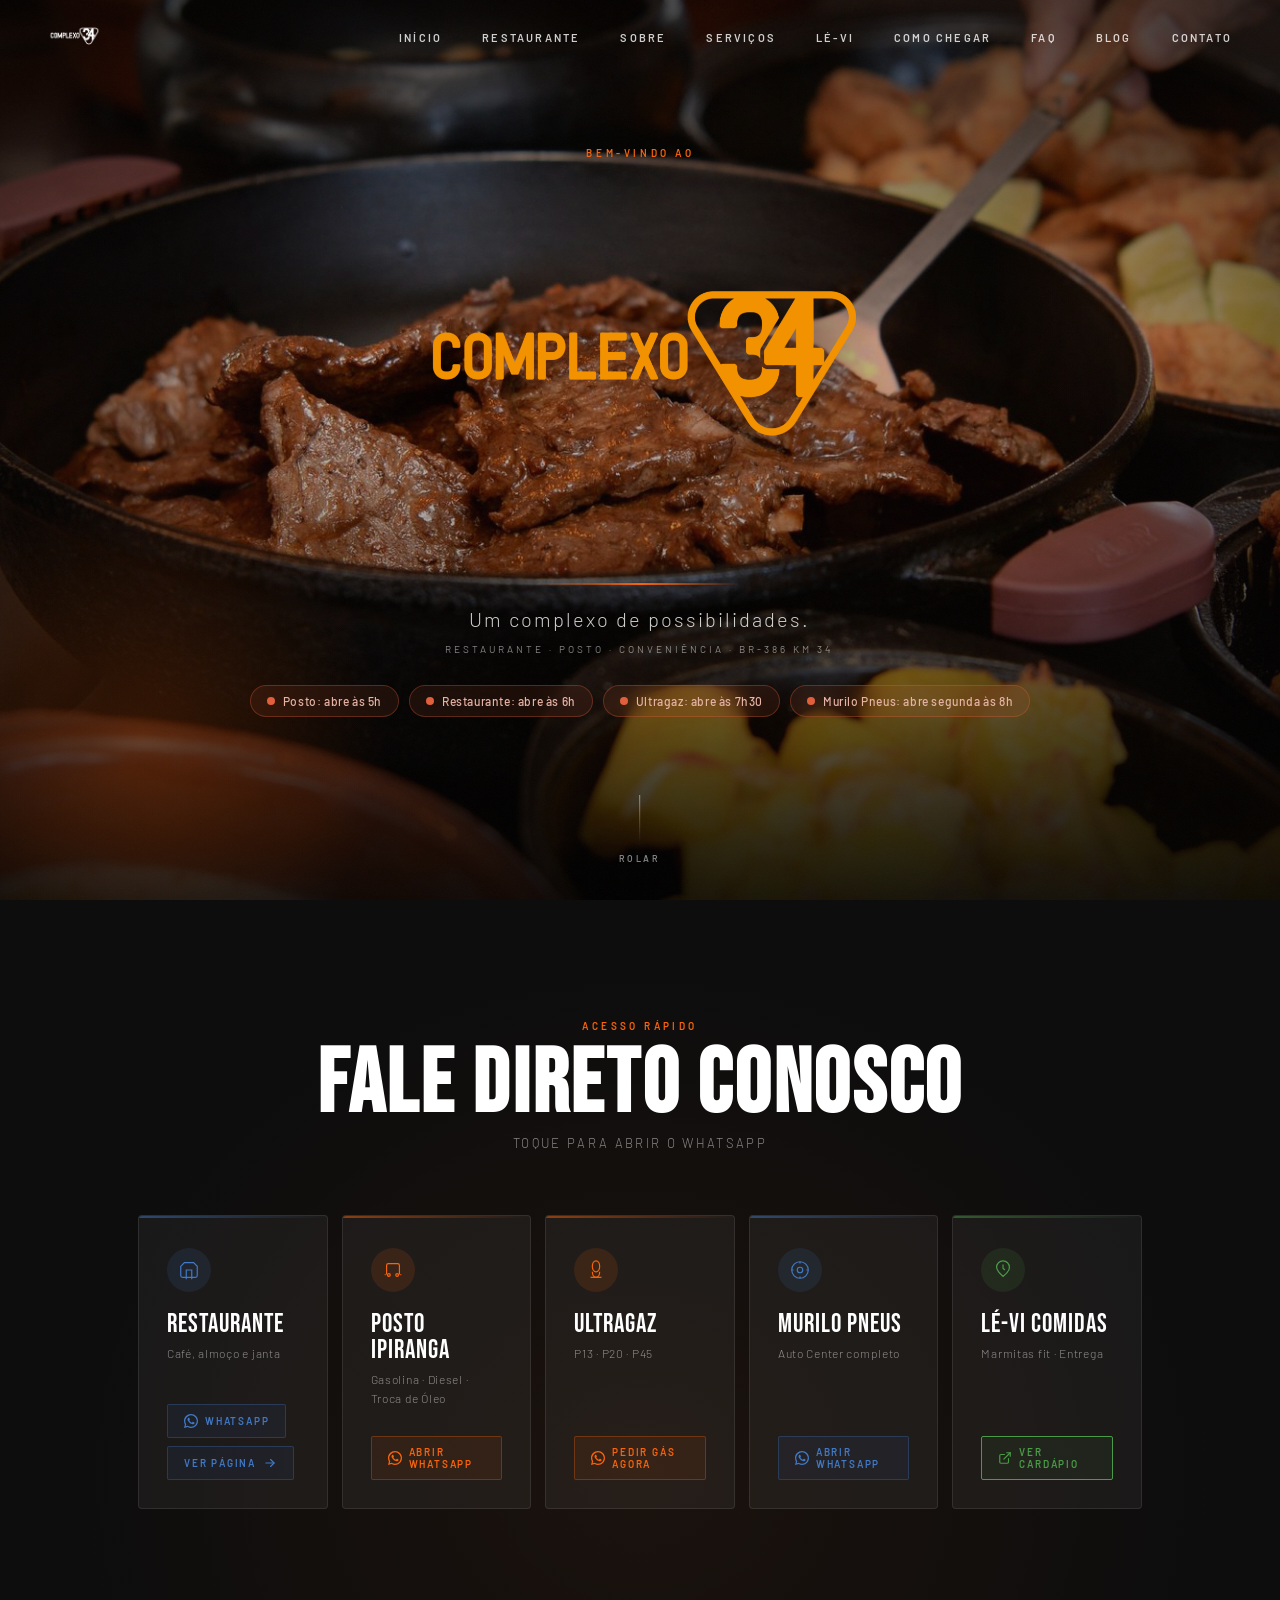
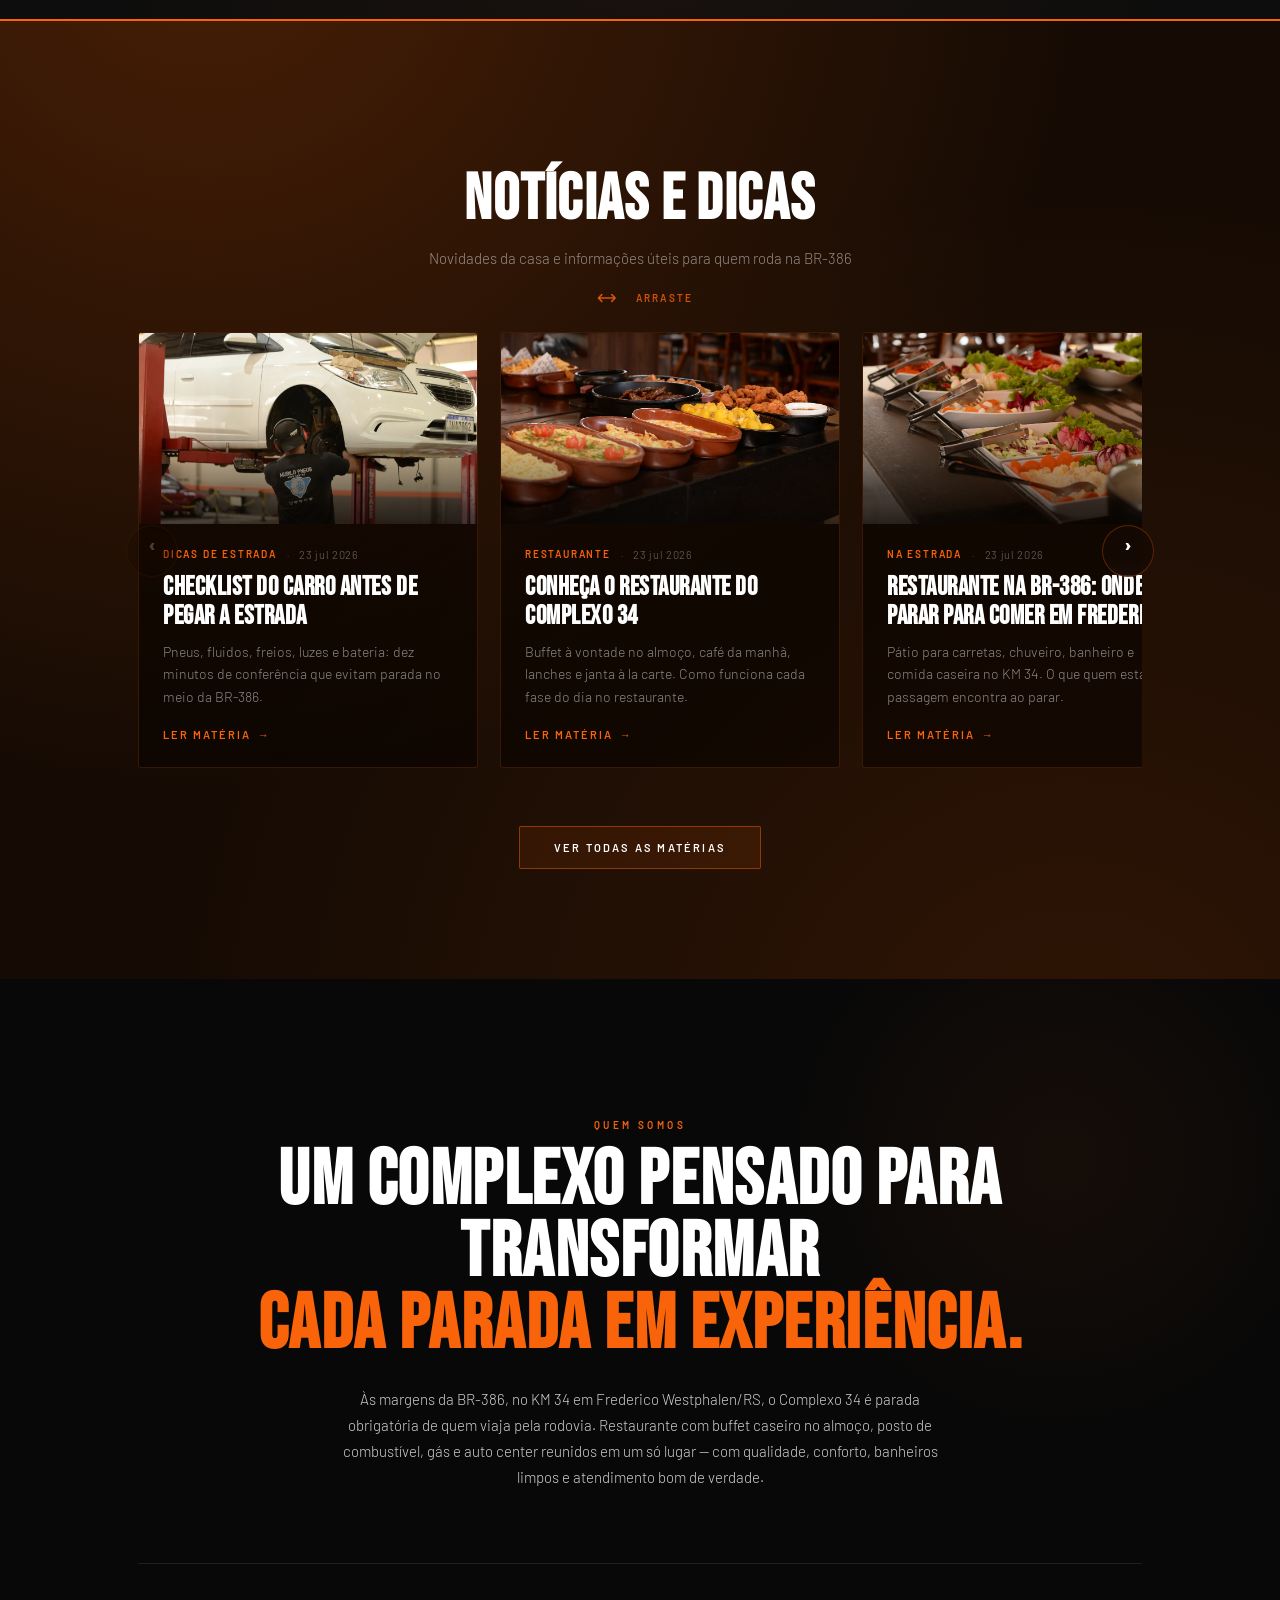
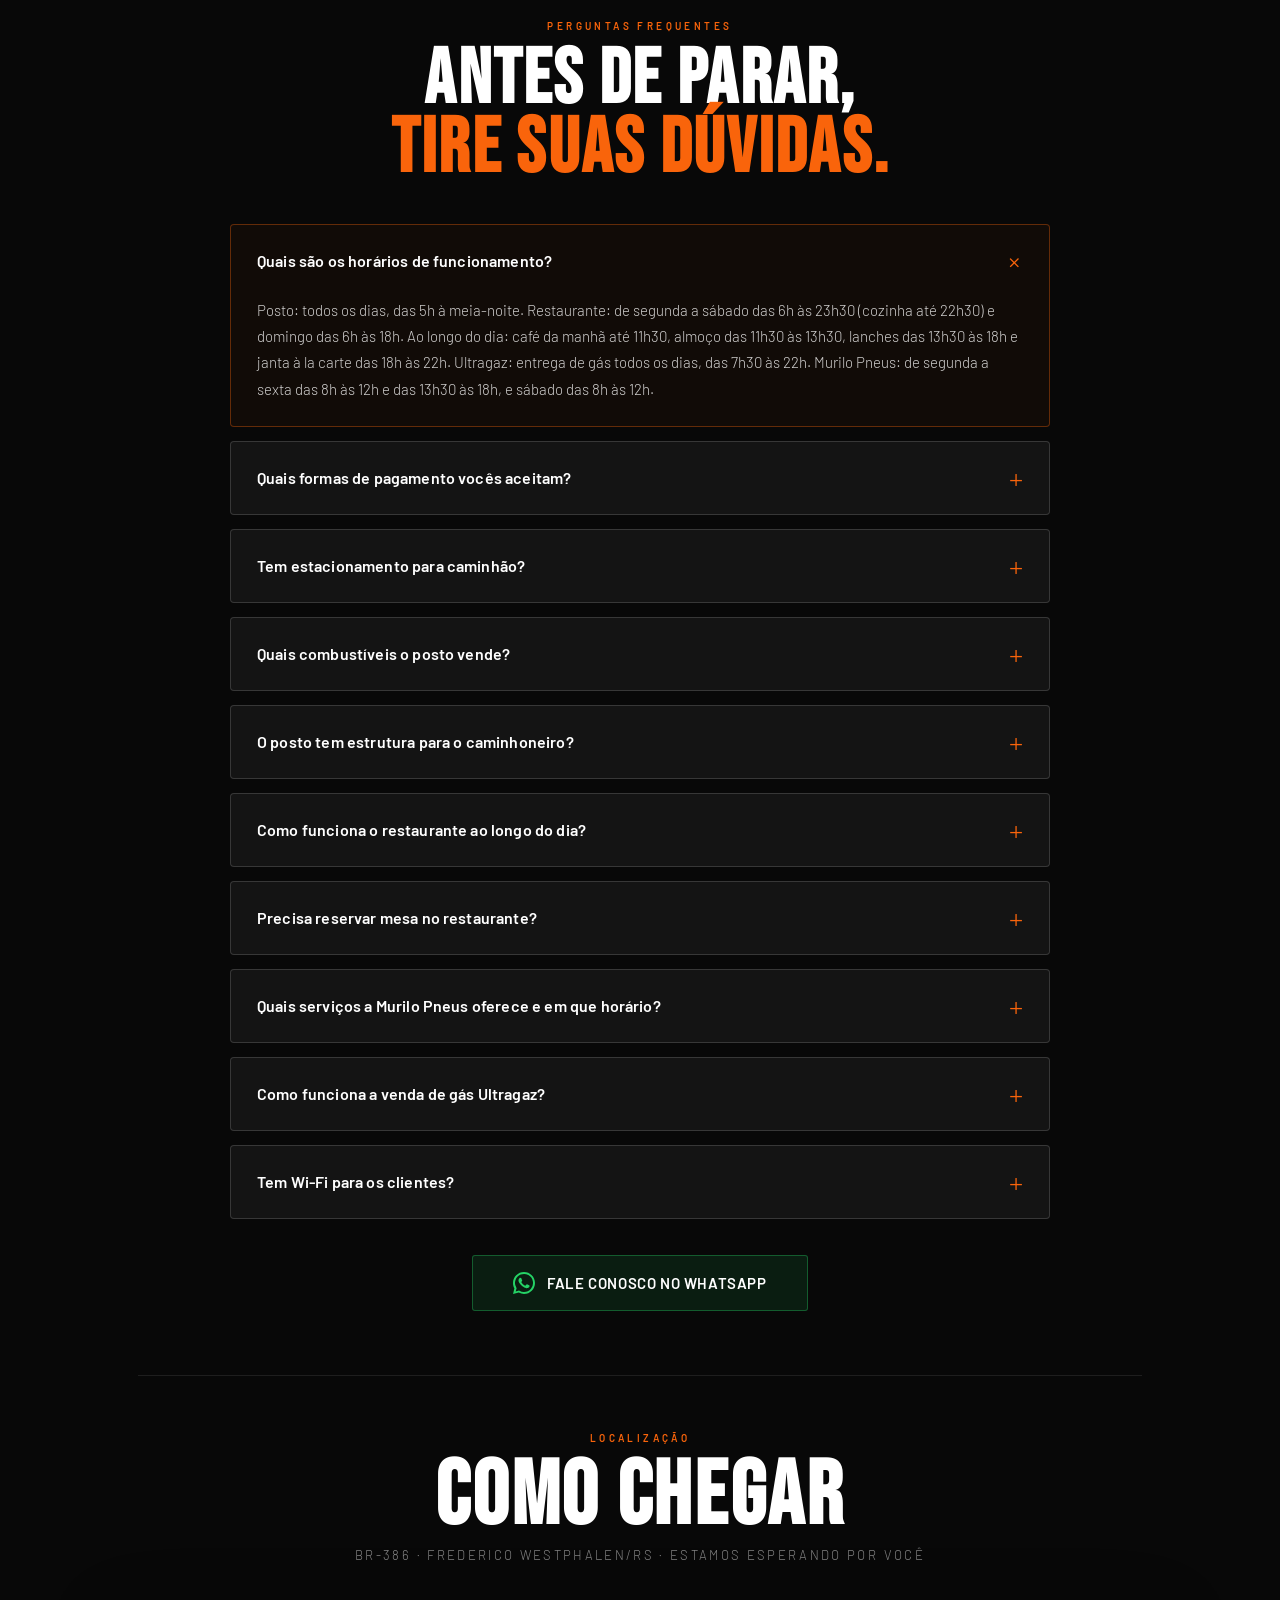
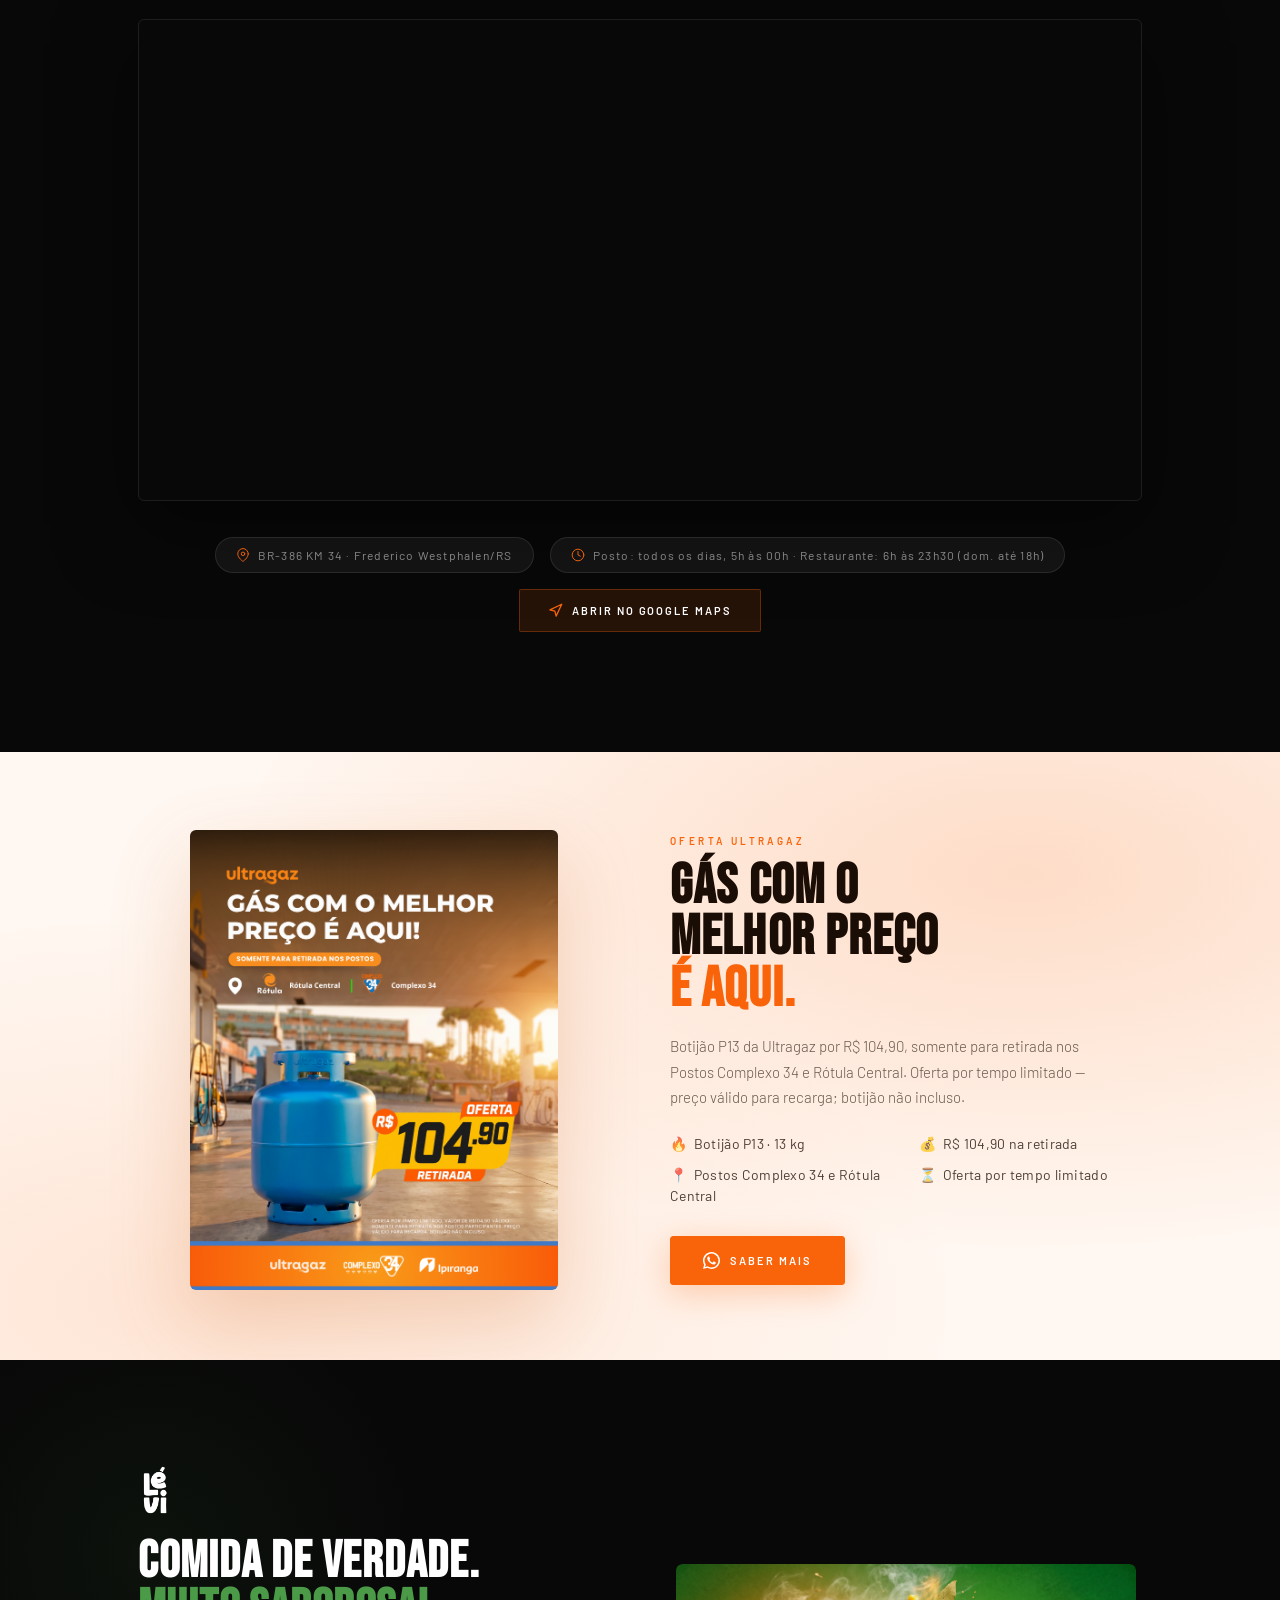
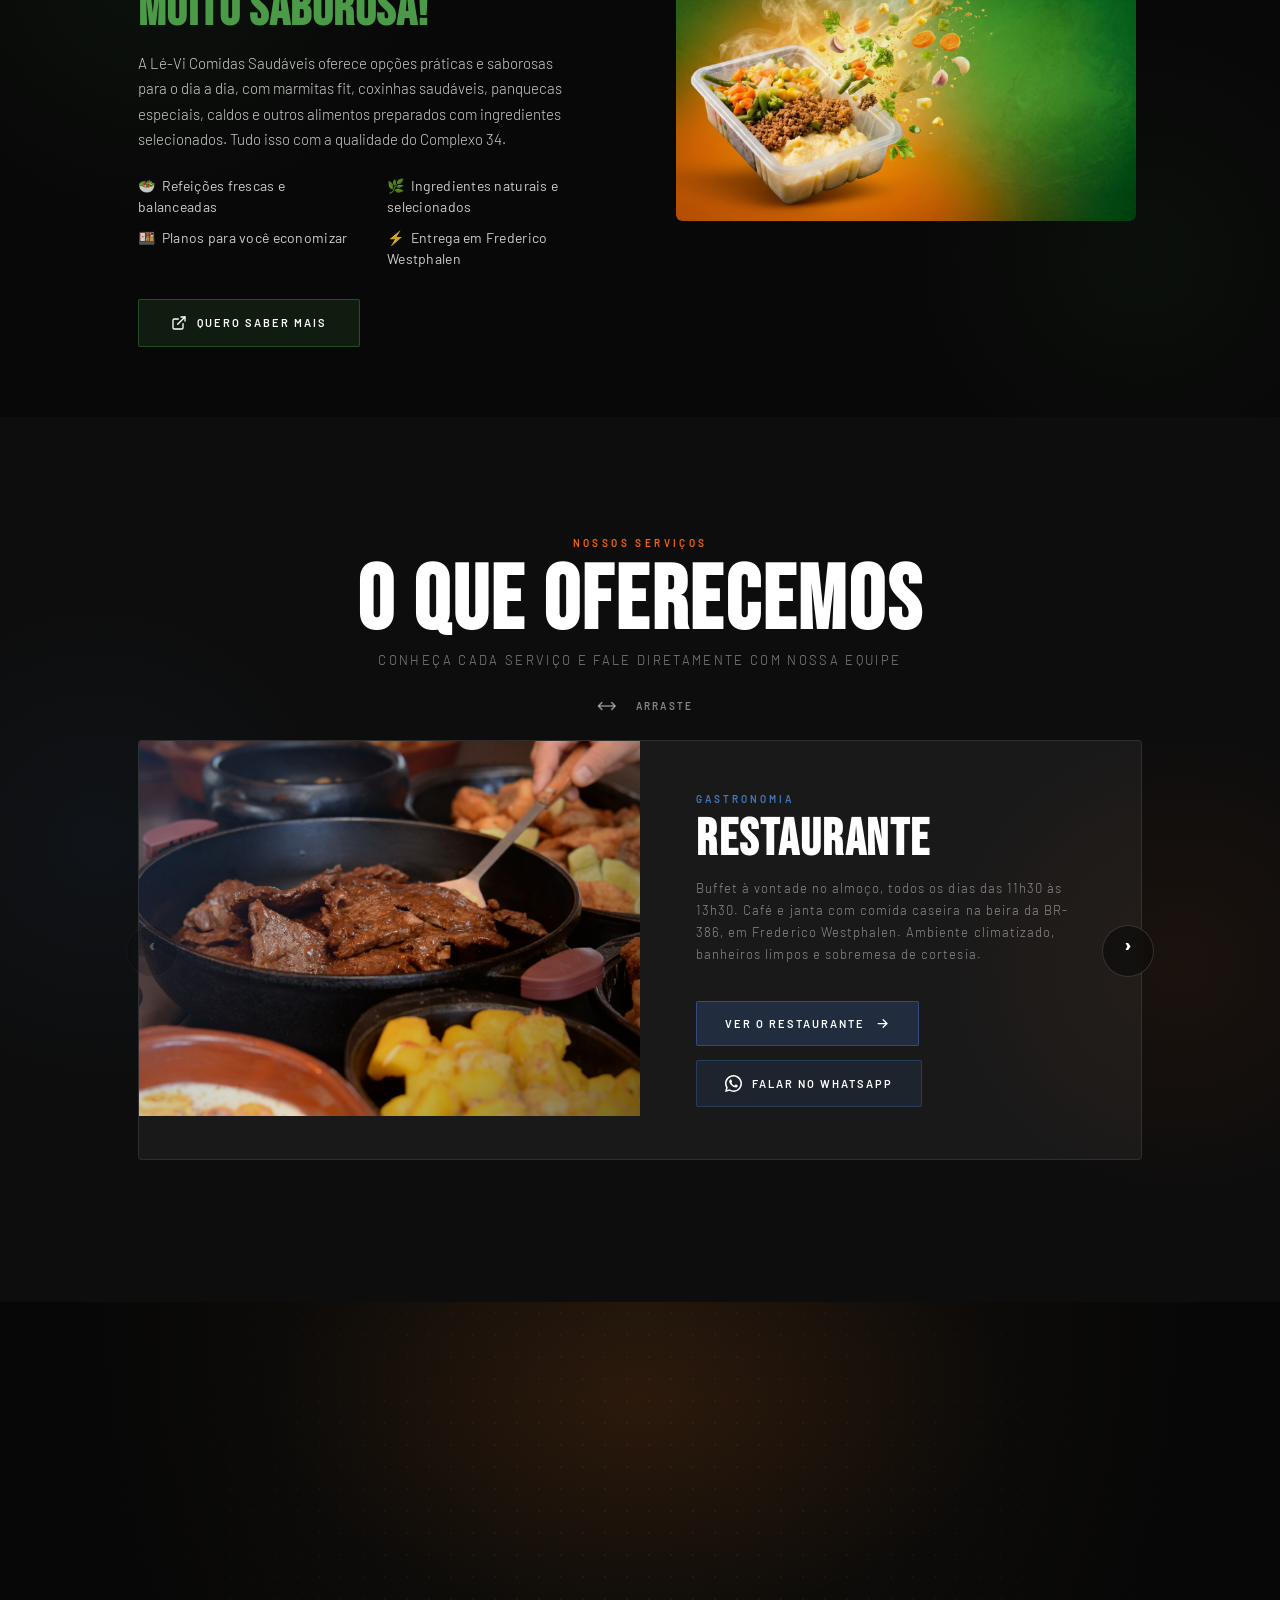
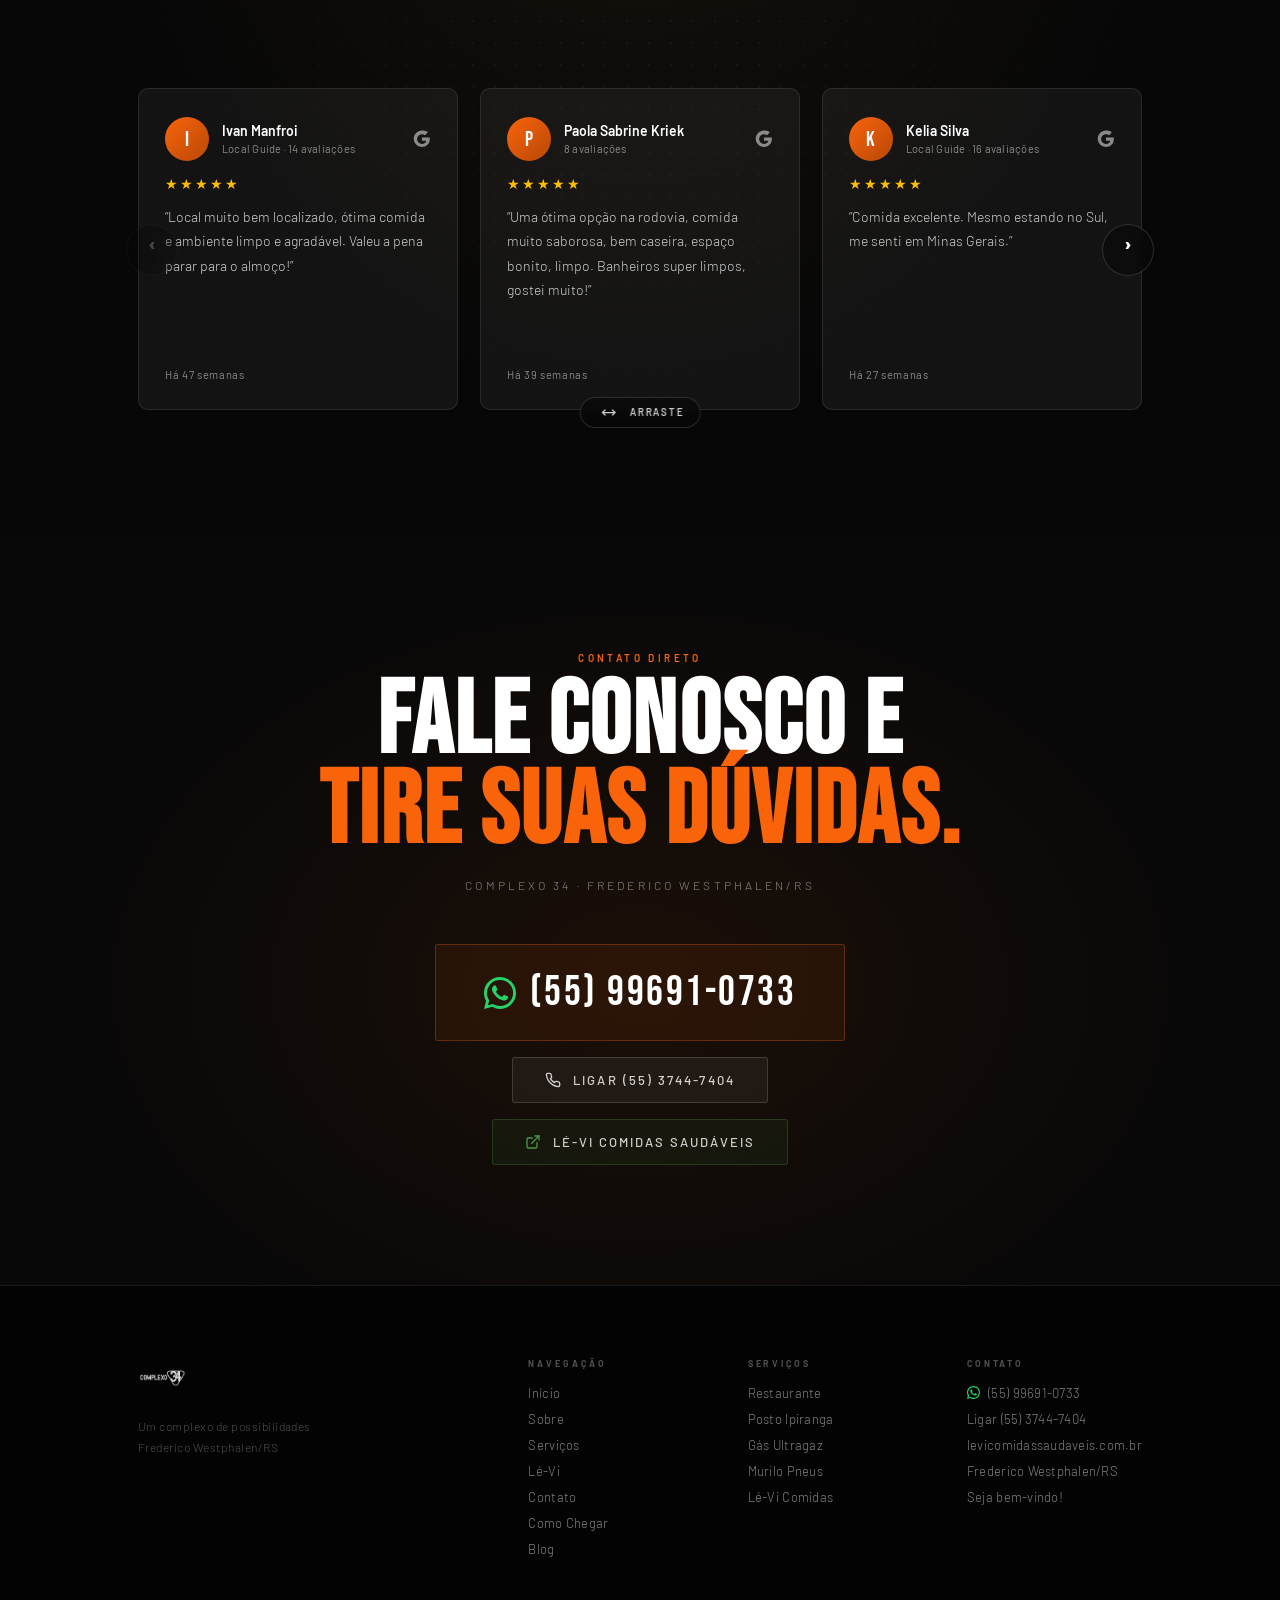
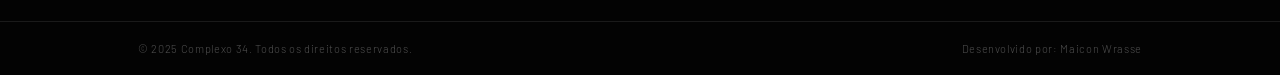
==== index.html @ e2141bb1 "alteração do menu mobile" ====
<!DOCTYPE html>
<html lang="pt-BR">
<head>
  <meta charset="UTF-8" />
  <meta name="viewport" content="width=device-width, initial-scale=1.0" />
  <title>Complexo 34 - Restaurante, Posto Ipiranga e muito mais na BR-386 | Frederico Westphalen/RS</title>
  <meta name="description" content="Complexo 34, na BR-386 KM 34 em Frederico Westphalen/RS: restaurante com buffet caseiro, Posto Ipiranga, revenda Ultragaz, Murilo Pneus Auto Center e Lé-Vi Comidas Saudáveis. Pare, abasteça e coma bem." />
  <meta name="robots" content="index, follow" />
  <meta name="author" content="Complexo 34" />
  <link rel="canonical" href="https://complexo34.com.br/" />
  <meta name="theme-color" content="#050505" />

  <!-- Open Graph / redes sociais -->
  <meta property="og:type" content="website" />
  <meta property="og:site_name" content="Complexo 34" />
  <meta property="og:title" content="Complexo 34 - Um complexo de possibilidades na BR-386" />
  <meta property="og:description" content="Restaurante, Posto Ipiranga, Ultragaz, Murilo Pneus e Lé-Vi Comidas Saudáveis em Frederico Westphalen/RS." />
  <meta property="og:url" content="https://complexo34.com.br/" />
  <meta property="og:image" content="https://complexo34.com.br/assets/img/restaurante_34.JPG" />
  <meta property="og:locale" content="pt_BR" />

  <!-- Twitter -->
  <meta name="twitter:card" content="summary_large_image" />
  <meta name="twitter:title" content="Complexo 34 - Um complexo de possibilidades na BR-386" />
  <meta name="twitter:description" content="Restaurante, Posto Ipiranga, Ultragaz, Murilo Pneus e Lé-Vi em Frederico Westphalen/RS." />
  <meta name="twitter:image" content="https://complexo34.com.br/assets/img/restaurante_34.JPG" />
  <link rel="icon" href="favicon.ico" sizes="any" />
  <link rel="icon" href="assets/logo/logo_34.svg" type="image/svg+xml" />
  <link rel="apple-touch-icon" href="favicon.png" />

  <!-- Google tag (gtag.js) -->
  <script async src="https://www.googletagmanager.com/gtag/js?id=G-K6EQVEW7GG"></script>
  <script>
    window.dataLayer = window.dataLayer || [];
    function gtag(){dataLayer.push(arguments);}
    gtag('js', new Date());
    gtag('config', 'G-K6EQVEW7GG');
  </script>
  <link rel="preconnect" href="https://fonts.googleapis.com" />
  <link rel="preconnect" href="https://fonts.gstatic.com" crossorigin />
  <link href="https://fonts.googleapis.com/css2?family=Bebas+Neue&family=Barlow:wght@300;400;500;600;700&display=swap" rel="stylesheet" />
  <link rel="stylesheet" href="style.css" />

  <!-- Dados estruturados (Google) -->
  <script type="application/ld+json">
  {
    "@context": "https://schema.org",
    "@type": "Restaurant",
    "name": "Complexo 34",
    "alternateName": "Complexo 34 - Restaurante",
    "description": "Restaurante com buffet caseiro na BR-386 KM 34, em Frederico Westphalen/RS. Posto Ipiranga, revenda Ultragaz, Murilo Pneus Auto Center e Lé-Vi Comidas Saudáveis no mesmo complexo.",
    "image": "https://complexo34.com.br/assets/img/restaurante_34.JPG",
    "url": "https://complexo34.com.br/",
    "telephone": "+555537447404",
    "priceRange": "R$$",
    "servesCuisine": "Brasileira",
    "aggregateRating": {
      "@type": "AggregateRating",
      "ratingValue": "4.6",
      "reviewCount": "976"
    },
    "openingHoursSpecification": [
      {
        "@type": "OpeningHoursSpecification",
        "dayOfWeek": ["Monday","Tuesday","Wednesday","Thursday","Friday","Saturday"],
        "opens": "06:00",
        "closes": "23:30"
      },
      {
        "@type": "OpeningHoursSpecification",
        "dayOfWeek": "Sunday",
        "opens": "06:00",
        "closes": "18:00"
      }
    ],
    "department": {
      "@type": "GasStation",
      "name": "Posto Complexo 34 — Ipiranga",
      "telephone": "+555537447404",
      "address": {
        "@type": "PostalAddress",
        "streetAddress": "BR-386, KM 34",
        "addressLocality": "Frederico Westphalen",
        "addressRegion": "RS",
        "addressCountry": "BR"
      },
      "openingHoursSpecification": {
        "@type": "OpeningHoursSpecification",
        "dayOfWeek": ["Monday","Tuesday","Wednesday","Thursday","Friday","Saturday","Sunday"],
        "opens": "05:00",
        "closes": "00:00"
      }
    },
    "address": {
      "@type": "PostalAddress",
      "streetAddress": "BR-386, KM 34",
      "addressLocality": "Frederico Westphalen",
      "addressRegion": "RS",
      "addressCountry": "BR"
    },
    "geo": {
      "@type": "GeoCoordinates",
      "latitude": -27.3645413,
      "longitude": -53.3929737
    },
    "hasMap": "https://www.google.com/maps/place/?q=place_id:ChIJ3cuXthSd-5QRcTqlnT--hNw"
  }
  </script>
  <script type="application/ld+json">
{
  "@context": "https://schema.org",
  "@type": "FAQPage",
  "mainEntity": [
    {
      "@type": "Question",
      "name": "Quais são os horários de funcionamento?",
      "acceptedAnswer": {
        "@type": "Answer",
        "text": "Posto: todos os dias, das 5h à meia-noite. Restaurante: de segunda a sábado das 6h às 23h30 (cozinha até 22h30) e domingo das 6h às 18h. Ao longo do dia: café da manhã até 11h30, almoço das 11h30 às 13h30, lanches das 13h30 às 18h e janta à la carte das 18h às 22h. Ultragaz: entrega de gás todos os dias, das 7h30 às 22h. Murilo Pneus: de segunda a sexta das 8h às 12h e das 13h30 às 18h, e sábado das 8h às 12h."
      }
    },
    {
      "@type": "Question",
      "name": "Quais formas de pagamento vocês aceitam?",
      "acceptedAnswer": {
        "@type": "Answer",
        "text": "Aceitamos cartão de crédito e débito das principais bandeiras, cartão Banrisul, Pix e dinheiro."
      }
    },
    {
      "@type": "Question",
      "name": "Tem estacionamento para caminhão?",
      "acceptedAnswer": {
        "@type": "Answer",
        "text": "Sim. Temos pátio para caminhões e carretas, além de estacionamento para carros."
      }
    },
    {
      "@type": "Question",
      "name": "Quais combustíveis o posto vende?",
      "acceptedAnswer": {
        "@type": "Answer",
        "text": "Vendemos gasolina comum (Original), Ipimax aditivada e Ipimax Pro para veículos de alta performance, diesel comum, diesel S10 e Arla 32."
      }
    },
    {
      "@type": "Question",
      "name": "O posto tem estrutura para o caminhoneiro?",
      "acceptedAnswer": {
        "@type": "Answer",
        "text": "Sim. Temos chuveiro para banho, banheiros internos sempre limpos, banheiros para PCD e uma conveniência com bons lanches."
      }
    },
    {
      "@type": "Question",
      "name": "Como funciona o restaurante ao longo do dia?",
      "acceptedAnswer": {
        "@type": "Answer",
        "text": "No café da manhã servimos pastéis, torradas, coxinhas e outros salgados. No almoço, das 11h30 às 13h30, tem buffet livre e por quilo. À noite, cardápio à la carte com hambúrgueres, à la minuta, pratos mais elaborados e porções. Funcionamos de segunda a sábado das 6h às 23h30 e domingo das 6h às 18h."
      }
    },
    {
      "@type": "Question",
      "name": "Precisa reservar mesa no restaurante?",
      "acceptedAnswer": {
        "@type": "Answer",
        "text": "Não é necessário reservar — é só chegar. Mas aceitamos reservas, e para grandes grupos de excursão ou viagem, o ideal é reservar com antecedência pelo WhatsApp."
      }
    },
    {
      "@type": "Question",
      "name": "Quais serviços a Murilo Pneus oferece e em que horário?",
      "acceptedAnswer": {
        "@type": "Answer",
        "text": "A Murilo Pneus atende de segunda a sexta, das 8h às 12h e das 13h30 às 18h, e aos sábados das 8h às 12h. Comercializamos e fazemos a troca de pneus, além de baterias, borracharia, balanceamento, geometria, revisões e manutenções mecânicas — para veículos utilitários, até van. Não atendemos caminhões."
      }
    },
    {
      "@type": "Question",
      "name": "Como funciona a venda de gás Ultragaz?",
      "acceptedAnswer": {
        "@type": "Answer",
        "text": "Trabalhamos com botijões P13, P20 e P45. Na retirada, o P13 sai por R$ 104,90. Entregamos em toda a área urbana de Frederico Westphalen e aceitamos o Gás do Povo."
      }
    },
    {
      "@type": "Question",
      "name": "Tem Wi-Fi para os clientes?",
      "acceptedAnswer": {
        "@type": "Answer",
        "text": "Sim, Wi-Fi grátis para clientes, sem precisar fazer login."
      }
    }
  ]
}
  </script>
</head>
<body>

<!-- ═══════════════════════════════ NAVBAR ═══════════════════════════════ -->
<nav class="navbar" id="navbar">
  <a href="#inicio" class="navbar__logo" aria-label="Complexo 34">
    <img src="assets/logo/logo_complexo_34.svg" alt="Complexo 34" />
  </a>
  <ul class="navbar__links">
    <li><a href="#inicio">Início</a></li>
    <li><a href="/restaurante/">Restaurante</a></li>
    <li><a href="#sobre">Sobre</a></li>
    <li><a href="#servicos">Serviços</a></li>
    <li><a href="#levi">Lé-Vi</a></li>
    <li><a href="#como-chegar">Como Chegar</a></li>
    <li><a href="#faq">FAQ</a></li>
    <li><a href="/blog/">Blog</a></li>
    <li><a href="#contato">Contato</a></li>
  </ul>
  <button class="hamburger" id="hamburger" aria-label="Menu" aria-expanded="false">
    <span></span><span></span><span></span>
  </button>
</nav>

<div class="mobile-menu" id="mobile-menu">
  <div class="mobile-menu__head">
    <a href="#inicio" class="mobile-menu__logo" onclick="closeMenu()" aria-label="Complexo 34">
      <img src="assets/logo/logo_complexo_34.svg" alt="Complexo 34" />
    </a>
    <button class="mobile-menu__close" aria-label="Fechar menu" onclick="closeMenu()">
      <svg viewBox="0 0 24 24" width="18" height="18" fill="none" stroke="currentColor" stroke-width="1.6" stroke-linecap="round"><path d="M6 6 18 18M18 6 6 18"/></svg>
    </button>
  </div>

  <nav class="mobile-menu__nav">
    <a href="#inicio"      onclick="closeMenu()"><span class="mm-idx">01</span><span class="mm-label">Início</span></a>
    <a href="/restaurante/" class="is-featured" onclick="closeMenu()"><span class="mm-idx">02</span><span class="mm-label">Restaurante</span></a>
    <a href="#sobre"       onclick="closeMenu()"><span class="mm-idx">03</span><span class="mm-label">Sobre</span></a>
    <a href="#servicos"    onclick="closeMenu()"><span class="mm-idx">04</span><span class="mm-label">Serviços</span></a>
    <a href="#levi"        onclick="closeMenu()"><span class="mm-idx">05</span><span class="mm-label">Lé-Vi</span></a>
    <a href="#como-chegar" onclick="closeMenu()"><span class="mm-idx">06</span><span class="mm-label">Como Chegar</span></a>
    <a href="#faq"         onclick="closeMenu()"><span class="mm-idx">07</span><span class="mm-label">FAQ</span></a>
    <a href="/blog/"       onclick="closeMenu()"><span class="mm-idx">08</span><span class="mm-label">Blog</span></a>
    <a href="#contato"     onclick="closeMenu()"><span class="mm-idx">09</span><span class="mm-label">Contato</span></a>
  </nav>

  <div class="mobile-menu__foot">
    <a class="mobile-menu__cta" href="https://wa.me/5555996910733?text=Olá!%20Gostaria%20de%20informações%20sobre%20o%20Complexo%2034." target="_blank" rel="noopener" onclick="closeMenu()">
      <svg viewBox="0 0 24 24" fill="currentColor"><path d="M17.472 14.382c-.297-.149-1.758-.867-2.03-.967-.273-.099-.471-.148-.67.15-.197.297-.767.966-.94 1.164-.173.199-.347.223-.644.075-.297-.15-1.255-.463-2.39-1.475-.883-.788-1.48-1.761-1.653-2.059-.173-.297-.018-.458.13-.606.134-.133.298-.347.446-.52.149-.174.198-.298.298-.497.099-.198.05-.371-.025-.52-.075-.149-.669-1.612-.916-2.207-.242-.579-.487-.5-.669-.51-.173-.008-.371-.01-.57-.01-.198 0-.52.074-.792.372-.272.297-1.04 1.016-1.04 2.479 0 1.462 1.065 2.875 1.213 3.074.149.198 2.096 3.2 5.077 4.487.709.306 1.262.489 1.694.625.712.227 1.36.195 1.871.118.571-.085 1.758-.719 2.006-1.413.248-.694.248-1.289.173-1.413-.074-.124-.272-.198-.57-.347z"/><path d="M12 0C5.373 0 0 5.373 0 12c0 2.127.558 4.12 1.533 5.845L.057 23.927l6.235-1.635A11.945 11.945 0 0012 24c6.627 0 12-5.373 12-12S18.627 0 12 0zm0 21.818a9.818 9.818 0 01-5.006-1.367l-.359-.214-3.7.971.988-3.614-.234-.371A9.818 9.818 0 1112 21.818z"/></svg>
      Chamar no WhatsApp
    </a>
    <a class="mobile-menu__phone" href="tel:+555537447404">
      <svg viewBox="0 0 24 24" fill="none" stroke="currentColor" stroke-width="1.6" stroke-linecap="round" stroke-linejoin="round"><path d="M6.5 3h-3A1.5 1.5 0 002 4.5C2 13.06 8.94 20 17.5 20A1.5 1.5 0 0019 18.5v-3a1 1 0 00-.76-.97l-3.2-.8a1 1 0 00-1 .34l-.86 1.05a13 13 0 01-4.6-4.6l1.05-.86a1 1 0 00.34-1l-.8-3.2A1 1 0 006.5 3z"/></svg>
      (55) 3744-7404
    </a>
  </div>
</div>

<!-- ═══════════════════════════════ HERO ═══════════════════════════════ -->
<section class="hero" id="inicio">
  <div class="hero__video-wrap">
    <video class="hero__video" autoplay muted loop playsinline preload="metadata"
           poster="assets/img/restaurante_34.JPG"
           webkit-playsinline x5-playsinline>
      <source src="assets/video/C34_video_hero.mp4" type="video/mp4" />
    </video>
  </div>
  <div class="hero__overlay"></div>
  <div class="hero__vignette"></div>
  <div class="hero__glow-l"></div>
  <div class="hero__glow-r"></div>
  <div class="hero__grain"></div>

  <div class="hero__content">
    <p class="hero__label">Bem-vindo ao</p>
    <div class="hero__logo-wrap">
      <img src="assets/logo/logo_complexo_34.svg" alt="Complexo 34" class="hero__logo" />
    </div>
    <div class="hero__divider"></div>
    <p class="hero__subtitle">Um complexo de possibilidades.</p>
    <p class="hero__tagline">Restaurante&nbsp;·&nbsp;Posto&nbsp;·&nbsp;Conveniência&nbsp;·&nbsp;BR-386&nbsp;KM&nbsp;34</p>
    <div class="hero__status" id="hero-status" role="status" aria-live="polite">
      <span class="status-chip" id="st-posto"><span class="status-chip__dot"></span><span class="status-chip__txt">Posto</span></span>
      <span class="status-chip" id="st-rest"><span class="status-chip__dot"></span><span class="status-chip__txt">Restaurante</span></span>
      <span class="status-chip" id="st-gas"><span class="status-chip__dot"></span><span class="status-chip__txt">Ultragaz</span></span>
      <span class="status-chip" id="st-murilo"><span class="status-chip__dot"></span><span class="status-chip__txt">Murilo Pneus</span></span>
    </div>
  </div>

  <div class="hero__scroll">
    <div class="scroll-line"></div>
    <span>Rolar</span>
  </div>
</section>

<!-- ═══════════════════════════════ LINKS RÁPIDOS (WhatsApp) ═══════════════════════════════ -->
<section class="links-rapidos" id="links">
  <div class="links-rapidos__ambient"></div>
  <div class="container">

    <div class="sec-label sec-label--center reveal">Acesso rápido</div>
    <h2 class="links-rapidos__title reveal">Fale direto conosco</h2>
    <p class="links-rapidos__sub reveal">Toque para abrir o WhatsApp</p>

    <div class="wa-grid">

      <div class="wa-card wa-card--blue wa-card--dual reveal" data-delay="0">
        <div class="wa-card__glow"></div>
        <div class="wa-card__icon">
          <svg viewBox="0 0 24 24" fill="none" stroke="currentColor" stroke-width="1.3">
            <path d="M3 8l4-4h10l4 4v10a2 2 0 01-2 2H5a2 2 0 01-2-2V8z"/>
            <path d="M9 22V12h6v10"/>
          </svg>
        </div>
        <div class="wa-card__label">Restaurante</div>
        <div class="wa-card__sub">Café, almoço e janta</div>
        <div class="wa-card__ctas">
          <a href="https://wa.me/5555996910733?text=Olá!%20Gostaria%20de%20informações%20sobre%20o%20Restaurante%20Complexo%2034."
             target="_blank" rel="noopener" class="wa-card__cta">
            <svg class="wa-icon-sm" viewBox="0 0 24 24" fill="currentColor"><path d="M17.472 14.382c-.297-.149-1.758-.867-2.03-.967-.273-.099-.471-.148-.67.15-.197.297-.767.966-.94 1.164-.173.199-.347.223-.644.075-.297-.15-1.255-.463-2.39-1.475-.883-.788-1.48-1.761-1.653-2.059-.173-.297-.018-.458.13-.606.134-.133.298-.347.446-.52.149-.174.198-.298.298-.497.099-.198.05-.371-.025-.52-.075-.149-.669-1.612-.916-2.207-.242-.579-.487-.5-.669-.51-.173-.008-.371-.01-.57-.01-.198 0-.52.074-.792.372-.272.297-1.04 1.016-1.04 2.479 0 1.462 1.065 2.875 1.213 3.074.149.198 2.096 3.2 5.077 4.487.709.306 1.262.489 1.694.625.712.227 1.36.195 1.871.118.571-.085 1.758-.719 2.006-1.413.248-.694.248-1.289.173-1.413-.074-.124-.272-.198-.57-.347z"/><path d="M12 0C5.373 0 0 5.373 0 12c0 2.127.558 4.12 1.533 5.845L.057 23.927l6.235-1.635A11.945 11.945 0 0012 24c6.627 0 12-5.373 12-12S18.627 0 12 0zm0 21.818a9.818 9.818 0 01-5.006-1.367l-.359-.214-3.7.971.988-3.614-.234-.371A9.818 9.818 0 1112 21.818z"/></svg>
            WhatsApp
          </a>
          <a href="/restaurante/" class="wa-card__cta wa-card__cta--page">
            Ver página
            <svg class="wa-icon-sm" viewBox="0 0 24 24" fill="none" stroke="currentColor" stroke-width="2" stroke-linecap="round" stroke-linejoin="round"><path d="M5 12h14"/><path d="M13 6l6 6-6 6"/></svg>
          </a>
        </div>
      </div>

      <a href="https://wa.me/5555996910733?text=Olá!%20Gostaria%20de%20informações%20sobre%20o%20Posto%20Complexo%2034."
         target="_blank" rel="noopener"
         class="wa-card wa-card--orange reveal" data-delay="1">
        <div class="wa-card__glow"></div>
        <div class="wa-card__icon">
          <svg viewBox="0 0 24 24" fill="none" stroke="currentColor" stroke-width="1.3">
            <path d="M3 17h1m16 0h1M5 17V7a2 2 0 012-2h10a2 2 0 012 2v10"/>
            <circle cx="7.5" cy="17.5" r="1.5"/><circle cx="16.5" cy="17.5" r="1.5"/>
          </svg>
        </div>
        <div class="wa-card__label">Posto Ipiranga</div>
        <div class="wa-card__sub">Gasolina · Diesel · Troca de Óleo</div>
        <div class="wa-card__cta">
          <svg class="wa-icon-sm" viewBox="0 0 24 24" fill="currentColor"><path d="M17.472 14.382c-.297-.149-1.758-.867-2.03-.967-.273-.099-.471-.148-.67.15-.197.297-.767.966-.94 1.164-.173.199-.347.223-.644.075-.297-.15-1.255-.463-2.39-1.475-.883-.788-1.48-1.761-1.653-2.059-.173-.297-.018-.458.13-.606.134-.133.298-.347.446-.52.149-.174.198-.298.298-.497.099-.198.05-.371-.025-.52-.075-.149-.669-1.612-.916-2.207-.242-.579-.487-.5-.669-.51-.173-.008-.371-.01-.57-.01-.198 0-.52.074-.792.372-.272.297-1.04 1.016-1.04 2.479 0 1.462 1.065 2.875 1.213 3.074.149.198 2.096 3.2 5.077 4.487.709.306 1.262.489 1.694.625.712.227 1.36.195 1.871.118.571-.085 1.758-.719 2.006-1.413.248-.694.248-1.289.173-1.413-.074-.124-.272-.198-.57-.347z"/><path d="M12 0C5.373 0 0 5.373 0 12c0 2.127.558 4.12 1.533 5.845L.057 23.927l6.235-1.635A11.945 11.945 0 0012 24c6.627 0 12-5.373 12-12S18.627 0 12 0zm0 21.818a9.818 9.818 0 01-5.006-1.367l-.359-.214-3.7.971.988-3.614-.234-.371A9.818 9.818 0 1112 21.818z"/></svg>
          Abrir WhatsApp
        </div>
      </a>

      <a href="https://wa.me/5555996910733?text=Olá!%20Gostaria%20de%20pedir%20um%20botijão%20de%20gás."
         target="_blank" rel="noopener"
         class="wa-card wa-card--orange reveal" data-delay="2">
        <div class="wa-card__glow"></div>
        <div class="wa-card__icon">
          <svg viewBox="0 0 24 24" fill="none" stroke="currentColor" stroke-width="1.3">
            <ellipse cx="12" cy="8" rx="4" ry="6"/>
            <path d="M8 14c0 3 1.5 6 4 6s4-3 4-6"/>
            <path d="M6 20h12"/>
          </svg>
        </div>
        <div class="wa-card__label">Ultragaz</div>
        <div class="wa-card__sub">P13 · P20 · P45</div>
        <div class="wa-card__cta wa-card__cta--pulse">
          <svg class="wa-icon-sm" viewBox="0 0 24 24" fill="currentColor"><path d="M17.472 14.382c-.297-.149-1.758-.867-2.03-.967-.273-.099-.471-.148-.67.15-.197.297-.767.966-.94 1.164-.173.199-.347.223-.644.075-.297-.15-1.255-.463-2.39-1.475-.883-.788-1.48-1.761-1.653-2.059-.173-.297-.018-.458.13-.606.134-.133.298-.347.446-.52.149-.174.198-.298.298-.497.099-.198.05-.371-.025-.52-.075-.149-.669-1.612-.916-2.207-.242-.579-.487-.5-.669-.51-.173-.008-.371-.01-.57-.01-.198 0-.52.074-.792.372-.272.297-1.04 1.016-1.04 2.479 0 1.462 1.065 2.875 1.213 3.074.149.198 2.096 3.2 5.077 4.487.709.306 1.262.489 1.694.625.712.227 1.36.195 1.871.118.571-.085 1.758-.719 2.006-1.413.248-.694.248-1.289.173-1.413-.074-.124-.272-.198-.57-.347z"/><path d="M12 0C5.373 0 0 5.373 0 12c0 2.127.558 4.12 1.533 5.845L.057 23.927l6.235-1.635A11.945 11.945 0 0012 24c6.627 0 12-5.373 12-12S18.627 0 12 0zm0 21.818a9.818 9.818 0 01-5.006-1.367l-.359-.214-3.7.971.988-3.614-.234-.371A9.818 9.818 0 1112 21.818z"/></svg>
          Pedir Gás agora
        </div>
      </a>

      <a href="https://wa.me/5555996910733?text=Olá!%20Gostaria%20de%20informações%20sobre%20a%20Murilo%20Pneus."
         target="_blank" rel="noopener"
         class="wa-card wa-card--blue reveal" data-delay="3">
        <div class="wa-card__glow"></div>
        <div class="wa-card__icon">
          <svg viewBox="0 0 24 24" fill="none" stroke="currentColor" stroke-width="1.3">
            <circle cx="12" cy="12" r="9"/><circle cx="12" cy="12" r="3"/>
            <path d="M12 3v2M12 19v2M3 12h2M19 12h2"/>
          </svg>
        </div>
        <div class="wa-card__label">Murilo Pneus</div>
        <div class="wa-card__sub">Auto Center completo</div>
        <div class="wa-card__cta">
          <svg class="wa-icon-sm" viewBox="0 0 24 24" fill="currentColor"><path d="M17.472 14.382c-.297-.149-1.758-.867-2.03-.967-.273-.099-.471-.148-.67.15-.197.297-.767.966-.94 1.164-.173.199-.347.223-.644.075-.297-.15-1.255-.463-2.39-1.475-.883-.788-1.48-1.761-1.653-2.059-.173-.297-.018-.458.13-.606.134-.133.298-.347.446-.52.149-.174.198-.298.298-.497.099-.198.05-.371-.025-.52-.075-.149-.669-1.612-.916-2.207-.242-.579-.487-.5-.669-.51-.173-.008-.371-.01-.57-.01-.198 0-.52.074-.792.372-.272.297-1.04 1.016-1.04 2.479 0 1.462 1.065 2.875 1.213 3.074.149.198 2.096 3.2 5.077 4.487.709.306 1.262.489 1.694.625.712.227 1.36.195 1.871.118.571-.085 1.758-.719 2.006-1.413.248-.694.248-1.289.173-1.413-.074-.124-.272-.198-.57-.347z"/><path d="M12 0C5.373 0 0 5.373 0 12c0 2.127.558 4.12 1.533 5.845L.057 23.927l6.235-1.635A11.945 11.945 0 0012 24c6.627 0 12-5.373 12-12S18.627 0 12 0zm0 21.818a9.818 9.818 0 01-5.006-1.367l-.359-.214-3.7.971.988-3.614-.234-.371A9.818 9.818 0 1112 21.818z"/></svg>
          Abrir WhatsApp
        </div>
      </a>

      <a href="https://levi-pronto-8kwn.vercel.app/"
         target="_blank" rel="noopener"
         class="wa-card wa-card--green reveal" data-delay="4">
        <div class="wa-card__glow"></div>
        <div class="wa-card__icon">
          <svg viewBox="0 0 24 24" fill="none" stroke="currentColor" stroke-width="1.3">
            <path d="M12 2a7 7 0 017 7c0 4-3 7-7 10C9 16 5 13 5 9a7 7 0 017-7z"/>
            <path d="M12 6v4l2 2"/>
          </svg>
        </div>
        <div class="wa-card__label">Lé-Vi Comidas</div>
        <div class="wa-card__sub">Marmitas fit · Entrega</div>
        <div class="wa-card__cta wa-card__cta--green">
          <svg viewBox="0 0 24 24" fill="none" stroke="currentColor" stroke-width="2" stroke-linecap="round" stroke-linejoin="round" class="wa-icon-sm" style="fill:none">
            <path d="M18 13v6a2 2 0 01-2 2H5a2 2 0 01-2-2V8a2 2 0 012-2h6"/>
            <polyline points="15 3 21 3 21 9"/>
            <line x1="10" y1="14" x2="21" y2="3"/>
          </svg>
          Ver cardápio
        </div>
      </a>

    </div>
  </div>
</section>

<!-- ═══════════════ BLOG / NOTÍCIAS E DICAS ═══════════════ -->
<section class="blog" id="blog">
  <div class="blog__ambient"></div>
  <div class="container">

    <div class="sec-label sec-label--center sec-label--orange reveal">Blog</div>
    <h2 class="blog__title reveal">Notícias e dicas</h2>
    <p class="blog__sub reveal">Novidades da casa e informações úteis para quem roda na BR-386</p>

    <div class="blog__track js-blog-track" data-limit="6" data-autoplay="0" data-hint="top"></div>

    <div class="blog__all reveal">
      <a href="/blog/" class="blog__all-link">Ver todas as matérias</a>
    </div>

  </div>
</section>

<!-- ═══════════════════════════════ SOBRE / QUEM SOMOS + COMO CHEGAR ═══════════════════════════════ -->
<section class="sobre" id="sobre">
  <div class="sobre__glow"></div>
  <div class="container">
    <div class="sec-label sec-label--center reveal">Quem somos</div>
    <h2 class="sobre__title reveal">
      Um complexo pensado para transformar<br />
      <span class="accent">cada parada em experiência.</span>
    </h2>
    <p class="sobre__sub reveal">
      Às margens da BR-386, no KM 34 em Frederico Westphalen/RS, o Complexo 34 é parada
      obrigatória de quem viaja pela rodovia. Restaurante com buffet caseiro no almoço,
      posto de combustível, gás e auto center reunidos em um só lugar — com qualidade,
      conforto, banheiros limpos e atendimento bom de verdade.
    </p>

    <!-- FAQ (perguntas frequentes) integrado ao Quem somos -->
    <div class="sobre__faq" id="faq">
      <div class="sec-label sec-label--center reveal">Perguntas frequentes</div>
      <h3 class="faq__title reveal">Antes de parar,<br /><span class="accent">tire suas dúvidas.</span></h3>
      <div class="faq__list reveal">
        <details open>
          <summary class="faq__q">Quais são os horários de funcionamento?</summary>
          <div class="faq__a">Posto: todos os dias, das 5h à meia-noite. Restaurante: de segunda a sábado das 6h às 23h30 (cozinha até 22h30) e domingo das 6h às 18h. Ao longo do dia: café da manhã até 11h30, almoço das 11h30 às 13h30, lanches das 13h30 às 18h e janta à la carte das 18h às 22h. Ultragaz: entrega de gás todos os dias, das 7h30 às 22h. Murilo Pneus: de segunda a sexta das 8h às 12h e das 13h30 às 18h, e sábado das 8h às 12h.</div>
        </details>
        <details>
          <summary class="faq__q">Quais formas de pagamento vocês aceitam?</summary>
          <div class="faq__a">Aceitamos cartão de crédito e débito das principais bandeiras, cartão Banrisul, Pix e dinheiro.</div>
        </details>
        <details>
          <summary class="faq__q">Tem estacionamento para caminhão?</summary>
          <div class="faq__a">Sim. Temos pátio para caminhões e carretas, além de estacionamento para carros.</div>
        </details>
        <details>
          <summary class="faq__q">Quais combustíveis o posto vende?</summary>
          <div class="faq__a">Vendemos gasolina comum (Original), Ipimax aditivada e Ipimax Pro para veículos de alta performance, diesel comum, diesel S10 e Arla 32.</div>
        </details>
        <details>
          <summary class="faq__q">O posto tem estrutura para o caminhoneiro?</summary>
          <div class="faq__a">Sim. Temos chuveiro para banho, banheiros internos sempre limpos, banheiros para PCD e uma conveniência com bons lanches.</div>
        </details>
        <details>
          <summary class="faq__q">Como funciona o restaurante ao longo do dia?</summary>
          <div class="faq__a">No café da manhã servimos pastéis, torradas, coxinhas e outros salgados. No almoço, das 11h30 às 13h30, tem buffet livre e por quilo. À noite, cardápio à la carte com hambúrgueres, à la minuta, pratos mais elaborados e porções. Funcionamos de segunda a sábado das 6h às 23h30 e domingo das 6h às 18h.</div>
        </details>
        <details>
          <summary class="faq__q">Precisa reservar mesa no restaurante?</summary>
          <div class="faq__a">Não é necessário reservar — é só chegar. Mas aceitamos reservas, e para grandes grupos de excursão ou viagem, o ideal é reservar com antecedência pelo WhatsApp.</div>
        </details>
        <details>
          <summary class="faq__q">Quais serviços a Murilo Pneus oferece e em que horário?</summary>
          <div class="faq__a">A Murilo Pneus atende de segunda a sexta, das 8h às 12h e das 13h30 às 18h, e aos sábados das 8h às 12h. Comercializamos e fazemos a troca de pneus, além de baterias, borracharia, balanceamento, geometria, revisões e manutenções mecânicas — para veículos utilitários, até van. Não atendemos caminhões.</div>
        </details>
        <details>
          <summary class="faq__q">Como funciona a venda de gás Ultragaz?</summary>
          <div class="faq__a">Trabalhamos com botijões P13, P20 e P45. Na retirada, o P13 sai por R$ 104,90. Entregamos em toda a área urbana de Frederico Westphalen e aceitamos o Gás do Povo.</div>
        </details>
        <details>
          <summary class="faq__q">Tem Wi-Fi para os clientes?</summary>
          <div class="faq__a">Sim, Wi-Fi grátis para clientes, sem precisar fazer login.</div>
        </details>
      </div>
      <div class="faq__cta-wrap reveal">
        <a href="https://wa.me/5555996910733?text=Ol%C3%A1!%20Tenho%20uma%20d%C3%BAvida%20sobre%20o%20Complexo%2034." target="_blank" rel="noopener" class="faq__cta">
          <svg viewBox="0 0 24 24" fill="currentColor" aria-hidden="true"><path d="M17.472 14.382c-.297-.149-1.758-.867-2.03-.967-.273-.099-.471-.148-.67.15-.197.297-.767.966-.94 1.164-.173.199-.347.223-.644.075-.297-.15-1.255-.463-2.39-1.475-.883-.788-1.48-1.761-1.653-2.059-.173-.297-.018-.458.13-.606.134-.133.298-.347.446-.52.149-.174.198-.298.298-.497.099-.198.05-.371-.025-.52-.075-.149-.669-1.612-.916-2.207-.242-.579-.487-.5-.669-.51-.173-.008-.371-.01-.57-.01-.198 0-.52.074-.792.372-.272.297-1.04 1.016-1.04 2.479 0 1.462 1.065 2.875 1.213 3.074.149.198 2.096 3.2 5.077 4.487.709.306 1.262.489 1.694.625.712.227 1.36.195 1.871.118.571-.085 1.758-.719 2.006-1.413.248-.694.248-1.289.173-1.413-.074-.124-.272-.198-.57-.347z"/><path d="M12 0C5.373 0 0 5.373 0 12c0 2.127.558 4.12 1.533 5.845L.057 23.927l6.235-1.635A11.945 11.945 0 0012 24c6.627 0 12-5.373 12-12S18.627 0 12 0zm0 21.818a9.818 9.818 0 01-5.006-1.367l-.359-.214-3.7.971.988-3.614-.234-.371A9.818 9.818 0 1112 21.818z"/></svg>
          Fale conosco no WhatsApp
        </a>
      </div>
    </div>

    <!-- Como chegar (integrado ao Quem somos) -->
    <div class="sobre__chegar" id="como-chegar">
      <div class="sec-label sec-label--center reveal">Localização</div>
      <h3 class="como-chegar__title reveal">Como chegar</h3>
      <p class="como-chegar__sub reveal">BR-386 · Frederico Westphalen/RS · Estamos esperando por você</p>
      <div class="como-chegar__map-wrap reveal">
        <iframe
          src="https://www.google.com/maps/embed?pb=!1m18!1m12!1m3!1d3543.3577278236407!2d-53.3929737!3d-27.3645413!2m3!1f0!2f0!3f0!3m2!1i1024!2i768!4f13.1!3m3!1m2!1s0x94fb9d14b697cbdd%3A0xdc84be3f9da53a71!2sComplexo%2034%20-%20Restaurante!5e0!3m2!1spt-BR!2sbr!4v1779819860132!5m2!1spt-BR!2sbr"
          width="100%" height="480" style="border:0;" allowfullscreen="" loading="lazy"
          referrerpolicy="no-referrer-when-downgrade" title="Localização Complexo 34">
        </iframe>
      </div>
      <div class="como-chegar__info reveal">
        <div class="como-chegar__pill">
          <svg viewBox="0 0 24 24" fill="none" stroke="currentColor" stroke-width="1.6" stroke-linecap="round" stroke-linejoin="round"><path d="M21 10c0 7-9 13-9 13s-9-6-9-13a9 9 0 0118 0z"/><circle cx="12" cy="10" r="3"/></svg>
          BR-386 KM 34 · Frederico Westphalen/RS
        </div>
        <div class="como-chegar__pill">
          <svg viewBox="0 0 24 24" fill="none" stroke="currentColor" stroke-width="1.6" stroke-linecap="round" stroke-linejoin="round"><circle cx="12" cy="12" r="10"/><polyline points="12 6 12 12 16 14"/></svg>
          Posto: todos os dias, 5h às 00h · Restaurante: 6h às 23h30 (dom. até 18h)
        </div>
        <a href="https://maps.google.com/?q=Complexo+34+Restaurante+Frederico+Westphalen" target="_blank" rel="noopener" class="como-chegar__btn">
          <svg viewBox="0 0 24 24" fill="none" stroke="currentColor" stroke-width="2" stroke-linecap="round" stroke-linejoin="round"><polygon points="3 11 22 2 13 21 11 13 3 11"/></svg>
          Abrir no Google Maps
        </a>
      </div>
    </div>

  </div>
</section>

<!-- ═══════════════════════════════ OFERTA GÁS ULTRAGAZ — SEÇÃO ═══════════════════════════════ -->
<section class="oferta" id="oferta-gas">
  <div class="oferta__ambient"></div>
  <div class="container oferta__inner">
    <div class="oferta__img-col reveal">
      <div class="oferta__img-wrap">
        <img src="assets/img/gas-site.png" alt="Gás P13 Ultragaz por R$ 104,90 — somente para retirada nos Postos Complexo 34 e Rótula Central" loading="lazy" />
      </div>
    </div>
    <div class="oferta__body">
      <div class="sec-label sec-label--orange reveal">Oferta Ultragaz</div>
      <h2 class="oferta__title reveal">
        Gás com o<br />melhor preço<br /><span class="accent--orange">é aqui.</span>
      </h2>
      <p class="oferta__desc reveal">
        Botijão P13 da Ultragaz por R$&nbsp;104,90, somente para retirada nos Postos Complexo 34 e Rótula Central. Oferta por tempo limitado — preço válido para recarga; botijão não incluso.
      </p>
      <ul class="oferta__features reveal">
        <li>🔥 &nbsp;Botijão P13 · 13&nbsp;kg</li>
        <li>💰 &nbsp;R$ 104,90 na retirada</li>
        <li>📍 &nbsp;Postos Complexo 34 e Rótula Central</li>
        <li>⏳ &nbsp;Oferta por tempo limitado</li>
      </ul>
      <a href="https://wa.me/5555996910733?text=Olá!%20Gostaria%20de%20saber%20mais%20sobre%20a%20promoção%20do%20Gás%20P13%20Ultragaz%20por%20R$%20104,90."
         target="_blank" rel="noopener"
         class="oferta__btn reveal">
        <svg viewBox="0 0 24 24" fill="currentColor"><path d="M17.472 14.382c-.297-.149-1.758-.867-2.03-.967-.273-.099-.471-.148-.67.15-.197.297-.767.966-.94 1.164-.173.199-.347.223-.644.075-.297-.15-1.255-.463-2.39-1.475-.883-.788-1.48-1.761-1.653-2.059-.173-.297-.018-.458.13-.606.134-.133.298-.347.446-.52.149-.174.198-.298.298-.497.099-.198.05-.371-.025-.52-.075-.149-.669-1.612-.916-2.207-.242-.579-.487-.5-.669-.51-.173-.008-.371-.01-.57-.01-.198 0-.52.074-.792.372-.272.297-1.04 1.016-1.04 2.479 0 1.462 1.065 2.875 1.213 3.074.149.198 2.096 3.2 5.077 4.487.709.306 1.262.489 1.694.625.712.227 1.36.195 1.871.118.571-.085 1.758-.719 2.006-1.413.248-.694.248-1.289.173-1.413-.074-.124-.272-.198-.57-.347z"/><path d="M12 0C5.373 0 0 5.373 0 12c0 2.127.558 4.12 1.533 5.845L.057 23.927l6.235-1.635A11.945 11.945 0 0012 24c6.627 0 12-5.373 12-12S18.627 0 12 0zm0 21.818a9.818 9.818 0 01-5.006-1.367l-.359-.214-3.7.971.988-3.614-.234-.371A9.818 9.818 0 1112 21.818z"/></svg>
        Saber mais
      </a>
    </div>
  </div>
</section>

<!-- ═══════════════════════════════ POP-UP SITE ═══════════════════════════════ -->
<div class="popup-overlay" id="popup-overlay" role="dialog" aria-modal="true" aria-label="Complexo 34">
  <div class="popup popup--site">
    <button class="popup__close" id="popup-close" aria-label="Fechar">
      <svg viewBox="0 0 24 24" fill="none" stroke="currentColor" stroke-width="1.8"><line x1="18" y1="6" x2="6" y2="18"/><line x1="6" y1="6" x2="18" y2="18"/></svg>
    </button>

    <div class="popup__creative">
      <!-- POP-UP TEMPORARIAMENTE DESATIVADO — descomente para reativar: <img src="assets/img/pop-up-site.svg" alt="Complexo 34 — conheça nosso site" width="880" height="846" /> -->
    </div>

    <div class="popup__actions">
      <a href="https://levi-pronto-8kwn.vercel.app/" target="_blank" rel="noopener" class="popup__btn popup__btn--levi">
        <svg viewBox="0 0 24 24" fill="none" stroke="currentColor" stroke-width="2" stroke-linecap="round" stroke-linejoin="round"><path d="M6 2 3 6v14a2 2 0 0 0 2 2h14a2 2 0 0 0 2-2V6l-3-4z"/><line x1="3" y1="6" x2="21" y2="6"/><path d="M16 10a4 4 0 0 1-8 0"/></svg>
        Fazer pedido na Lé-Vi
      </a>
      <button class="popup__dismiss" id="popup-dismiss">Agora não</button>
    </div>
  </div>
</div>

<!-- ═══════════════════════════════ LÉ-VI COMIDAS SAUDÁVEIS ═══════════════════════════════ -->
<section class="levi" id="levi">
  <div class="levi__ambient-l"></div>
  <div class="levi__ambient-r"></div>
  <div class="container levi__inner">

    <div class="levi__body">
      <div class="sec-label sec-label--green reveal">Um produto do Complexo 34</div>
      <div class="levi__logo-wrap reveal">
        <img src="assets/logo/logo_levi.svg" alt="Lé-Vi Comidas Saudáveis" class="levi__logo" />
      </div>
      <h2 class="levi__title reveal">
        Comida de verdade.<br /><span class="accent--green">Muito saborosa!</span>
      </h2>
      <p class="levi__desc reveal">
        A Lé-Vi Comidas Saudáveis oferece opções práticas e saborosas para o dia a dia, com marmitas fit, coxinhas saudáveis, panquecas especiais, caldos e outros alimentos preparados com ingredientes selecionados. Tudo isso com a qualidade do Complexo 34.
      </p>
      <ul class="levi__features reveal">
        <li>🥗 &nbsp;Refeições frescas e balanceadas</li>
        <li>🌿 &nbsp;Ingredientes naturais e selecionados</li>
        <li>🍱 &nbsp;Planos para você economizar</li>
        <li>⚡ &nbsp;Entrega em Frederico Westphalen</li>
      </ul>
      <a href="https://levi-pronto-8kwn.vercel.app/" target="_blank" rel="noopener" class="levi__btn reveal">
        <svg viewBox="0 0 24 24" fill="none" stroke="currentColor" stroke-width="2" stroke-linecap="round" stroke-linejoin="round">
          <path d="M18 13v6a2 2 0 01-2 2H5a2 2 0 01-2-2V8a2 2 0 012-2h6"/>
          <polyline points="15 3 21 3 21 9"/>
          <line x1="10" y1="14" x2="21" y2="3"/>
        </svg>
        Quero saber mais
      </a>
    </div>

    <div class="levi__img-col reveal">
      <div class="levi__img-wrap">
        <img src="assets/img/LeVi_ComidaSaudavel.png" alt="Lé-Vi Comida Saudável" />
        <div class="levi__img-glow"></div>
      </div>
    </div>

  </div>
</section>

<!-- ═══════════════════════════════ SERVIÇOS ═══════════════════════════════ -->
<section class="servicos" id="servicos">
  <div class="servicos__ambient-l"></div>
  <div class="servicos__ambient-r"></div>
  <div class="container">

    <div class="sec-label sec-label--center reveal">Nossos serviços</div>
    <h2 class="servicos__title reveal">O que oferecemos</h2>
    <p class="servicos__sub reveal">Conheça cada serviço e fale diretamente com nossa equipe</p>

    <!-- RESTAURANTE -->
    <div class="srv-track js-carousel" data-autoplay="4500" data-hint="top">
    <div class="srv-block srv-block--blue reveal">
      <div class="srv-block__img-wrap">
        <img src="assets/img/restaurante_34.JPG" alt="Buffet caseiro do Restaurante Complexo 34, na BR-386 KM 34" loading="lazy" />
        <div class="srv-block__img-ov srv-block__img-ov--blue"></div>
      </div>
      <div class="srv-block__body">
        <div class="srv-block__tag srv-block__tag--blue">Gastronomia</div>
        <h3 class="srv-block__name">Restaurante</h3>
        <p class="srv-block__desc">Buffet à vontade no almoço, todos os dias das 11h30 às 13h30. Café e janta com comida caseira na beira da BR-386, em Frederico Westphalen. Ambiente climatizado, banheiros limpos e sobremesa de cortesia.</p>
        <div class="srv-block__actions">
          <a href="/restaurante/" class="srv-block__btn srv-block__btn--blue srv-block__btn--primary">
            Ver o restaurante
            <svg class="srv-arrow" viewBox="0 0 24 24" fill="none" stroke="currentColor" stroke-width="2" stroke-linecap="round" stroke-linejoin="round"><path d="M5 12h14"/><path d="M13 6l6 6-6 6"/></svg>
          </a>
          <a href="https://wa.me/5555996910733?text=Olá!%20Gostaria%20de%20informações%20sobre%20o%20Restaurante%20Complexo%2034."
             target="_blank" rel="noopener" class="srv-block__btn srv-block__btn--blue">
            <svg class="wa-icon" viewBox="0 0 24 24" fill="currentColor"><path d="M17.472 14.382c-.297-.149-1.758-.867-2.03-.967-.273-.099-.471-.148-.67.15-.197.297-.767.966-.94 1.164-.173.199-.347.223-.644.075-.297-.15-1.255-.463-2.39-1.475-.883-.788-1.48-1.761-1.653-2.059-.173-.297-.018-.458.13-.606.134-.133.298-.347.446-.52.149-.174.198-.298.298-.497.099-.198.05-.371-.025-.52-.075-.149-.669-1.612-.916-2.207-.242-.579-.487-.5-.669-.51-.173-.008-.371-.01-.57-.01-.198 0-.52.074-.792.372-.272.297-1.04 1.016-1.04 2.479 0 1.462 1.065 2.875 1.213 3.074.149.198 2.096 3.2 5.077 4.487.709.306 1.262.489 1.694.625.712.227 1.36.195 1.871.118.571-.085 1.758-.719 2.006-1.413.248-.694.248-1.289.173-1.413-.074-.124-.272-.198-.57-.347z"/><path d="M12 0C5.373 0 0 5.373 0 12c0 2.127.558 4.12 1.533 5.845L.057 23.927l6.235-1.635A11.945 11.945 0 0012 24c6.627 0 12-5.373 12-12S18.627 0 12 0zm0 21.818a9.818 9.818 0 01-5.006-1.367l-.359-.214-3.7.971.988-3.614-.234-.371A9.818 9.818 0 1112 21.818z"/></svg>
            Falar no WhatsApp
          </a>
        </div>
      </div>
    </div>

    <!-- POSTO -->
    <div class="srv-block srv-block--orange srv-block--reverse reveal">
      <div class="srv-block__img-wrap">
        <img src="assets/img/posto_34.JPG" alt="Posto Ipiranga do Complexo 34, na BR-386 KM 34 em Frederico Westphalen/RS" loading="lazy" />
        <div class="srv-block__img-ov srv-block__img-ov--orange"></div>
      </div>
      <div class="srv-block__body">
        <div class="srv-block__tag srv-block__tag--orange">Combustíveis · Ipiranga</div>
        <h3 class="srv-block__name">Posto Complexo 34</h3>
        <p class="srv-block__desc">Gasolina Comum · Ipimax · Ipimax PRO · Diesel S10 · Troca de Óleo</p>
        <a href="https://wa.me/5555996910733?text=Olá!%20Gostaria%20de%20informações%20sobre%20o%20Posto%20Complexo%2034."
           target="_blank" rel="noopener" class="srv-block__btn srv-block__btn--orange">
          <svg class="wa-icon" viewBox="0 0 24 24" fill="currentColor"><path d="M17.472 14.382c-.297-.149-1.758-.867-2.03-.967-.273-.099-.471-.148-.67.15-.197.297-.767.966-.94 1.164-.173.199-.347.223-.644.075-.297-.15-1.255-.463-2.39-1.475-.883-.788-1.48-1.761-1.653-2.059-.173-.297-.018-.458.13-.606.134-.133.298-.347.446-.52.149-.174.198-.298.298-.497.099-.198.05-.371-.025-.52-.075-.149-.669-1.612-.916-2.207-.242-.579-.487-.5-.669-.51-.173-.008-.371-.01-.57-.01-.198 0-.52.074-.792.372-.272.297-1.04 1.016-1.04 2.479 0 1.462 1.065 2.875 1.213 3.074.149.198 2.096 3.2 5.077 4.487.709.306 1.262.489 1.694.625.712.227 1.36.195 1.871.118.571-.085 1.758-.719 2.006-1.413.248-.694.248-1.289.173-1.413-.074-.124-.272-.198-.57-.347z"/><path d="M12 0C5.373 0 0 5.373 0 12c0 2.127.558 4.12 1.533 5.845L.057 23.927l6.235-1.635A11.945 11.945 0 0012 24c6.627 0 12-5.373 12-12S18.627 0 12 0zm0 21.818a9.818 9.818 0 01-5.006-1.367l-.359-.214-3.7.971.988-3.614-.234-.371A9.818 9.818 0 1112 21.818z"/></svg>
          Falar no WhatsApp
        </a>
      </div>
    </div>

    <!-- GÁS -->
    <div class="srv-block srv-block--orange reveal">
      <div class="srv-block__img-wrap">
        <img src="assets/img/gas_34.JPG" alt="Revenda de gás Ultragaz P13 no Complexo 34" loading="lazy" />
        <div class="srv-block__img-ov srv-block__img-ov--orange"></div>
      </div>
      <div class="srv-block__body">
        <div class="srv-block__tag srv-block__tag--orange">Distribuidora · Ultragaz</div>
        <h3 class="srv-block__name">Gás Ultragaz</h3>
        <p class="srv-block__desc">P13 Residencial · P20 Comercial · P45 Industrial</p>
        <a href="https://wa.me/5555996910733?text=Olá!%20Gostaria%20de%20pedir%20um%20botijão%20de%20gás."
           target="_blank" rel="noopener" class="srv-block__btn srv-block__btn--orange srv-block__btn--pulse">
          <svg class="wa-icon" viewBox="0 0 24 24" fill="currentColor"><path d="M17.472 14.382c-.297-.149-1.758-.867-2.03-.967-.273-.099-.471-.148-.67.15-.197.297-.767.966-.94 1.164-.173.199-.347.223-.644.075-.297-.15-1.255-.463-2.39-1.475-.883-.788-1.48-1.761-1.653-2.059-.173-.297-.018-.458.13-.606.134-.133.298-.347.446-.52.149-.174.198-.298.298-.497.099-.198.05-.371-.025-.52-.075-.149-.669-1.612-.916-2.207-.242-.579-.487-.5-.669-.51-.173-.008-.371-.01-.57-.01-.198 0-.52.074-.792.372-.272.297-1.04 1.016-1.04 2.479 0 1.462 1.065 2.875 1.213 3.074.149.198 2.096 3.2 5.077 4.487.709.306 1.262.489 1.694.625.712.227 1.36.195 1.871.118.571-.085 1.758-.719 2.006-1.413.248-.694.248-1.289.173-1.413-.074-.124-.272-.198-.57-.347z"/><path d="M12 0C5.373 0 0 5.373 0 12c0 2.127.558 4.12 1.533 5.845L.057 23.927l6.235-1.635A11.945 11.945 0 0012 24c6.627 0 12-5.373 12-12S18.627 0 12 0zm0 21.818a9.818 9.818 0 01-5.006-1.367l-.359-.214-3.7.971.988-3.614-.234-.371A9.818 9.818 0 1112 21.818z"/></svg>
          Pedir Gás agora
        </a>
      </div>
    </div>

    <!-- MURILO PNEUS -->
    <div class="srv-block srv-block--blue srv-block--reverse reveal">
      <div class="srv-block__img-wrap">
        <img src="assets/img/murilo_34.JPG" alt="Murilo Pneus Auto Center, no Complexo 34" loading="lazy" />
        <div class="srv-block__img-ov srv-block__img-ov--blue"></div>
      </div>
      <div class="srv-block__body">
        <div class="srv-block__tag srv-block__tag--blue">Auto Center</div>
        <h3 class="srv-block__name">Murilo Pneus</h3>
        <p class="srv-block__desc">Auto Center completo para seu veículo</p>
        <a href="https://wa.me/5555996910733?text=Olá!%20Gostaria%20de%20informações%20sobre%20a%20Murilo%20Pneus."
           target="_blank" rel="noopener" class="srv-block__btn srv-block__btn--blue">
          <svg class="wa-icon" viewBox="0 0 24 24" fill="currentColor"><path d="M17.472 14.382c-.297-.149-1.758-.867-2.03-.967-.273-.099-.471-.148-.67.15-.197.297-.767.966-.94 1.164-.173.199-.347.223-.644.075-.297-.15-1.255-.463-2.39-1.475-.883-.788-1.48-1.761-1.653-2.059-.173-.297-.018-.458.13-.606.134-.133.298-.347.446-.52.149-.174.198-.298.298-.497.099-.198.05-.371-.025-.52-.075-.149-.669-1.612-.916-2.207-.242-.579-.487-.5-.669-.51-.173-.008-.371-.01-.57-.01-.198 0-.52.074-.792.372-.272.297-1.04 1.016-1.04 2.479 0 1.462 1.065 2.875 1.213 3.074.149.198 2.096 3.2 5.077 4.487.709.306 1.262.489 1.694.625.712.227 1.36.195 1.871.118.571-.085 1.758-.719 2.006-1.413.248-.694.248-1.289.173-1.413-.074-.124-.272-.198-.57-.347z"/><path d="M12 0C5.373 0 0 5.373 0 12c0 2.127.558 4.12 1.533 5.845L.057 23.927l6.235-1.635A11.945 11.945 0 0012 24c6.627 0 12-5.373 12-12S18.627 0 12 0zm0 21.818a9.818 9.818 0 01-5.006-1.367l-.359-.214-3.7.971.988-3.614-.234-.371A9.818 9.818 0 1112 21.818z"/></svg>
          Falar no WhatsApp
        </a>
      </div>
    </div>
    </div>

  </div>
</section>

<!-- ═══════════════════════════════ AVALIAÇÕES GOOGLE ═══════════════════════════════ -->
<section class="reviews" id="avaliacoes">
  <div class="reviews__pattern"></div>
  <div class="reviews__glow"></div>
  <div class="container">

    <div class="sec-label sec-label--center reveal">Avaliações</div>
    <h2 class="reviews__title reveal">O que dizem sobre nós</h2>

    <div class="reviews__summary reveal">
      <div class="reviews__rating">
        <span class="reviews__rating-num">4,6</span>
        <div class="reviews__rating-right">
          <div class="reviews__stars" aria-label="4,6 de 5 estrelas">★★★★☆</div>
          <span class="reviews__rating-count">Avaliações no Google · 988  no total</span>
        </div>
      </div>
      <a href="https://search.google.com/local/reviews?placeid=ChIJ3cuXthSd-5QRcTqlnT--hNw" target="_blank" rel="noopener" class="reviews__google">
        <svg viewBox="0 0 48 48" fill="currentColor" aria-hidden="true"><path d="M44.5 20H24v8.5h11.8C34.7 33.9 30.1 37 24 37c-7.2 0-13-5.8-13-13s5.8-13 13-13c3.1 0 5.9 1.1 8.1 2.9l6.4-6.4C40.9 4.2 32.9 1 24 1 11.8 1 2 10.8 2 23s9.8 22 22 22c11 0 21-8 21-22 0-1.3-.2-2.7-.5-3z"/></svg>
        Ver todas no Google
      </a>
    </div>

    <div class="reviews__grid js-carousel" data-autoplay="5000">

      <article class="review-card reveal">
        <div class="review-card__head">
          <div class="review-card__avatar">I</div>
          <div class="review-card__meta">
            <div class="review-card__name">Ivan Manfroi</div>
            <div class="review-card__role">Local Guide · 14 avaliações</div>
          </div>
          <svg class="review-card__g" viewBox="0 0 48 48" fill="currentColor" aria-label="Google"><path d="M44.5 20H24v8.5h11.8C34.7 33.9 30.1 37 24 37c-7.2 0-13-5.8-13-13s5.8-13 13-13c3.1 0 5.9 1.1 8.1 2.9l6.4-6.4C40.9 4.2 32.9 1 24 1 11.8 1 2 10.8 2 23s9.8 22 22 22c11 0 21-8 21-22 0-1.3-.2-2.7-.5-3z"/></svg>
        </div>
        <div class="review-card__stars" aria-label="5 de 5 estrelas">★★★★★</div>
        <p class="review-card__text">“Local muito bem localizado, ótima comida e ambiente limpo e agradável. Valeu a pena parar para o almoço!”</p>
        <div class="review-card__date">Há 47 semanas</div>
      </article>

      <article class="review-card reveal">
        <div class="review-card__head">
          <div class="review-card__avatar">P</div>
          <div class="review-card__meta">
            <div class="review-card__name">Paola Sabrine Kriek</div>
            <div class="review-card__role">8 avaliações</div>
          </div>
          <svg class="review-card__g" viewBox="0 0 48 48" fill="currentColor" aria-label="Google"><path d="M44.5 20H24v8.5h11.8C34.7 33.9 30.1 37 24 37c-7.2 0-13-5.8-13-13s5.8-13 13-13c3.1 0 5.9 1.1 8.1 2.9l6.4-6.4C40.9 4.2 32.9 1 24 1 11.8 1 2 10.8 2 23s9.8 22 22 22c11 0 21-8 21-22 0-1.3-.2-2.7-.5-3z"/></svg>
        </div>
        <div class="review-card__stars" aria-label="5 de 5 estrelas">★★★★★</div>
        <p class="review-card__text">“Uma ótima opção na rodovia, comida muito saborosa, bem caseira, espaço bonito, limpo. Banheiros super limpos, gostei muito!”</p>
        <div class="review-card__date">Há 39 semanas</div>
      </article>

      <article class="review-card reveal">
        <div class="review-card__head">
          <div class="review-card__avatar">K</div>
          <div class="review-card__meta">
            <div class="review-card__name">Kelia Silva</div>
            <div class="review-card__role">Local Guide · 16 avaliações</div>
          </div>
          <svg class="review-card__g" viewBox="0 0 48 48" fill="currentColor" aria-label="Google"><path d="M44.5 20H24v8.5h11.8C34.7 33.9 30.1 37 24 37c-7.2 0-13-5.8-13-13s5.8-13 13-13c3.1 0 5.9 1.1 8.1 2.9l6.4-6.4C40.9 4.2 32.9 1 24 1 11.8 1 2 10.8 2 23s9.8 22 22 22c11 0 21-8 21-22 0-1.3-.2-2.7-.5-3z"/></svg>
        </div>
        <div class="review-card__stars" aria-label="5 de 5 estrelas">★★★★★</div>
        <p class="review-card__text">“Comida excelente. Mesmo estando no Sul, me senti em Minas Gerais.”</p>
        <div class="review-card__date">Há 27 semanas</div>
      </article>

      <article class="review-card reveal">
        <div class="review-card__head">
          <div class="review-card__avatar">C</div>
          <div class="review-card__meta">
            <div class="review-card__name">Claudeny Santana</div>
            <div class="review-card__role">Local Guide · 33 avaliações</div>
          </div>
          <svg class="review-card__g" viewBox="0 0 48 48" fill="currentColor" aria-label="Google"><path d="M44.5 20H24v8.5h11.8C34.7 33.9 30.1 37 24 37c-7.2 0-13-5.8-13-13s5.8-13 13-13c3.1 0 5.9 1.1 8.1 2.9l6.4-6.4C40.9 4.2 32.9 1 24 1 11.8 1 2 10.8 2 23s9.8 22 22 22c11 0 21-8 21-22 0-1.3-.2-2.7-.5-3z"/></svg>
        </div>
        <div class="review-card__stars" aria-label="5 de 5 estrelas">★★★★★</div>
        <p class="review-card__text">“Ambiente climatizado, limpo e comida deliciosa. A sobremesa é cortesia e os atendentes são muito educados e prestativos.”</p>
        <div class="review-card__date">Há 10 semanas</div>
      </article>

      <article class="review-card reveal">
        <div class="review-card__head">
          <div class="review-card__avatar">G</div>
          <div class="review-card__meta">
            <div class="review-card__name">Gracieli Puiatti</div>
            <div class="review-card__role">Local Guide · 336 avaliações</div>
          </div>
          <svg class="review-card__g" viewBox="0 0 48 48" fill="currentColor" aria-label="Google"><path d="M44.5 20H24v8.5h11.8C34.7 33.9 30.1 37 24 37c-7.2 0-13-5.8-13-13s5.8-13 13-13c3.1 0 5.9 1.1 8.1 2.9l6.4-6.4C40.9 4.2 32.9 1 24 1 11.8 1 2 10.8 2 23s9.8 22 22 22c11 0 21-8 21-22 0-1.3-.2-2.7-.5-3z"/></svg>
        </div>
        <div class="review-card__stars" aria-label="5 de 5 estrelas">★★★★★</div>
        <p class="review-card__text">“O restaurante é lindo por dentro, bem limpo e serve comida maravilhosa! O buffet ao meio dia é muito bom. Tem sobremesa e cafezinho. Fica às margens da rodovia, em anexo a um posto de combustível. Quem estiver pela região vale a pena parar aí.”</p>
        <div class="review-card__date">Há 8 semanas</div>
      </article>

      <article class="review-card reveal">
        <div class="review-card__head">
          <div class="review-card__avatar">G</div>
          <div class="review-card__meta">
            <div class="review-card__name">Graciela Schwendler</div>
            <div class="review-card__role">10 avaliações</div>
          </div>
          <svg class="review-card__g" viewBox="0 0 48 48" fill="currentColor" aria-label="Google"><path d="M44.5 20H24v8.5h11.8C34.7 33.9 30.1 37 24 37c-7.2 0-13-5.8-13-13s5.8-13 13-13c3.1 0 5.9 1.1 8.1 2.9l6.4-6.4C40.9 4.2 32.9 1 24 1 11.8 1 2 10.8 2 23s9.8 22 22 22c11 0 21-8 21-22 0-1.3-.2-2.7-.5-3z"/></svg>
        </div>
        <div class="review-card__stars" aria-label="5 de 5 estrelas">★★★★★</div>
        <p class="review-card__text">“Excelente ambiente, limpeza e comida! Já salvei para as próximas paradas em nossas viagens! Parabéns à equipe!”</p>
        <div class="review-card__date">Há 4 semanas</div>
      </article>

    </div>
  </div>
</section>

<!-- ═══════════════════════════════ CONTATO ═══════════════════════════════ -->
<section class="contato" id="contato">
  <div class="contato__glow"></div>
  <div class="container contato__inner">
    <div class="sec-label reveal">Contato direto</div>
    <h2 class="contato__title reveal">Fale conosco e<br /><span class="accent">Tire suas dúvidas.</span></h2>
    <p class="contato__sub reveal">Complexo 34 · Frederico Westphalen/RS</p>

    <div class="contato__links reveal">
      <a href="https://wa.me/5555996910733" target="_blank" rel="noopener" class="contato__wa">
        <svg viewBox="0 0 24 24" fill="currentColor"><path d="M17.472 14.382c-.297-.149-1.758-.867-2.03-.967-.273-.099-.471-.148-.67.15-.197.297-.767.966-.94 1.164-.173.199-.347.223-.644.075-.297-.15-1.255-.463-2.39-1.475-.883-.788-1.48-1.761-1.653-2.059-.173-.297-.018-.458.13-.606.134-.133.298-.347.446-.52.149-.174.198-.298.298-.497.099-.198.05-.371-.025-.52-.075-.149-.669-1.612-.916-2.207-.242-.579-.487-.5-.669-.51-.173-.008-.371-.01-.57-.01-.198 0-.52.074-.792.372-.272.297-1.04 1.016-1.04 2.479 0 1.462 1.065 2.875 1.213 3.074.149.198 2.096 3.2 5.077 4.487.709.306 1.262.489 1.694.625.712.227 1.36.195 1.871.118.571-.085 1.758-.719 2.006-1.413.248-.694.248-1.289.173-1.413-.074-.124-.272-.198-.57-.347z"/><path d="M12 0C5.373 0 0 5.373 0 12c0 2.127.558 4.12 1.533 5.845L.057 23.927l6.235-1.635A11.945 11.945 0 0012 24c6.627 0 12-5.373 12-12S18.627 0 12 0zm0 21.818a9.818 9.818 0 01-5.006-1.367l-.359-.214-3.7.971.988-3.614-.234-.371A9.818 9.818 0 1112 21.818z"/></svg>
        (55) 99691-0733
      </a>
      <a href="tel:+555537447404" class="contato__tel">
        <svg viewBox="0 0 24 24" fill="none" stroke="currentColor" stroke-width="2" stroke-linecap="round" stroke-linejoin="round"><path d="M22 16.92v3a2 2 0 0 1-2.18 2 19.79 19.79 0 0 1-8.63-3.07 19.5 19.5 0 0 1-6-6 19.79 19.79 0 0 1-3.07-8.67A2 2 0 0 1 4.11 2h3a2 2 0 0 1 2 1.72c.13.96.36 1.9.7 2.81a2 2 0 0 1-.45 2.11L8.09 9.91a16 16 0 0 0 6 6l1.27-1.27a2 2 0 0 1 2.11-.45c.91.34 1.85.57 2.81.7A2 2 0 0 1 22 16.92z"/></svg>
        Ligar (55) 3744-7404
      </a>
      <a href="https://levi-pronto-8kwn.vercel.app/" target="_blank" rel="noopener" class="contato__levi">
        <svg viewBox="0 0 24 24" fill="none" stroke="currentColor" stroke-width="2" stroke-linecap="round" stroke-linejoin="round">
          <path d="M18 13v6a2 2 0 01-2 2H5a2 2 0 01-2-2V8a2 2 0 012-2h6"/>
          <polyline points="15 3 21 3 21 9"/>
          <line x1="10" y1="14" x2="21" y2="3"/>
        </svg>
        Lé-Vi Comidas Saudáveis
      </a>
    </div>
  </div>
</section>

<!-- ═══════════════════════════════ RODAPÉ ═══════════════════════════════ -->
<footer class="footer">
  <div class="footer__top">
    <div class="container footer__grid">

      <div class="footer__brand">
        <img src="assets/logo/logo_complexo_34.svg" alt="Complexo 34" class="footer__logo" />
        <p class="footer__tagline">Um complexo de possibilidades<br />Frederico Westphalen/RS</p>
      </div>

      <div class="footer__col">
        <div class="footer__col-title">Navegação</div>
        <a href="#inicio">Início</a>
        <a href="#sobre">Sobre</a>
        <a href="#servicos">Serviços</a>
        <a href="#levi">Lé-Vi</a>
        <a href="#contato">Contato</a>
        <a href="#como-chegar">Como Chegar</a>
        <a href="/blog/">Blog</a>
      </div>

      <div class="footer__col">
        <div class="footer__col-title">Serviços</div>
        <a href="https://wa.me/5555996910733?text=Olá!%20Gostaria%20de%20informações%20sobre%20o%20Restaurante%20Complexo%2034." target="_blank" rel="noopener">Restaurante</a>
        <a href="https://wa.me/5555996910733?text=Olá!%20Gostaria%20de%20informações%20sobre%20o%20Posto%20Complexo%2034." target="_blank" rel="noopener">Posto Ipiranga</a>
        <a href="https://wa.me/5555996910733?text=Olá!%20Gostaria%20de%20pedir%20um%20botijão%20de%20gás." target="_blank" rel="noopener">Gás Ultragaz</a>
        <a href="https://wa.me/5555996910733?text=Olá!%20Gostaria%20de%20informações%20sobre%20a%20Murilo%20Pneus." target="_blank" rel="noopener">Murilo Pneus</a>
        <a href="https://levi-pronto-8kwn.vercel.app/" target="_blank" rel="noopener">Lé-Vi Comidas</a>
      </div>

      <div class="footer__col">
        <div class="footer__col-title">Contato</div>
        <a href="https://wa.me/5555996910733" target="_blank" rel="noopener">
          <svg viewBox="0 0 24 24" fill="currentColor" width="13" height="13" style="vertical-align:-1px;margin-right:5px;fill:#25D366"><path d="M17.472 14.382c-.297-.149-1.758-.867-2.03-.967-.273-.099-.471-.148-.67.15-.197.297-.767.966-.94 1.164-.173.199-.347.223-.644.075-.297-.15-1.255-.463-2.39-1.475-.883-.788-1.48-1.761-1.653-2.059-.173-.297-.018-.458.13-.606.134-.133.298-.347.446-.52.149-.174.198-.298.298-.497.099-.198.05-.371-.025-.52-.075-.149-.669-1.612-.916-2.207-.242-.579-.487-.5-.669-.51-.173-.008-.371-.01-.57-.01-.198 0-.52.074-.792.372-.272.297-1.04 1.016-1.04 2.479 0 1.462 1.065 2.875 1.213 3.074.149.198 2.096 3.2 5.077 4.487.709.306 1.262.489 1.694.625.712.227 1.36.195 1.871.118.571-.085 1.758-.719 2.006-1.413.248-.694.248-1.289.173-1.413-.074-.124-.272-.198-.57-.347z"/><path d="M12 0C5.373 0 0 5.373 0 12c0 2.127.558 4.12 1.533 5.845L.057 23.927l6.235-1.635A11.945 11.945 0 0012 24c6.627 0 12-5.373 12-12S18.627 0 12 0zm0 21.818a9.818 9.818 0 01-5.006-1.367l-.359-.214-3.7.971.988-3.614-.234-.371A9.818 9.818 0 1112 21.818z"/></svg>
          (55) 99691-0733
        </a>
        <a href="tel:+555537447404">Ligar (55) 3744-7404</a>
        <a href="https://levi-pronto-8kwn.vercel.app/" target="_blank" rel="noopener">levicomidassaudaveis.com.br</a>
        <span>Frederico Westphalen/RS</span>
        <span>Seja bem-vindo!</span>
      </div>

    </div>
  </div>
  <div class="footer__bottom">
    <div class="container footer__bottom-inner">
      <span>© 2025 Complexo 34. Todos os direitos reservados.</span>
      <span class="footer__credits">Desenvolvido por: Maicon Wrasse</span>
    </div>
  </div>

</footer>

<script src="script.js"></script>
</body>
</html>
---- style.css ----
/* ═══════════════════════════════════════════════════════════
   STYLE.CSS — Complexo 34
═══════════════════════════════════════════════════════════ */

/* ── RESET & VARS ── */
*, *::before, *::after { margin: 0; padding: 0; box-sizing: border-box; }

:root {
  --orange:      #F9640B;
  --orange-glow: rgba(249,100,11,0.40);
  --blue:        #4179C4;
  --blue-glow:   rgba(65,121,196,0.40);
  --black:       #000000;
  --black-95:    #080808;
  --black-90:    #0d0d0d;
  --white:       #ffffff;
  --w80:         rgba(255,255,255,0.80);
  --w50:         rgba(255,255,255,0.50);
  --w30:         rgba(255,255,255,0.30);
  --w15:         rgba(255,255,255,0.15);
  --w08:         rgba(255,255,255,0.08);
  --w05:         rgba(255,255,255,0.05);
  --border:      rgba(255,255,255,0.09);
  --fd:          'Bebas Neue', sans-serif;
  --fu:          'Barlow', sans-serif;
}

html { scroll-behavior: smooth; }
body { font-family: var(--fu); background: var(--black); color: var(--white); overflow-x: hidden; }
::-webkit-scrollbar { width: 4px; }
::-webkit-scrollbar-track { background: var(--black); }
::-webkit-scrollbar-thumb { background: var(--orange); border-radius: 2px; }

/* ── UTILITIES ── */
.container { max-width: 1100px; margin: 0 auto; padding: 0 48px; }

.reveal {
  opacity: 0; transform: translateY(28px);
  transition: opacity .75s cubic-bezier(.4,0,.2,1), transform .75s cubic-bezier(.4,0,.2,1);
}
.reveal.visible         { opacity: 1; transform: translateY(0); }
.reveal[data-delay="1"] { transition-delay: .10s; }
.reveal[data-delay="2"] { transition-delay: .20s; }
.reveal[data-delay="3"] { transition-delay: .30s; }

.sec-label {
  font-family: var(--fu); font-size: 10px; font-weight: 600;
  letter-spacing: .34em; text-transform: uppercase;
  color: var(--orange); margin-bottom: 14px;
}
.sec-label--blue   { color: var(--blue); }
.sec-label--center { text-align: center; }

.accent       { color: var(--orange); }
.accent--blue { color: var(--blue); }

/* ═══════════════════════════════════════════════════════════
   NAVBAR
═══════════════════════════════════════════════════════════ */
.navbar {
  position: fixed; top: 0; left: 0; right: 0; z-index: 9999;
  height: 72px; display: flex; align-items: center; padding: 0 48px;
  background: transparent; border-bottom: 1px solid transparent;
  transition: background .5s ease, border-color .5s ease, backdrop-filter .5s ease;
}
.navbar.scrolled {
  background: rgba(4,4,4,.85);
  backdrop-filter: blur(28px) saturate(1.5);
  -webkit-backdrop-filter: blur(28px) saturate(1.5);
  border-bottom: 1px solid var(--border);
}
.navbar__logo { flex: 0 0 auto; margin-right: auto; text-decoration: none; display: flex; align-items: center; }
.navbar__logo img { height: 44px; width: auto; filter: brightness(0) invert(1); transition: opacity .3s, transform .3s; }
.navbar__logo:hover img { opacity: .85; transform: scale(1.03); }

.navbar__links { display: flex; align-items: center; gap: 40px; list-style: none; }
.navbar__links a {
  font-family: var(--fu); font-size: 11px; font-weight: 600;
  letter-spacing: .20em; text-transform: uppercase;
  text-decoration: none; color: var(--w80);
  position: relative; padding-bottom: 4px; transition: color .3s;
}
.navbar__links a::after {
  content: ''; position: absolute; bottom: 0; left: 0; width: 0; height: 1px;
  background: var(--orange); box-shadow: 0 0 8px var(--orange-glow);
  transition: width .4s cubic-bezier(.4,0,.2,1);
}
.navbar__links a:hover { color: var(--white); }
.navbar__links a:hover::after { width: 100%; }

.hamburger { display: none; flex-direction: column; gap: 5px; cursor: pointer; padding: 8px; background: none; border: none; z-index: 10001; }
.hamburger span { display: block; width: 26px; height: 1.5px; background: var(--white); transform-origin: center; transition: transform .4s, opacity .4s, width .4s; }
.hamburger.open span:nth-child(1) { transform: translateY(6.5px) rotate(45deg); }
.hamburger.open span:nth-child(2) { opacity: 0; width: 0; }
.hamburger.open span:nth-child(3) { transform: translateY(-6.5px) rotate(-45deg); }

.hamburger.open { opacity: 0; pointer-events: none; }

.mobile-menu {
  display: none; position: fixed; inset: 0;
  background: rgba(5,5,5,.98);
  backdrop-filter: blur(24px) saturate(1.4);
  -webkit-backdrop-filter: blur(24px) saturate(1.4);
  z-index: 10000; flex-direction: column;
  padding: 0 24px 28px;
  opacity: 0; pointer-events: none; transition: opacity .45s ease;
}
.mobile-menu::before {
  content: ''; position: absolute; inset: 0; pointer-events: none;
  background: radial-gradient(120% 90% at 85% 8%, rgba(249,100,11,.13), transparent 55%);
}
.mobile-menu.open { opacity: 1; pointer-events: all; }

.mobile-menu__head {
  position: relative; z-index: 1; flex: 0 0 auto;
  height: 72px; display: flex; align-items: center; justify-content: space-between;
}
.mobile-menu__logo { display: flex; align-items: center; text-decoration: none; }
.mobile-menu__logo img { height: 40px; width: auto; filter: brightness(0) invert(1); }
.mobile-menu__close {
  width: 40px; height: 40px; flex: 0 0 auto;
  border: 1px solid var(--w15); border-radius: 50%;
  background: none; color: var(--white); cursor: pointer;
  display: flex; align-items: center; justify-content: center;
  transition: border-color .3s, transform .3s;
}
.mobile-menu__close:hover { border-color: var(--w30); transform: rotate(90deg); }

.mobile-menu__nav {
  position: relative; z-index: 1; flex: 1 1 auto;
  display: flex; flex-direction: column; justify-content: center; gap: 2px;
}
.mobile-menu__nav a {
  display: flex; align-items: baseline; gap: 14px;
  text-decoration: none; padding: 6px 0; position: relative;
  opacity: 0; transform: translateY(14px);
  transition: opacity .5s ease, transform .5s cubic-bezier(.22,1,.36,1);
}
.mobile-menu.open .mobile-menu__nav a { opacity: 1; transform: none; }
.mobile-menu.open .mobile-menu__nav a:nth-child(1) { transition-delay: .06s; }
.mobile-menu.open .mobile-menu__nav a:nth-child(2) { transition-delay: .10s; }
.mobile-menu.open .mobile-menu__nav a:nth-child(3) { transition-delay: .14s; }
.mobile-menu.open .mobile-menu__nav a:nth-child(4) { transition-delay: .18s; }
.mobile-menu.open .mobile-menu__nav a:nth-child(5) { transition-delay: .22s; }
.mobile-menu.open .mobile-menu__nav a:nth-child(6) { transition-delay: .26s; }
.mobile-menu.open .mobile-menu__nav a:nth-child(7) { transition-delay: .30s; }
.mobile-menu.open .mobile-menu__nav a:nth-child(8) { transition-delay: .34s; }
.mobile-menu.open .mobile-menu__nav a:nth-child(9) { transition-delay: .38s; }
.mm-idx {
  flex: 0 0 auto; width: 22px;
  font-family: var(--fu); font-size: 11px; font-weight: 600;
  letter-spacing: .12em; color: var(--w30);
}
.mm-label {
  font-family: var(--fd); font-size: clamp(30px, 6.4vw, 40px);
  line-height: 1; letter-spacing: .04em; color: var(--w80);
  transition: color .3s;
}
.mobile-menu__nav a:hover .mm-label,
.mobile-menu__nav a:active .mm-label { color: var(--white); }
.mobile-menu__nav a.is-featured .mm-idx { color: var(--orange); }
.mobile-menu__nav a.is-featured .mm-label { color: var(--white); }
.mobile-menu__nav a.is-featured::before {
  content: ''; position: absolute; left: -24px; top: 50%;
  transform: translateY(-50%); width: 3px; height: 26px;
  background: var(--orange); border-radius: 0 2px 2px 0;
  box-shadow: 0 0 12px var(--orange-glow);
}

.mobile-menu__foot {
  position: relative; z-index: 1; flex: 0 0 auto;
  opacity: 0; transform: translateY(14px);
  transition: opacity .5s ease .42s, transform .5s cubic-bezier(.22,1,.36,1) .42s;
}
.mobile-menu.open .mobile-menu__foot { opacity: 1; transform: none; }
.mobile-menu__cta {
  display: flex; align-items: center; justify-content: center; gap: 9px;
  text-decoration: none; background: var(--orange); color: #1a0c02;
  font-family: var(--fu); font-weight: 700; font-size: 14px;
  letter-spacing: .04em; text-transform: uppercase;
  padding: 15px; border-radius: 12px;
  box-shadow: 0 8px 24px var(--orange-glow);
  transition: transform .2s, box-shadow .3s;
}
.mobile-menu__cta:hover { box-shadow: 0 10px 30px var(--orange-glow); }
.mobile-menu__cta:active { transform: scale(.98); }
.mobile-menu__cta svg { width: 19px; height: 19px; flex: 0 0 auto; }
.mobile-menu__phone {
  display: flex; align-items: center; justify-content: center; gap: 8px;
  margin-top: 14px; text-decoration: none;
  font-family: var(--fu); font-size: 12px; letter-spacing: .05em;
  color: var(--w50); transition: color .3s;
}
.mobile-menu__phone:hover { color: var(--w80); }
.mobile-menu__phone svg { width: 14px; height: 14px; flex: 0 0 auto; }

@media (prefers-reduced-motion: reduce) {
  .mobile-menu__nav a,
  .mobile-menu__foot { transform: none !important; transition: opacity .25s ease !important; }
}

/* ═══════════════════════════════════════════════════════════
   HERO
═══════════════════════════════════════════════════════════ */
.hero {
  position: relative; width: 100%; height: 100vh; min-height: 600px;
  display: flex; flex-direction: column; align-items: center; justify-content: center;
  overflow: hidden;
}
.hero__video-wrap { position: absolute; inset: 0; overflow: hidden; }
.hero__video {
  position: absolute; inset: 0; width: 100%; height: 100%;
  object-fit: cover; object-position: center; transform: scale(1.05);
  animation: videoFloat 20s ease-in-out infinite alternate;
}
@keyframes videoFloat {
  0%   { transform: scale(1.05) translateY(0); }
  100% { transform: scale(1.09) translateY(-14px); }
}
.hero__overlay  { position: absolute; inset: 0; background: linear-gradient(to bottom, rgba(0,0,0,.45) 0%, rgba(0,0,0,.20) 38%, rgba(0,0,0,.35) 62%, rgba(0,0,0,.85) 100%); z-index: 1; }
.hero__vignette { position: absolute; inset: 0; background: radial-gradient(ellipse at center, transparent 35%, rgba(0,0,0,.60) 100%); z-index: 2; }
.hero__glow-l   { position: absolute; bottom: -100px; left: -120px; width: 520px; height: 520px; background: radial-gradient(circle, rgba(249,100,11,.20) 0%, transparent 68%); z-index: 3; animation: glowPulse 6s ease-in-out infinite alternate; }
.hero__glow-r   { position: absolute; top: 8%; right: -80px; width: 380px; height: 380px; background: radial-gradient(circle, rgba(249,100,11,.09) 0%, transparent 68%); z-index: 3; animation: glowPulse 9s ease-in-out infinite alternate-reverse; }
@keyframes glowPulse { 0% { opacity:.65; transform:scale(1); } 100% { opacity:1; transform:scale(1.14); } }
.hero__grain {
  position: absolute; inset: 0; z-index: 4; opacity: .030; pointer-events: none;
  background-image: url("data:image/svg+xml,%3Csvg viewBox='0 0 200 200' xmlns='http://www.w3.org/2000/svg'%3E%3Cfilter id='n'%3E%3CfeTurbulence type='fractalNoise' baseFrequency='0.85' numOctaves='4' stitchTiles='stitch'/%3E%3C/filter%3E%3Crect width='100%25' height='100%25' filter='url(%23n)'/%3E%3C/svg%3E");
  background-repeat: repeat; background-size: 120px;
}

.hero__content {
  position: relative; z-index: 10;
  text-align: center; padding: 0 24px;
  display: flex; flex-direction: column; align-items: center;
}
.hero__label {
  font-family: var(--fu); font-size: 10px; font-weight: 600;
  letter-spacing: .36em; text-transform: uppercase; color: var(--orange);
  margin-bottom: 10px;
  opacity: 0; transform: translateY(10px);
  animation: fadeUp .9s cubic-bezier(.4,0,.2,1) .3s forwards;
}

/* ── LOGO NO HERO ── */
.hero__logo-wrap {
  opacity: 0; transform: translateY(24px) scale(.96);
  animation: fadeUpScale 1.1s cubic-bezier(.4,0,.2,1) .5s forwards;
  margin-bottom: 4px;
  /* Subtle drop shadow for readability against video */
  filter: drop-shadow(0 4px 40px rgba(0,0,0,.70));
}
@keyframes fadeUpScale {
  to { opacity: 1; transform: translateY(0) scale(1); }
}
.hero__logo {
  width: clamp(220px, 36vw, 480px);
  height: auto;
  display: block;
  /* Keep the original logo colors (blue+orange) — don't invert */
  filter: none;
}

.hero__divider  { width: 0; height: 2px; background: linear-gradient(to right, transparent, var(--orange), transparent); margin: 24px auto 22px; animation: expandLine 1s cubic-bezier(.4,0,.2,1) .9s forwards; }
@keyframes expandLine { to { width: 200px; } }
.hero__subtitle { font-family: var(--fu); font-size: clamp(14px,1.8vw,20px); font-weight: 300; letter-spacing: .10em; color: var(--w80); margin-bottom: 12px; opacity: 0; transform: translateY(14px); animation: fadeUp .9s cubic-bezier(.4,0,.2,1) 1.0s forwards; }
.hero__tagline  { font-family: var(--fu); font-size: 10px; font-weight: 400; letter-spacing: .30em; text-transform: uppercase; color: var(--w50); margin-bottom: 30px; opacity: 0; transform: translateY(10px); animation: fadeUp .9s cubic-bezier(.4,0,.2,1) 1.15s forwards; }

.hero__scroll   { position: absolute; bottom: 36px; left: 50%; transform: translateX(-50%); z-index: 10; display: flex; flex-direction: column; align-items: center; gap: 10px; opacity: 0; animation: fadeIn 1s ease 2.1s forwards; }
.hero__scroll span { font-family: var(--fu); font-size: 9px; font-weight: 600; letter-spacing: .28em; text-transform: uppercase; color: var(--w50); }
.scroll-line    { width: 1px; height: 48px; background: linear-gradient(to bottom, var(--w50), transparent); animation: scrollPulse 2.2s ease-in-out infinite; }
@keyframes scrollPulse { 0%,100% { opacity:.35; transform:scaleY(1); } 50% { opacity:1; transform:scaleY(1.08); } }
@keyframes fadeUp { to { opacity:1; transform:translateY(0); } }
@keyframes fadeIn { to { opacity:1; } }

/* ═══════════════════════════════════════════════════════════
   LINKS RÁPIDOS — WhatsApp cards
═══════════════════════════════════════════════════════════ */
.links-rapidos {
  position: relative;
  padding: 120px 0 110px;
  background: var(--black-90);
  overflow: hidden;
}
.links-rapidos__ambient {
  position: absolute; inset: 0;
  background: radial-gradient(ellipse at 50% 80%, rgba(249,100,11,.06) 0%, transparent 65%);
  pointer-events: none;
}
.links-rapidos__title {
  font-family: var(--fd);
  font-size: clamp(52px,7vw,96px);
  line-height: .88; letter-spacing: .03em;
  text-align: center; color: var(--white);
  margin-bottom: 10px;
}
.links-rapidos__sub {
  font-family: var(--fu); font-size: 13px; font-weight: 300;
  letter-spacing: .18em; text-transform: uppercase;
  color: var(--w50); text-align: center; margin-bottom: 64px;
}

/* Grid de 5 cards */
.wa-grid {
  display: grid;
  grid-template-columns: repeat(5, 1fr);
  gap: 14px;
}

/* Card individual */
.wa-card {
  position: relative;
  display: flex; flex-direction: column;
  align-items: flex-start;
  padding: 32px 28px 28px;
  border-radius: 4px;
  border: 1px solid var(--border);
  background: var(--w05);
  text-decoration: none;
  overflow: hidden;
  transition: transform .35s cubic-bezier(.4,0,.2,1),
              border-color .35s ease,
              box-shadow .35s ease;
  cursor: pointer;
}
.wa-card:hover {
  transform: translateY(-8px);
}

/* Glow interno que aparece no hover */
.wa-card__glow {
  position: absolute; inset: 0;
  opacity: 0;
  transition: opacity .4s ease;
  pointer-events: none;
}
.wa-card--blue .wa-card__glow   { background: radial-gradient(circle at 50% 0%, rgba(65,121,196,.20) 0%, transparent 70%); }
.wa-card--orange .wa-card__glow { background: radial-gradient(circle at 50% 0%, rgba(249,100,11,.18) 0%, transparent 70%); }
.wa-card:hover .wa-card__glow   { opacity: 1; }

/* Border glow no hover */
.wa-card--blue:hover   { border-color: rgba(65,121,196,.45); box-shadow: 0 20px 60px rgba(65,121,196,.12); }
.wa-card--orange:hover { border-color: rgba(249,100,11,.45); box-shadow: 0 20px 60px rgba(249,100,11,.12); }
.wa-card--green .wa-card__glow { background: radial-gradient(circle at 50% 0%, rgba(74,154,71,.20) 0%, transparent 70%); }
.wa-card--green:hover  { border-color: rgba(74,154,71,.45); box-shadow: 0 20px 60px rgba(74,154,71,.12); }
.wa-card__cta--green { color: var(--green); border-color: rgba(74,154,71,.25); background: rgba(74,154,71,.08); }
.wa-card__cta--green svg { stroke: var(--green); fill: none; }

/* Barra colorida no topo */
.wa-card::before {
  content: '';
  position: absolute; top: 0; left: 0; right: 0;
  height: 2px;
  transition: opacity .3s;
  opacity: .5;
}
.wa-card--blue::before   { background: linear-gradient(to right, var(--blue), transparent); }
.wa-card--orange::before { background: linear-gradient(to right, var(--orange), transparent); }
.wa-card--green::before  { background: linear-gradient(to right, var(--green), transparent); }
.wa-card:hover::before   { opacity: 1; }

/* Icon */
.wa-card__icon {
  width: 44px; height: 44px;
  display: flex; align-items: center; justify-content: center;
  border-radius: 50%;
  margin-bottom: 20px;
  transition: transform .3s ease;
}
.wa-card--blue .wa-card__icon   { background: rgba(65,121,196,.12); color: var(--blue); }
.wa-card--orange .wa-card__icon { background: rgba(249,100,11,.12); color: var(--orange); }
.wa-card--green .wa-card__icon  { background: rgba(74,154,71,.12); color: var(--green); }
.wa-card__icon svg { width: 22px; height: 22px; }
.wa-card:hover .wa-card__icon   { transform: scale(1.12); }

/* Text */
.wa-card__label {
  font-family: var(--fd); font-size: 26px; letter-spacing: .04em;
  color: var(--white); margin-bottom: 6px; line-height: 1;
}
.wa-card__sub {
  font-family: var(--fu); font-size: 12px; font-weight: 300;
  letter-spacing: .06em; color: var(--w50);
  margin-bottom: 28px; line-height: 1.6; flex: 1;
}

/* CTA row */
.wa-card__cta {
  display: inline-flex; align-items: center; gap: 7px;
  font-family: var(--fu); font-size: 10px; font-weight: 600;
  letter-spacing: .18em; text-transform: uppercase;
  padding: 9px 16px; border-radius: 2px; border: 1px solid;
  transition: background .3s, border-color .3s, box-shadow .3s;
}
.wa-card--blue .wa-card__cta   { color: var(--blue);   border-color: rgba(65,121,196,.30);  background: rgba(65,121,196,.08);  }
.wa-card--orange .wa-card__cta { color: var(--orange); border-color: rgba(249,100,11,.30); background: rgba(249,100,11,.08); }
.wa-card--blue:hover .wa-card__cta   { background: rgba(65,121,196,.18);  border-color: rgba(65,121,196,.55);  box-shadow: 0 4px 20px rgba(65,121,196,.20);  }
.wa-card--orange:hover .wa-card__cta { background: rgba(249,100,11,.18); border-color: rgba(249,100,11,.55); box-shadow: 0 4px 20px rgba(249,100,11,.20); }

.wa-icon-sm { width: 14px; height: 14px; flex-shrink: 0; }

/* Pulse no card Gás */
@keyframes pulseCard {
  0%,100% { box-shadow: 0 0 0 0   rgba(249,100,11,.45); }
  50%      { box-shadow: 0 0 0 10px rgba(249,100,11,0); }
}
.wa-card__cta--pulse { animation: pulseCard 2.8s ease-in-out infinite; }
.wa-card:hover .wa-card__cta--pulse { animation: none; }

/* Card de acesso rapido com duas acoes (Restaurante: WhatsApp + pagina) */
.wa-card--dual { cursor: default; }
.wa-card__ctas { display: flex; flex-wrap: wrap; gap: 8px; align-items: center; }
.wa-card__cta { text-decoration: none; cursor: pointer; }
.wa-card__cta--page svg { stroke: currentColor; fill: none; }

/* ═══════════════════════════════════════════════════════════
   SOBRE
═══════════════════════════════════════════════════════════ */
.sobre { position: relative; padding: 140px 0 120px; background: var(--black-95); overflow: hidden; }
.sobre__glow { position: absolute; top: -120px; right: -80px; width: 600px; height: 600px; background: radial-gradient(circle, rgba(249,100,11,.06) 0%, transparent 68%); pointer-events: none; }
.sobre__title { font-family: var(--fd); font-size: clamp(44px,6vw,80px); line-height: .94; letter-spacing: .02em; color: var(--white); margin: 0 auto 24px; max-width: 820px; text-align: center; }
.sobre__sub   { font-family: var(--fu); font-size: 15px; font-weight: 300; line-height: 1.75; color: var(--w80); margin: 0 auto 72px; max-width: 620px; text-align: center; }

/* Bloco "Como chegar" integrado ao Quem somos */
.sobre__chegar { border-top: 1px solid var(--border); padding-top: 56px; margin-top: 64px; }

.cards-grid { display: grid; grid-template-columns: repeat(4,1fr); gap: 18px; }
.card-unit {
  position: relative; background: var(--w05); border: 1px solid var(--border);
  border-radius: 4px; padding: 26px 22px 30px; overflow: hidden;
  transform-style: preserve-3d; will-change: transform;
  transition: transform .35s ease, border-color .35s ease;
}
.card-unit:hover { border-color: var(--w15); }
.card-unit__bar { position: absolute; bottom: 0; left: 0; right: 0; height: 2px; }
.card-unit__bar--orange { background: var(--orange); }
.card-unit__bar--blue   { background: var(--blue); }
.card-unit__icon { color: var(--w50); margin-bottom: 16px; }
.card-unit__name { font-family: var(--fd); font-size: 21px; letter-spacing: .04em; color: var(--white); margin-bottom: 8px; }
.card-unit__desc { font-family: var(--fu); font-size: 13px; font-weight: 300; line-height: 1.6; color: var(--w50); }

/* ═══════════════════════════════════════════════════════════
   SERVIÇOS
═══════════════════════════════════════════════════════════ */
.servicos {
  position: relative; padding: 120px 0 140px;
  background: var(--black-90); overflow: hidden;
}
.servicos__ambient-l { position: absolute; top: 20%; left: -150px; width: 500px; height: 500px; background: radial-gradient(circle, rgba(65,121,196,.06) 0%, transparent 70%); pointer-events: none; }
.servicos__ambient-r { position: absolute; bottom: 10%; right: -150px; width: 500px; height: 500px; background: radial-gradient(circle, rgba(249,100,11,.06) 0%, transparent 70%); pointer-events: none; }

.servicos__title { font-family: var(--fd); font-size: clamp(52px,7vw,96px); line-height: .88; letter-spacing: .03em; text-align: center; color: var(--white); margin-bottom: 10px; }
.servicos__sub   { font-family: var(--fu); font-size: 13px; font-weight: 300; letter-spacing: .18em; text-transform: uppercase; color: var(--w50); text-align: center; margin-bottom: 72px; }

/* Service blocks */
.srv-block {
  display: grid; grid-template-columns: 1fr 1fr; gap: 0;
  margin-bottom: 2px; overflow: hidden; border-radius: 4px;
  border: 1px solid var(--border);
  background: var(--w05);
  transition: border-color .4s ease;
}
.srv-block:last-child { margin-bottom: 0; }
.srv-block:hover { border-color: var(--w15); }
.srv-block--reverse { direction: rtl; }
.srv-block--reverse > * { direction: ltr; }

.srv-block__img-wrap { position: relative; overflow: hidden; aspect-ratio: 4/3; }
.srv-block__img-wrap img { width: 100%; height: 100%; object-fit: cover; object-position: center; display: block; transition: transform 1s cubic-bezier(.4,0,.2,1); filter: brightness(.90) saturate(1.05); }
.srv-block:hover .srv-block__img-wrap img { transform: scale(1.06); }

.srv-block__img-ov { position: absolute; inset: 0; pointer-events: none; }
.srv-block__img-ov--blue   { background: linear-gradient(120deg, rgba(65,121,196,.30) 0%, transparent 55%, rgba(0,0,0,.50) 100%); }
.srv-block__img-ov--orange { background: linear-gradient(120deg, rgba(249,100,11,.25) 0%, transparent 55%, rgba(0,0,0,.50) 100%); }

.srv-block__body { display: flex; flex-direction: column; justify-content: center; padding: 52px 56px; }
.srv-block__tag  { font-family: var(--fu); font-size: 10px; font-weight: 600; letter-spacing: .30em; text-transform: uppercase; margin-bottom: 12px; }
.srv-block__tag--blue   { color: var(--blue); }
.srv-block__tag--orange { color: var(--orange); }
.srv-block__name { font-family: var(--fd); font-size: clamp(38px,4vw,58px); line-height: .90; letter-spacing: .03em; color: var(--white); margin-bottom: 14px; }
.srv-block__desc { font-family: var(--fu); font-size: 13px; font-weight: 300; letter-spacing: .08em; color: var(--w50); margin-bottom: 36px; line-height: 1.7; }

.srv-block__btn {
  display: inline-flex; align-items: center; gap: 10px; width: fit-content;
  font-family: var(--fu); font-size: 11px; font-weight: 600;
  letter-spacing: .18em; text-transform: uppercase;
  text-decoration: none; padding: 14px 28px;
  border-radius: 2px; border: 1px solid transparent;
  transition: transform .3s ease, box-shadow .3s ease, border-color .3s ease;
  position: relative; overflow: hidden;
}
.srv-block__btn::before { content: ''; position: absolute; inset: 0; background: rgba(255,255,255,.06); opacity: 0; transition: opacity .3s; }
.srv-block__btn:hover::before { opacity: 1; }
.srv-block__btn:hover { transform: translateY(-2px); }
.srv-block__btn--blue   { background: rgba(65,121,196,.12); color: var(--white); border-color: rgba(65,121,196,.30); }
.srv-block__btn--blue:hover   { border-color: rgba(65,121,196,.60); box-shadow: 0 8px 32px rgba(65,121,196,.25); }
.srv-block__btn--orange { background: rgba(249,100,11,.12); color: var(--white); border-color: rgba(249,100,11,.30); }
.srv-block__btn--orange:hover { border-color: rgba(249,100,11,.60); box-shadow: 0 8px 32px rgba(249,100,11,.25); }

@keyframes pulseWA {
  0%,100% { box-shadow: 0 0 0 0   rgba(249,100,11,.50); }
  50%      { box-shadow: 0 0 0 12px rgba(249,100,11,0); }
}
.srv-block__btn--pulse { animation: pulseWA 2.6s ease-in-out infinite; }
.srv-block__btn--pulse:hover { animation: none; }

/* Bloco de servico com duas acoes (Restaurante: pagina + WhatsApp) */
.srv-block__actions { display: flex; flex-wrap: wrap; gap: 14px; align-items: center; }
.srv-block__btn--primary { background: rgba(65,121,196,.22); border-color: rgba(65,121,196,.45); }
.srv-block__btn--primary:hover { border-color: rgba(65,121,196,.75); box-shadow: 0 8px 32px rgba(65,121,196,.30); }
.srv-block__btn .srv-arrow { width: 15px; height: 15px; flex-shrink: 0; }

.wa-icon { width: 17px; height: 17px; flex-shrink: 0; }

/* ═══════════════════════════════════════════════════════════
   CONTATO
═══════════════════════════════════════════════════════════ */
.contato { position: relative; padding: 120px 0; background: var(--black-95); overflow: hidden; text-align: center; }
.contato__glow { position: absolute; inset: 0; background: radial-gradient(ellipse at 50% 60%, rgba(249,100,11,.08) 0%, transparent 65%); pointer-events: none; }
.contato__inner { display: flex; flex-direction: column; align-items: center; }
.contato__title { font-family: var(--fd); font-size: clamp(56px,8vw,110px); line-height: .88; letter-spacing: .02em; color: var(--white); margin-bottom: 20px; }
.contato__sub   { font-family: var(--fu); font-size: 12px; font-weight: 300; letter-spacing: .26em; text-transform: uppercase; color: var(--w50); margin-bottom: 52px; }
.contato__wa {
  display: inline-flex; align-items: center; gap: 14px;
  font-family: var(--fd); font-size: clamp(26px,3.5vw,42px); letter-spacing: .06em;
  color: var(--white); text-decoration: none; padding: 22px 48px;
  border: 1px solid rgba(249,100,11,.30); border-radius: 3px;
  background: rgba(249,100,11,.08);
  transition: transform .3s, box-shadow .3s, border-color .3s;
}
.contato__wa svg { width: 32px; height: 32px; fill: #25D366; flex-shrink: 0; }
.contato__wa:hover { transform: translateY(-3px); border-color: rgba(249,100,11,.55); box-shadow: 0 16px 56px rgba(249,100,11,.20); }

/* Links wrapper — WA + Lé-Vi lado a lado */
.contato__links {
  display: flex; flex-direction: column; align-items: center; gap: 16px; width: 100%;
}
.contato__levi {
  display: inline-flex; align-items: center; gap: 12px;
  font-family: var(--fu); font-size: 13px; font-weight: 500;
  letter-spacing: .16em; text-transform: uppercase;
  color: var(--w80); text-decoration: none; padding: 14px 32px;
  border: 1px solid rgba(74,154,71,.28); border-radius: 3px;
  background: rgba(74,154,71,.08);
  transition: transform .3s, box-shadow .3s, border-color .3s, color .3s;
}
.contato__levi svg { width: 16px; height: 16px; flex-shrink: 0; stroke: var(--green); }
.contato__levi:hover { transform: translateY(-2px); border-color: rgba(74,154,71,.55); box-shadow: 0 10px 36px rgba(74,154,71,.18); color: var(--white); }

/* Link de telefone — neutro, sem competir com WhatsApp nem misturar cor */
.contato__tel {
  display: inline-flex; align-items: center; gap: 12px;
  font-family: var(--fu); font-size: 13px; font-weight: 500;
  letter-spacing: .16em; text-transform: uppercase;
  color: var(--w80); text-decoration: none; padding: 14px 32px;
  border: 1px solid var(--w15); border-radius: 3px;
  background: var(--w05);
  transition: transform .3s, box-shadow .3s, border-color .3s, color .3s;
}
.contato__tel svg { width: 16px; height: 16px; flex-shrink: 0; stroke: var(--w80); }
.contato__tel:hover { transform: translateY(-2px); border-color: var(--w30); color: var(--white); }

/* ═══════════════════════════════════════════════════════════
   COMO CHEGAR
═══════════════════════════════════════════════════════════ */
/* Como chegar — agora integrado à seção Sobre (.sobre__chegar) */
.como-chegar__title {
  font-family: var(--fd);
  font-size: clamp(52px,7vw,96px);
  line-height: .88; letter-spacing: .03em;
  text-align: center; color: var(--white);
  margin-bottom: 10px;
}
.como-chegar__sub {
  font-family: var(--fu); font-size: 13px; font-weight: 300;
  letter-spacing: .18em; text-transform: uppercase;
  color: var(--w50); text-align: center; margin-bottom: 56px;
}
.como-chegar__map-wrap {
  border-radius: 6px; overflow: hidden;
  border: 1px solid var(--border);
  box-shadow: 0 24px 80px rgba(0,0,0,.50);
  margin-bottom: 36px;
  line-height: 0;
}
.como-chegar__map-wrap iframe {
  display: block; width: 100%;
  height: 480px; border: 0;
  filter: grayscale(20%) contrast(1.05);
  transition: filter .4s;
}
.como-chegar__map-wrap:hover iframe { filter: grayscale(0%) contrast(1); }

.como-chegar__info {
  display: flex; align-items: center; justify-content: center;
  flex-wrap: wrap; gap: 16px;
}
.como-chegar__pill {
  display: inline-flex; align-items: center; gap: 8px;
  font-family: var(--fu); font-size: 12px; font-weight: 400;
  letter-spacing: .10em; color: var(--w50);
  padding: 10px 20px; border-radius: 40px;
  border: 1px solid var(--border); background: var(--w05);
}
.como-chegar__pill svg { width: 14px; height: 14px; flex-shrink: 0; stroke: var(--orange); }
.como-chegar__btn {
  display: inline-flex; align-items: center; gap: 9px;
  font-family: var(--fu); font-size: 11px; font-weight: 600;
  letter-spacing: .18em; text-transform: uppercase;
  text-decoration: none; padding: 13px 28px;
  border-radius: 2px; background: rgba(249,100,11,.12);
  color: var(--white); border: 1px solid rgba(249,100,11,.30);
  transition: transform .3s, box-shadow .3s, border-color .3s;
}
.como-chegar__btn svg { width: 15px; height: 15px; flex-shrink: 0; stroke: var(--orange); }
.como-chegar__btn:hover { transform: translateY(-2px); border-color: rgba(249,100,11,.60); box-shadow: 0 10px 36px rgba(249,100,11,.22); }

/* ═══════════════════════════════════════════════════════════
   AVALIAÇÕES GOOGLE — SEÇÃO (fundo diferenciado)
═══════════════════════════════════════════════════════════ */
.reviews {
  position: relative;
  padding: 130px 0 120px;
  background: radial-gradient(ellipse at 50% 0%, #16120c 0%, #070707 62%);
  overflow: hidden;
}
.reviews__pattern {
  position: absolute; inset: 0;
  background-image: radial-gradient(rgba(255,255,255,.05) 1px, transparent 1px);
  background-size: 22px 22px;
  -webkit-mask-image: radial-gradient(ellipse at 50% 28%, #000 0%, transparent 72%);
  mask-image: radial-gradient(ellipse at 50% 28%, #000 0%, transparent 72%);
  pointer-events: none;
}
.reviews__glow {
  position: absolute; top: -120px; left: 50%; transform: translateX(-50%);
  width: 760px; height: 440px;
  background: radial-gradient(ellipse, rgba(249,100,11,.10) 0%, transparent 70%);
  pointer-events: none;
}
.reviews .container { position: relative; z-index: 1; }

.reviews__title {
  font-family: var(--fd);
  font-size: clamp(44px,6vw,80px);
  line-height: .94; letter-spacing: .02em;
  text-align: center; color: var(--white);
  margin-bottom: 40px;
}

/* Resumo / nota média */
.reviews__summary {
  display: flex; align-items: center; justify-content: center;
  gap: 32px; flex-wrap: wrap;
  margin-bottom: 64px;
}
.reviews__rating { display: flex; align-items: center; gap: 16px; }
.reviews__rating-num {
  font-family: var(--fd); font-size: 60px; line-height: .9;
  color: var(--white); letter-spacing: .02em;
}
.reviews__rating-right { display: flex; flex-direction: column; gap: 5px; }
.reviews__stars { color: #fbbc04; letter-spacing: 3px; font-size: 19px; line-height: 1; }
.reviews__rating-count {
  font-family: var(--fu); font-size: 12px; font-weight: 400;
  letter-spacing: .06em; color: var(--w50);
}
.reviews__google {
  display: inline-flex; align-items: center; gap: 9px;
  font-family: var(--fu); font-size: 11px; font-weight: 600;
  letter-spacing: .18em; text-transform: uppercase;
  text-decoration: none; padding: 13px 26px;
  border-radius: 2px; background: rgba(249,100,11,.12);
  color: var(--white); border: 1px solid rgba(249,100,11,.30);
  transition: transform .3s, box-shadow .3s, border-color .3s;
}
.reviews__google:hover { transform: translateY(-2px); border-color: rgba(249,100,11,.60); box-shadow: 0 10px 36px rgba(249,100,11,.22); }
.reviews__google svg { width: 15px; height: 15px; flex-shrink: 0; opacity: .85; }

/* Grid de cards */
.reviews__grid {
  display: grid;
  grid-template-columns: repeat(3, 1fr);
  gap: 22px;
}
.review-card {
  position: relative;
  background: var(--w05);
  border: 1px solid var(--border);
  border-radius: 10px;
  padding: 28px 26px;
  display: flex; flex-direction: column;
  transition: transform .4s cubic-bezier(.4,0,.2,1), border-color .4s, box-shadow .4s;
}
.review-card:hover {
  transform: translateY(-6px);
  border-color: rgba(249,100,11,.35);
  box-shadow: 0 24px 60px rgba(0,0,0,.45);
}
.review-card__head { display: flex; align-items: center; gap: 13px; margin-bottom: 16px; }
.review-card__avatar {
  width: 44px; height: 44px; flex-shrink: 0;
  border-radius: 50%;
  display: flex; align-items: center; justify-content: center;
  font-family: var(--fd); font-size: 21px; letter-spacing: .02em;
  color: #fff;
  background: linear-gradient(135deg, var(--orange), #b84807);
}
.review-card__meta { flex: 1; min-width: 0; }
.review-card__name {
  font-family: var(--fu); font-size: 14px; font-weight: 600;
  color: var(--white); line-height: 1.2;
}
.review-card__role {
  font-family: var(--fu); font-size: 11px; font-weight: 400;
  color: var(--w50); letter-spacing: .02em; margin-top: 2px;
}
.review-card__g { width: 18px; height: 18px; flex-shrink: 0; color: var(--w50); }
.review-card__stars { color: #fbbc04; font-size: 14px; letter-spacing: 2px; margin-bottom: 14px; line-height: 1; }
.review-card__text {
  font-family: var(--fu); font-size: 14px; font-weight: 300;
  line-height: 1.72; color: var(--w80); flex: 1;
}
.review-card__date {
  font-family: var(--fu); font-size: 11px; font-weight: 400;
  letter-spacing: .06em; color: var(--w50); margin-top: 18px;
}

/* ═══════════════════════════════════════════════════════════
   OFERTA GÁS ULTRAGAZ — SEÇÃO
═══════════════════════════════════════════════════════════ */
.oferta {
  position: relative;
  padding: 78px 0 70px;
  background: #fff7f1;
  overflow: hidden;
}
.oferta__ambient {
  position: absolute; inset: 0;
  background:
    radial-gradient(ellipse at 80% 20%, rgba(249,100,11,.18) 0%, transparent 55%),
    radial-gradient(ellipse at 15% 90%, rgba(249,100,11,.12) 0%, transparent 50%);
  pointer-events: none;
}
.oferta__inner {
  display: grid;
  grid-template-columns: 1fr 1fr;
  gap: 60px;
  align-items: center;
}

/* Coluna da imagem */
.oferta__img-col { position: relative; }
.oferta__img-wrap {
  position: relative;
  border-radius: 6px;
  overflow: hidden;
  aspect-ratio: 4/5;
  max-height: 460px;
  margin: 0 auto;
  box-shadow: 0 32px 80px rgba(200,90,20,.22);
}
.oferta__img-wrap img {
  width: 100%; height: 100%;
  object-fit: cover; object-position: center;
  display: block;
  transition: transform 1s cubic-bezier(.4,0,.2,1);
}
.oferta__img-wrap:hover img { transform: scale(1.04); }

/* Coluna do conteúdo */
.oferta__body { display: flex; flex-direction: column; align-items: flex-start; }

.sec-label--orange { color: var(--orange); }
.accent--orange    { color: var(--orange); }

.oferta__title {
  font-family: var(--fd);
  font-size: clamp(38px,4.4vw,62px);
  line-height: .92; letter-spacing: .02em;
  color: #1a0d05;
  margin-bottom: 18px;
}
.oferta__desc {
  font-family: var(--fu); font-size: 15px; font-weight: 300;
  line-height: 1.7; color: rgba(26,13,5,.66);
  margin-bottom: 22px; max-width: 440px;
}
.oferta__features {
  list-style: none;
  margin-bottom: 30px;
  display: grid; grid-template-columns: 1fr 1fr; gap: 10px 26px;
}
.oferta__features li {
  font-family: var(--fu); font-size: 14px; font-weight: 400;
  color: rgba(26,13,5,.78); letter-spacing: .02em;
  line-height: 1.5;
}
.oferta__btn {
  display: inline-flex; align-items: center; gap: 10px;
  font-family: var(--fu); font-size: 11px; font-weight: 600;
  letter-spacing: .18em; text-transform: uppercase;
  text-decoration: none; padding: 15px 32px;
  border-radius: 3px;
  background: var(--orange);
  color: #fff;
  border: 1px solid var(--orange);
  box-shadow: 0 8px 32px rgba(249,100,11,.28);
  transition: transform .3s ease, box-shadow .3s ease, background .3s ease;
  position: relative; overflow: hidden;
}
.oferta__btn::before { content: ''; position: absolute; inset: 0; background: rgba(255,255,255,.10); opacity: 0; transition: opacity .3s; }
.oferta__btn:hover::before { opacity: 1; }
.oferta__btn:hover { transform: translateY(-2px); box-shadow: 0 14px 48px rgba(249,100,11,.42); }
.oferta__btn svg { width: 17px; height: 17px; flex-shrink: 0; fill: #fff; }

/* ═══════════════════════════════════════════════════════════
   POP-UP DIA DOS NAMORADOS
═══════════════════════════════════════════════════════════ */
.popup-overlay {
  position: fixed; inset: 0; z-index: 99999;
  background: rgba(0,0,0,.72);
  backdrop-filter: blur(10px);
  -webkit-backdrop-filter: blur(10px);
  display: flex; align-items: center; justify-content: center;
  padding: 20px;
  opacity: 0; pointer-events: none;
  transition: opacity .45s cubic-bezier(.4,0,.2,1);
}
.popup-overlay.open {
  opacity: 1; pointer-events: all;
}

.popup {
  position: relative;
  background: #0c0c0c;
  border-radius: 10px;
  overflow: hidden;
  display: flex; flex-direction: column;
  max-width: 400px; width: 100%;
  max-height: 92vh;
  box-shadow: 0 40px 120px rgba(0,0,0,.60), 0 0 0 1px rgba(249,100,11,.18);
  transform: translateY(28px) scale(.97);
  transition: transform .5s cubic-bezier(.4,0,.2,1);
}
.popup-overlay.open .popup {
  transform: translateY(0) scale(1);
}

/* Close button */
.popup__close {
  position: absolute; top: 14px; right: 14px; z-index: 10;
  width: 32px; height: 32px;
  background: rgba(0,0,0,.45); border: none; cursor: pointer;
  border-radius: 50%; display: flex; align-items: center; justify-content: center;
  color: #fff; transition: background .2s, transform .2s;
  backdrop-filter: blur(4px); -webkit-backdrop-filter: blur(4px);
}
.popup__close:hover { background: rgba(0,0,0,.72); transform: scale(1.10); }
.popup__close svg { width: 15px; height: 15px; }

/* Creative (imagem da promoção) */
.popup__creative {
  display: flex; justify-content: center;
  background: #0c0c0c; line-height: 0;
}
.popup__creative img {
  display: block; width: 100%; height: auto;
  max-height: 72vh; object-fit: contain;
}

/* Ações */
.popup__actions {
  padding: 16px 18px 18px;
  background: #0c0c0c;
  display: flex; flex-direction: column; align-items: stretch; gap: 10px;
}
.popup__btn {
  display: inline-flex; align-items: center; justify-content: center; gap: 9px;
  font-family: var(--fu); font-size: 11px; font-weight: 700;
  letter-spacing: .18em; text-transform: uppercase;
  text-decoration: none; padding: 14px 26px;
  border-radius: 4px; background: var(--orange); color: #fff;
  border: 1px solid var(--orange);
  box-shadow: 0 6px 24px rgba(249,100,11,.30);
  width: 100%;
  transition: transform .3s, box-shadow .3s;
}
.popup__btn:hover { transform: translateY(-2px); box-shadow: 0 12px 36px rgba(249,100,11,.42); }
.popup__btn svg { width: 16px; height: 16px; flex-shrink: 0; }

/* Botão Lé-Vi (verde) */
.popup__btn--levi { background: #4a9a47; border-color: #4a9a47; box-shadow: 0 6px 24px rgba(74,154,71,.30); }
.popup__btn--levi:hover { box-shadow: 0 12px 36px rgba(74,154,71,.42); }

.popup__dismiss {
  background: none; border: none; cursor: pointer;
  font-family: var(--fu); font-size: 10px; font-weight: 500;
  letter-spacing: .14em; text-transform: uppercase;
  color: rgba(255,255,255,.45); width: 100%; text-align: center;
  transition: color .2s; padding: 4px 0;
}
.popup__dismiss:hover { color: rgba(255,255,255,.80); }

/* ═══════════════════════════════════════════════════════════
   LÉ-VI COMIDAS SAUDÁVEIS
═══════════════════════════════════════════════════════════ */
:root {
  --green:      #4a9a47;
  --green-glow: rgba(74,154,71,0.35);
}

.levi {
  position: relative;
  padding: 78px 0 70px;
  background: var(--black-95);
  overflow: hidden;
}
.levi__ambient-l {
  position: absolute; top: -80px; left: -120px;
  width: 550px; height: 550px;
  background: radial-gradient(circle, rgba(74,154,71,.07) 0%, transparent 68%);
  pointer-events: none;
}
.levi__ambient-r {
  position: absolute; bottom: -80px; right: -100px;
  width: 480px; height: 480px;
  background: radial-gradient(circle, rgba(74,154,71,.05) 0%, transparent 68%);
  pointer-events: none;
}
.levi__inner {
  display: grid;
  grid-template-columns: 1fr 1fr;
  gap: 60px;
  align-items: center;
}

/* Logo */
.levi__logo-wrap { margin-bottom: 22px; }
.levi__logo { height: 52px; width: auto; display: block; filter: brightness(0) invert(1); }

/* Texto */
.sec-label--green { color: var(--green); }
.accent--green    { color: var(--green); }

.levi__title {
  font-family: var(--fd);
  font-size: clamp(34px,4vw,54px);
  line-height: .95; letter-spacing: .02em;
  color: var(--white);
  margin-bottom: 16px;
}
.levi__desc {
  font-family: var(--fu); font-size: 15px; font-weight: 300;
  line-height: 1.7; color: var(--w80);
  margin-bottom: 22px; max-width: 440px;
}
.levi__features {
  list-style: none;
  margin-bottom: 30px;
  display: grid; grid-template-columns: 1fr 1fr; gap: 10px 26px;
}
.levi__features li {
  font-family: var(--fu); font-size: 14px; font-weight: 400;
  color: var(--w80); letter-spacing: .02em; line-height: 1.5;
}

/* Botão */
.levi__btn {
  display: inline-flex; align-items: center; gap: 10px;
  font-family: var(--fu); font-size: 11px; font-weight: 600;
  letter-spacing: .18em; text-transform: uppercase;
  text-decoration: none; padding: 15px 32px;
  border-radius: 2px;
  background: rgba(74,154,71,.14);
  color: var(--white);
  border: 1px solid rgba(74,154,71,.38);
  transition: transform .3s ease, box-shadow .3s ease, border-color .3s ease;
  position: relative; overflow: hidden;
}
.levi__btn::before { content: ''; position: absolute; inset: 0; background: rgba(255,255,255,.06); opacity: 0; transition: opacity .3s; }
.levi__btn:hover::before { opacity: 1; }
.levi__btn:hover { transform: translateY(-2px); border-color: rgba(74,154,71,.65); box-shadow: 0 12px 40px rgba(74,154,71,.20); }
.levi__btn svg { width: 16px; height: 16px; flex-shrink: 0; }

/* Coluna imagem */
.levi__img-col { position: relative; }
.levi__img-wrap {
  position: relative;
  border-radius: 6px;
  overflow: hidden;
  max-width: 460px;
  margin: 0 auto;
}
.levi__img-wrap img {
  width: auto; height: auto;
  max-width: 100%; max-height: 400px;
  margin: 0 auto;
  display: block;
  transition: transform 1s cubic-bezier(.4,0,.2,1);
  border-radius: 6px;
}
.levi__img-wrap:hover img { transform: scale(1.03); }
.levi__img-glow {
  position: absolute; inset: 0;
  background: radial-gradient(ellipse at 60% 40%, rgba(74,154,71,.15) 0%, transparent 65%);
  pointer-events: none; border-radius: 6px;
}

/* ═══════════════════════════════════════════════════════════
   RODAPÉ
═══════════════════════════════════════════════════════════ */
.footer {
  background: #030303;
  border-top: 1px solid var(--border);
}
.footer__top { padding: 72px 0 64px; }
.footer__grid {
  display: grid;
  grid-template-columns: 2fr 1fr 1fr 1fr;
  gap: 48px;
}

/* Marca */
.footer__brand {}
.footer__logo {
  height: 40px; width: auto;
  filter: brightness(0) invert(1);
  opacity: .85;
  margin-bottom: 18px; display: block;
}
.footer__tagline {
  font-family: var(--fu); font-size: 12px; font-weight: 300;
  line-height: 1.75; color: var(--w30);
  letter-spacing: .04em;
}

/* Colunas */
.footer__col { display: flex; flex-direction: column; gap: 10px; }
.footer__col-title {
  font-family: var(--fu); font-size: 9px; font-weight: 700;
  letter-spacing: .32em; text-transform: uppercase;
  color: var(--w30); margin-bottom: 6px;
}
.footer__col a, .footer__col span {
  font-family: var(--fu); font-size: 13px; font-weight: 300;
  color: var(--w50); text-decoration: none; letter-spacing: .02em;
  transition: color .25s;
}
.footer__col a:hover { color: var(--white); }

/* Bottom bar */
.footer__bottom {
  border-top: 1px solid var(--border);
  padding: 20px 0;
}
.footer__bottom-inner {
  display: flex; align-items: center;
  justify-content: space-between; flex-wrap: wrap; gap: 10px;
}
.footer__bottom-inner span {
  font-family: var(--fu); font-size: 11px; font-weight: 300;
  color: var(--w30); letter-spacing: .06em;
}
.footer__credits { color: var(--w30); }

/* ═══════════════════════════════════════════════════════════
   RESPONSIVE
═══════════════════════════════════════════════════════════ */
@media (max-width: 960px) {
  .wa-grid      { grid-template-columns: repeat(3, 1fr); }
  .cards-grid   { grid-template-columns: repeat(2,1fr); }
  .srv-block, .srv-block--reverse { grid-template-columns: 1fr; direction: ltr; }
  .srv-block__img-wrap { aspect-ratio: 16/9; }
  .srv-block__body { padding: 36px 32px; }
  .oferta__inner { grid-template-columns: 1fr; gap: 36px; }
  .reviews__grid { grid-template-columns: repeat(2, 1fr); }
  .oferta__img-wrap { aspect-ratio: 4/5; max-width: 300px; max-height: 380px; margin: 0 auto; }
  .popup { max-width: 380px; }
  .levi__inner { grid-template-columns: 1fr; gap: 36px; }
  .oferta__features, .levi__features { grid-template-columns: 1fr; }
  .levi__img-col { order: -1; }
  .levi__img-wrap img { max-height: 240px; }
  .footer__grid { grid-template-columns: 1fr 1fr; gap: 40px; }
  .footer__brand { grid-column: 1 / -1; }
}
@media (max-width: 768px) {
  .navbar { padding: 0 24px; }
  .navbar__links { display: none; }
  .hamburger { display: flex; }
  .hero__title  { font-size: clamp(64px,16vw,96px); white-space: normal; }
  .hero__logo   { width: clamp(180px, 60vw, 320px); }
  /* Fix vídeo mobile: evita que iOS bloqueie autoplay */
  .hero__video  { object-position: center center; }
}
@media (max-width: 640px) {
  .container { padding: 0 20px; }
  .sobre, .servicos, .contato, .links-rapidos, .oferta, .levi, .reviews { padding: 90px 0; }
  .oferta, .levi { padding: 54px 0 48px; }
  .sobre__sub  { margin-bottom: 48px; }
  .reviews__grid { grid-template-columns: 1fr; }
  .reviews__summary { gap: 22px; }
  .reviews__google { width: 100%; justify-content: center; }
  .cards-grid  { grid-template-columns: 1fr; }
  .wa-grid     { grid-template-columns: 1fr 1fr; gap: 10px; }
  .wa-card     { padding: 24px 18px 22px; }
  .wa-card__label { font-size: 20px; }
  .srv-block__body { padding: 28px 24px; }
  .srv-block__btn  { width: 100%; justify-content: center; }
  .contato__wa { padding: 18px 28px; font-size: clamp(20px,5vw,28px); }
  .contato__levi { width: 100%; justify-content: center; }
  .contato__tel  { width: 100%; justify-content: center; }
  .oferta__btn { width: 100%; justify-content: center; }
  .popup__actions { padding: 14px 16px 16px; }
  .levi__btn   { width: 100%; justify-content: center; }
  .footer__grid { grid-template-columns: 1fr; gap: 32px; }
  .footer__bottom-inner { flex-direction: column; text-align: center; }
  .como-chegar__map-wrap iframe { height: 320px; }
  .como-chegar__info { flex-direction: column; align-items: stretch; }
  .como-chegar__pill { justify-content: center; }
  .como-chegar__btn  { justify-content: center; }
}
@media (max-width: 420px) {
  .wa-grid { grid-template-columns: 1fr; }
}

/* ═══════════════ FAQ (sub-bloco do Quem Somos) ═══════════════ */
.sobre__faq { border-top: 1px solid var(--border); padding-top: 56px; margin-top: 64px; }
.faq__title { font-family: var(--fd); font-size: clamp(44px,6vw,80px); line-height: .9; letter-spacing: .03em; text-align: center; color: var(--white); margin-bottom: 40px; }
.faq__list { max-width: 820px; margin: 0 auto; display: flex; flex-direction: column; gap: 14px; }
.faq__list details { border: 1px solid var(--w15); border-radius: 4px; background: var(--w05); overflow: hidden; transition: border-color .3s, background .3s; }
.faq__list details[open] { border-color: rgba(249,100,11,.35); background: rgba(249,100,11,.04); }
.faq__q { list-style: none; cursor: pointer; display: flex; align-items: center; justify-content: space-between; gap: 20px; padding: 22px 26px; font-family: var(--fu); font-size: 16px; font-weight: 600; letter-spacing: .01em; color: var(--white); }
.faq__q::-webkit-details-marker { display: none; }
.faq__q::after { content: '+'; font-family: var(--fu); font-size: 28px; font-weight: 300; color: var(--orange); line-height: 1; flex-shrink: 0; transition: transform .3s; }
.faq__list details[open] .faq__q::after { transform: rotate(45deg); }
.faq__a { padding: 0 26px 24px; font-family: var(--fu); font-size: 15px; font-weight: 300; line-height: 1.75; color: var(--w80); }
.faq__cta-wrap { text-align: center; margin-top: 36px; }
.faq__cta { display: inline-flex; align-items: center; gap: 12px; font-family: var(--fu); font-size: 15px; font-weight: 600; letter-spacing: .04em; text-transform: uppercase; color: var(--white); text-decoration: none; padding: 16px 40px; border-radius: 3px; background: rgba(37,211,102,.10); border: 1px solid rgba(37,211,102,.35); transition: transform .3s, box-shadow .3s, border-color .3s; }
.faq__cta svg { width: 22px; height: 22px; fill: #25D366; flex-shrink: 0; }
.faq__cta:hover { transform: translateY(-2px); border-color: rgba(37,211,102,.6); box-shadow: 0 12px 40px rgba(37,211,102,.20); }
@media (max-width: 720px) {
  .sobre__faq { padding-top: 44px; margin-top: 48px; }
  .faq__q { padding: 18px 20px; font-size: 15px; }
  .faq__a { padding: 0 20px 20px; font-size: 14px; }
  .faq__cta { width: 100%; justify-content: center; }
}

/* ═══════════════ ABERTO AGORA (painel de status do hero) ═══════════════ */
.hero__status { display: flex; flex-wrap: wrap; justify-content: center; gap: 10px; margin-bottom: 36px; opacity: 0; transform: translateY(10px); transition: opacity .5s ease, transform .5s ease; }
.hero__status.is-ready { opacity: 1; transform: translateY(0); }
.status-chip { display: inline-flex; align-items: center; gap: 8px; padding: 8px 16px; border-radius: 100px; background: rgba(255,255,255,.05); border: 1px solid var(--w15); backdrop-filter: blur(10px); -webkit-backdrop-filter: blur(10px); font-family: var(--fu); font-size: 12px; font-weight: 500; letter-spacing: .05em; color: var(--w80); white-space: nowrap; }
.status-chip__dot { width: 8px; height: 8px; border-radius: 50%; background: var(--w50); flex-shrink: 0; transition: background .3s; }
.status-chip.is-open   { background: rgba(61,220,132,.10); border-color: rgba(61,220,132,.35); color: #ffffff; }
.status-chip.is-open   .status-chip__dot { background: #3ddc84; animation: statusPulse 2.4s ease-out infinite; }
.status-chip.is-soon   { background: rgba(243,170,60,.13); border-color: rgba(243,170,60,.42); color: #f6d9a6; }
.status-chip.is-soon   .status-chip__dot { background: #f3aa3c; animation: statusPulseAmber 2.4s ease-out infinite; }
.status-chip.is-closed { background: rgba(224,96,61,.10); border-color: rgba(224,96,61,.32); color: #e7b4a6; }
.status-chip.is-closed .status-chip__dot { background: #e0603d; }
@keyframes statusPulse { 0% { box-shadow: 0 0 0 0 rgba(61,220,132,.5); } 70% { box-shadow: 0 0 0 7px rgba(61,220,132,0); } 100% { box-shadow: 0 0 0 0 rgba(61,220,132,0); } }
@keyframes statusPulseAmber { 0% { box-shadow: 0 0 0 0 rgba(243,170,60,.5); } 70% { box-shadow: 0 0 0 7px rgba(243,170,60,0); } 100% { box-shadow: 0 0 0 0 rgba(243,170,60,0); } }
@media (max-width: 600px) {
  .hero__status { gap: 8px; margin-bottom: 30px; }
  .status-chip { padding: 7px 13px; font-size: 11px; }
}

/* ═══════════════ ACESSO RÁPIDO — cards compactos estáticos (mobile) ═══════════════ */
@media (max-width: 640px) {
  .wa-grid { display: flex; flex-wrap: wrap; justify-content: center; grid-template-columns: none; gap: 10px; }
  .wa-grid > .wa-card { flex: 0 0 calc(50% - 5px); padding: 16px 14px; }
  .wa-card__icon { width: 36px; height: 36px; margin-bottom: 10px; }
  .wa-card__icon svg { width: 18px; height: 18px; }
  .wa-card__label { font-size: 18px; }
  .wa-card__sub { font-size: 11px; margin-bottom: 14px; letter-spacing: .04em; }
  .wa-card__cta { font-size: 9px; padding: 7px 11px; letter-spacing: .12em; gap: 5px; }
}
@media (max-width: 380px) {
  .wa-grid > .wa-card { padding: 14px 12px; }
  .wa-card__label { font-size: 16px; }
  .wa-card__sub { font-size: 10px; }
}

/* ═══════════════ CARROSSEL (serviços + avaliações) ═══════════════ */
.carousel { position: relative; }
.carousel__track { display: flex; flex-wrap: nowrap; gap: 22px; overflow-x: auto; scroll-snap-type: x mandatory; -webkit-overflow-scrolling: touch; scrollbar-width: none; scroll-behavior: smooth; cursor: grab; padding-bottom: 2px; }
.carousel__track::-webkit-scrollbar { display: none; }
.carousel__track.is-dragging { cursor: grabbing; scroll-behavior: auto; scroll-snap-type: none; }
.carousel__track > * { flex: 0 0 auto; scroll-snap-align: center; }
.carousel__track.is-dragging * { pointer-events: none; }
.carousel__track.is-dragging, .carousel__track.is-dragging * { cursor: grabbing; }
.srv-track.carousel__track { gap: 0; }
.srv-track > .srv-block { flex: 0 0 100%; margin-bottom: 0; }
.reviews__grid.carousel__track { gap: 22px; }
.reviews__grid > .review-card { flex: 0 0 calc((100% - 44px) / 3); }
.carousel__arrow { position: absolute; top: 50%; transform: translateY(-50%); z-index: 6; width: 52px; height: 52px; border-radius: 50%; display: flex; align-items: center; justify-content: center; background: rgba(8,8,8,.55); border: 1px solid var(--w15); color: var(--white); cursor: pointer; -webkit-backdrop-filter: blur(8px); backdrop-filter: blur(8px); font-family: var(--fd); font-size: 32px; line-height: 0; transition: background .3s, border-color .3s, opacity .3s, transform .3s; }
.carousel__arrow span { display: block; transform: translateY(-3px); }
.carousel__arrow--prev { left: -12px; }
.carousel__arrow--next { right: -12px; }
.carousel__arrow:hover { background: rgba(18,18,18,.9); border-color: var(--w30); }
.carousel__arrow:active { transform: translateY(-50%) scale(.94); }
.carousel.at-start .carousel__arrow--prev, .carousel.at-end .carousel__arrow--next { opacity: .22; pointer-events: none; }
.carousel__hint { position: absolute; left: 50%; bottom: -16px; transform: translateX(-50%); display: inline-flex; align-items: center; gap: 8px; padding: 7px 15px; border-radius: 100px; background: rgba(8,8,8,.6); border: 1px solid var(--w15); -webkit-backdrop-filter: blur(8px); backdrop-filter: blur(8px); font-family: var(--fu); font-size: 10px; font-weight: 600; letter-spacing: .18em; text-transform: uppercase; color: var(--w80); pointer-events: none; opacity: 1; transition: opacity .5s ease; z-index: 6; }
.carousel__hint svg { width: 26px; height: 15px; animation: hintSwipe 2.2s ease-in-out infinite; }
.carousel.is-used .carousel__hint { opacity: 0; }
@keyframes hintSwipe { 0%, 100% { transform: translateX(-4px); opacity: .55; } 50% { transform: translateX(4px); opacity: 1; } }
/* dica de arraste acima dos cards (serviços) — seta animada, sem pill */
.carousel--hint-top .carousel__hint { top: -44px; bottom: auto; background: transparent; border: none; -webkit-backdrop-filter: none; backdrop-filter: none; padding: 0; gap: 9px; color: var(--w50); letter-spacing: .22em; }
.carousel--hint-top .carousel__hint svg { width: 40px; height: 20px; }
@media (max-width: 900px) {
  .carousel__arrow { display: none; }
  .reviews__grid > .review-card { flex: 0 0 80%; }
}
/* ═══════════════════════════════ BLOG — SEÇÃO DA HOME ═══════════════════════════════ */
.blog {
  position: relative;
  padding: 120px 0 110px;
  background: #160b04;
  border-top: 2px solid var(--orange);
  overflow: hidden;
}
.blog__ambient {
  position: absolute; inset: 0; pointer-events: none;
  background:
    radial-gradient(ellipse at 16% -10%, rgba(249,100,11,.22) 0%, transparent 58%),
    radial-gradient(ellipse at 84% 110%, rgba(249,100,11,.11) 0%, transparent 60%);
}
.blog .container { position: relative; z-index: 1; }
.blog__title {
  font-family: var(--fd); font-size: clamp(38px,6vw,64px);
  letter-spacing: .02em; line-height: 1.02; text-align: center;
  color: var(--white); margin-bottom: 14px;
}
.blog__sub {
  text-align: center; font-size: 15px; font-weight: 300; line-height: 1.6;
  color: var(--w50); max-width: 540px; margin: 0 auto 62px;
}
.blog__track { display: flex; gap: 22px; }
.blog__empty { text-align: center; color: var(--w30); font-size: 14px; padding: 30px 0; }

/* card de matéria */
.post-card {
  flex: 0 0 340px; width: 340px;
  display: flex; flex-direction: column;
  background: rgba(6,3,1,.55);
  border: 1px solid rgba(249,100,11,.18);
  border-radius: 3px; overflow: hidden; text-decoration: none;
  transition: transform .35s cubic-bezier(.4,0,.2,1), border-color .35s ease, box-shadow .35s ease;
}
.post-card:hover { transform: translateY(-6px); border-color: rgba(249,100,11,.45); box-shadow: 0 18px 52px rgba(0,0,0,.55); }
/* o track e cursor:grab; card e link, entao manda o cursor de clique */
.post-card, .post-card * { cursor: pointer; }
.post-card img { -webkit-user-drag: none; user-select: none; }
.post-card__img-wrap { position: relative; aspect-ratio: 16 / 9; overflow: hidden; background: #0d0703; }
.post-card__img-wrap img { width: 100%; height: 100%; object-fit: cover; display: block; transition: transform .6s cubic-bezier(.4,0,.2,1); }
.post-card:hover .post-card__img-wrap img { transform: scale(1.05); }
.post-card__img-ov { position: absolute; inset: 0; background: linear-gradient(180deg, transparent 48%, rgba(6,3,1,.72) 100%); }
.post-card__body { padding: 24px 24px 26px; display: flex; flex-direction: column; flex: 1; }
.post-card__meta { display: flex; align-items: center; gap: 10px; margin-bottom: 12px; }
.post-card__tag {
  font-family: var(--fu); font-size: 10px; font-weight: 600;
  letter-spacing: .18em; text-transform: uppercase; color: var(--orange);
}
.post-card__date { font-size: 11px; font-weight: 400; letter-spacing: .06em; color: var(--w30); }
.post-card__date::before { content: '·'; margin-right: 10px; }
.post-card__title {
  font-family: var(--fd); font-size: 26px; line-height: 1.12; letter-spacing: .02em;
  color: var(--white); margin-bottom: 10px;
  display: -webkit-box; -webkit-line-clamp: 2; -webkit-box-orient: vertical; overflow: hidden;
}
.post-card__desc {
  font-size: 14px; font-weight: 300; line-height: 1.6; color: var(--w50); margin-bottom: 20px;
  display: -webkit-box; -webkit-line-clamp: 3; -webkit-box-orient: vertical; overflow: hidden;
}
.post-card__more {
  margin-top: auto; font-family: var(--fu); font-size: 11px; font-weight: 600;
  letter-spacing: .18em; text-transform: uppercase; color: var(--orange);
  display: inline-flex; align-items: center; gap: 7px;
}
.post-card__more::after { content: '→'; transition: transform .3s ease; }
.post-card:hover .post-card__more::after { transform: translateX(4px); }

/* setas e dica dentro da seção laranja */
.blog .carousel__arrow { background: rgba(22,11,4,.72); border-color: rgba(249,100,11,.30); }
.blog .carousel__arrow:hover { background: rgba(249,100,11,.92); border-color: var(--orange); }
.blog .carousel__hint { color: rgba(249,100,11,.80); }

.blog__all { text-align: center; margin-top: 56px; }
.blog__all-link {
  display: inline-flex; align-items: center; gap: 9px;
  font-family: var(--fu); font-size: 11px; font-weight: 600;
  letter-spacing: .20em; text-transform: uppercase; text-decoration: none;
  color: var(--white); padding: 14px 34px; border-radius: 2px;
  border: 1px solid rgba(249,100,11,.45); background: rgba(249,100,11,.10);
  transition: background .3s ease, border-color .3s ease, transform .3s ease;
}
.blog__all-link:hover { background: var(--orange); border-color: var(--orange); transform: translateY(-2px); }

/* ═══════════════════════════════ BLOG — PÁGINA ÍNDICE ═══════════════════════════════ */
.blogpage { position: relative; background: var(--black-95); padding: 150px 0 110px; min-height: 72vh; overflow: hidden; }
.blogpage__ambient {
  position: absolute; inset: 0; pointer-events: none;
  background: radial-gradient(ellipse at 50% -10%, rgba(249,100,11,.13) 0%, transparent 60%);
}
.blogpage .container { position: relative; z-index: 1; }
.blogpage__head { text-align: center; margin-bottom: 66px; }
.blogpage__title {
  font-family: var(--fd); font-size: clamp(44px,8vw,78px); line-height: 1.02;
  letter-spacing: .02em; color: var(--white); margin-bottom: 16px;
}
.blogpage__sub { font-size: 15px; font-weight: 300; line-height: 1.6; color: var(--w50); max-width: 560px; margin: 0 auto; }
.post-grid { display: grid; grid-template-columns: repeat(3, 1fr); gap: 26px; }
.post-grid .post-card { flex: none; width: auto; }
.blogpage__note { text-align: center; color: var(--w30); font-size: 14px; padding: 40px 0; }

/* ═══════════════════════════════ BLOG — PÁGINA DA MATÉRIA ═══════════════════════════════ */
.article { position: relative; background: var(--black-95); padding: 140px 0 100px; overflow: hidden; }
.article__ambient {
  position: absolute; inset: 0; pointer-events: none;
  background: radial-gradient(ellipse at 50% -8%, rgba(249,100,11,.12) 0%, transparent 58%);
}
.article__wrap { position: relative; z-index: 1; max-width: 720px; margin: 0 auto; padding: 0 24px; }
.article__back {
  display: inline-flex; align-items: center; gap: 8px; text-decoration: none;
  font-family: var(--fu); font-size: 11px; font-weight: 600;
  letter-spacing: .18em; text-transform: uppercase; color: var(--w50);
  margin-bottom: 34px; transition: color .3s ease;
}
.article__back::before { content: '←'; }
.article__back:hover { color: var(--orange); }
.article__meta { display: flex; align-items: center; gap: 10px; margin-bottom: 16px; }
.article__tag {
  font-family: var(--fu); font-size: 10px; font-weight: 600;
  letter-spacing: .18em; text-transform: uppercase; color: var(--orange);
}
.article__date { font-size: 12px; letter-spacing: .06em; color: var(--w30); }
.article__date::before { content: '·'; margin-right: 10px; }
.article__title {
  font-family: var(--fd); font-size: clamp(36px,7vw,62px); line-height: 1.04;
  letter-spacing: .02em; color: var(--white); margin-bottom: 18px;
}
.article__lead { font-size: 18px; font-weight: 300; line-height: 1.65; color: var(--w80); margin-bottom: 8px; }
.article__cover { width: 100%; aspect-ratio: 16 / 9; object-fit: cover; border-radius: 3px; margin: 36px 0 44px; display: block; }
.article__body { font-size: 17px; font-weight: 300; line-height: 1.85; color: var(--w80); }
.article__body p { margin-bottom: 24px; }
.article__body h2 { font-family: var(--fd); font-size: 34px; letter-spacing: .02em; color: var(--white); margin: 50px 0 18px; }
.article__body h3 { font-family: var(--fu); font-size: 19px; font-weight: 600; color: var(--white); margin: 34px 0 12px; }
.article__body ul, .article__body ol { margin: 0 0 24px 22px; }
.article__body li { margin-bottom: 10px; }
.article__body a { color: var(--orange); text-decoration: underline; text-underline-offset: 3px; }
.article__body img { width: 100%; border-radius: 3px; margin: 30px 0; display: block; }
.article__body blockquote {
  border-left: 2px solid var(--orange); padding: 4px 0 4px 22px;
  margin: 30px 0; color: var(--white); font-size: 19px; font-style: italic;
}
.article__cta {
  margin-top: 56px; padding: 34px 30px; text-align: center;
  background: rgba(249,100,11,.07); border: 1px solid rgba(249,100,11,.24); border-radius: 3px;
}
.article__cta p { font-size: 15px; font-weight: 300; color: var(--w80); margin-bottom: 20px; }

/* ═══════════════════════════════ RESPONSIVO — BLOG ═══════════════════════════════ */
@media (max-width: 980px) {
  .post-grid { grid-template-columns: repeat(2, 1fr); }
}
@media (max-width: 700px) {
  .blog { padding: 92px 0 86px; }
  .blog__sub { margin-bottom: 48px; }
  .post-card { flex: 0 0 78vw; width: 78vw; }
  .post-card__title { font-size: 23px; }
  .blog__all { margin-top: 44px; }
  .blog__all-link { width: 100%; justify-content: center; }
  .blogpage { padding: 118px 0 84px; }
  .post-grid { grid-template-columns: 1fr; }
  .article { padding: 112px 0 80px; }
  .article__body { font-size: 16px; }
  .article__cover { margin: 28px 0 34px; }
}
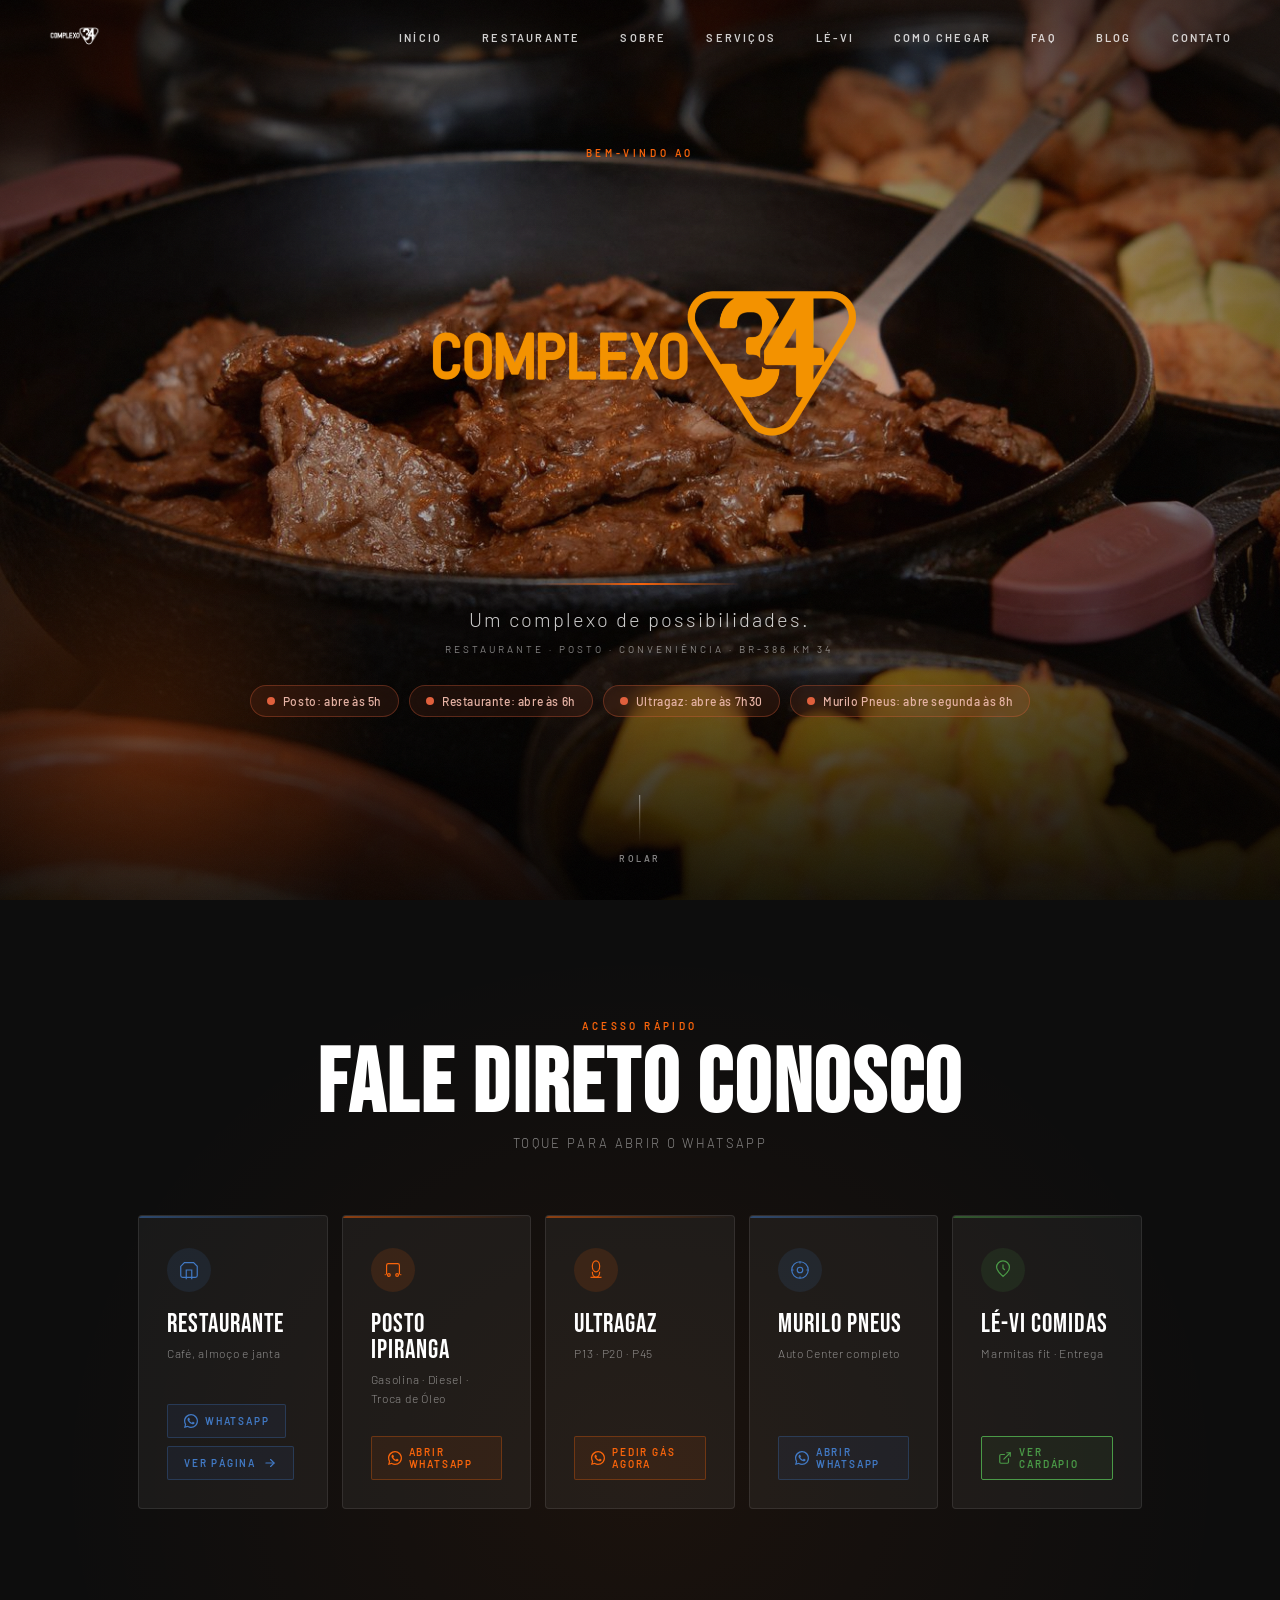
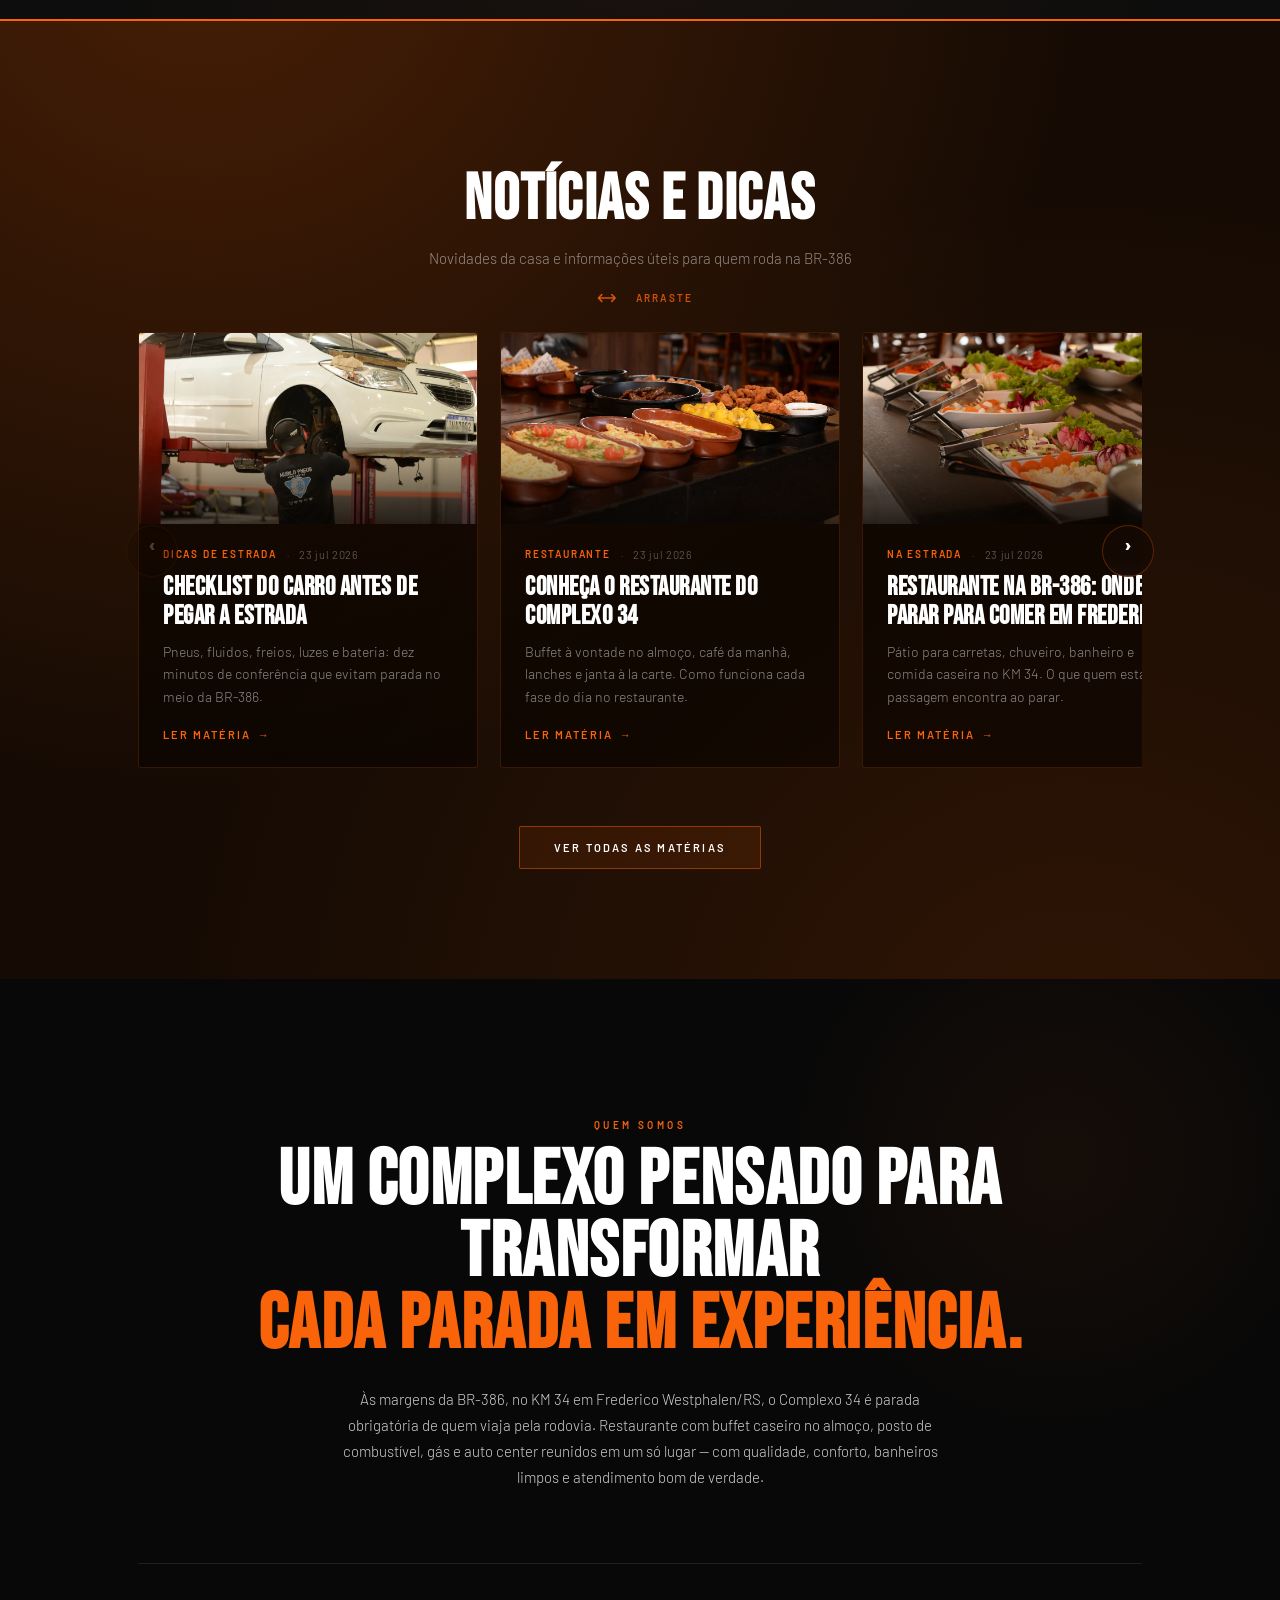
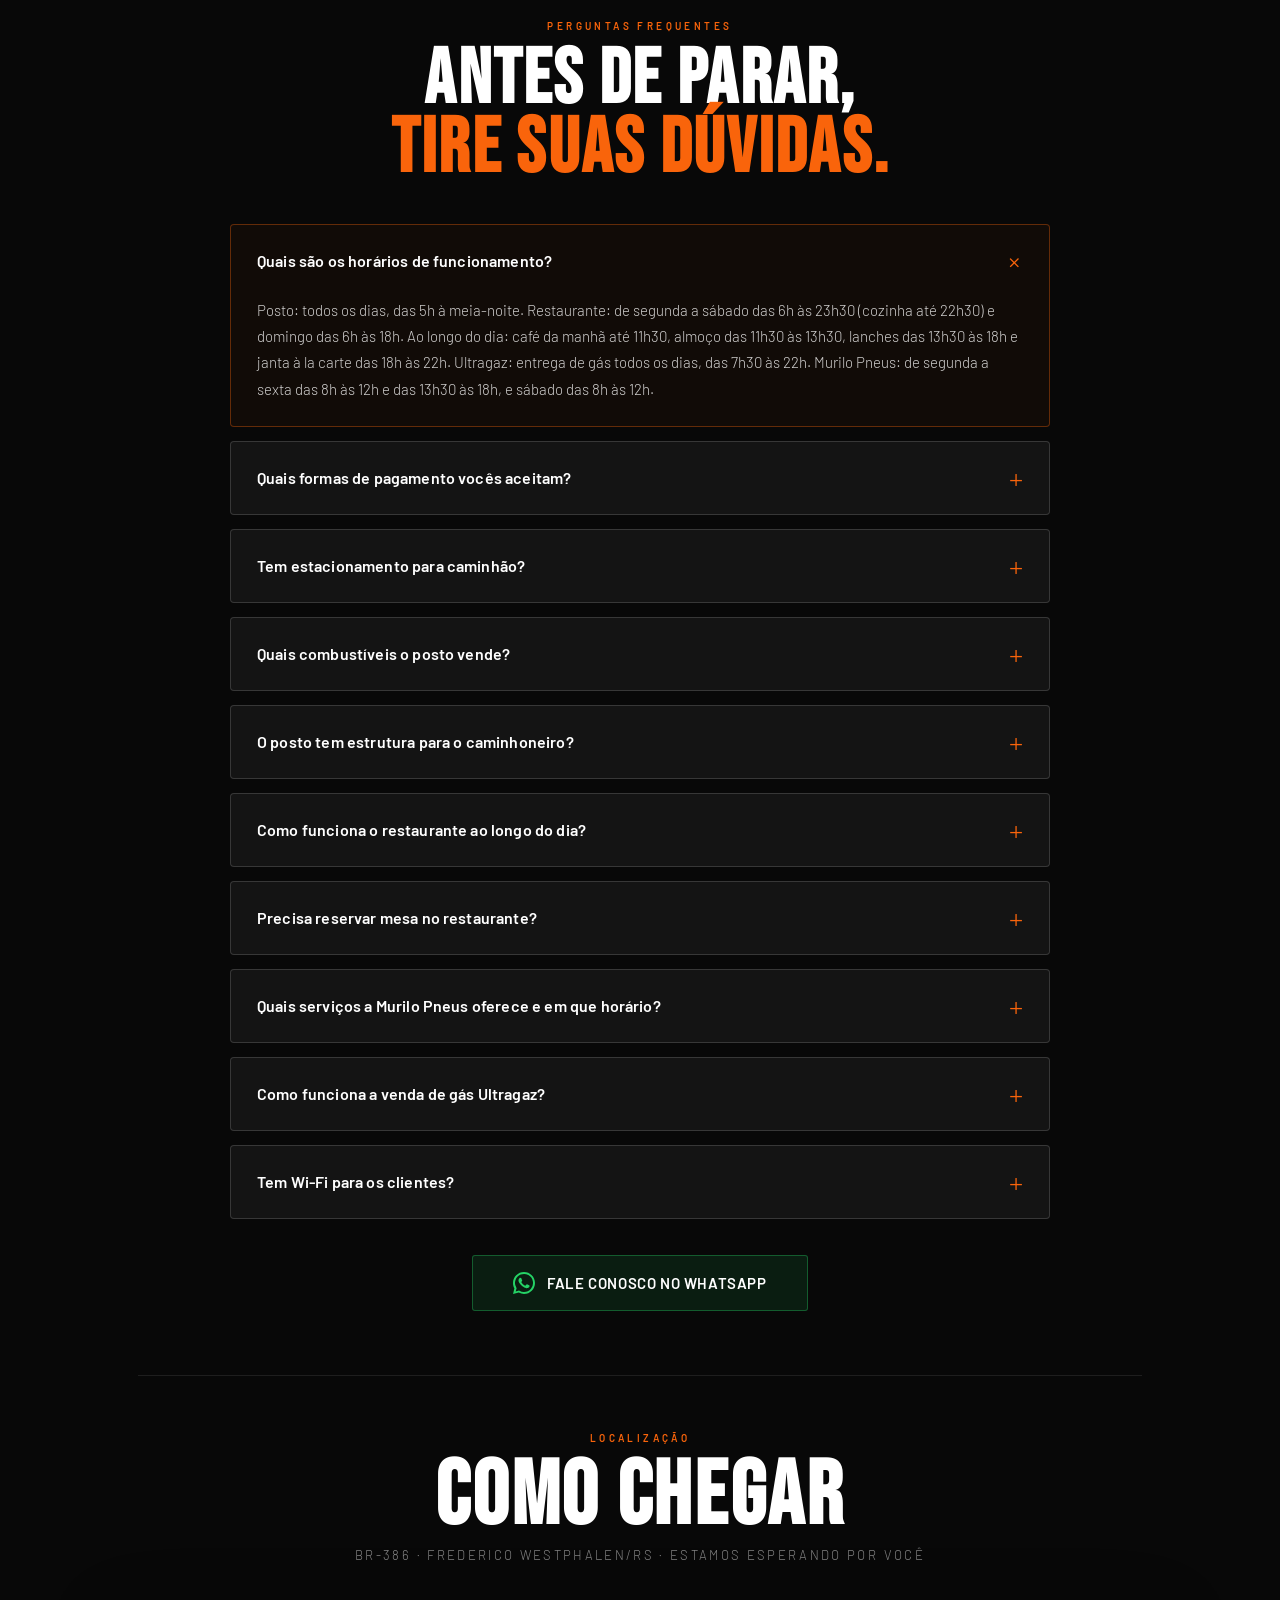
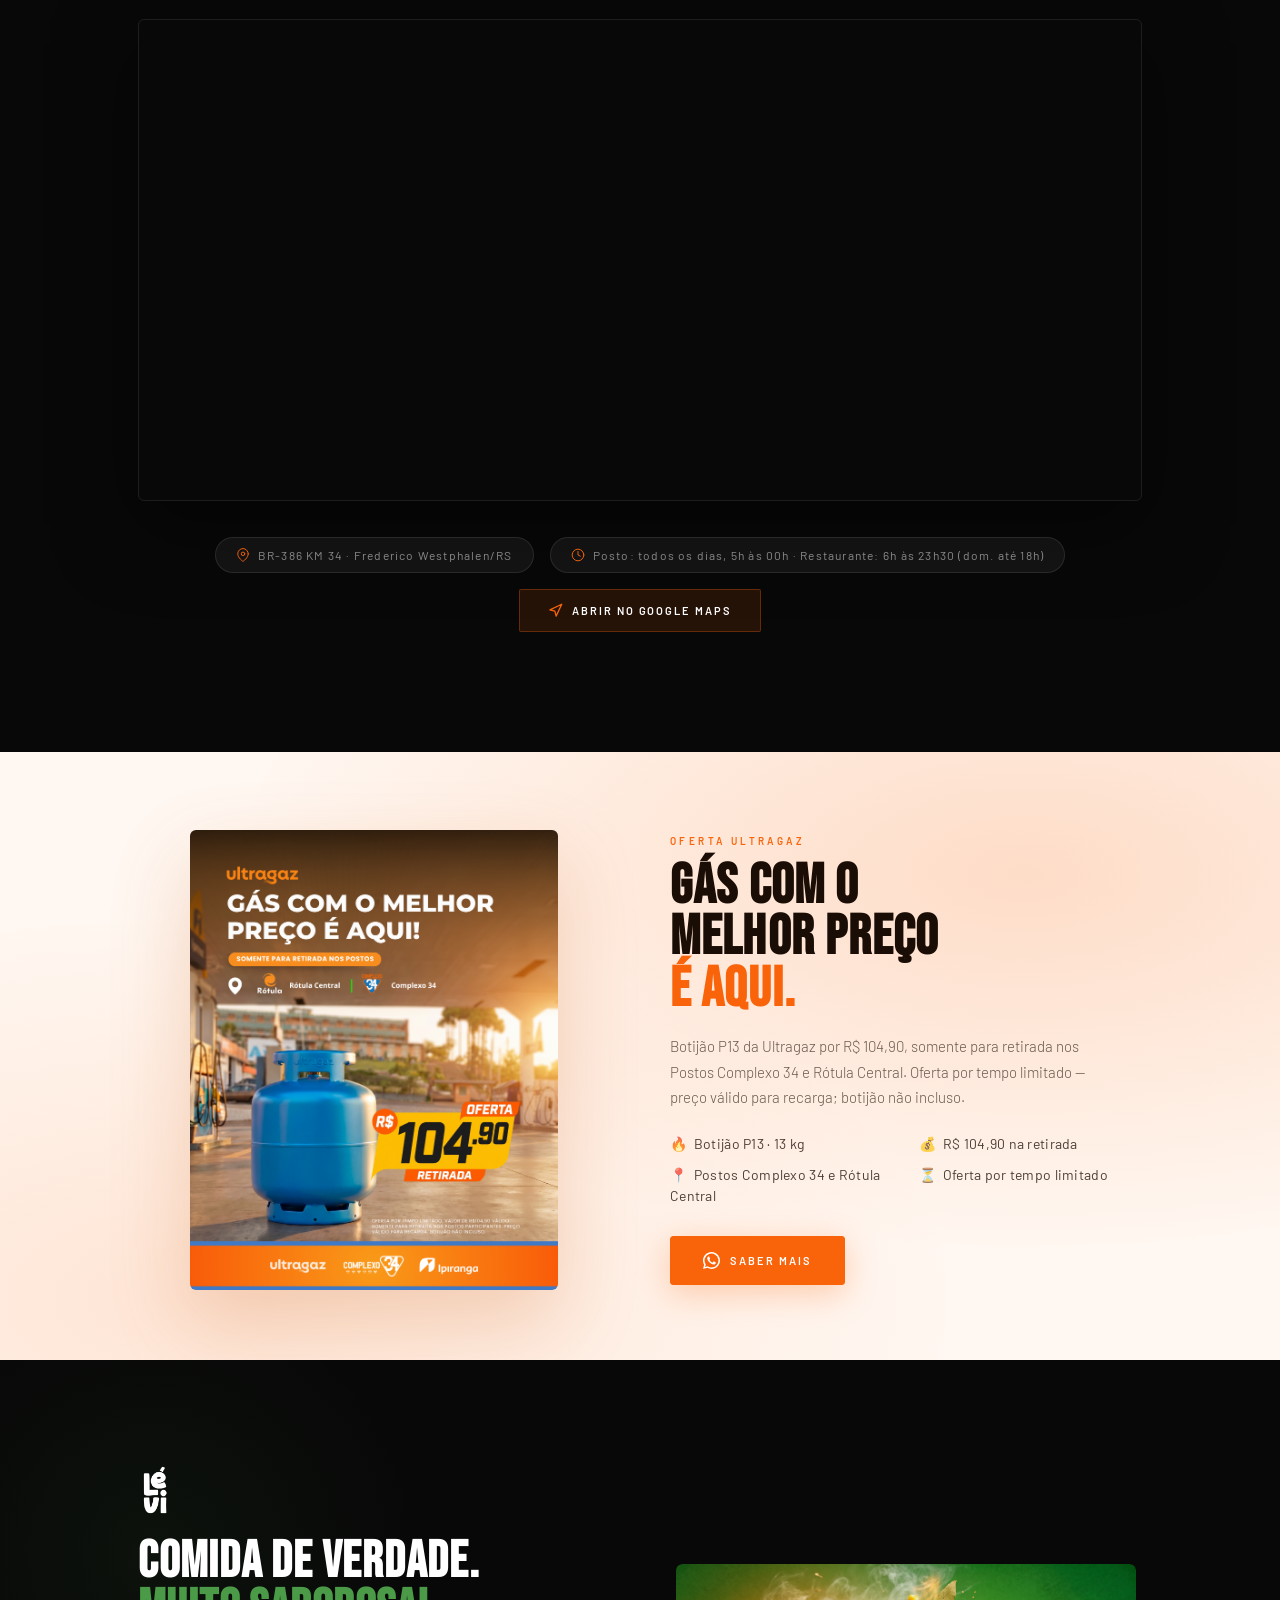
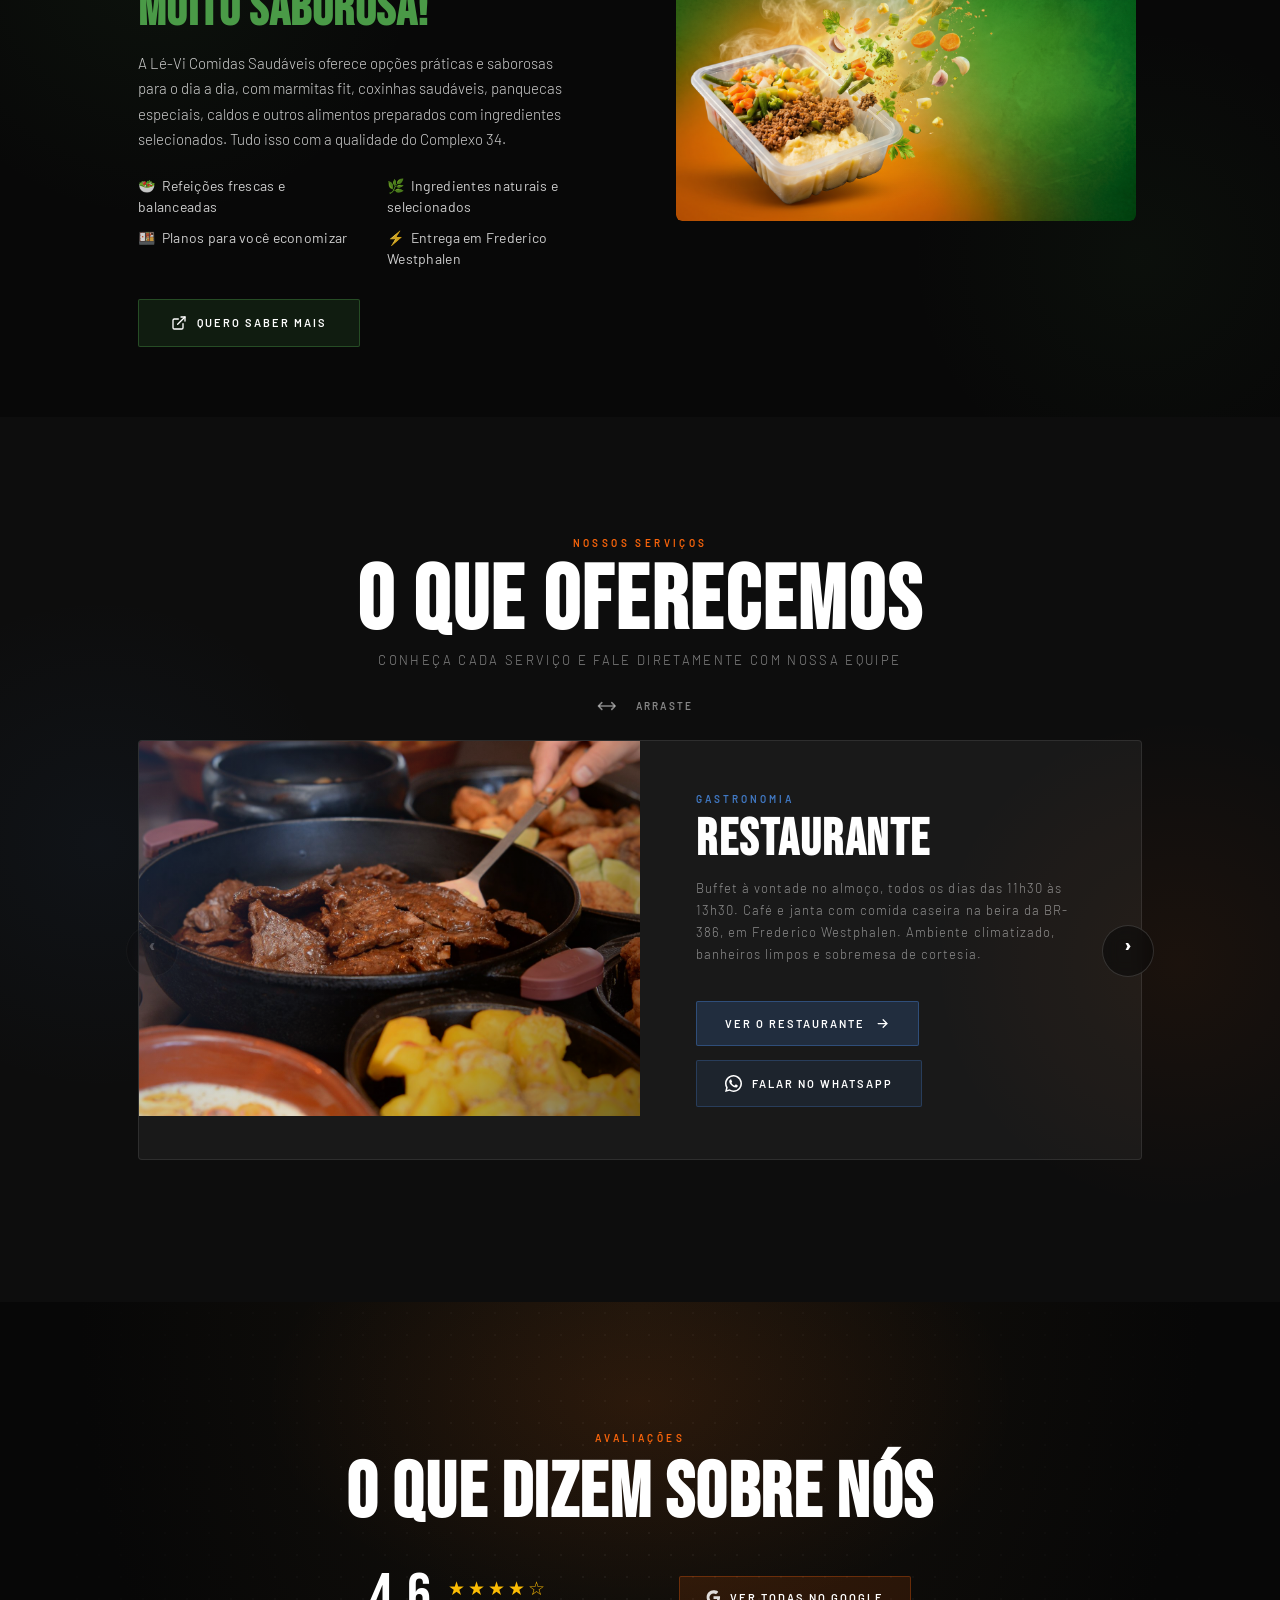
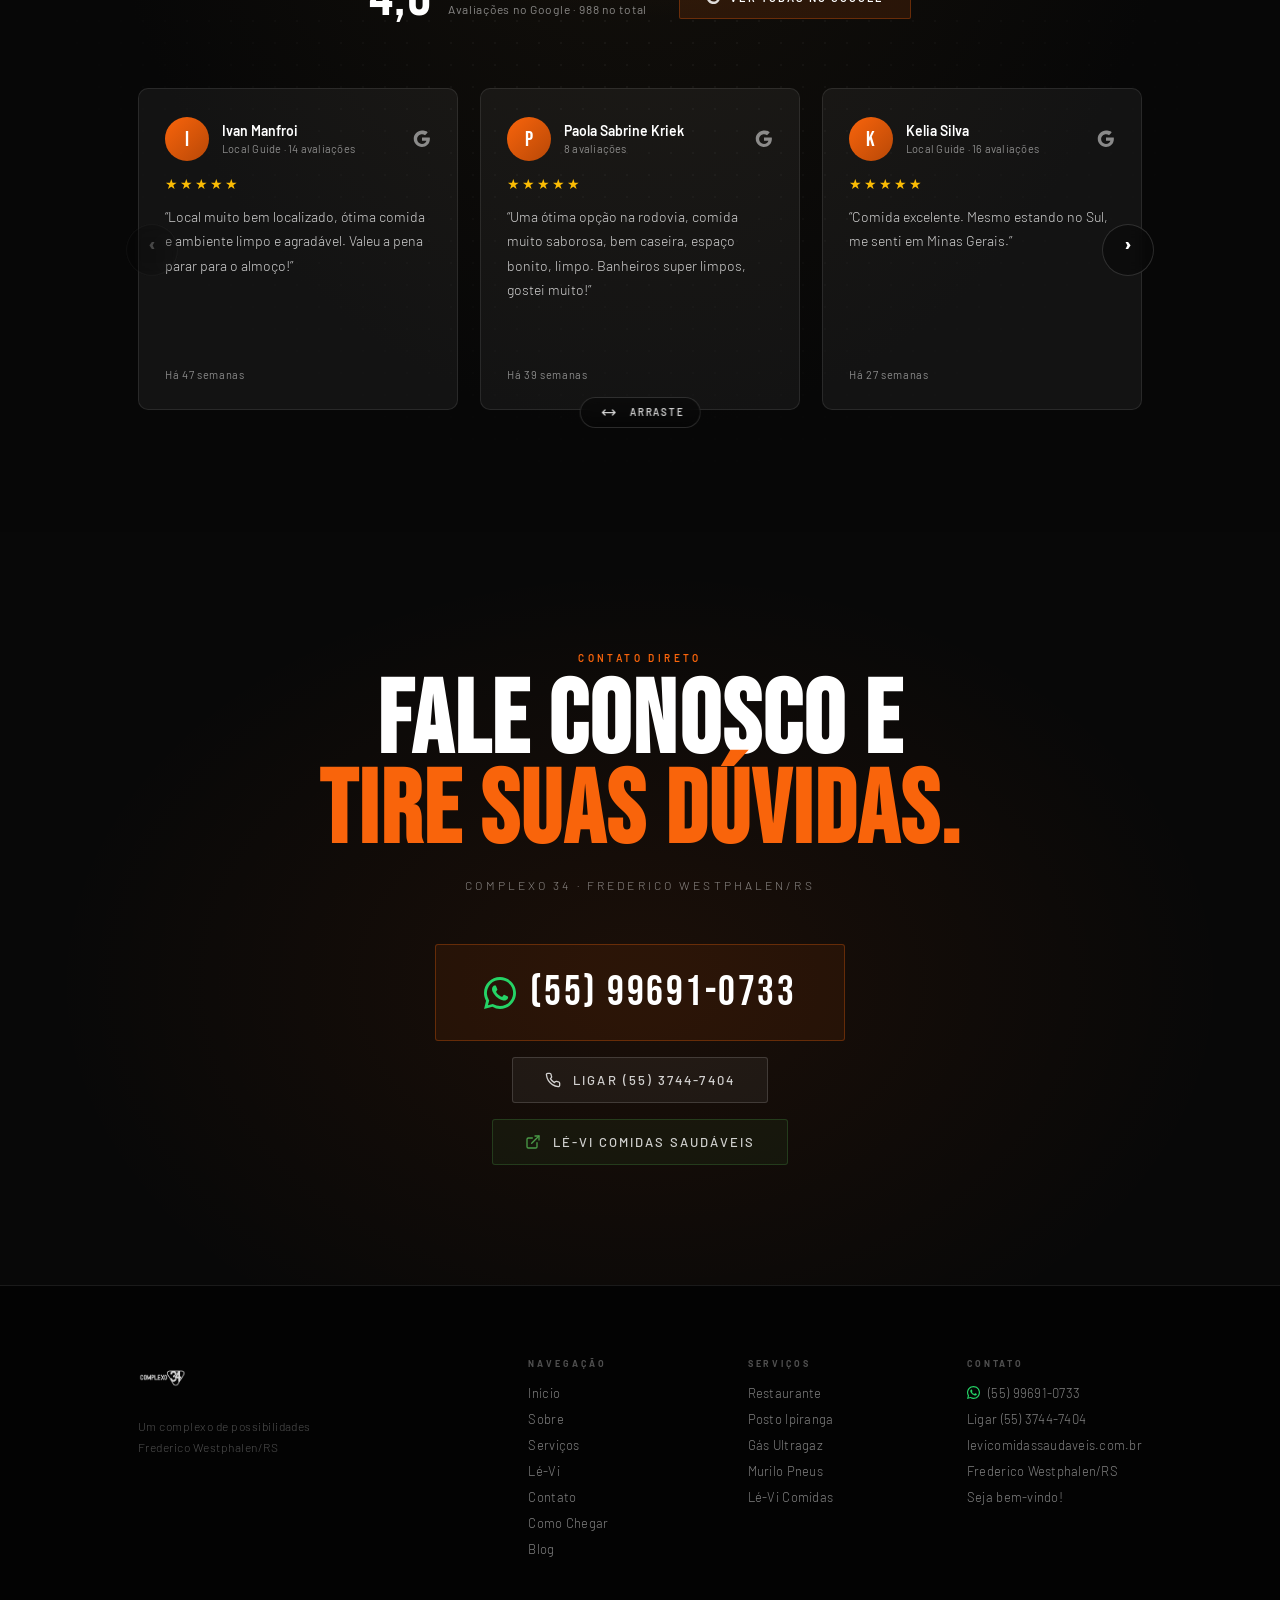
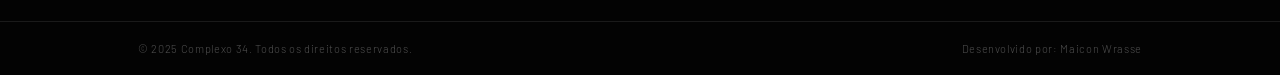
==== commit 55e46b11: "melhorias no código" ====
--- a/index.html
+++ b/index.html
@@ -7,7 +7,7 @@
   <meta name="description" content="Complexo 34, na BR-386 KM 34 em Frederico Westphalen/RS: restaurante com buffet caseiro, Posto Ipiranga, revenda Ultragaz, Murilo Pneus Auto Center e Lé-Vi Comidas Saudáveis. Pare, abasteça e coma bem." />
   <meta name="robots" content="index, follow" />
   <meta name="author" content="Complexo 34" />
-  <link rel="canonical" href="https://complexo34.com.br/" />
+  <link rel="canonical" href="https://www.complexo34.com.br/" />
   <meta name="theme-color" content="#050505" />
 
   <!-- Open Graph / redes sociais -->
@@ -15,15 +15,15 @@
   <meta property="og:site_name" content="Complexo 34" />
   <meta property="og:title" content="Complexo 34 - Um complexo de possibilidades na BR-386" />
   <meta property="og:description" content="Restaurante, Posto Ipiranga, Ultragaz, Murilo Pneus e Lé-Vi Comidas Saudáveis em Frederico Westphalen/RS." />
-  <meta property="og:url" content="https://complexo34.com.br/" />
-  <meta property="og:image" content="https://complexo34.com.br/assets/img/restaurante_34.JPG" />
+  <meta property="og:url" content="https://www.complexo34.com.br/" />
+  <meta property="og:image" content="https://www.complexo34.com.br/assets/img/restaurante_34.JPG" />
   <meta property="og:locale" content="pt_BR" />
 
   <!-- Twitter -->
   <meta name="twitter:card" content="summary_large_image" />
   <meta name="twitter:title" content="Complexo 34 - Um complexo de possibilidades na BR-386" />
   <meta name="twitter:description" content="Restaurante, Posto Ipiranga, Ultragaz, Murilo Pneus e Lé-Vi em Frederico Westphalen/RS." />
-  <meta name="twitter:image" content="https://complexo34.com.br/assets/img/restaurante_34.JPG" />
+  <meta name="twitter:image" content="https://www.complexo34.com.br/assets/img/restaurante_34.JPG" />
   <link rel="icon" href="favicon.ico" sizes="any" />
   <link rel="icon" href="assets/logo/logo_34.svg" type="image/svg+xml" />
   <link rel="apple-touch-icon" href="favicon.png" />
@@ -35,67 +35,68 @@
     function gtag(){dataLayer.push(arguments);}
     gtag('js', new Date());
     gtag('config', 'G-K6EQVEW7GG');
+    gtag('config', 'AW-17949652662');
+  </script>
+
+  <!-- Conversoes Google Ads - cliques de WhatsApp e telefone -->
+  <script>
+    // Dispara a conversao e deixa o clique seguir normalmente:
+    // WhatsApp abre em nova aba (target="_blank") e o tel: abre o discador.
+    // O try/catch garante que, se o gtag falhar (bloqueador/rede), o link
+    // ainda funcione - o botao nunca trava.
+    function gtagReportConversion(sendTo) {
+      try {
+        gtag('event', 'conversion', {
+          'send_to': sendTo,
+          'value': 1.0,
+          'currency': 'BRL'
+        });
+      } catch (e) {}
+      return true;
+    }
   </script>
   <link rel="preconnect" href="https://fonts.googleapis.com" />
   <link rel="preconnect" href="https://fonts.gstatic.com" crossorigin />
   <link href="https://fonts.googleapis.com/css2?family=Bebas+Neue&family=Barlow:wght@300;400;500;600;700&display=swap" rel="stylesheet" />
   <link rel="stylesheet" href="style.css" />
 
-  <!-- Dados estruturados (Google) -->
+  <!-- Dados estruturados (Google) - a home é a entidade LocalBusiness do complexo.
+       A entidade Restaurant vive em /restaurante/ e é referenciada aqui por @id. -->
   <script type="application/ld+json">
   {
     "@context": "https://schema.org",
-    "@type": "Restaurant",
+    "@type": "LocalBusiness",
+    "@id": "https://www.complexo34.com.br/#complexo34",
     "name": "Complexo 34",
-    "alternateName": "Complexo 34 - Restaurante",
-    "description": "Restaurante com buffet caseiro na BR-386 KM 34, em Frederico Westphalen/RS. Posto Ipiranga, revenda Ultragaz, Murilo Pneus Auto Center e Lé-Vi Comidas Saudáveis no mesmo complexo.",
-    "image": "https://complexo34.com.br/assets/img/restaurante_34.JPG",
-    "url": "https://complexo34.com.br/",
+    "description": "Complexo de serviços na BR-386 KM 34, em Frederico Westphalen/RS: restaurante com buffet caseiro, Posto Ipiranga, revenda Ultragaz, Murilo Pneus Auto Center e Lé-Vi Comidas Saudáveis.",
+    "image": "https://www.complexo34.com.br/assets/img/restaurante_34.JPG",
+    "url": "https://www.complexo34.com.br/",
     "telephone": "+555537447404",
     "priceRange": "R$$",
-    "servesCuisine": "Brasileira",
+    "currenciesAccepted": "BRL",
+    "paymentAccepted": "Dinheiro, Pix, Cartão de crédito, Cartão de débito, Cartão Banrisul",
+    "sameAs": [
+      "https://www.google.com/maps/place/?q=place_id:ChIJ3cuXthSd-5QRcTqlnT--hNw"
+    ],
     "aggregateRating": {
       "@type": "AggregateRating",
       "ratingValue": "4.6",
-      "reviewCount": "976"
+      "reviewCount": "988"
     },
     "openingHoursSpecification": [
       {
-        "@type": "OpeningHoursSpecification",
-        "dayOfWeek": ["Monday","Tuesday","Wednesday","Thursday","Friday","Saturday"],
-        "opens": "06:00",
-        "closes": "23:30"
-      },
-      {
-        "@type": "OpeningHoursSpecification",
-        "dayOfWeek": "Sunday",
-        "opens": "06:00",
-        "closes": "18:00"
-      }
-    ],
-    "department": {
-      "@type": "GasStation",
-      "name": "Posto Complexo 34 — Ipiranga",
-      "telephone": "+555537447404",
-      "address": {
-        "@type": "PostalAddress",
-        "streetAddress": "BR-386, KM 34",
-        "addressLocality": "Frederico Westphalen",
-        "addressRegion": "RS",
-        "addressCountry": "BR"
-      },
-      "openingHoursSpecification": {
         "@type": "OpeningHoursSpecification",
         "dayOfWeek": ["Monday","Tuesday","Wednesday","Thursday","Friday","Saturday","Sunday"],
         "opens": "05:00",
         "closes": "00:00"
       }
-    },
+    ],
     "address": {
       "@type": "PostalAddress",
       "streetAddress": "BR-386, KM 34",
       "addressLocality": "Frederico Westphalen",
       "addressRegion": "RS",
+      "postalCode": "98400-000",
       "addressCountry": "BR"
     },
     "geo": {
@@ -103,7 +104,91 @@
       "latitude": -27.3645413,
       "longitude": -53.3929737
     },
-    "hasMap": "https://www.google.com/maps/place/?q=place_id:ChIJ3cuXthSd-5QRcTqlnT--hNw"
+    "hasMap": "https://www.google.com/maps/place/?q=place_id:ChIJ3cuXthSd-5QRcTqlnT--hNw",
+    "department": [
+      {
+        "@type": "Restaurant",
+        "@id": "https://www.complexo34.com.br/restaurante/#restaurant",
+        "name": "Restaurante Complexo 34",
+        "url": "https://www.complexo34.com.br/restaurante/"
+      },
+      {
+        "@type": "GasStation",
+        "@id": "https://www.complexo34.com.br/#posto",
+        "name": "Posto Complexo 34 - Ipiranga",
+        "url": "https://www.complexo34.com.br/#servicos",
+        "telephone": "+555537447404",
+        "address": {
+          "@type": "PostalAddress",
+          "streetAddress": "BR-386, KM 34",
+          "addressLocality": "Frederico Westphalen",
+          "addressRegion": "RS",
+          "addressCountry": "BR"
+        },
+        "openingHoursSpecification": {
+          "@type": "OpeningHoursSpecification",
+          "dayOfWeek": ["Monday","Tuesday","Wednesday","Thursday","Friday","Saturday","Sunday"],
+          "opens": "05:00",
+          "closes": "00:00"
+        }
+      },
+      {
+        "@type": "Store",
+        "@id": "https://www.complexo34.com.br/#ultragaz",
+        "name": "Ultragaz Complexo 34",
+        "description": "Revenda autorizada Ultragaz: botijões P13, P20 e P45, com entrega em toda a área urbana de Frederico Westphalen.",
+        "url": "https://www.complexo34.com.br/#oferta-gas",
+        "telephone": "+5555996910733",
+        "address": {
+          "@type": "PostalAddress",
+          "streetAddress": "BR-386, KM 34",
+          "addressLocality": "Frederico Westphalen",
+          "addressRegion": "RS",
+          "addressCountry": "BR"
+        },
+        "openingHoursSpecification": {
+          "@type": "OpeningHoursSpecification",
+          "dayOfWeek": ["Monday","Tuesday","Wednesday","Thursday","Friday","Saturday","Sunday"],
+          "opens": "07:30",
+          "closes": "22:00"
+        }
+      },
+      {
+        "@type": "AutoRepair",
+        "@id": "https://www.complexo34.com.br/#murilopneus",
+        "name": "Murilo Pneus Auto Center",
+        "description": "Venda e troca de pneus, baterias, borracharia, balanceamento, geometria, revisões e manutenção mecânica.",
+        "url": "https://www.complexo34.com.br/#servicos",
+        "telephone": "+5555996910733",
+        "address": {
+          "@type": "PostalAddress",
+          "streetAddress": "BR-386, KM 34",
+          "addressLocality": "Frederico Westphalen",
+          "addressRegion": "RS",
+          "addressCountry": "BR"
+        },
+        "openingHoursSpecification": [
+          {
+            "@type": "OpeningHoursSpecification",
+            "dayOfWeek": ["Monday","Tuesday","Wednesday","Thursday","Friday"],
+            "opens": "08:00",
+            "closes": "12:00"
+          },
+          {
+            "@type": "OpeningHoursSpecification",
+            "dayOfWeek": ["Monday","Tuesday","Wednesday","Thursday","Friday"],
+            "opens": "13:30",
+            "closes": "18:00"
+          },
+          {
+            "@type": "OpeningHoursSpecification",
+            "dayOfWeek": "Saturday",
+            "opens": "08:00",
+            "closes": "12:00"
+          }
+        ]
+      }
+    ]
   }
   </script>
   <script type="application/ld+json">
@@ -230,7 +315,7 @@
 
   <nav class="mobile-menu__nav">
     <a href="#inicio"      onclick="closeMenu()"><span class="mm-idx">01</span><span class="mm-label">Início</span></a>
-    <a href="/restaurante/" class="is-featured" onclick="closeMenu()"><span class="mm-idx">02</span><span class="mm-label">Restaurante</span></a>
+    <a href="/restaurante/" onclick="closeMenu()"><span class="mm-idx">02</span><span class="mm-label">Restaurante</span></a>
     <a href="#sobre"       onclick="closeMenu()"><span class="mm-idx">03</span><span class="mm-label">Sobre</span></a>
     <a href="#servicos"    onclick="closeMenu()"><span class="mm-idx">04</span><span class="mm-label">Serviços</span></a>
     <a href="#levi"        onclick="closeMenu()"><span class="mm-idx">05</span><span class="mm-label">Lé-Vi</span></a>
@@ -241,11 +326,11 @@
   </nav>
 
   <div class="mobile-menu__foot">
-    <a class="mobile-menu__cta" href="https://wa.me/5555996910733?text=Olá!%20Gostaria%20de%20informações%20sobre%20o%20Complexo%2034." target="_blank" rel="noopener" onclick="closeMenu()">
+    <a class="mobile-menu__cta" href="https://wa.me/5555996910733?text=Olá!%20Gostaria%20de%20informações%20sobre%20o%20Complexo%2034." target="_blank" rel="noopener" onclick="closeMenu(); return gtagReportConversion('AW-17949652662/XOmiCO35o-4cELbth-9C')">
       <svg viewBox="0 0 24 24" fill="currentColor"><path d="M17.472 14.382c-.297-.149-1.758-.867-2.03-.967-.273-.099-.471-.148-.67.15-.197.297-.767.966-.94 1.164-.173.199-.347.223-.644.075-.297-.15-1.255-.463-2.39-1.475-.883-.788-1.48-1.761-1.653-2.059-.173-.297-.018-.458.13-.606.134-.133.298-.347.446-.52.149-.174.198-.298.298-.497.099-.198.05-.371-.025-.52-.075-.149-.669-1.612-.916-2.207-.242-.579-.487-.5-.669-.51-.173-.008-.371-.01-.57-.01-.198 0-.52.074-.792.372-.272.297-1.04 1.016-1.04 2.479 0 1.462 1.065 2.875 1.213 3.074.149.198 2.096 3.2 5.077 4.487.709.306 1.262.489 1.694.625.712.227 1.36.195 1.871.118.571-.085 1.758-.719 2.006-1.413.248-.694.248-1.289.173-1.413-.074-.124-.272-.198-.57-.347z"/><path d="M12 0C5.373 0 0 5.373 0 12c0 2.127.558 4.12 1.533 5.845L.057 23.927l6.235-1.635A11.945 11.945 0 0012 24c6.627 0 12-5.373 12-12S18.627 0 12 0zm0 21.818a9.818 9.818 0 01-5.006-1.367l-.359-.214-3.7.971.988-3.614-.234-.371A9.818 9.818 0 1112 21.818z"/></svg>
       Chamar no WhatsApp
     </a>
-    <a class="mobile-menu__phone" href="tel:+555537447404">
+    <a class="mobile-menu__phone" href="tel:+555537447404" onclick="return gtagReportConversion('AW-17949652662/xjM7CPD5o-4cELbth-9C')">
       <svg viewBox="0 0 24 24" fill="none" stroke="currentColor" stroke-width="1.6" stroke-linecap="round" stroke-linejoin="round"><path d="M6.5 3h-3A1.5 1.5 0 002 4.5C2 13.06 8.94 20 17.5 20A1.5 1.5 0 0019 18.5v-3a1 1 0 00-.76-.97l-3.2-.8a1 1 0 00-1 .34l-.86 1.05a13 13 0 01-4.6-4.6l1.05-.86a1 1 0 00.34-1l-.8-3.2A1 1 0 006.5 3z"/></svg>
       (55) 3744-7404
     </a>
@@ -269,9 +354,9 @@
 
   <div class="hero__content">
     <p class="hero__label">Bem-vindo ao</p>
-    <div class="hero__logo-wrap">
-      <img src="assets/logo/logo_complexo_34.svg" alt="Complexo 34" class="hero__logo" />
-    </div>
+    <h1 class="hero__logo-wrap">
+      <img src="assets/logo/logo_complexo_34.svg" alt="Complexo 34 &mdash; restaurante, posto Ipiranga, Ultragaz e Murilo Pneus na BR-386 KM 34, Frederico Westphalen/RS" class="hero__logo" />
+    </h1>
     <div class="hero__divider"></div>
     <p class="hero__subtitle">Um complexo de possibilidades.</p>
     <p class="hero__tagline">Restaurante&nbsp;·&nbsp;Posto&nbsp;·&nbsp;Conveniência&nbsp;·&nbsp;BR-386&nbsp;KM&nbsp;34</p>
@@ -311,7 +396,7 @@
         <div class="wa-card__label">Restaurante</div>
         <div class="wa-card__sub">Café, almoço e janta</div>
         <div class="wa-card__ctas">
-          <a href="https://wa.me/5555996910733?text=Olá!%20Gostaria%20de%20informações%20sobre%20o%20Restaurante%20Complexo%2034."
+          <a href="https://wa.me/5555996910733?text=Olá!%20Gostaria%20de%20informações%20sobre%20o%20Restaurante%20Complexo%2034." onclick="return gtagReportConversion('AW-17949652662/XOmiCO35o-4cELbth-9C')"
              target="_blank" rel="noopener" class="wa-card__cta">
             <svg class="wa-icon-sm" viewBox="0 0 24 24" fill="currentColor"><path d="M17.472 14.382c-.297-.149-1.758-.867-2.03-.967-.273-.099-.471-.148-.67.15-.197.297-.767.966-.94 1.164-.173.199-.347.223-.644.075-.297-.15-1.255-.463-2.39-1.475-.883-.788-1.48-1.761-1.653-2.059-.173-.297-.018-.458.13-.606.134-.133.298-.347.446-.52.149-.174.198-.298.298-.497.099-.198.05-.371-.025-.52-.075-.149-.669-1.612-.916-2.207-.242-.579-.487-.5-.669-.51-.173-.008-.371-.01-.57-.01-.198 0-.52.074-.792.372-.272.297-1.04 1.016-1.04 2.479 0 1.462 1.065 2.875 1.213 3.074.149.198 2.096 3.2 5.077 4.487.709.306 1.262.489 1.694.625.712.227 1.36.195 1.871.118.571-.085 1.758-.719 2.006-1.413.248-.694.248-1.289.173-1.413-.074-.124-.272-.198-.57-.347z"/><path d="M12 0C5.373 0 0 5.373 0 12c0 2.127.558 4.12 1.533 5.845L.057 23.927l6.235-1.635A11.945 11.945 0 0012 24c6.627 0 12-5.373 12-12S18.627 0 12 0zm0 21.818a9.818 9.818 0 01-5.006-1.367l-.359-.214-3.7.971.988-3.614-.234-.371A9.818 9.818 0 1112 21.818z"/></svg>
             WhatsApp
@@ -323,7 +408,7 @@
         </div>
       </div>
 
-      <a href="https://wa.me/5555996910733?text=Olá!%20Gostaria%20de%20informações%20sobre%20o%20Posto%20Complexo%2034."
+      <a href="https://wa.me/5555996910733?text=Olá!%20Gostaria%20de%20informações%20sobre%20o%20Posto%20Complexo%2034." onclick="return gtagReportConversion('AW-17949652662/XOmiCO35o-4cELbth-9C')"
          target="_blank" rel="noopener"
          class="wa-card wa-card--orange reveal" data-delay="1">
         <div class="wa-card__glow"></div>
@@ -341,7 +426,7 @@
         </div>
       </a>
 
-      <a href="https://wa.me/5555996910733?text=Olá!%20Gostaria%20de%20pedir%20um%20botijão%20de%20gás."
+      <a href="https://wa.me/5555996910733?text=Olá!%20Gostaria%20de%20pedir%20um%20botijão%20de%20gás." onclick="return gtagReportConversion('AW-17949652662/XOmiCO35o-4cELbth-9C')"
          target="_blank" rel="noopener"
          class="wa-card wa-card--orange reveal" data-delay="2">
         <div class="wa-card__glow"></div>
@@ -360,7 +445,7 @@
         </div>
       </a>
 
-      <a href="https://wa.me/5555996910733?text=Olá!%20Gostaria%20de%20informações%20sobre%20a%20Murilo%20Pneus."
+      <a href="https://wa.me/5555996910733?text=Olá!%20Gostaria%20de%20informações%20sobre%20a%20Murilo%20Pneus." onclick="return gtagReportConversion('AW-17949652662/XOmiCO35o-4cELbth-9C')"
          target="_blank" rel="noopener"
          class="wa-card wa-card--blue reveal" data-delay="3">
         <div class="wa-card__glow"></div>
@@ -485,7 +570,7 @@
         </details>
       </div>
       <div class="faq__cta-wrap reveal">
-        <a href="https://wa.me/5555996910733?text=Ol%C3%A1!%20Tenho%20uma%20d%C3%BAvida%20sobre%20o%20Complexo%2034." target="_blank" rel="noopener" class="faq__cta">
+        <a href="https://wa.me/5555996910733?text=Ol%C3%A1!%20Tenho%20uma%20d%C3%BAvida%20sobre%20o%20Complexo%2034." onclick="return gtagReportConversion('AW-17949652662/XOmiCO35o-4cELbth-9C')" target="_blank" rel="noopener" class="faq__cta">
           <svg viewBox="0 0 24 24" fill="currentColor" aria-hidden="true"><path d="M17.472 14.382c-.297-.149-1.758-.867-2.03-.967-.273-.099-.471-.148-.67.15-.197.297-.767.966-.94 1.164-.173.199-.347.223-.644.075-.297-.15-1.255-.463-2.39-1.475-.883-.788-1.48-1.761-1.653-2.059-.173-.297-.018-.458.13-.606.134-.133.298-.347.446-.52.149-.174.198-.298.298-.497.099-.198.05-.371-.025-.52-.075-.149-.669-1.612-.916-2.207-.242-.579-.487-.5-.669-.51-.173-.008-.371-.01-.57-.01-.198 0-.52.074-.792.372-.272.297-1.04 1.016-1.04 2.479 0 1.462 1.065 2.875 1.213 3.074.149.198 2.096 3.2 5.077 4.487.709.306 1.262.489 1.694.625.712.227 1.36.195 1.871.118.571-.085 1.758-.719 2.006-1.413.248-.694.248-1.289.173-1.413-.074-.124-.272-.198-.57-.347z"/><path d="M12 0C5.373 0 0 5.373 0 12c0 2.127.558 4.12 1.533 5.845L.057 23.927l6.235-1.635A11.945 11.945 0 0012 24c6.627 0 12-5.373 12-12S18.627 0 12 0zm0 21.818a9.818 9.818 0 01-5.006-1.367l-.359-.214-3.7.971.988-3.614-.234-.371A9.818 9.818 0 1112 21.818z"/></svg>
           Fale conosco no WhatsApp
         </a>
@@ -546,7 +631,7 @@
         <li>📍 &nbsp;Postos Complexo 34 e Rótula Central</li>
         <li>⏳ &nbsp;Oferta por tempo limitado</li>
       </ul>
-      <a href="https://wa.me/5555996910733?text=Olá!%20Gostaria%20de%20saber%20mais%20sobre%20a%20promoção%20do%20Gás%20P13%20Ultragaz%20por%20R$%20104,90."
+      <a href="https://wa.me/5555996910733?text=Olá!%20Gostaria%20de%20saber%20mais%20sobre%20a%20promoção%20do%20Gás%20P13%20Ultragaz%20por%20R$%20104,90." onclick="return gtagReportConversion('AW-17949652662/XOmiCO35o-4cELbth-9C')"
          target="_blank" rel="noopener"
          class="oferta__btn reveal">
         <svg viewBox="0 0 24 24" fill="currentColor"><path d="M17.472 14.382c-.297-.149-1.758-.867-2.03-.967-.273-.099-.471-.148-.67.15-.197.297-.767.966-.94 1.164-.173.199-.347.223-.644.075-.297-.15-1.255-.463-2.39-1.475-.883-.788-1.48-1.761-1.653-2.059-.173-.297-.018-.458.13-.606.134-.133.298-.347.446-.52.149-.174.198-.298.298-.497.099-.198.05-.371-.025-.52-.075-.149-.669-1.612-.916-2.207-.242-.579-.487-.5-.669-.51-.173-.008-.371-.01-.57-.01-.198 0-.52.074-.792.372-.272.297-1.04 1.016-1.04 2.479 0 1.462 1.065 2.875 1.213 3.074.149.198 2.096 3.2 5.077 4.487.709.306 1.262.489 1.694.625.712.227 1.36.195 1.871.118.571-.085 1.758-.719 2.006-1.413.248-.694.248-1.289.173-1.413-.074-.124-.272-.198-.57-.347z"/><path d="M12 0C5.373 0 0 5.373 0 12c0 2.127.558 4.12 1.533 5.845L.057 23.927l6.235-1.635A11.945 11.945 0 0012 24c6.627 0 12-5.373 12-12S18.627 0 12 0zm0 21.818a9.818 9.818 0 01-5.006-1.367l-.359-.214-3.7.971.988-3.614-.234-.371A9.818 9.818 0 1112 21.818z"/></svg>
@@ -646,7 +731,7 @@
             Ver o restaurante
             <svg class="srv-arrow" viewBox="0 0 24 24" fill="none" stroke="currentColor" stroke-width="2" stroke-linecap="round" stroke-linejoin="round"><path d="M5 12h14"/><path d="M13 6l6 6-6 6"/></svg>
           </a>
-          <a href="https://wa.me/5555996910733?text=Olá!%20Gostaria%20de%20informações%20sobre%20o%20Restaurante%20Complexo%2034."
+          <a href="https://wa.me/5555996910733?text=Olá!%20Gostaria%20de%20informações%20sobre%20o%20Restaurante%20Complexo%2034." onclick="return gtagReportConversion('AW-17949652662/XOmiCO35o-4cELbth-9C')"
              target="_blank" rel="noopener" class="srv-block__btn srv-block__btn--blue">
             <svg class="wa-icon" viewBox="0 0 24 24" fill="currentColor"><path d="M17.472 14.382c-.297-.149-1.758-.867-2.03-.967-.273-.099-.471-.148-.67.15-.197.297-.767.966-.94 1.164-.173.199-.347.223-.644.075-.297-.15-1.255-.463-2.39-1.475-.883-.788-1.48-1.761-1.653-2.059-.173-.297-.018-.458.13-.606.134-.133.298-.347.446-.52.149-.174.198-.298.298-.497.099-.198.05-.371-.025-.52-.075-.149-.669-1.612-.916-2.207-.242-.579-.487-.5-.669-.51-.173-.008-.371-.01-.57-.01-.198 0-.52.074-.792.372-.272.297-1.04 1.016-1.04 2.479 0 1.462 1.065 2.875 1.213 3.074.149.198 2.096 3.2 5.077 4.487.709.306 1.262.489 1.694.625.712.227 1.36.195 1.871.118.571-.085 1.758-.719 2.006-1.413.248-.694.248-1.289.173-1.413-.074-.124-.272-.198-.57-.347z"/><path d="M12 0C5.373 0 0 5.373 0 12c0 2.127.558 4.12 1.533 5.845L.057 23.927l6.235-1.635A11.945 11.945 0 0012 24c6.627 0 12-5.373 12-12S18.627 0 12 0zm0 21.818a9.818 9.818 0 01-5.006-1.367l-.359-.214-3.7.971.988-3.614-.234-.371A9.818 9.818 0 1112 21.818z"/></svg>
             Falar no WhatsApp
@@ -665,7 +750,7 @@
         <div class="srv-block__tag srv-block__tag--orange">Combustíveis · Ipiranga</div>
         <h3 class="srv-block__name">Posto Complexo 34</h3>
         <p class="srv-block__desc">Gasolina Comum · Ipimax · Ipimax PRO · Diesel S10 · Troca de Óleo</p>
-        <a href="https://wa.me/5555996910733?text=Olá!%20Gostaria%20de%20informações%20sobre%20o%20Posto%20Complexo%2034."
+        <a href="https://wa.me/5555996910733?text=Olá!%20Gostaria%20de%20informações%20sobre%20o%20Posto%20Complexo%2034." onclick="return gtagReportConversion('AW-17949652662/XOmiCO35o-4cELbth-9C')"
            target="_blank" rel="noopener" class="srv-block__btn srv-block__btn--orange">
           <svg class="wa-icon" viewBox="0 0 24 24" fill="currentColor"><path d="M17.472 14.382c-.297-.149-1.758-.867-2.03-.967-.273-.099-.471-.148-.67.15-.197.297-.767.966-.94 1.164-.173.199-.347.223-.644.075-.297-.15-1.255-.463-2.39-1.475-.883-.788-1.48-1.761-1.653-2.059-.173-.297-.018-.458.13-.606.134-.133.298-.347.446-.52.149-.174.198-.298.298-.497.099-.198.05-.371-.025-.52-.075-.149-.669-1.612-.916-2.207-.242-.579-.487-.5-.669-.51-.173-.008-.371-.01-.57-.01-.198 0-.52.074-.792.372-.272.297-1.04 1.016-1.04 2.479 0 1.462 1.065 2.875 1.213 3.074.149.198 2.096 3.2 5.077 4.487.709.306 1.262.489 1.694.625.712.227 1.36.195 1.871.118.571-.085 1.758-.719 2.006-1.413.248-.694.248-1.289.173-1.413-.074-.124-.272-.198-.57-.347z"/><path d="M12 0C5.373 0 0 5.373 0 12c0 2.127.558 4.12 1.533 5.845L.057 23.927l6.235-1.635A11.945 11.945 0 0012 24c6.627 0 12-5.373 12-12S18.627 0 12 0zm0 21.818a9.818 9.818 0 01-5.006-1.367l-.359-.214-3.7.971.988-3.614-.234-.371A9.818 9.818 0 1112 21.818z"/></svg>
           Falar no WhatsApp
@@ -683,7 +768,7 @@
         <div class="srv-block__tag srv-block__tag--orange">Distribuidora · Ultragaz</div>
         <h3 class="srv-block__name">Gás Ultragaz</h3>
         <p class="srv-block__desc">P13 Residencial · P20 Comercial · P45 Industrial</p>
-        <a href="https://wa.me/5555996910733?text=Olá!%20Gostaria%20de%20pedir%20um%20botijão%20de%20gás."
+        <a href="https://wa.me/5555996910733?text=Olá!%20Gostaria%20de%20pedir%20um%20botijão%20de%20gás." onclick="return gtagReportConversion('AW-17949652662/XOmiCO35o-4cELbth-9C')"
            target="_blank" rel="noopener" class="srv-block__btn srv-block__btn--orange srv-block__btn--pulse">
           <svg class="wa-icon" viewBox="0 0 24 24" fill="currentColor"><path d="M17.472 14.382c-.297-.149-1.758-.867-2.03-.967-.273-.099-.471-.148-.67.15-.197.297-.767.966-.94 1.164-.173.199-.347.223-.644.075-.297-.15-1.255-.463-2.39-1.475-.883-.788-1.48-1.761-1.653-2.059-.173-.297-.018-.458.13-.606.134-.133.298-.347.446-.52.149-.174.198-.298.298-.497.099-.198.05-.371-.025-.52-.075-.149-.669-1.612-.916-2.207-.242-.579-.487-.5-.669-.51-.173-.008-.371-.01-.57-.01-.198 0-.52.074-.792.372-.272.297-1.04 1.016-1.04 2.479 0 1.462 1.065 2.875 1.213 3.074.149.198 2.096 3.2 5.077 4.487.709.306 1.262.489 1.694.625.712.227 1.36.195 1.871.118.571-.085 1.758-.719 2.006-1.413.248-.694.248-1.289.173-1.413-.074-.124-.272-.198-.57-.347z"/><path d="M12 0C5.373 0 0 5.373 0 12c0 2.127.558 4.12 1.533 5.845L.057 23.927l6.235-1.635A11.945 11.945 0 0012 24c6.627 0 12-5.373 12-12S18.627 0 12 0zm0 21.818a9.818 9.818 0 01-5.006-1.367l-.359-.214-3.7.971.988-3.614-.234-.371A9.818 9.818 0 1112 21.818z"/></svg>
           Pedir Gás agora
@@ -701,7 +786,7 @@
         <div class="srv-block__tag srv-block__tag--blue">Auto Center</div>
         <h3 class="srv-block__name">Murilo Pneus</h3>
         <p class="srv-block__desc">Auto Center completo para seu veículo</p>
-        <a href="https://wa.me/5555996910733?text=Olá!%20Gostaria%20de%20informações%20sobre%20a%20Murilo%20Pneus."
+        <a href="https://wa.me/5555996910733?text=Olá!%20Gostaria%20de%20informações%20sobre%20a%20Murilo%20Pneus." onclick="return gtagReportConversion('AW-17949652662/XOmiCO35o-4cELbth-9C')"
            target="_blank" rel="noopener" class="srv-block__btn srv-block__btn--blue">
           <svg class="wa-icon" viewBox="0 0 24 24" fill="currentColor"><path d="M17.472 14.382c-.297-.149-1.758-.867-2.03-.967-.273-.099-.471-.148-.67.15-.197.297-.767.966-.94 1.164-.173.199-.347.223-.644.075-.297-.15-1.255-.463-2.39-1.475-.883-.788-1.48-1.761-1.653-2.059-.173-.297-.018-.458.13-.606.134-.133.298-.347.446-.52.149-.174.198-.298.298-.497.099-.198.05-.371-.025-.52-.075-.149-.669-1.612-.916-2.207-.242-.579-.487-.5-.669-.51-.173-.008-.371-.01-.57-.01-.198 0-.52.074-.792.372-.272.297-1.04 1.016-1.04 2.479 0 1.462 1.065 2.875 1.213 3.074.149.198 2.096 3.2 5.077 4.487.709.306 1.262.489 1.694.625.712.227 1.36.195 1.871.118.571-.085 1.758-.719 2.006-1.413.248-.694.248-1.289.173-1.413-.074-.124-.272-.198-.57-.347z"/><path d="M12 0C5.373 0 0 5.373 0 12c0 2.127.558 4.12 1.533 5.845L.057 23.927l6.235-1.635A11.945 11.945 0 0012 24c6.627 0 12-5.373 12-12S18.627 0 12 0zm0 21.818a9.818 9.818 0 01-5.006-1.367l-.359-.214-3.7.971.988-3.614-.234-.371A9.818 9.818 0 1112 21.818z"/></svg>
           Falar no WhatsApp
@@ -835,11 +920,11 @@
     <p class="contato__sub reveal">Complexo 34 · Frederico Westphalen/RS</p>
 
     <div class="contato__links reveal">
-      <a href="https://wa.me/5555996910733" target="_blank" rel="noopener" class="contato__wa">
+      <a href="https://wa.me/5555996910733" onclick="return gtagReportConversion('AW-17949652662/XOmiCO35o-4cELbth-9C')" target="_blank" rel="noopener" class="contato__wa">
         <svg viewBox="0 0 24 24" fill="currentColor"><path d="M17.472 14.382c-.297-.149-1.758-.867-2.03-.967-.273-.099-.471-.148-.67.15-.197.297-.767.966-.94 1.164-.173.199-.347.223-.644.075-.297-.15-1.255-.463-2.39-1.475-.883-.788-1.48-1.761-1.653-2.059-.173-.297-.018-.458.13-.606.134-.133.298-.347.446-.52.149-.174.198-.298.298-.497.099-.198.05-.371-.025-.52-.075-.149-.669-1.612-.916-2.207-.242-.579-.487-.5-.669-.51-.173-.008-.371-.01-.57-.01-.198 0-.52.074-.792.372-.272.297-1.04 1.016-1.04 2.479 0 1.462 1.065 2.875 1.213 3.074.149.198 2.096 3.2 5.077 4.487.709.306 1.262.489 1.694.625.712.227 1.36.195 1.871.118.571-.085 1.758-.719 2.006-1.413.248-.694.248-1.289.173-1.413-.074-.124-.272-.198-.57-.347z"/><path d="M12 0C5.373 0 0 5.373 0 12c0 2.127.558 4.12 1.533 5.845L.057 23.927l6.235-1.635A11.945 11.945 0 0012 24c6.627 0 12-5.373 12-12S18.627 0 12 0zm0 21.818a9.818 9.818 0 01-5.006-1.367l-.359-.214-3.7.971.988-3.614-.234-.371A9.818 9.818 0 1112 21.818z"/></svg>
         (55) 99691-0733
       </a>
-      <a href="tel:+555537447404" class="contato__tel">
+      <a href="tel:+555537447404" onclick="return gtagReportConversion('AW-17949652662/xjM7CPD5o-4cELbth-9C')" class="contato__tel">
         <svg viewBox="0 0 24 24" fill="none" stroke="currentColor" stroke-width="2" stroke-linecap="round" stroke-linejoin="round"><path d="M22 16.92v3a2 2 0 0 1-2.18 2 19.79 19.79 0 0 1-8.63-3.07 19.5 19.5 0 0 1-6-6 19.79 19.79 0 0 1-3.07-8.67A2 2 0 0 1 4.11 2h3a2 2 0 0 1 2 1.72c.13.96.36 1.9.7 2.81a2 2 0 0 1-.45 2.11L8.09 9.91a16 16 0 0 0 6 6l1.27-1.27a2 2 0 0 1 2.11-.45c.91.34 1.85.57 2.81.7A2 2 0 0 1 22 16.92z"/></svg>
         Ligar (55) 3744-7404
       </a>
@@ -878,20 +963,20 @@
 
       <div class="footer__col">
         <div class="footer__col-title">Serviços</div>
-        <a href="https://wa.me/5555996910733?text=Olá!%20Gostaria%20de%20informações%20sobre%20o%20Restaurante%20Complexo%2034." target="_blank" rel="noopener">Restaurante</a>
-        <a href="https://wa.me/5555996910733?text=Olá!%20Gostaria%20de%20informações%20sobre%20o%20Posto%20Complexo%2034." target="_blank" rel="noopener">Posto Ipiranga</a>
-        <a href="https://wa.me/5555996910733?text=Olá!%20Gostaria%20de%20pedir%20um%20botijão%20de%20gás." target="_blank" rel="noopener">Gás Ultragaz</a>
-        <a href="https://wa.me/5555996910733?text=Olá!%20Gostaria%20de%20informações%20sobre%20a%20Murilo%20Pneus." target="_blank" rel="noopener">Murilo Pneus</a>
+        <a href="https://wa.me/5555996910733?text=Olá!%20Gostaria%20de%20informações%20sobre%20o%20Restaurante%20Complexo%2034." onclick="return gtagReportConversion('AW-17949652662/XOmiCO35o-4cELbth-9C')" target="_blank" rel="noopener">Restaurante</a>
+        <a href="https://wa.me/5555996910733?text=Olá!%20Gostaria%20de%20informações%20sobre%20o%20Posto%20Complexo%2034." onclick="return gtagReportConversion('AW-17949652662/XOmiCO35o-4cELbth-9C')" target="_blank" rel="noopener">Posto Ipiranga</a>
+        <a href="https://wa.me/5555996910733?text=Olá!%20Gostaria%20de%20pedir%20um%20botijão%20de%20gás." onclick="return gtagReportConversion('AW-17949652662/XOmiCO35o-4cELbth-9C')" target="_blank" rel="noopener">Gás Ultragaz</a>
+        <a href="https://wa.me/5555996910733?text=Olá!%20Gostaria%20de%20informações%20sobre%20a%20Murilo%20Pneus." onclick="return gtagReportConversion('AW-17949652662/XOmiCO35o-4cELbth-9C')" target="_blank" rel="noopener">Murilo Pneus</a>
         <a href="https://levi-pronto-8kwn.vercel.app/" target="_blank" rel="noopener">Lé-Vi Comidas</a>
       </div>
 
       <div class="footer__col">
         <div class="footer__col-title">Contato</div>
-        <a href="https://wa.me/5555996910733" target="_blank" rel="noopener">
+        <a href="https://wa.me/5555996910733" onclick="return gtagReportConversion('AW-17949652662/XOmiCO35o-4cELbth-9C')" target="_blank" rel="noopener">
           <svg viewBox="0 0 24 24" fill="currentColor" width="13" height="13" style="vertical-align:-1px;margin-right:5px;fill:#25D366"><path d="M17.472 14.382c-.297-.149-1.758-.867-2.03-.967-.273-.099-.471-.148-.67.15-.197.297-.767.966-.94 1.164-.173.199-.347.223-.644.075-.297-.15-1.255-.463-2.39-1.475-.883-.788-1.48-1.761-1.653-2.059-.173-.297-.018-.458.13-.606.134-.133.298-.347.446-.52.149-.174.198-.298.298-.497.099-.198.05-.371-.025-.52-.075-.149-.669-1.612-.916-2.207-.242-.579-.487-.5-.669-.51-.173-.008-.371-.01-.57-.01-.198 0-.52.074-.792.372-.272.297-1.04 1.016-1.04 2.479 0 1.462 1.065 2.875 1.213 3.074.149.198 2.096 3.2 5.077 4.487.709.306 1.262.489 1.694.625.712.227 1.36.195 1.871.118.571-.085 1.758-.719 2.006-1.413.248-.694.248-1.289.173-1.413-.074-.124-.272-.198-.57-.347z"/><path d="M12 0C5.373 0 0 5.373 0 12c0 2.127.558 4.12 1.533 5.845L.057 23.927l6.235-1.635A11.945 11.945 0 0012 24c6.627 0 12-5.373 12-12S18.627 0 12 0zm0 21.818a9.818 9.818 0 01-5.006-1.367l-.359-.214-3.7.971.988-3.614-.234-.371A9.818 9.818 0 1112 21.818z"/></svg>
           (55) 99691-0733
         </a>
-        <a href="tel:+555537447404">Ligar (55) 3744-7404</a>
+        <a href="tel:+555537447404" onclick="return gtagReportConversion('AW-17949652662/xjM7CPD5o-4cELbth-9C')">Ligar (55) 3744-7404</a>
         <a href="https://levi-pronto-8kwn.vercel.app/" target="_blank" rel="noopener">levicomidassaudaveis.com.br</a>
         <span>Frederico Westphalen/RS</span>
         <span>Seja bem-vindo!</span>
--- a/style.css
+++ b/style.css
@@ -158,9 +158,9 @@
 }
 .mobile-menu__nav a:hover .mm-label,
 .mobile-menu__nav a:active .mm-label { color: var(--white); }
-.mobile-menu__nav a.is-featured .mm-idx { color: var(--orange); }
-.mobile-menu__nav a.is-featured .mm-label { color: var(--white); }
-.mobile-menu__nav a.is-featured::before {
+.mobile-menu__nav a.is-active .mm-idx { color: var(--orange); }
+.mobile-menu__nav a.is-active .mm-label { color: var(--white); }
+.mobile-menu__nav a.is-active::before {
   content: ''; position: absolute; left: -24px; top: 50%;
   transform: translateY(-50%); width: 3px; height: 26px;
   background: var(--orange); border-radius: 0 2px 2px 0;
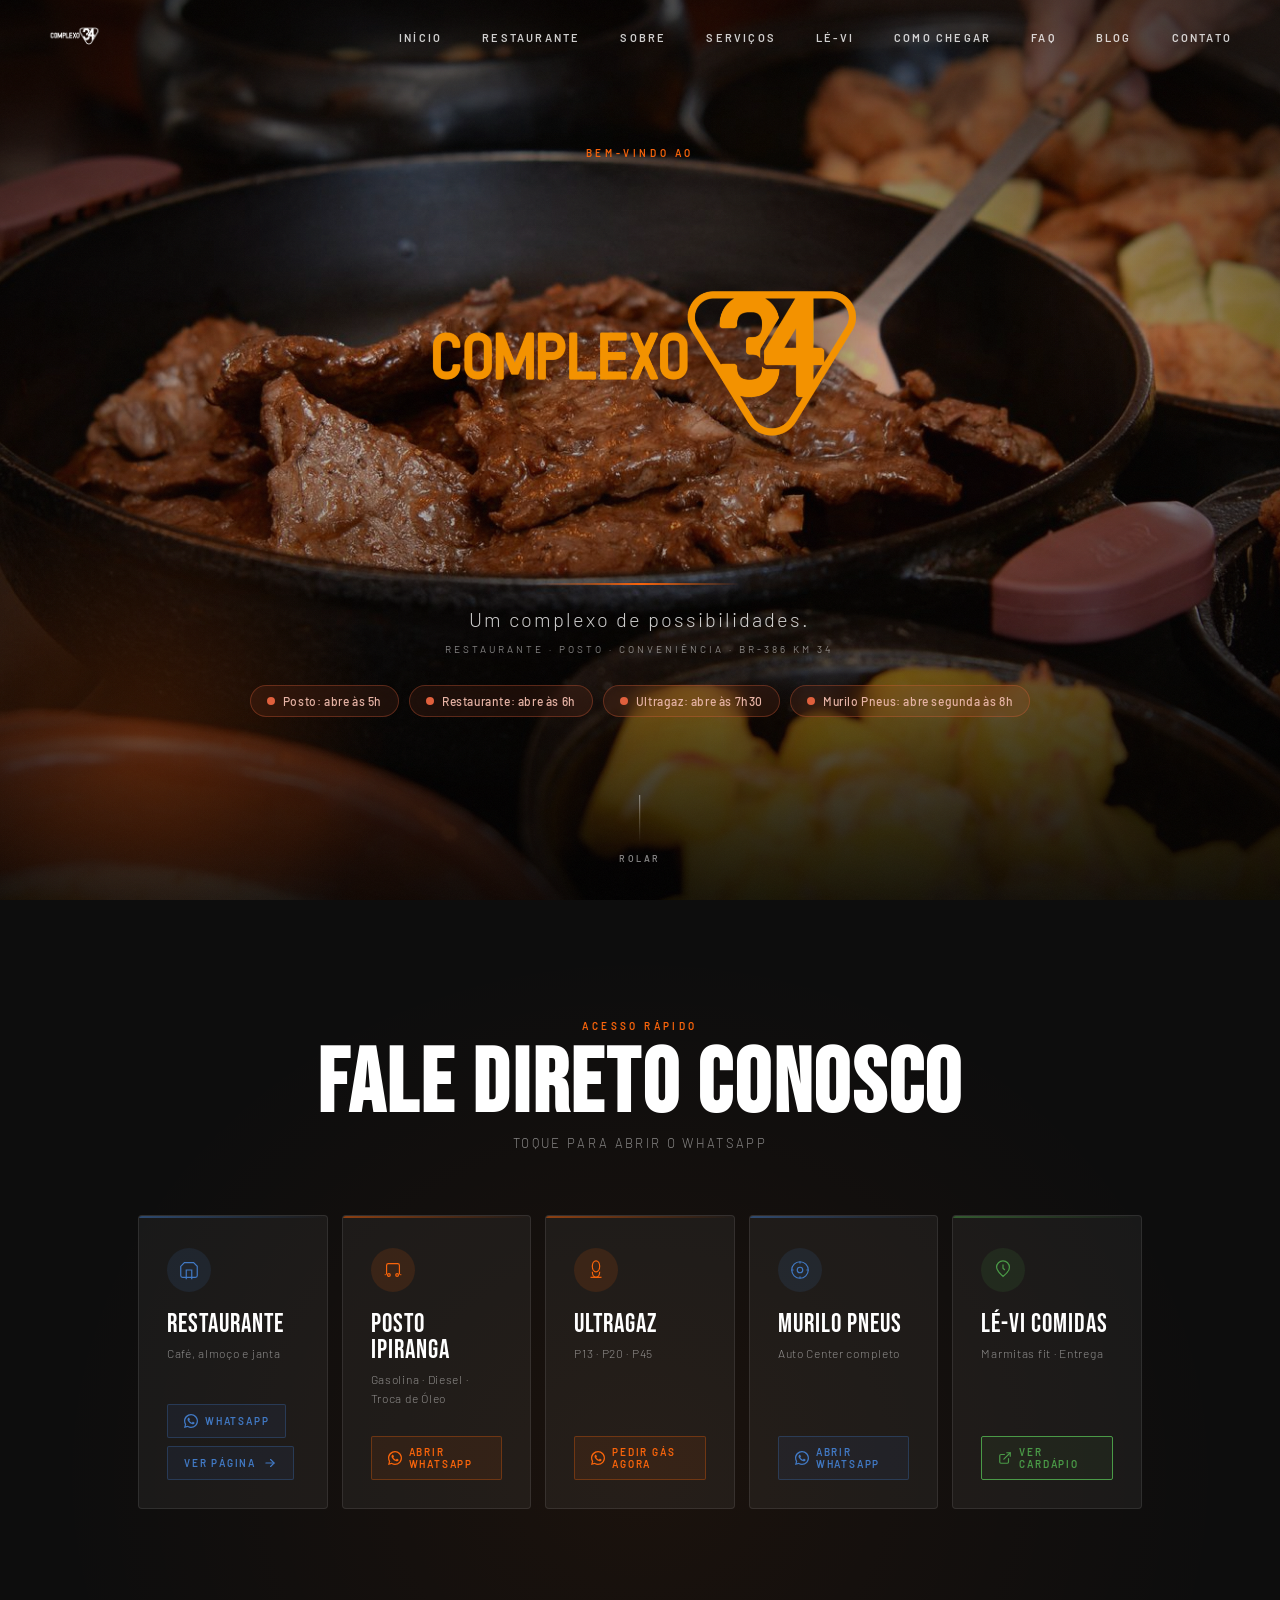
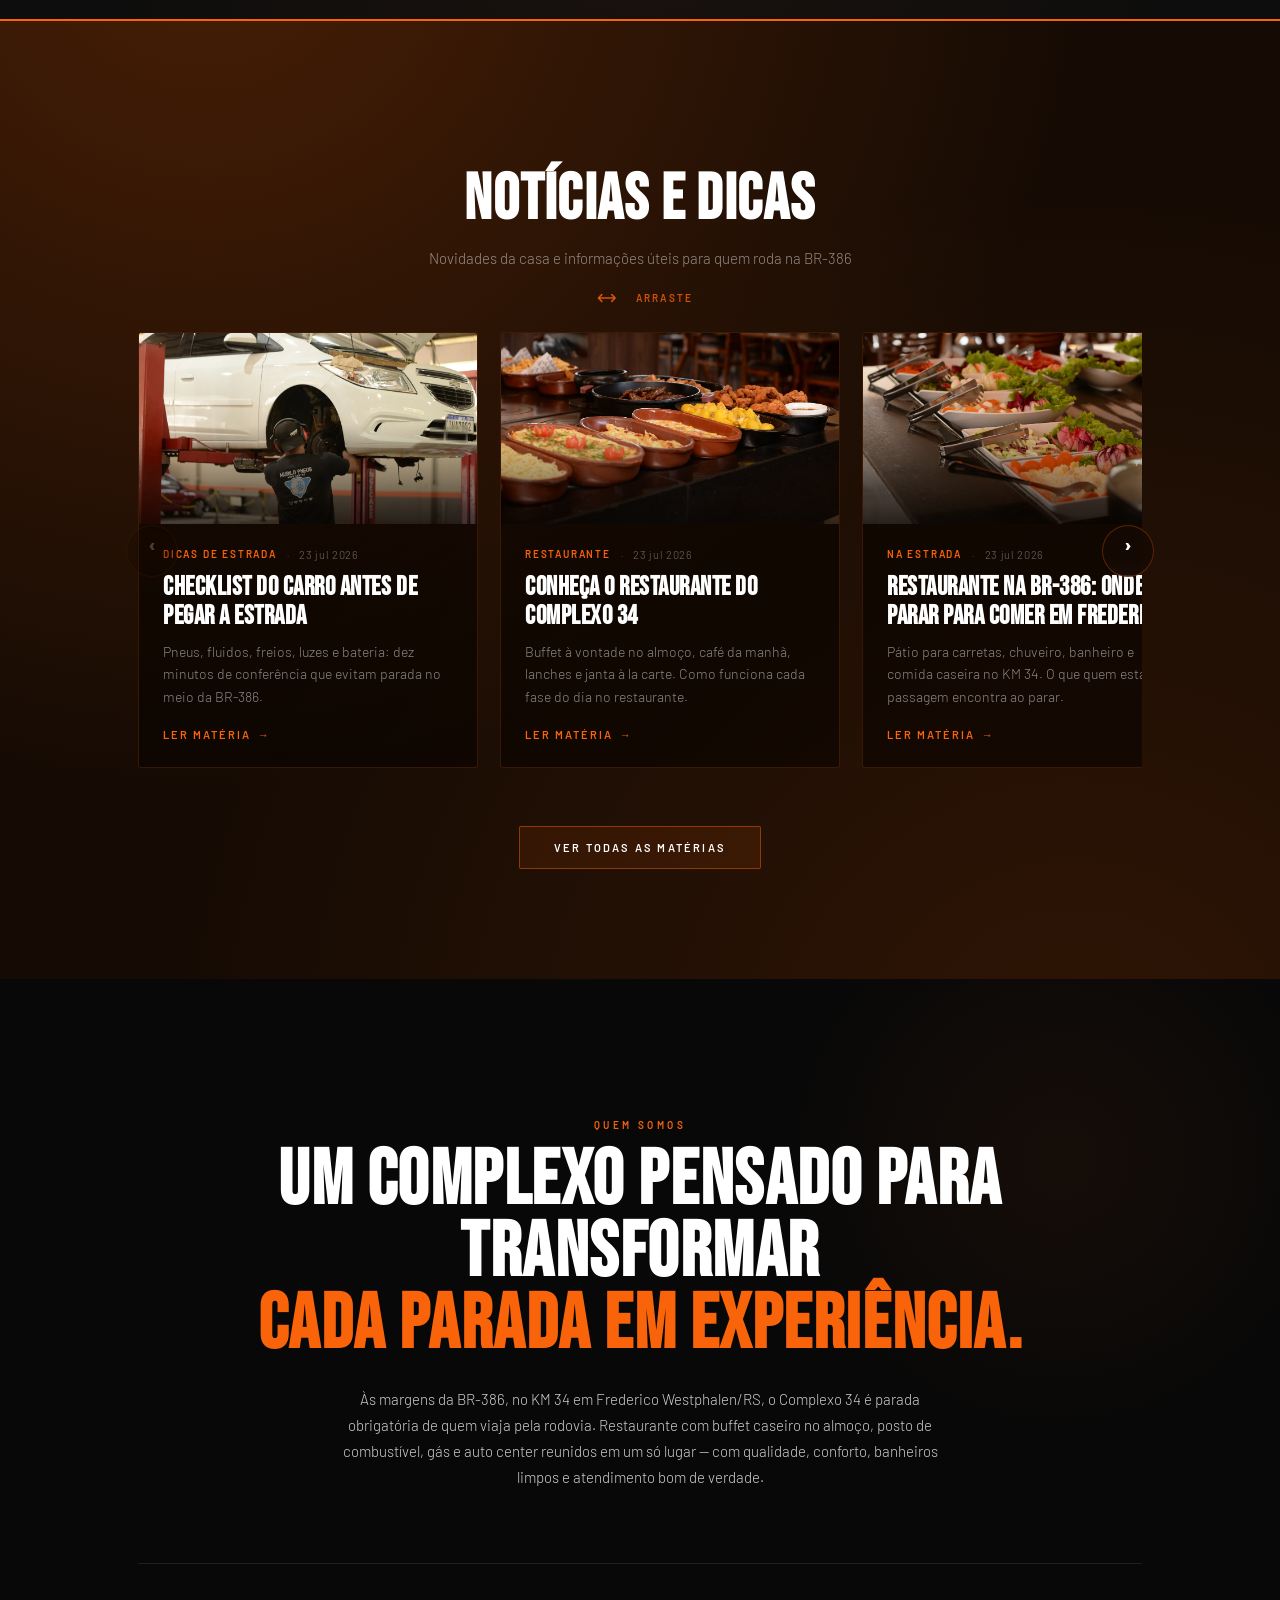
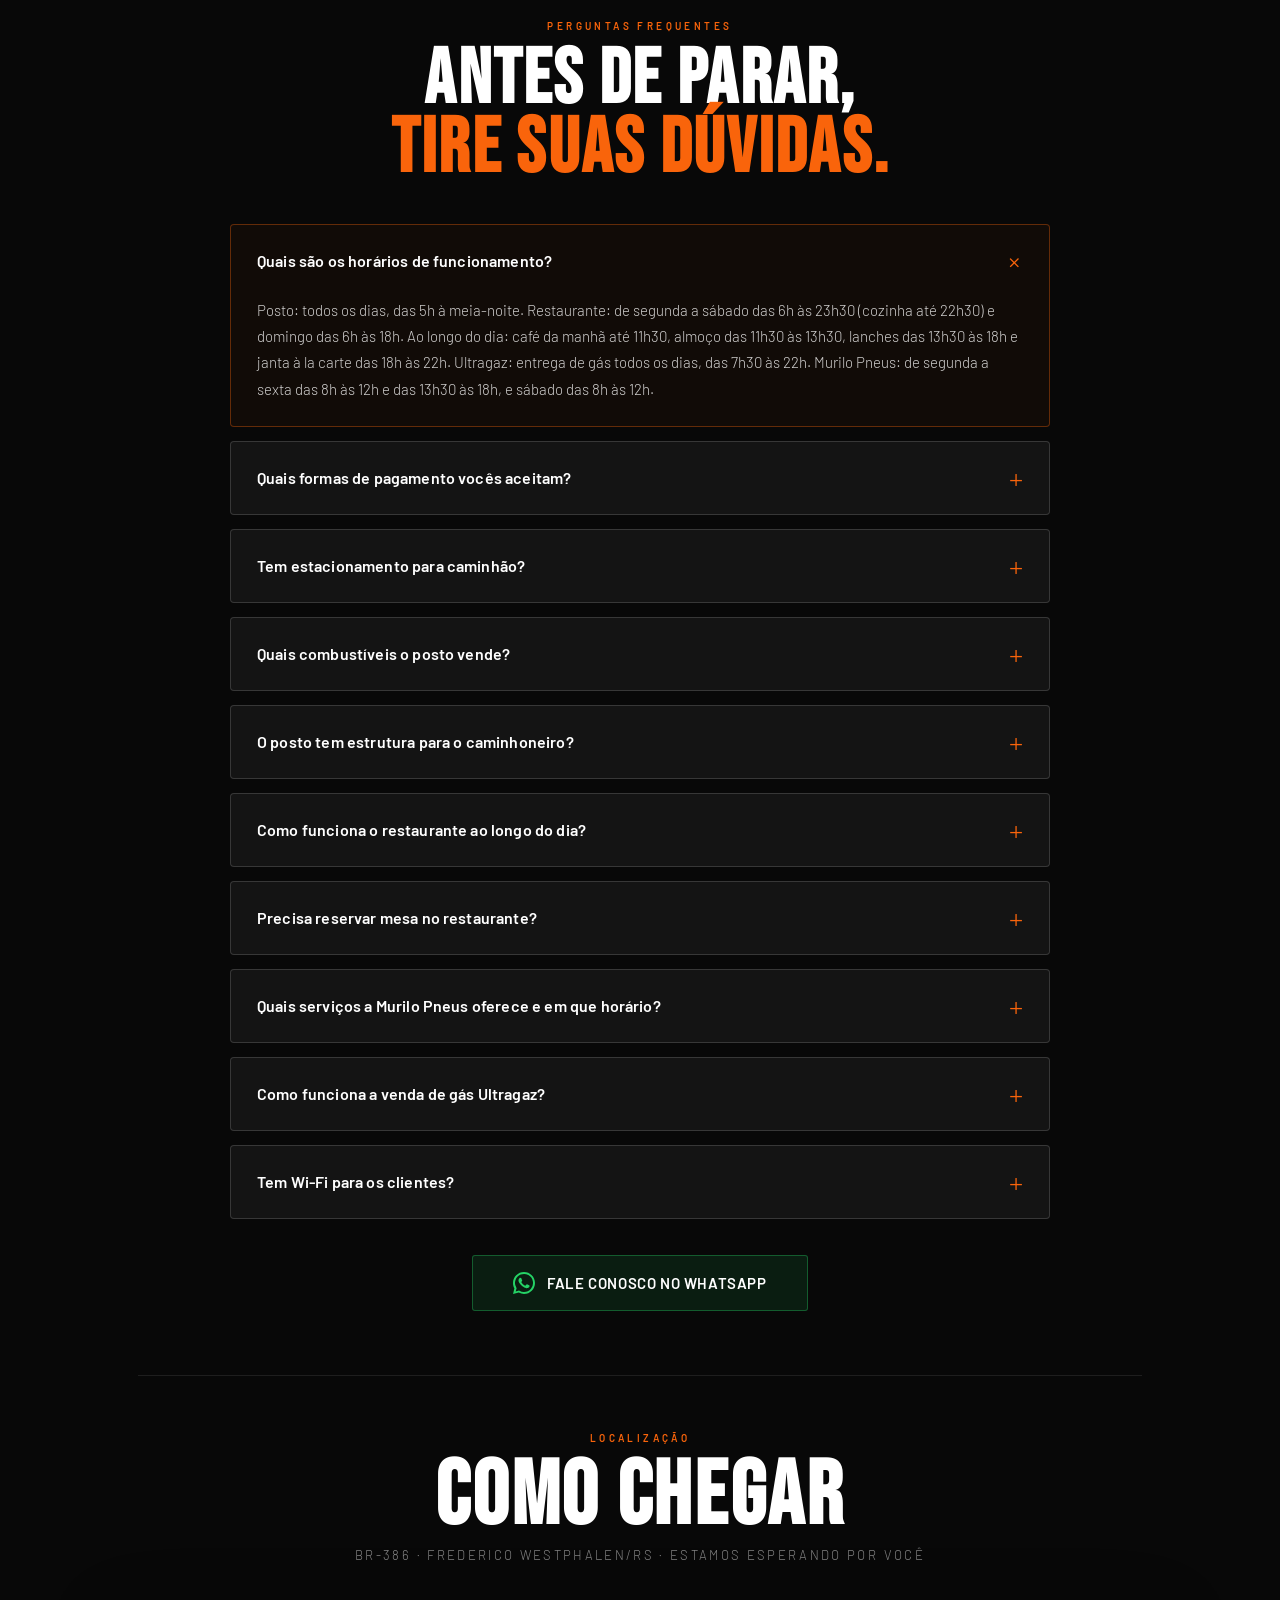
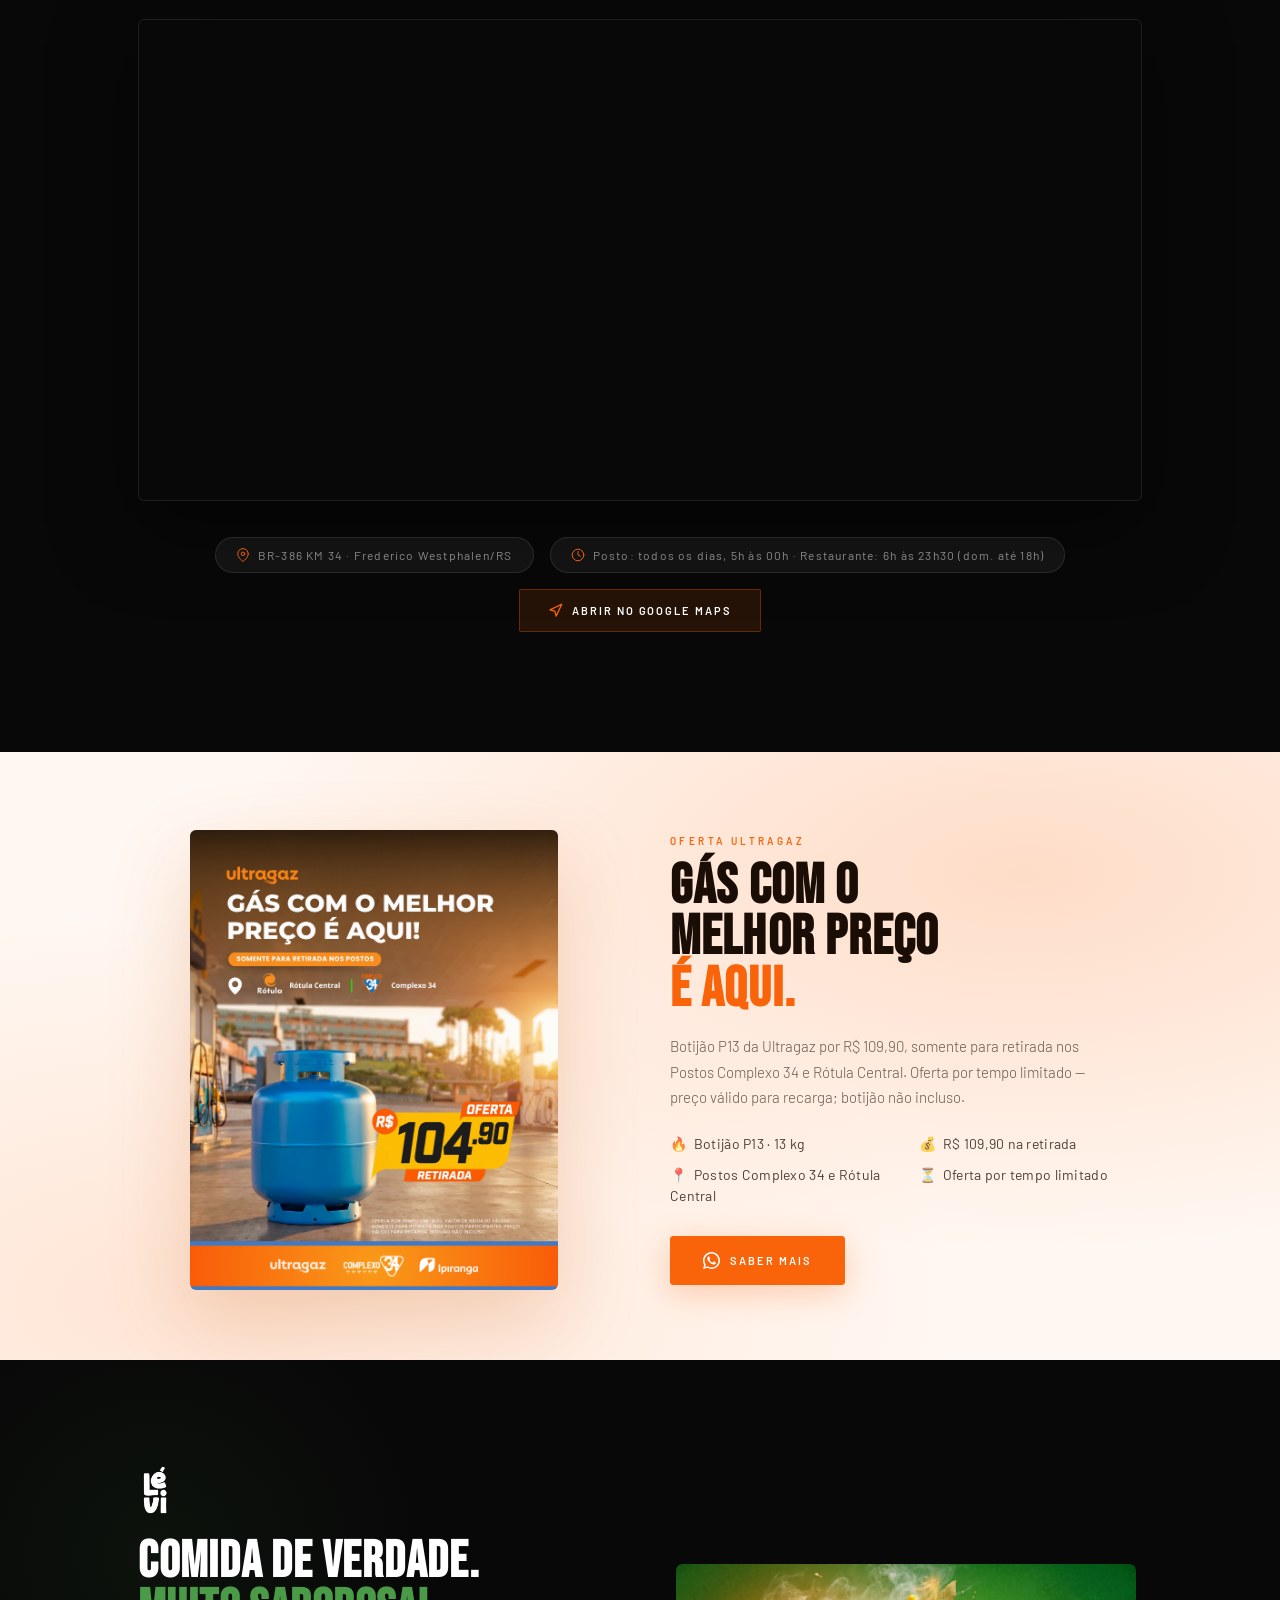
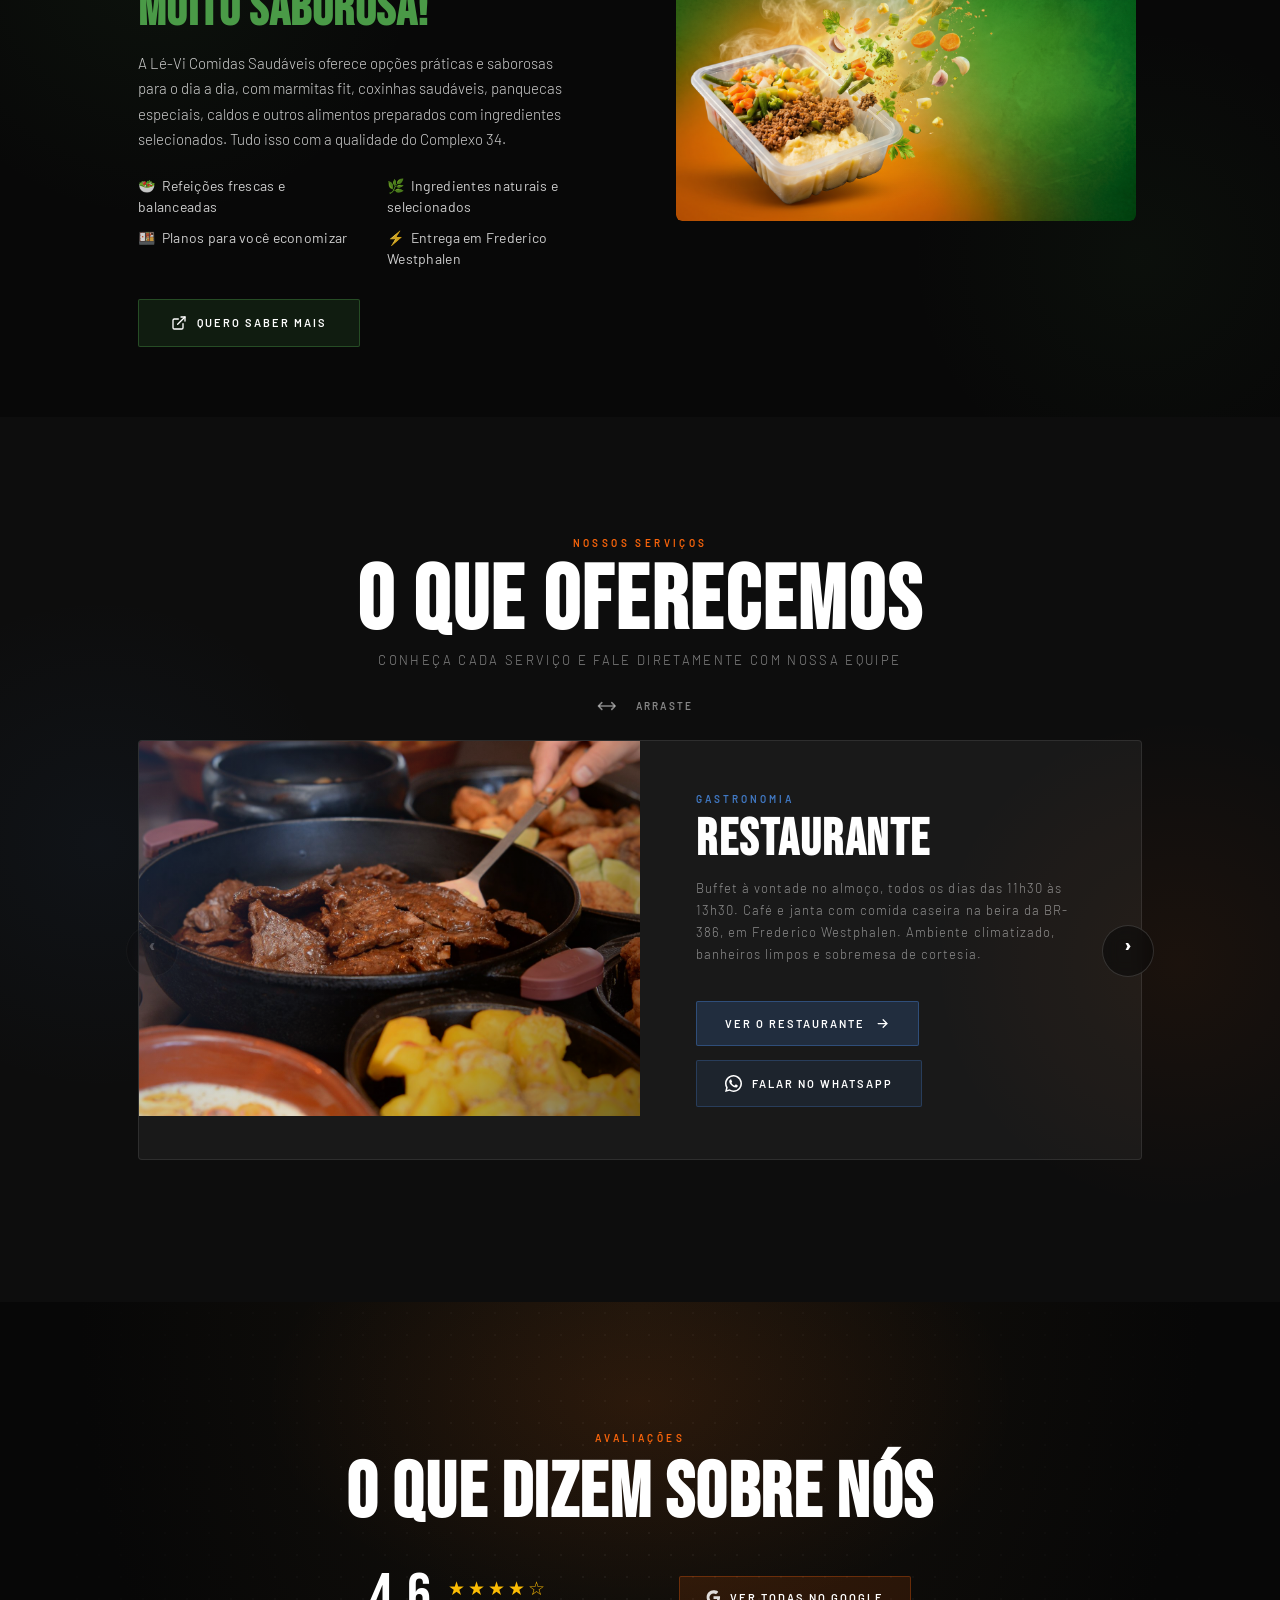
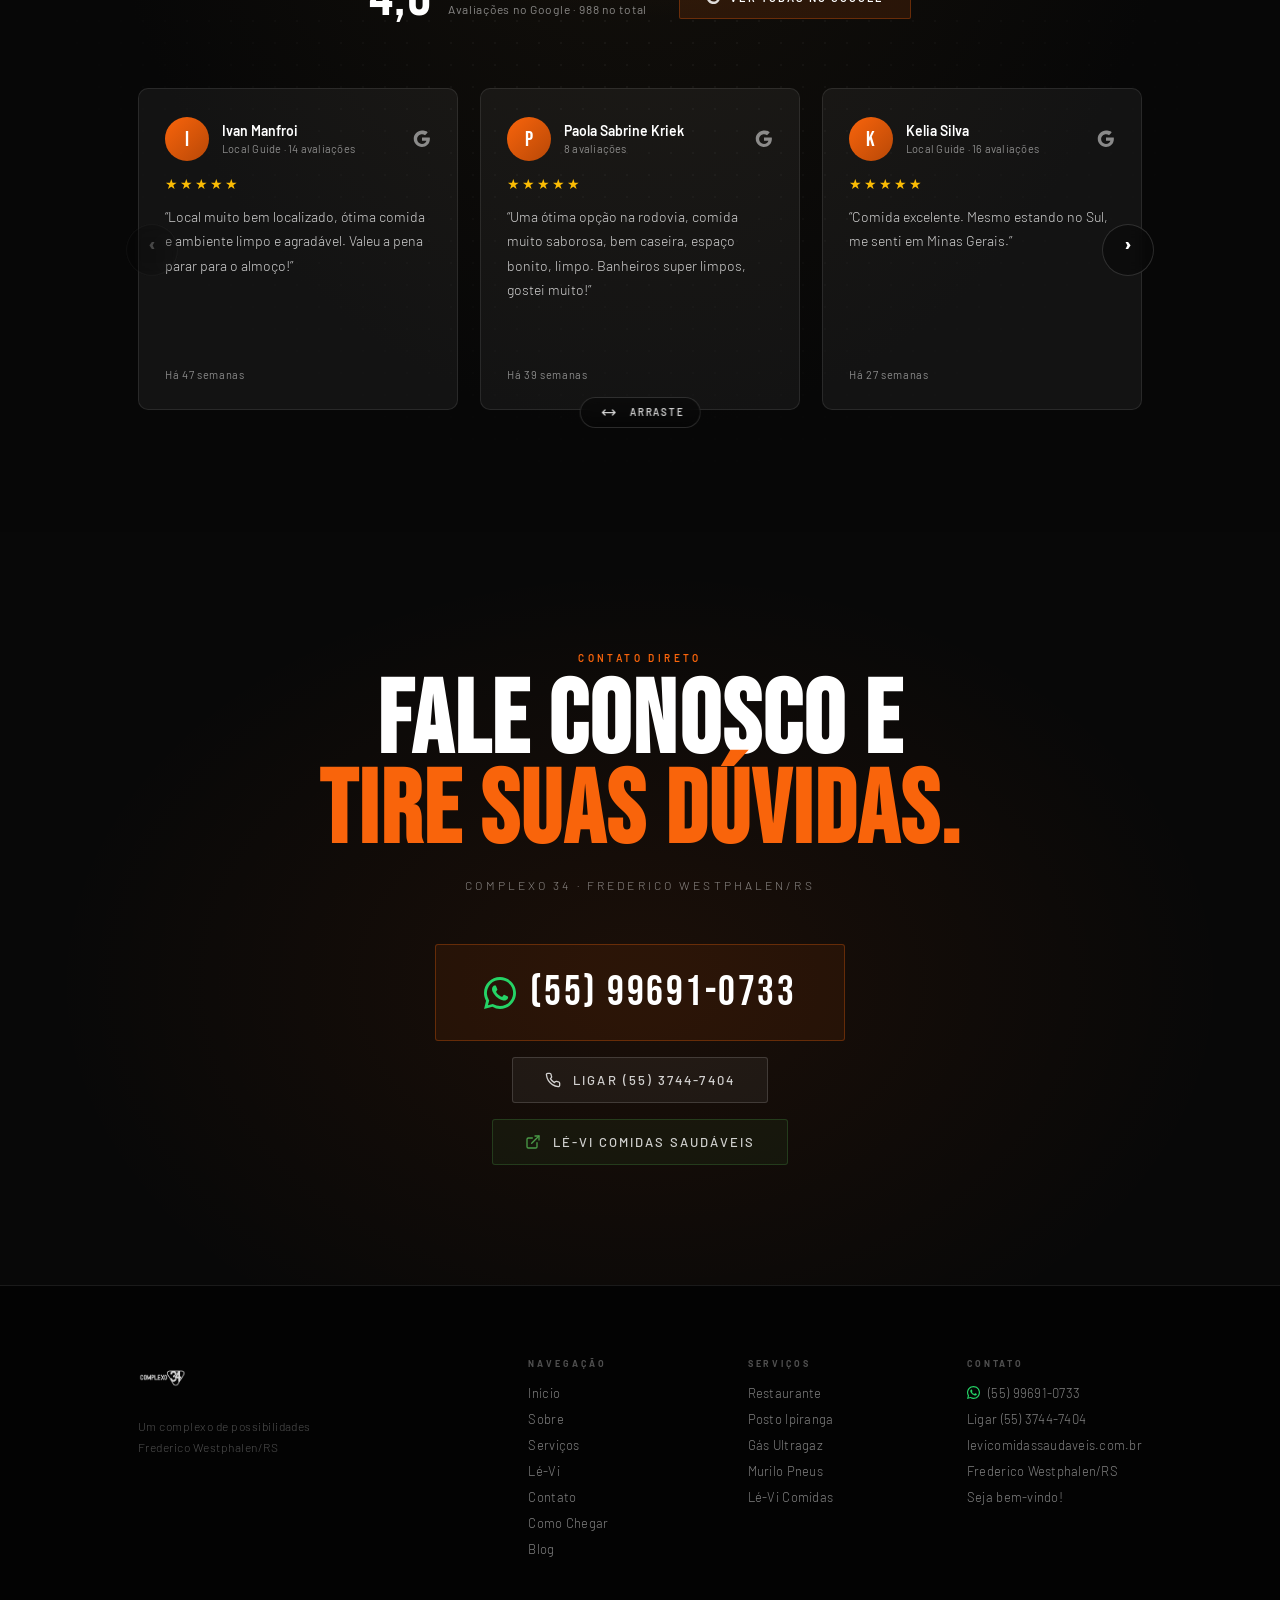
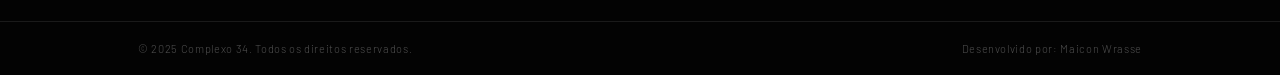
==== commit fba3421f: "alteração no preço do gás" ====
--- a/index.html
+++ b/index.html
@@ -265,7 +265,7 @@
       "name": "Como funciona a venda de gás Ultragaz?",
       "acceptedAnswer": {
         "@type": "Answer",
-        "text": "Trabalhamos com botijões P13, P20 e P45. Na retirada, o P13 sai por R$ 104,90. Entregamos em toda a área urbana de Frederico Westphalen e aceitamos o Gás do Povo."
+        "text": "Trabalhamos com botijões P13, P20 e P45. Na retirada, o P13 sai por R$ 109,90. Entregamos em toda a área urbana de Frederico Westphalen e aceitamos o Gás do Povo."
       }
     },
     {
@@ -562,7 +562,7 @@
         </details>
         <details>
           <summary class="faq__q">Como funciona a venda de gás Ultragaz?</summary>
-          <div class="faq__a">Trabalhamos com botijões P13, P20 e P45. Na retirada, o P13 sai por R$ 104,90. Entregamos em toda a área urbana de Frederico Westphalen e aceitamos o Gás do Povo.</div>
+          <div class="faq__a">Trabalhamos com botijões P13, P20 e P45. Na retirada, o P13 sai por R$ 109,90. Entregamos em toda a área urbana de Frederico Westphalen e aceitamos o Gás do Povo.</div>
         </details>
         <details>
           <summary class="faq__q">Tem Wi-Fi para os clientes?</summary>
@@ -614,7 +614,7 @@
   <div class="container oferta__inner">
     <div class="oferta__img-col reveal">
       <div class="oferta__img-wrap">
-        <img src="assets/img/gas-site.png" alt="Gás P13 Ultragaz por R$ 104,90 — somente para retirada nos Postos Complexo 34 e Rótula Central" loading="lazy" />
+        <img src="assets/img/gas-site.png" alt="Gás P13 Ultragaz por R$ 109,90 — somente para retirada nos Postos Complexo 34 e Rótula Central" loading="lazy" />
       </div>
     </div>
     <div class="oferta__body">
@@ -623,15 +623,15 @@
         Gás com o<br />melhor preço<br /><span class="accent--orange">é aqui.</span>
       </h2>
       <p class="oferta__desc reveal">
-        Botijão P13 da Ultragaz por R$&nbsp;104,90, somente para retirada nos Postos Complexo 34 e Rótula Central. Oferta por tempo limitado — preço válido para recarga; botijão não incluso.
+        Botijão P13 da Ultragaz por R$&nbsp;109,90, somente para retirada nos Postos Complexo 34 e Rótula Central. Oferta por tempo limitado — preço válido para recarga; botijão não incluso.
       </p>
       <ul class="oferta__features reveal">
         <li>🔥 &nbsp;Botijão P13 · 13&nbsp;kg</li>
-        <li>💰 &nbsp;R$ 104,90 na retirada</li>
+        <li>💰 &nbsp;R$ 109,90 na retirada</li>
         <li>📍 &nbsp;Postos Complexo 34 e Rótula Central</li>
         <li>⏳ &nbsp;Oferta por tempo limitado</li>
       </ul>
-      <a href="https://wa.me/5555996910733?text=Olá!%20Gostaria%20de%20saber%20mais%20sobre%20a%20promoção%20do%20Gás%20P13%20Ultragaz%20por%20R$%20104,90." onclick="return gtagReportConversion('AW-17949652662/XOmiCO35o-4cELbth-9C')"
+      <a href="https://wa.me/5555996910733?text=Olá!%20Gostaria%20de%20saber%20mais%20sobre%20a%20promoção%20do%20Gás%20P13%20Ultragaz%20por%20R$%20109,90." onclick="return gtagReportConversion('AW-17949652662/XOmiCO35o-4cELbth-9C')"
          target="_blank" rel="noopener"
          class="oferta__btn reveal">
         <svg viewBox="0 0 24 24" fill="currentColor"><path d="M17.472 14.382c-.297-.149-1.758-.867-2.03-.967-.273-.099-.471-.148-.67.15-.197.297-.767.966-.94 1.164-.173.199-.347.223-.644.075-.297-.15-1.255-.463-2.39-1.475-.883-.788-1.48-1.761-1.653-2.059-.173-.297-.018-.458.13-.606.134-.133.298-.347.446-.52.149-.174.198-.298.298-.497.099-.198.05-.371-.025-.52-.075-.149-.669-1.612-.916-2.207-.242-.579-.487-.5-.669-.51-.173-.008-.371-.01-.57-.01-.198 0-.52.074-.792.372-.272.297-1.04 1.016-1.04 2.479 0 1.462 1.065 2.875 1.213 3.074.149.198 2.096 3.2 5.077 4.487.709.306 1.262.489 1.694.625.712.227 1.36.195 1.871.118.571-.085 1.758-.719 2.006-1.413.248-.694.248-1.289.173-1.413-.074-.124-.272-.198-.57-.347z"/><path d="M12 0C5.373 0 0 5.373 0 12c0 2.127.558 4.12 1.533 5.845L.057 23.927l6.235-1.635A11.945 11.945 0 0012 24c6.627 0 12-5.373 12-12S18.627 0 12 0zm0 21.818a9.818 9.818 0 01-5.006-1.367l-.359-.214-3.7.971.988-3.614-.234-.371A9.818 9.818 0 1112 21.818z"/></svg>
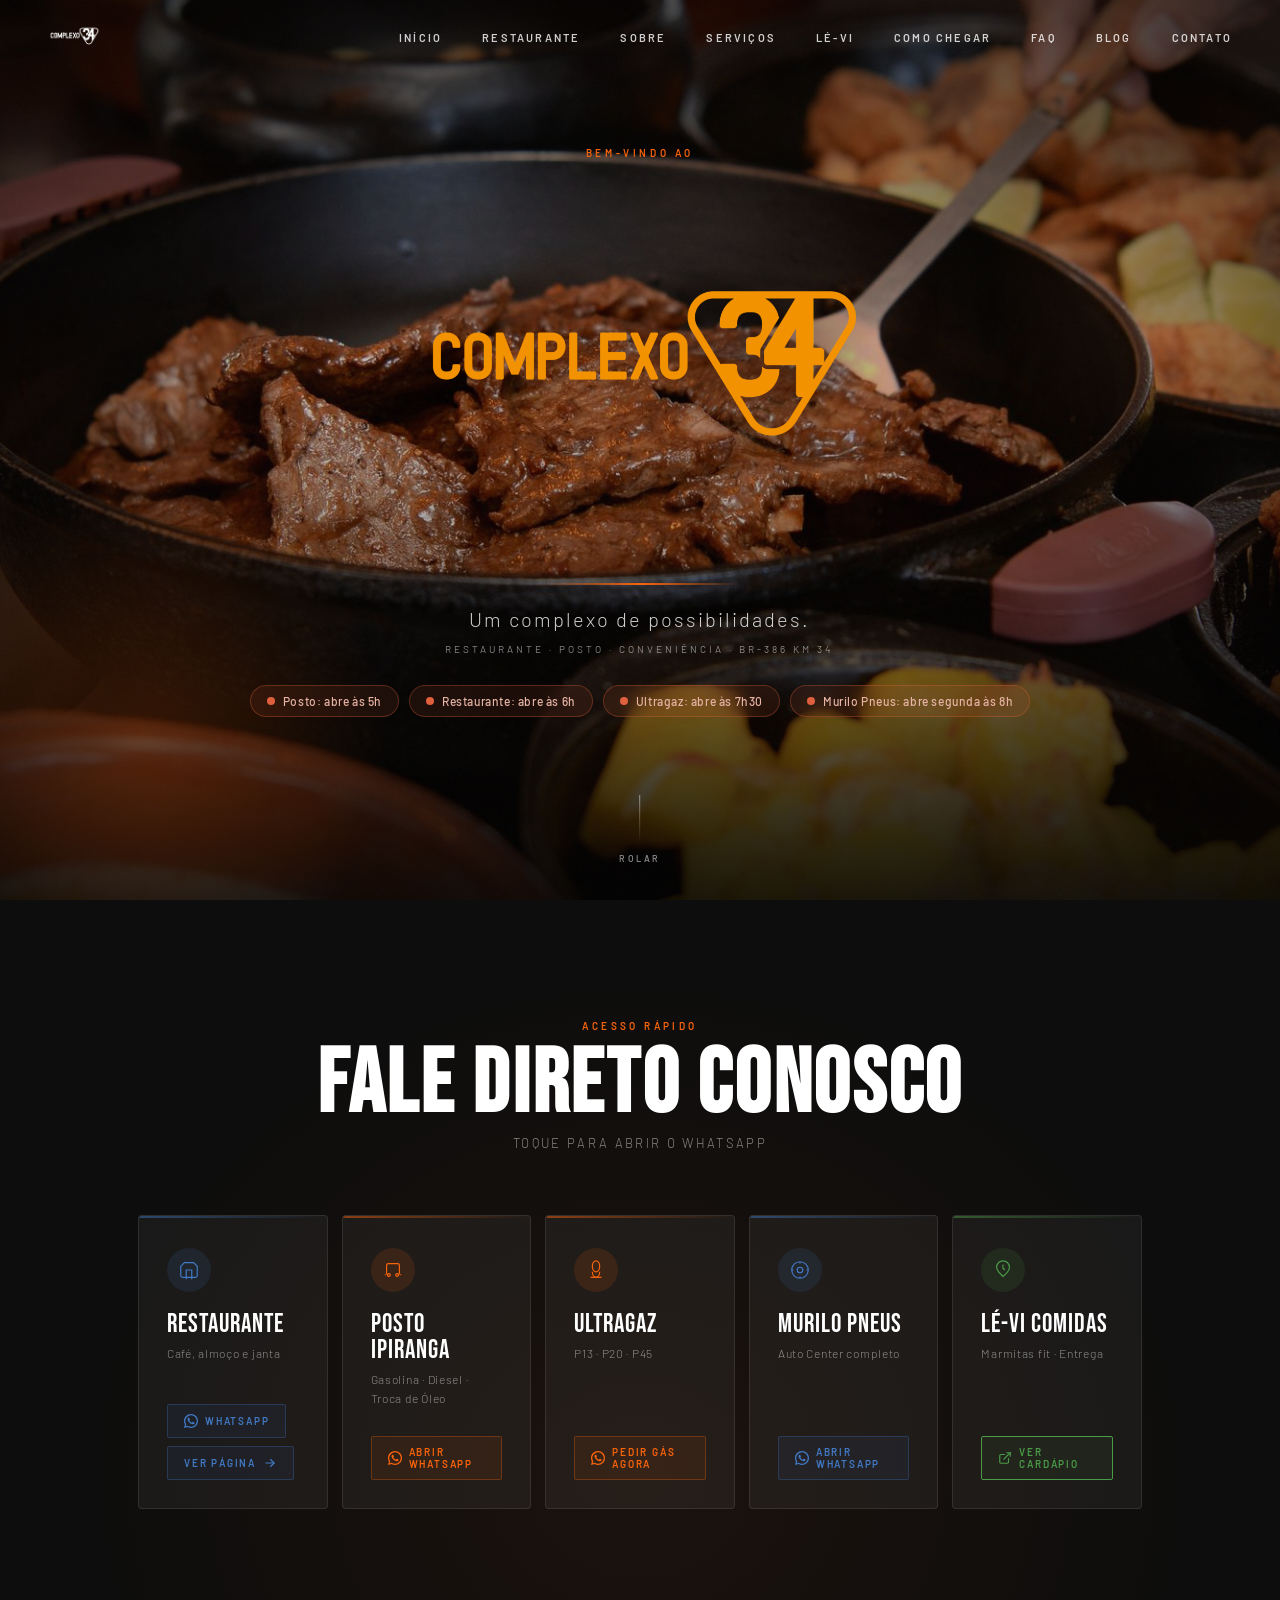
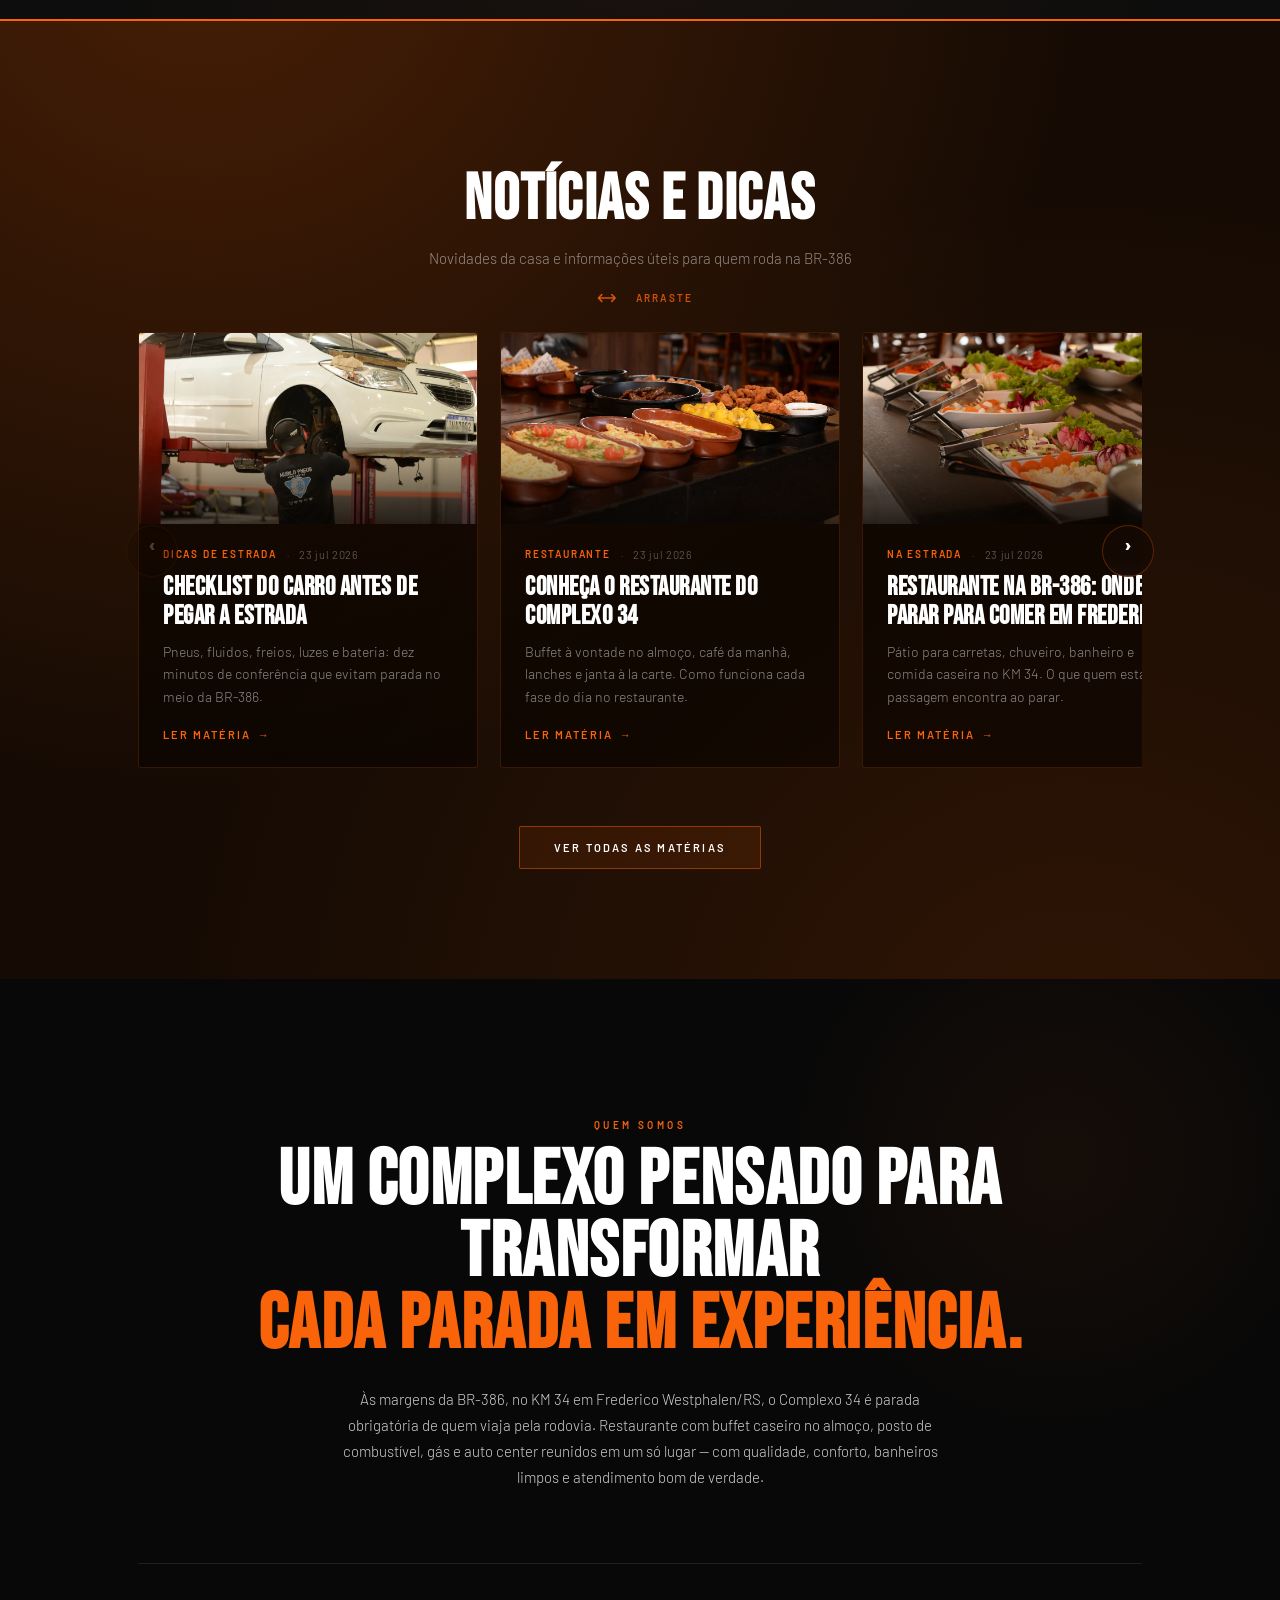
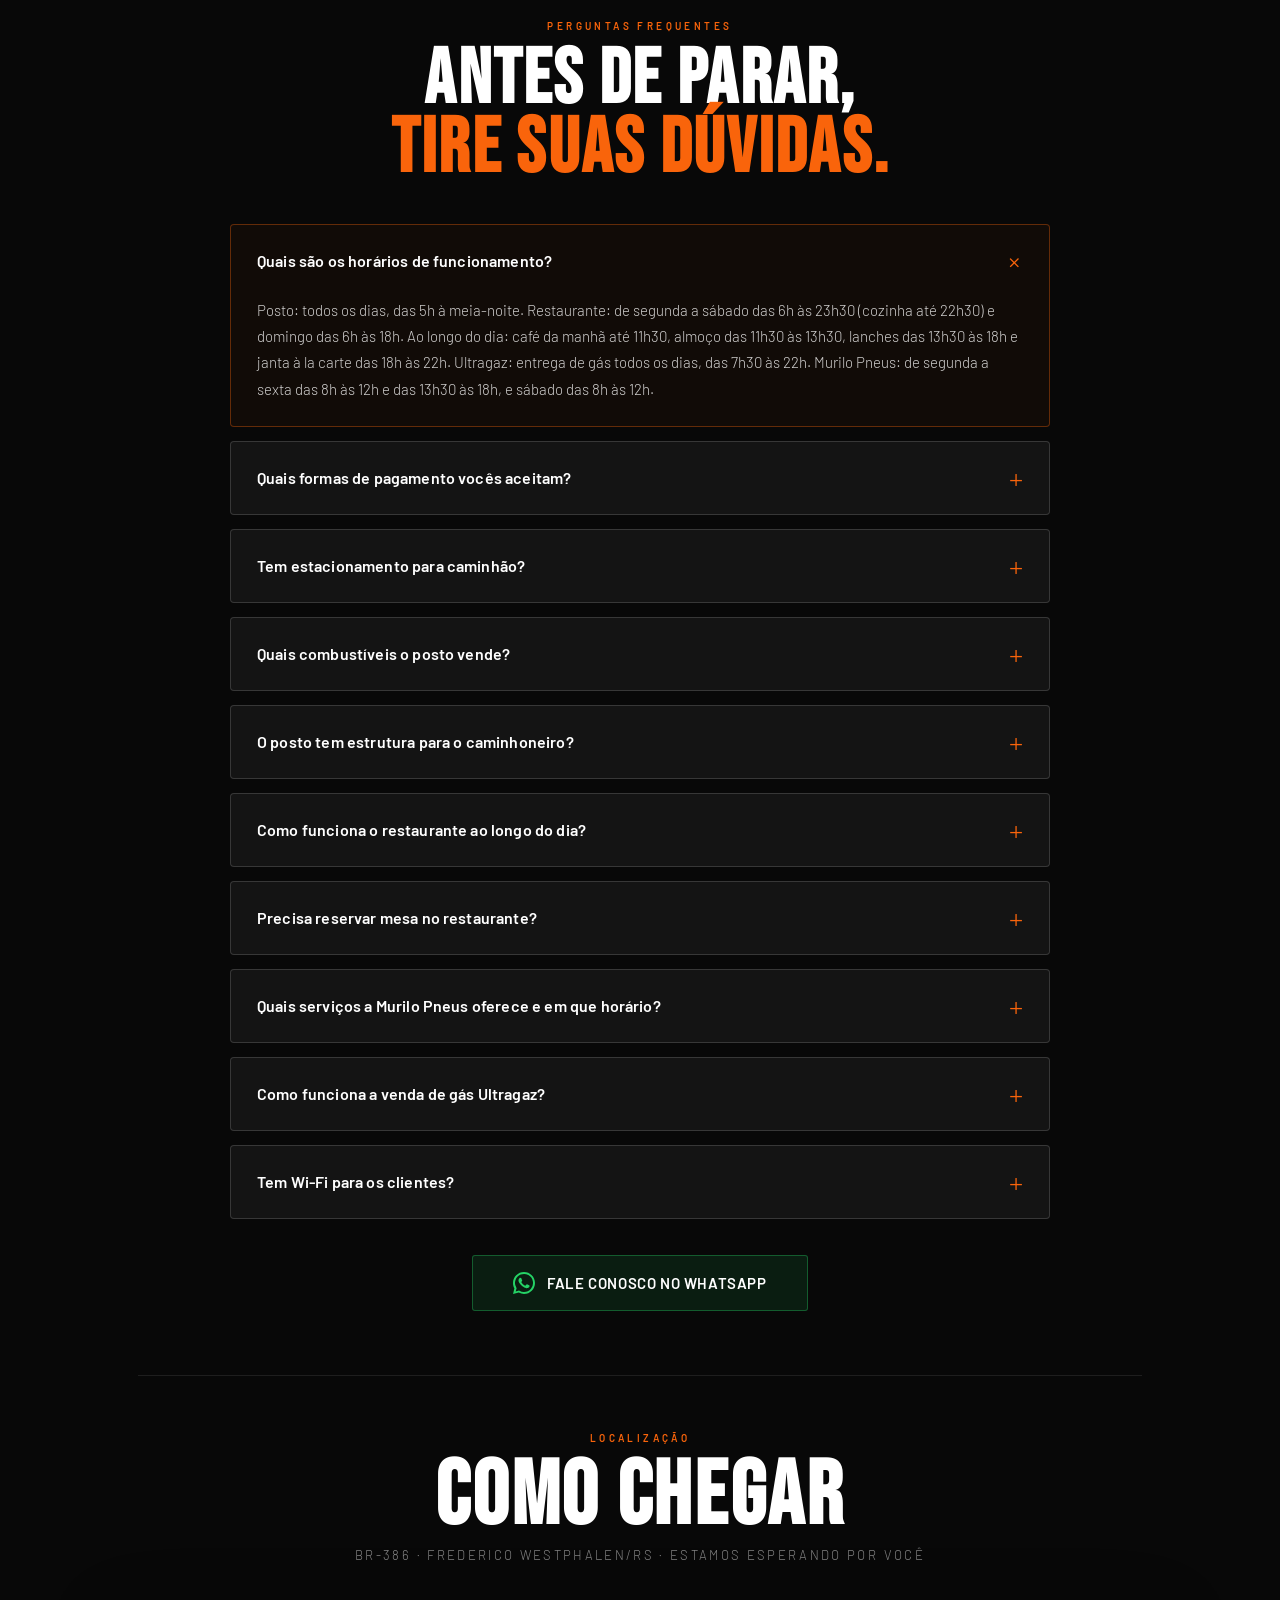
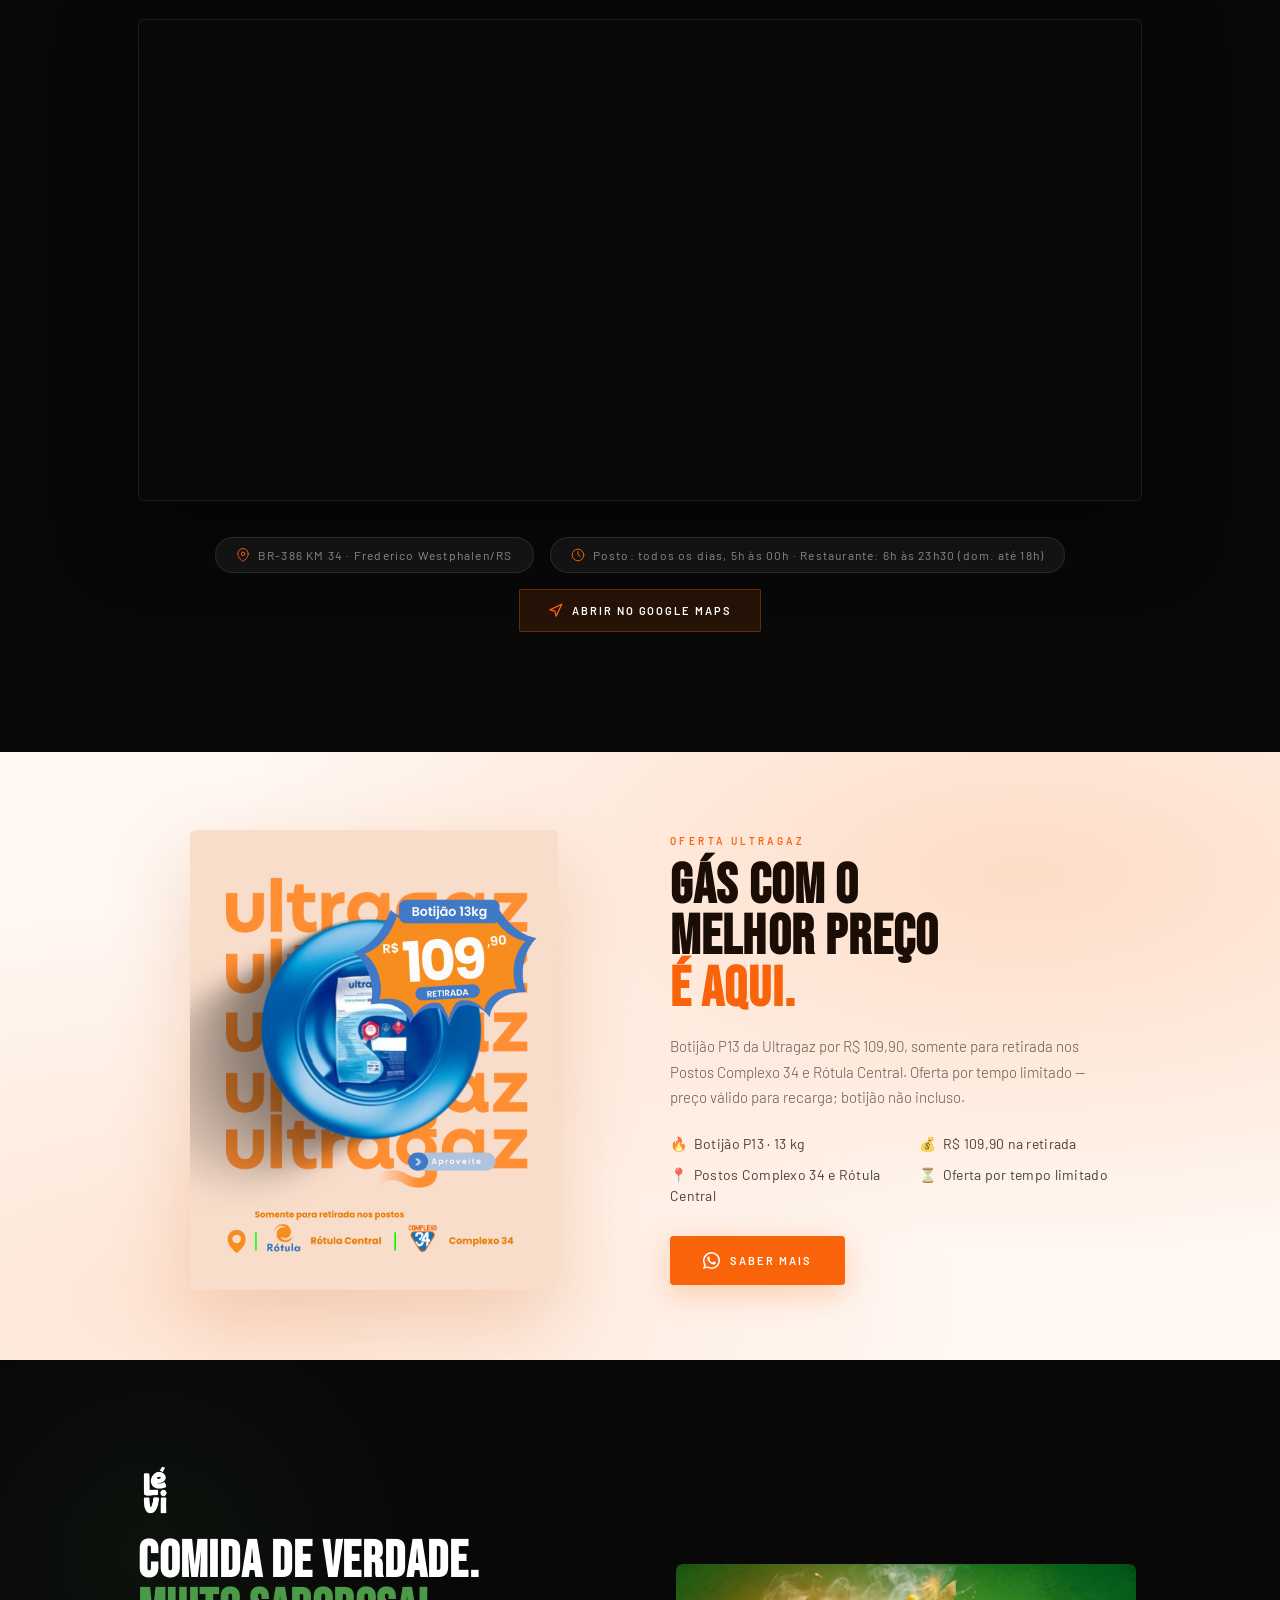
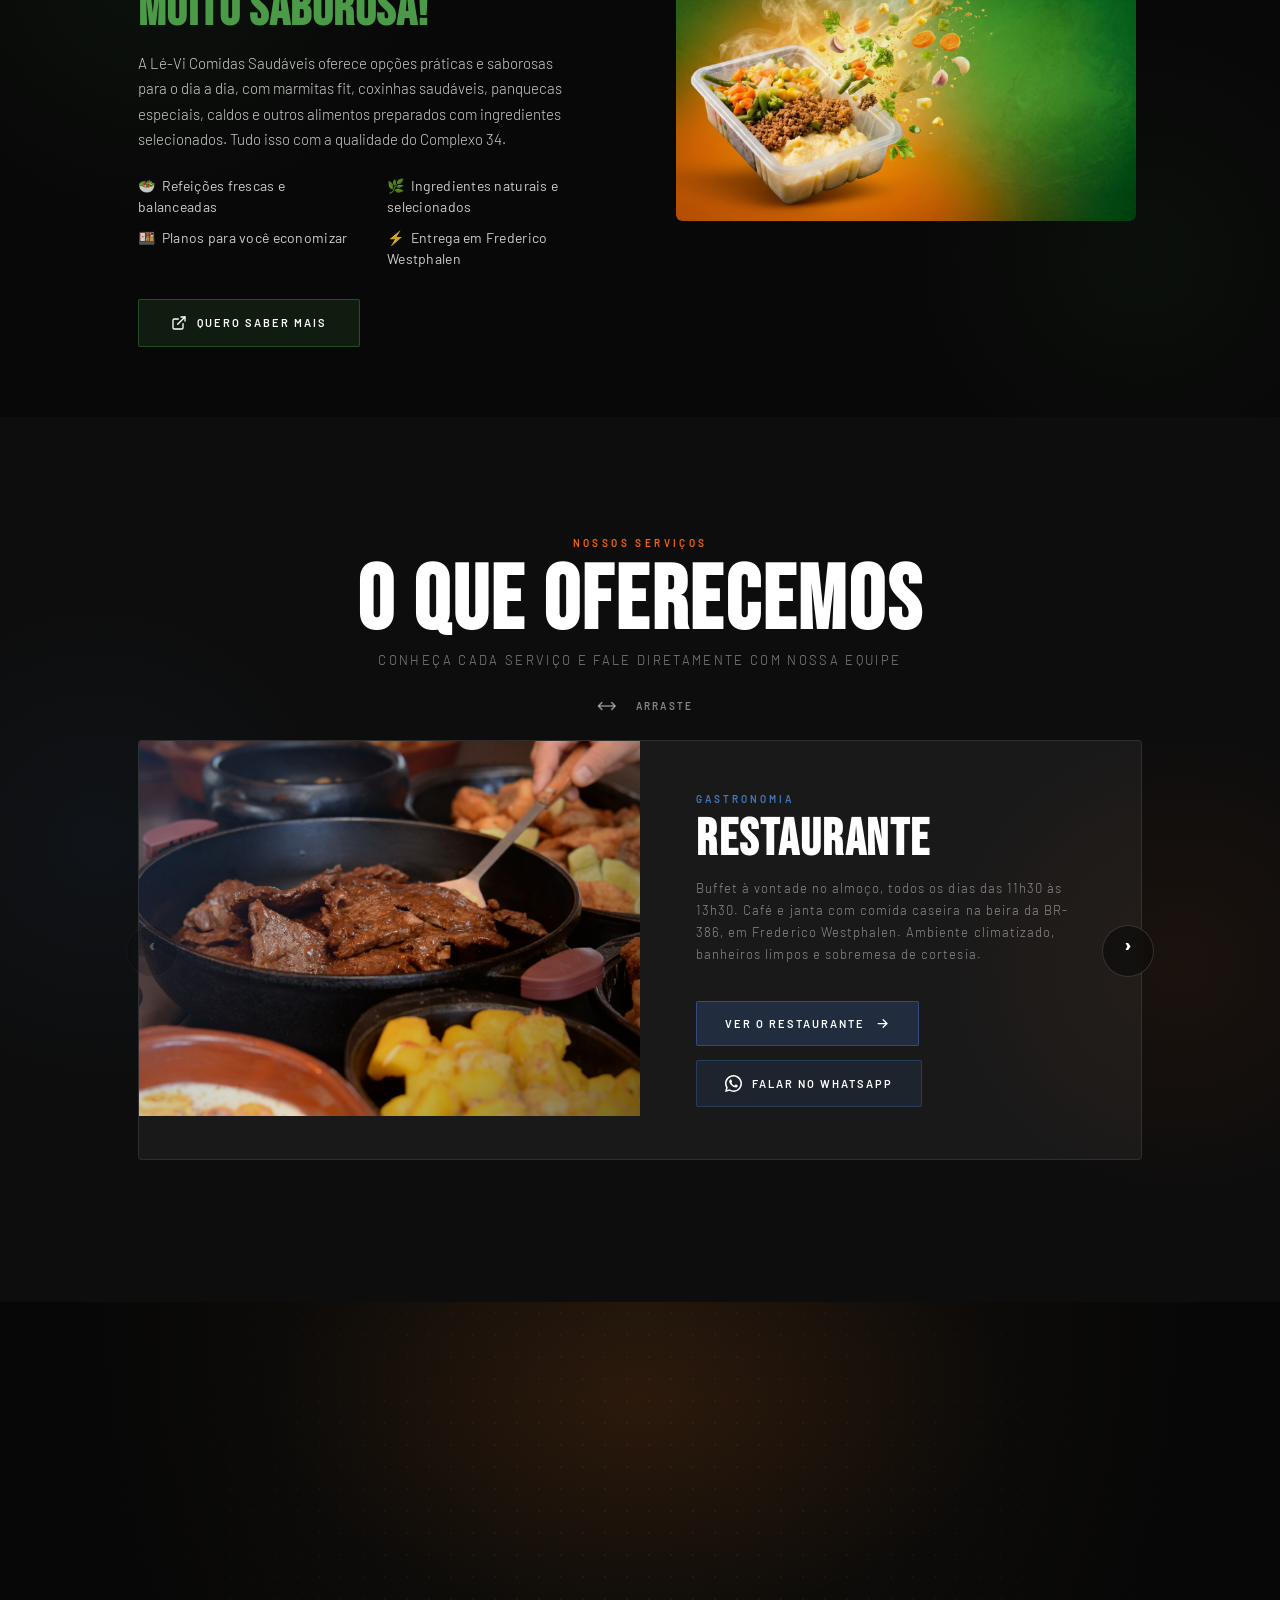
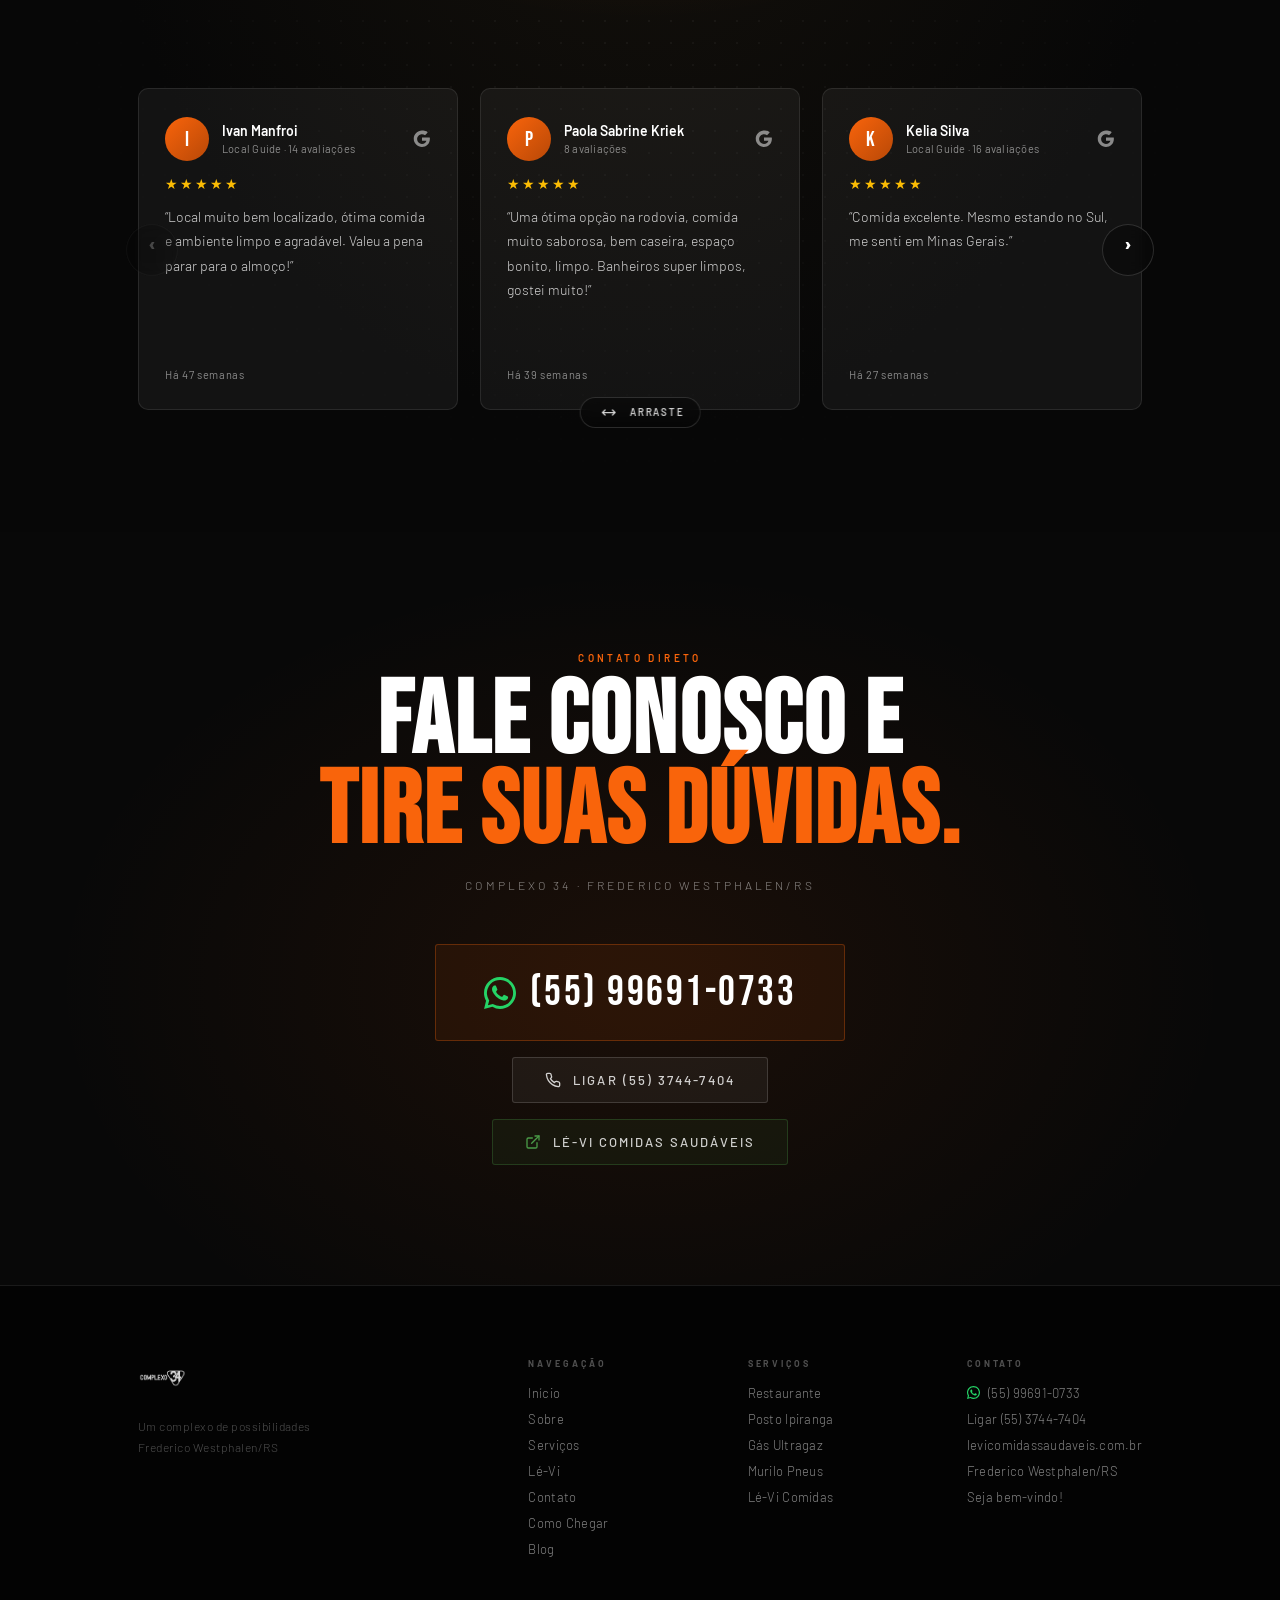
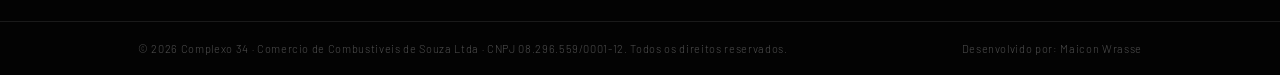
==== commit 5fc3d2d4: "Adiciona razao social e CNPJ no rodape e na politica de privacidade" ====
--- a/index.html
+++ b/index.html
@@ -986,7 +986,7 @@
   </div>
   <div class="footer__bottom">
     <div class="container footer__bottom-inner">
-      <span>© 2025 Complexo 34. Todos os direitos reservados.</span>
+      <span>©    2026 Complexo 34 &middot; Comercio de Combustiveis de Souza Ltda &middot; CNPJ 08.296.559/0001-12. Todos os direitos reservados.</span>
       <span class="footer__credits">Desenvolvido por: Maicon Wrasse</span>
     </div>
   </div>
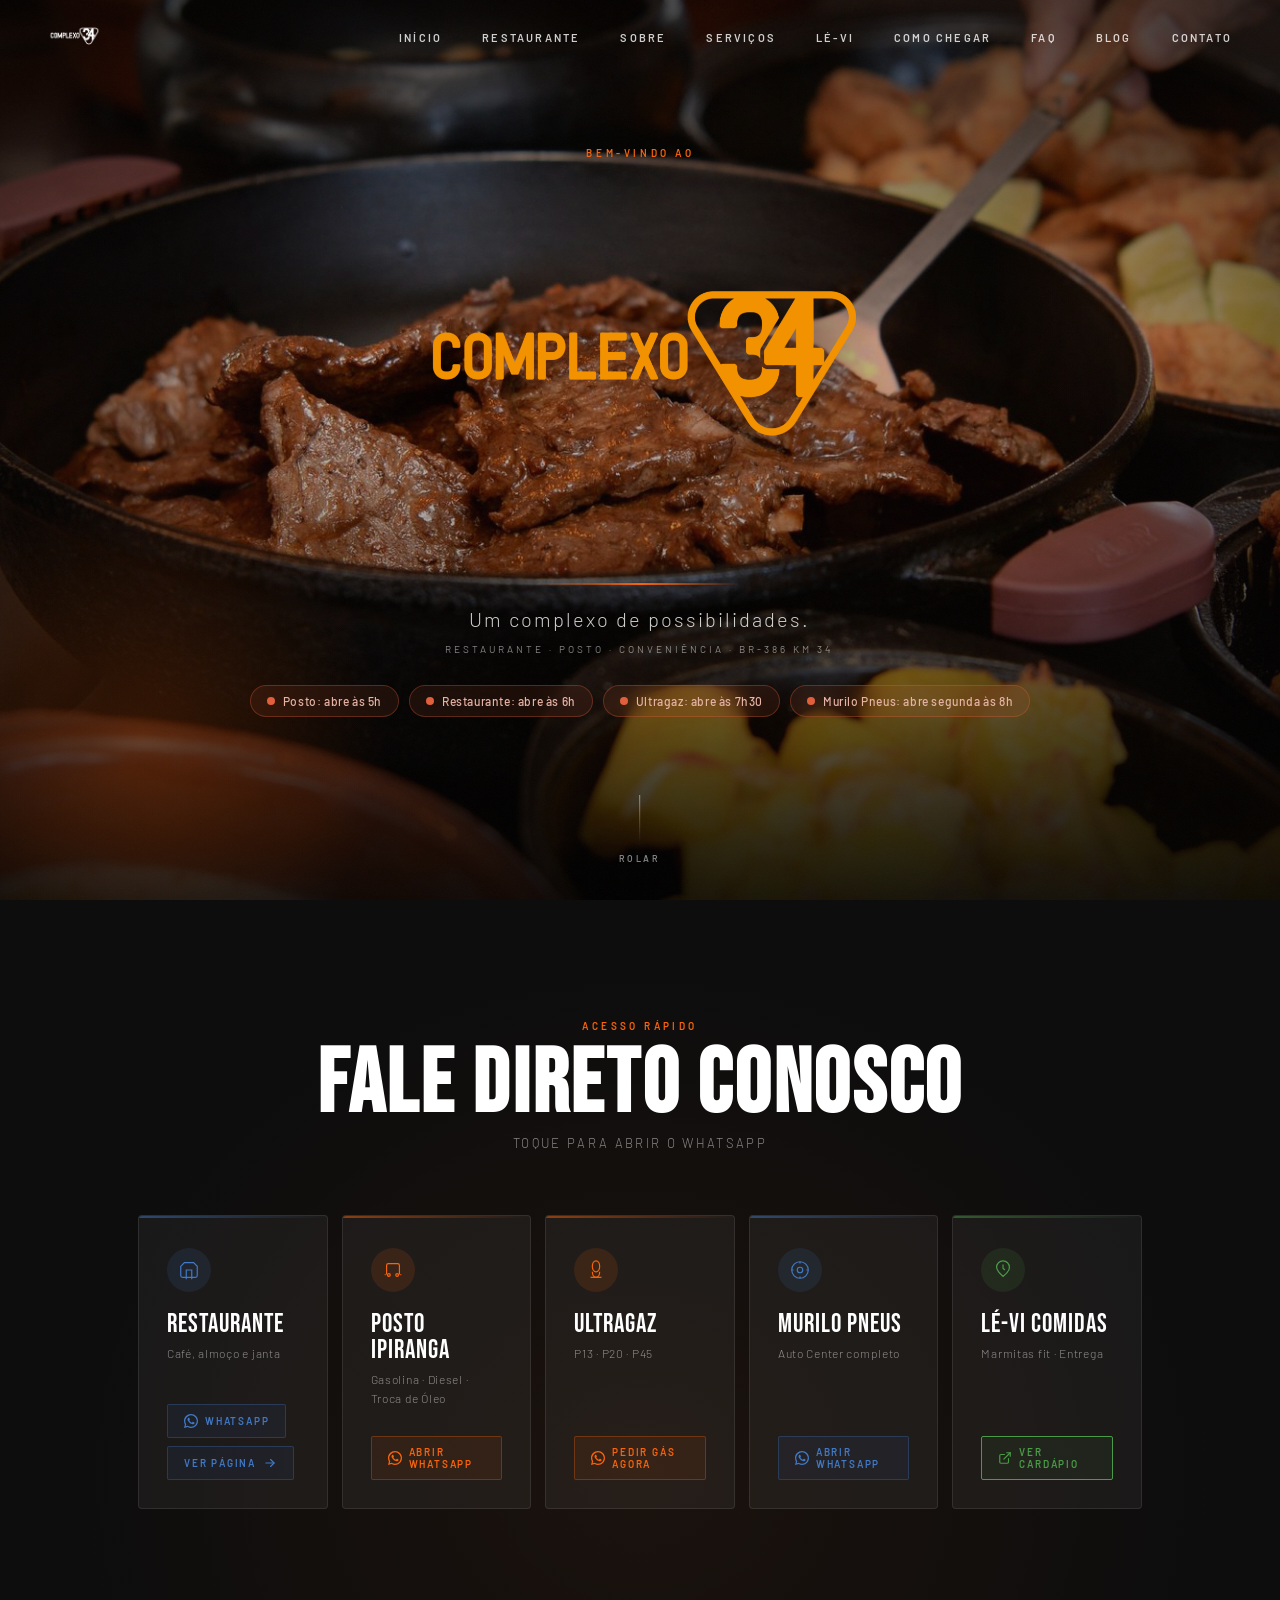
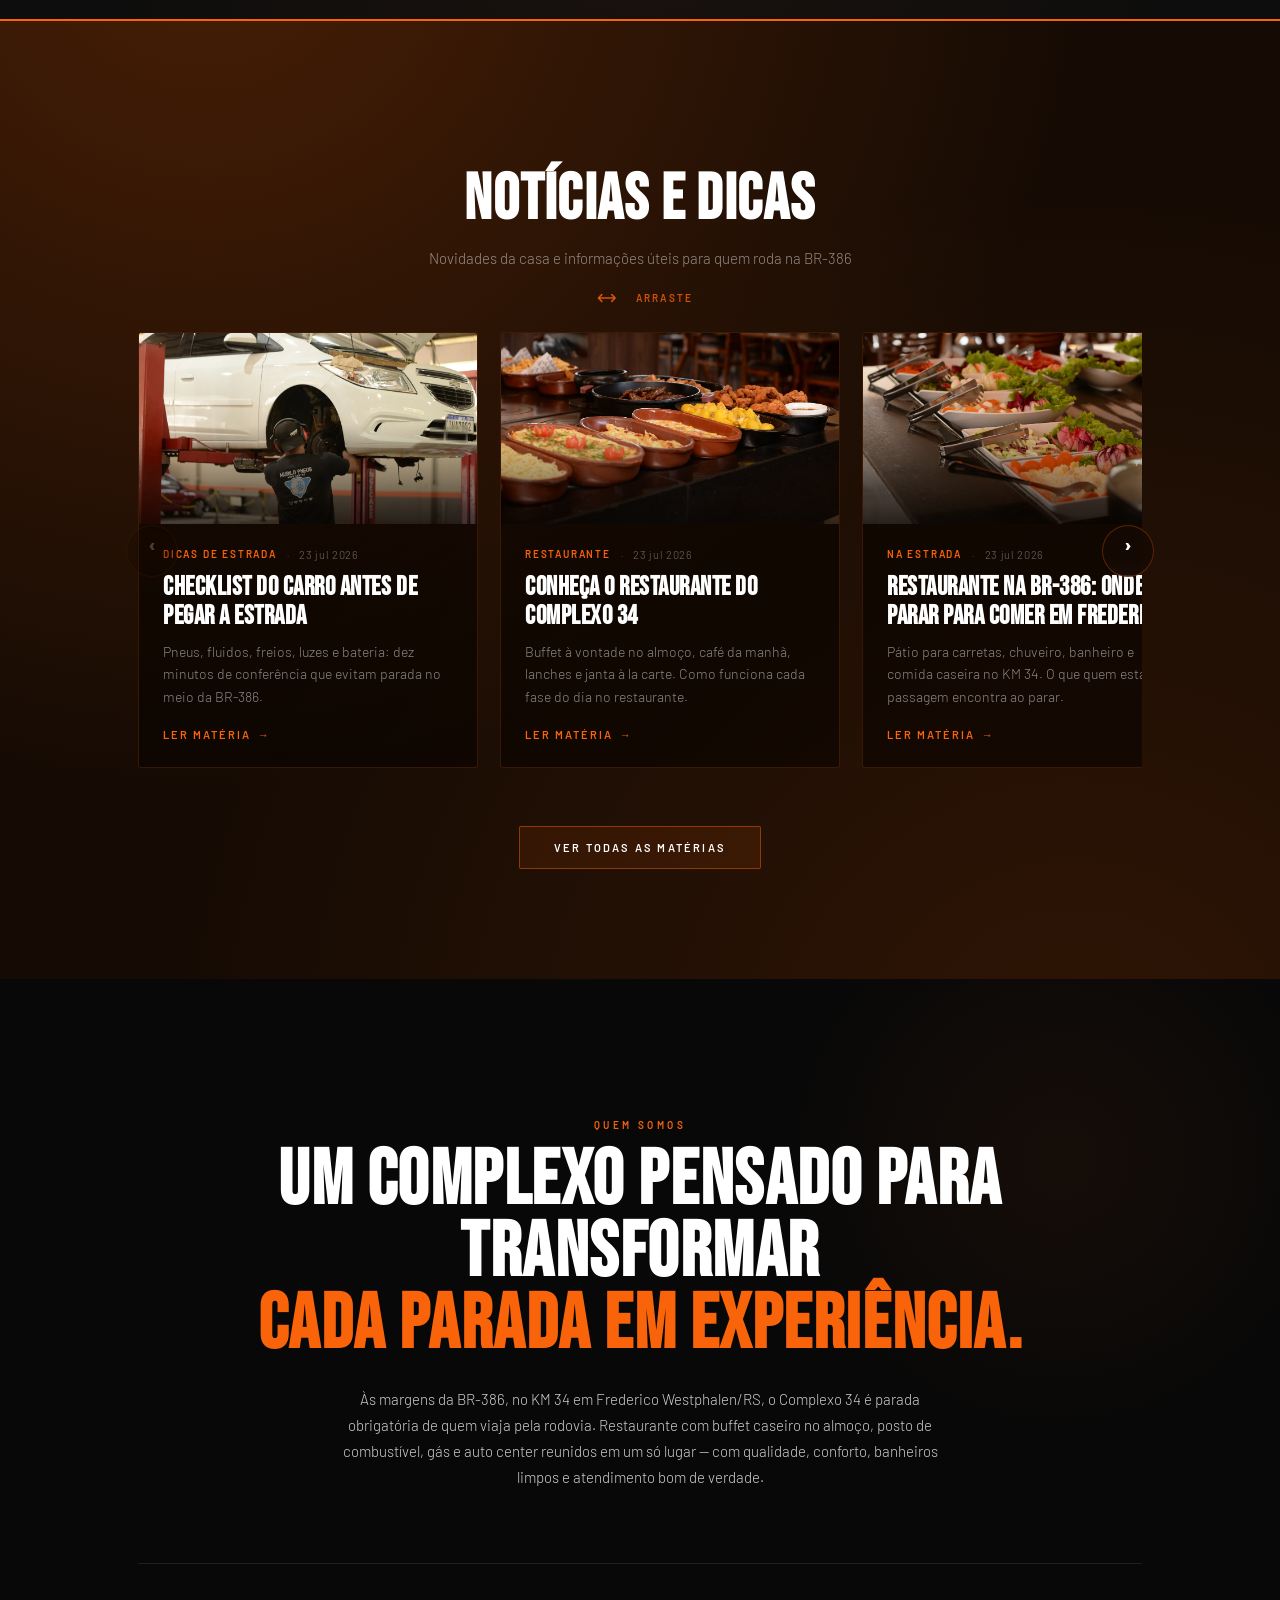
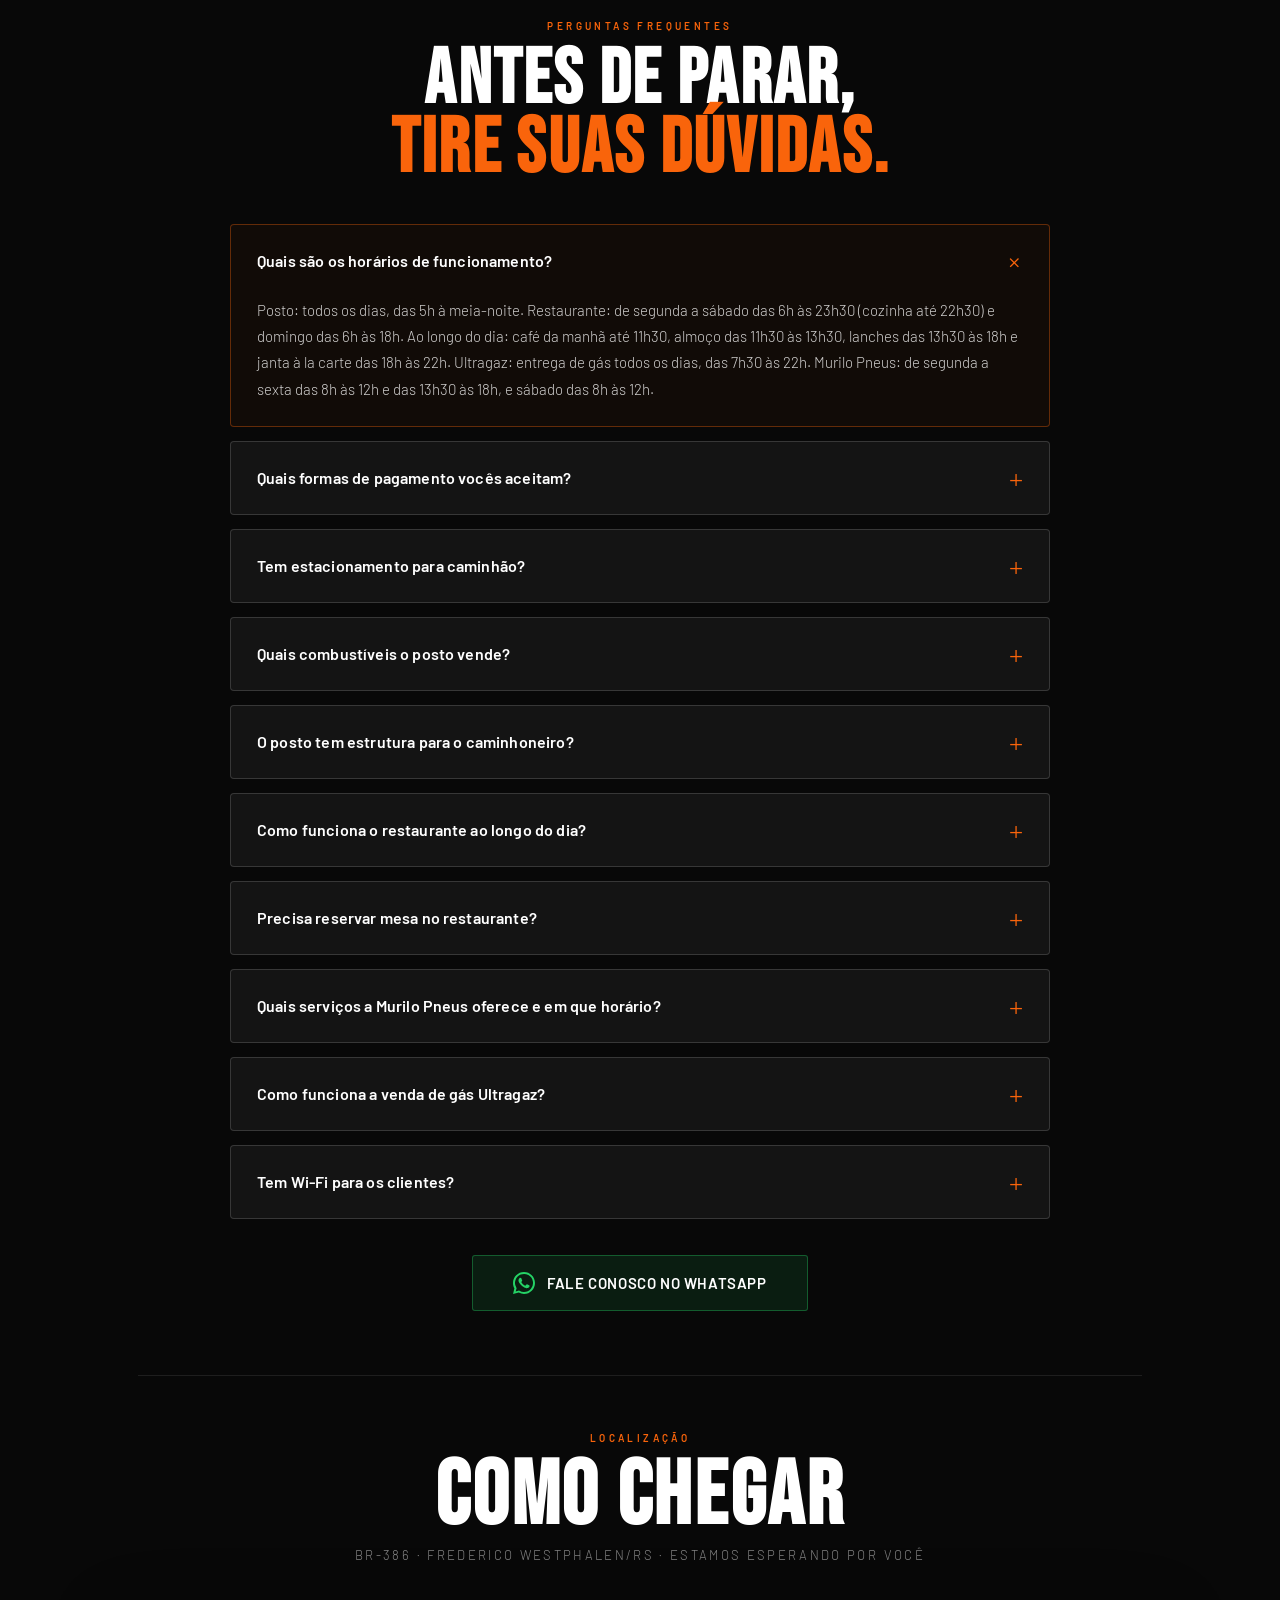
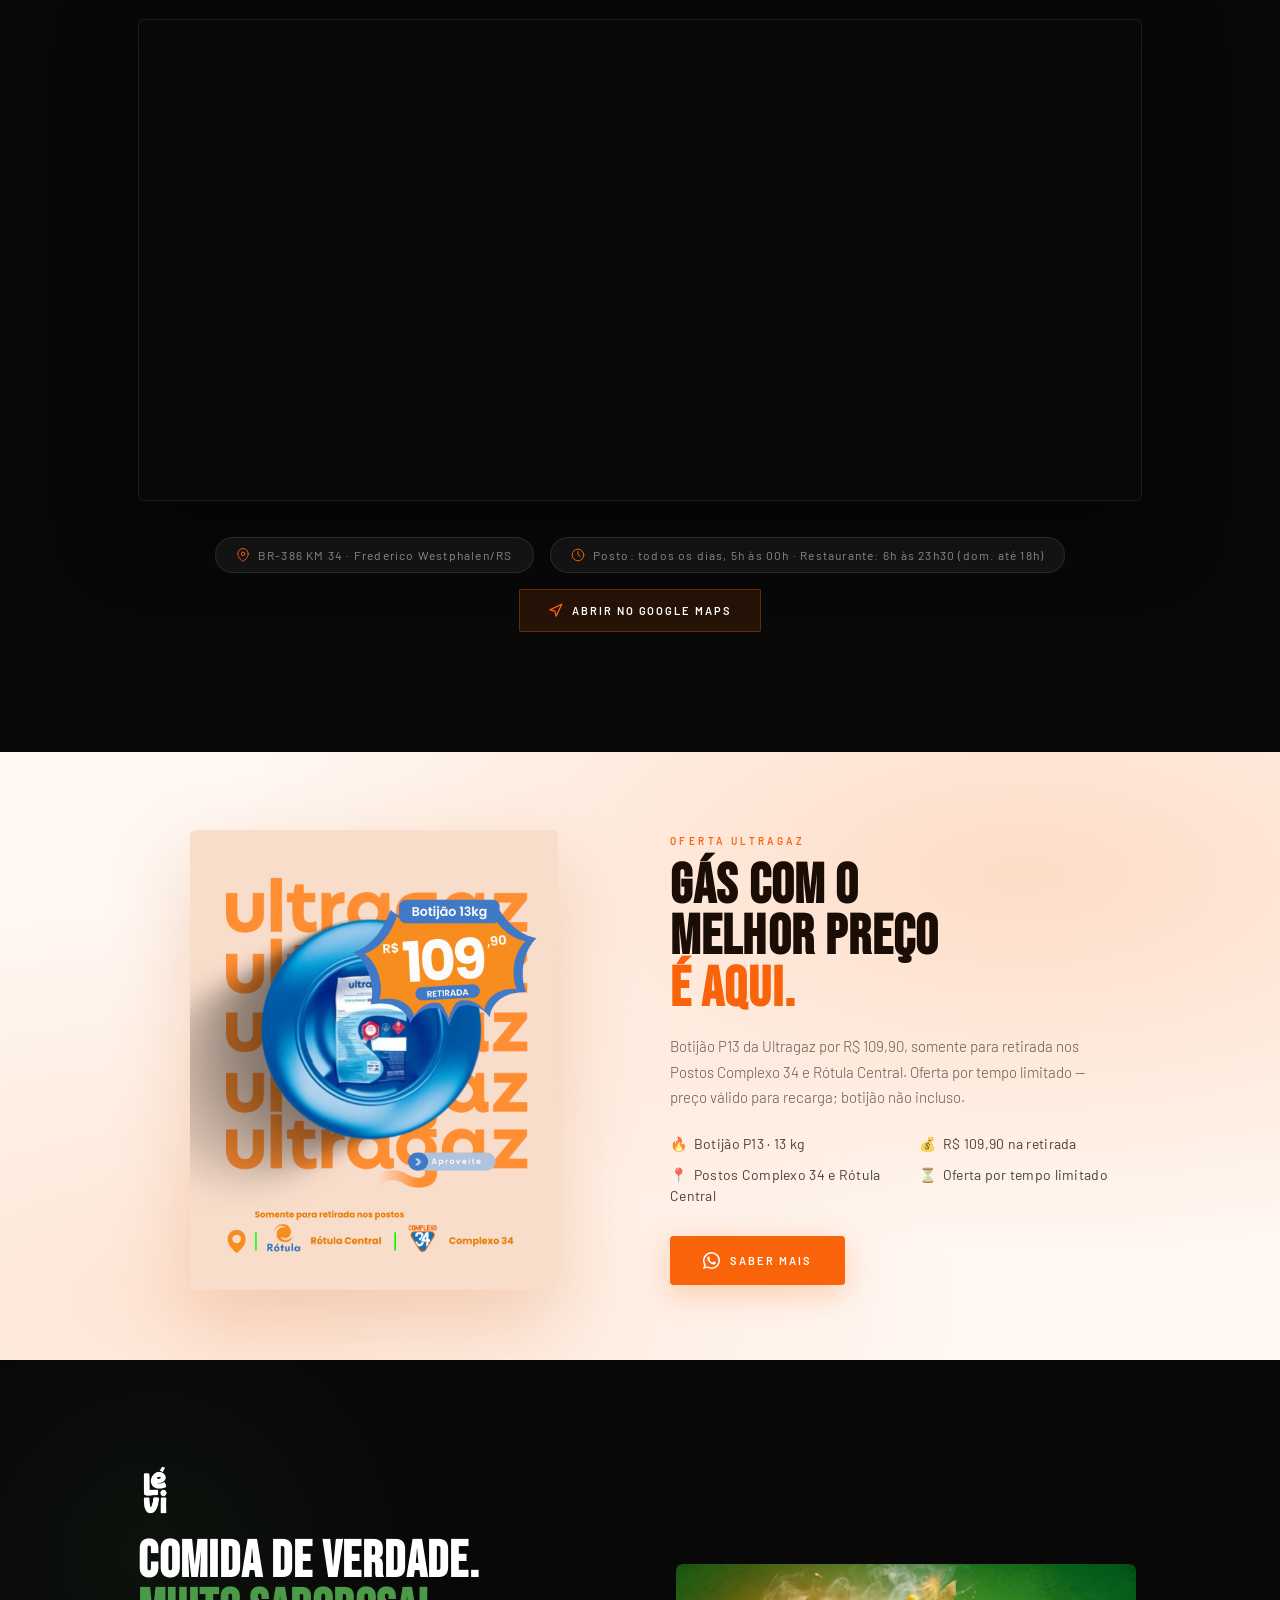
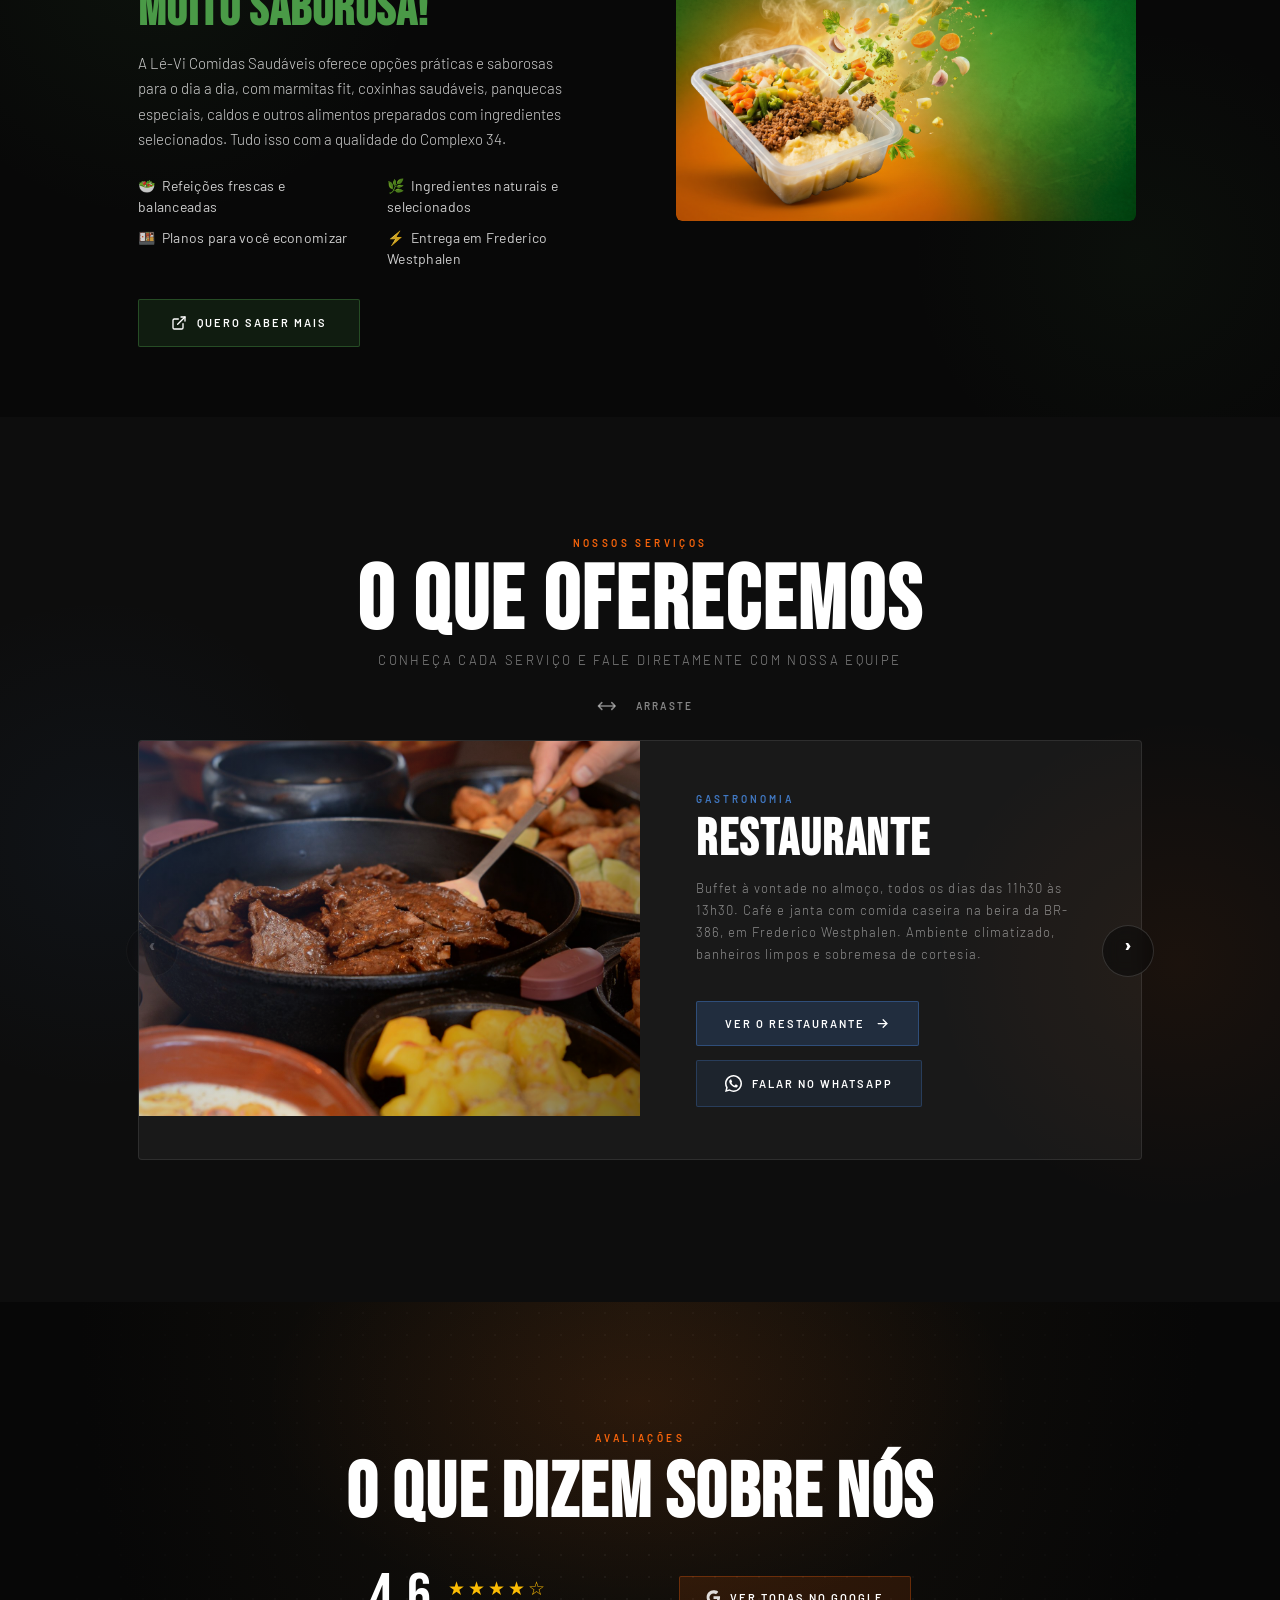
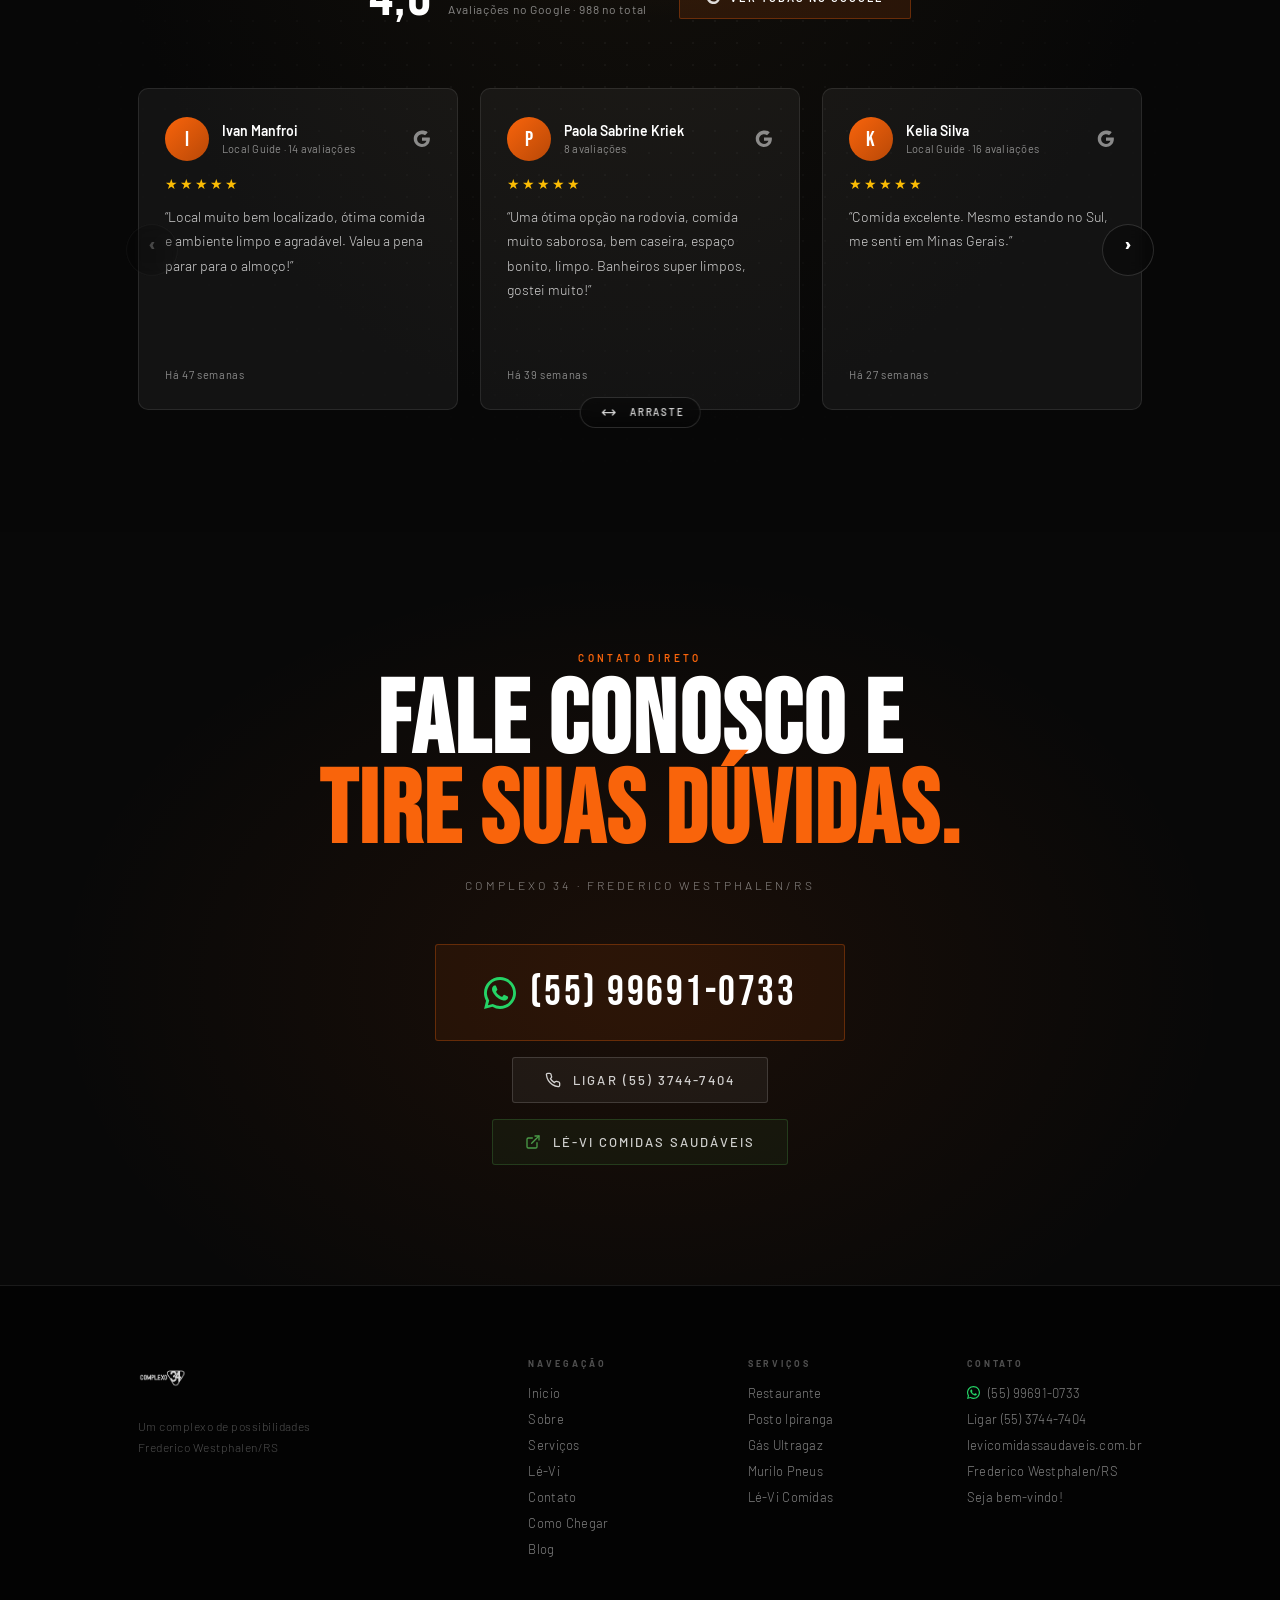
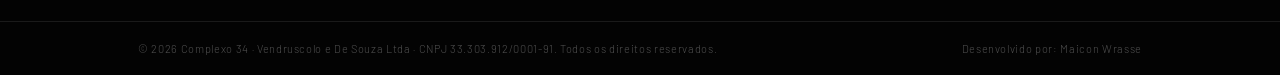
==== commit d367429b: "Troca razao social e CNPJ para Vendruscolo e De Souza Ltda" ====
--- a/index.html
+++ b/index.html
@@ -986,7 +986,7 @@
   </div>
   <div class="footer__bottom">
     <div class="container footer__bottom-inner">
-      <span>©    2026 Complexo 34 &middot; Comercio de Combustiveis de Souza Ltda &middot; CNPJ 08.296.559/0001-12. Todos os direitos reservados.</span>
+      <span>©    2026 Complexo 34 &middot; Vendruscolo e De Souza Ltda &middot; CNPJ 33.303.912/0001-91. Todos os direitos reservados.</span>
       <span class="footer__credits">Desenvolvido por: Maicon Wrasse</span>
     </div>
   </div>
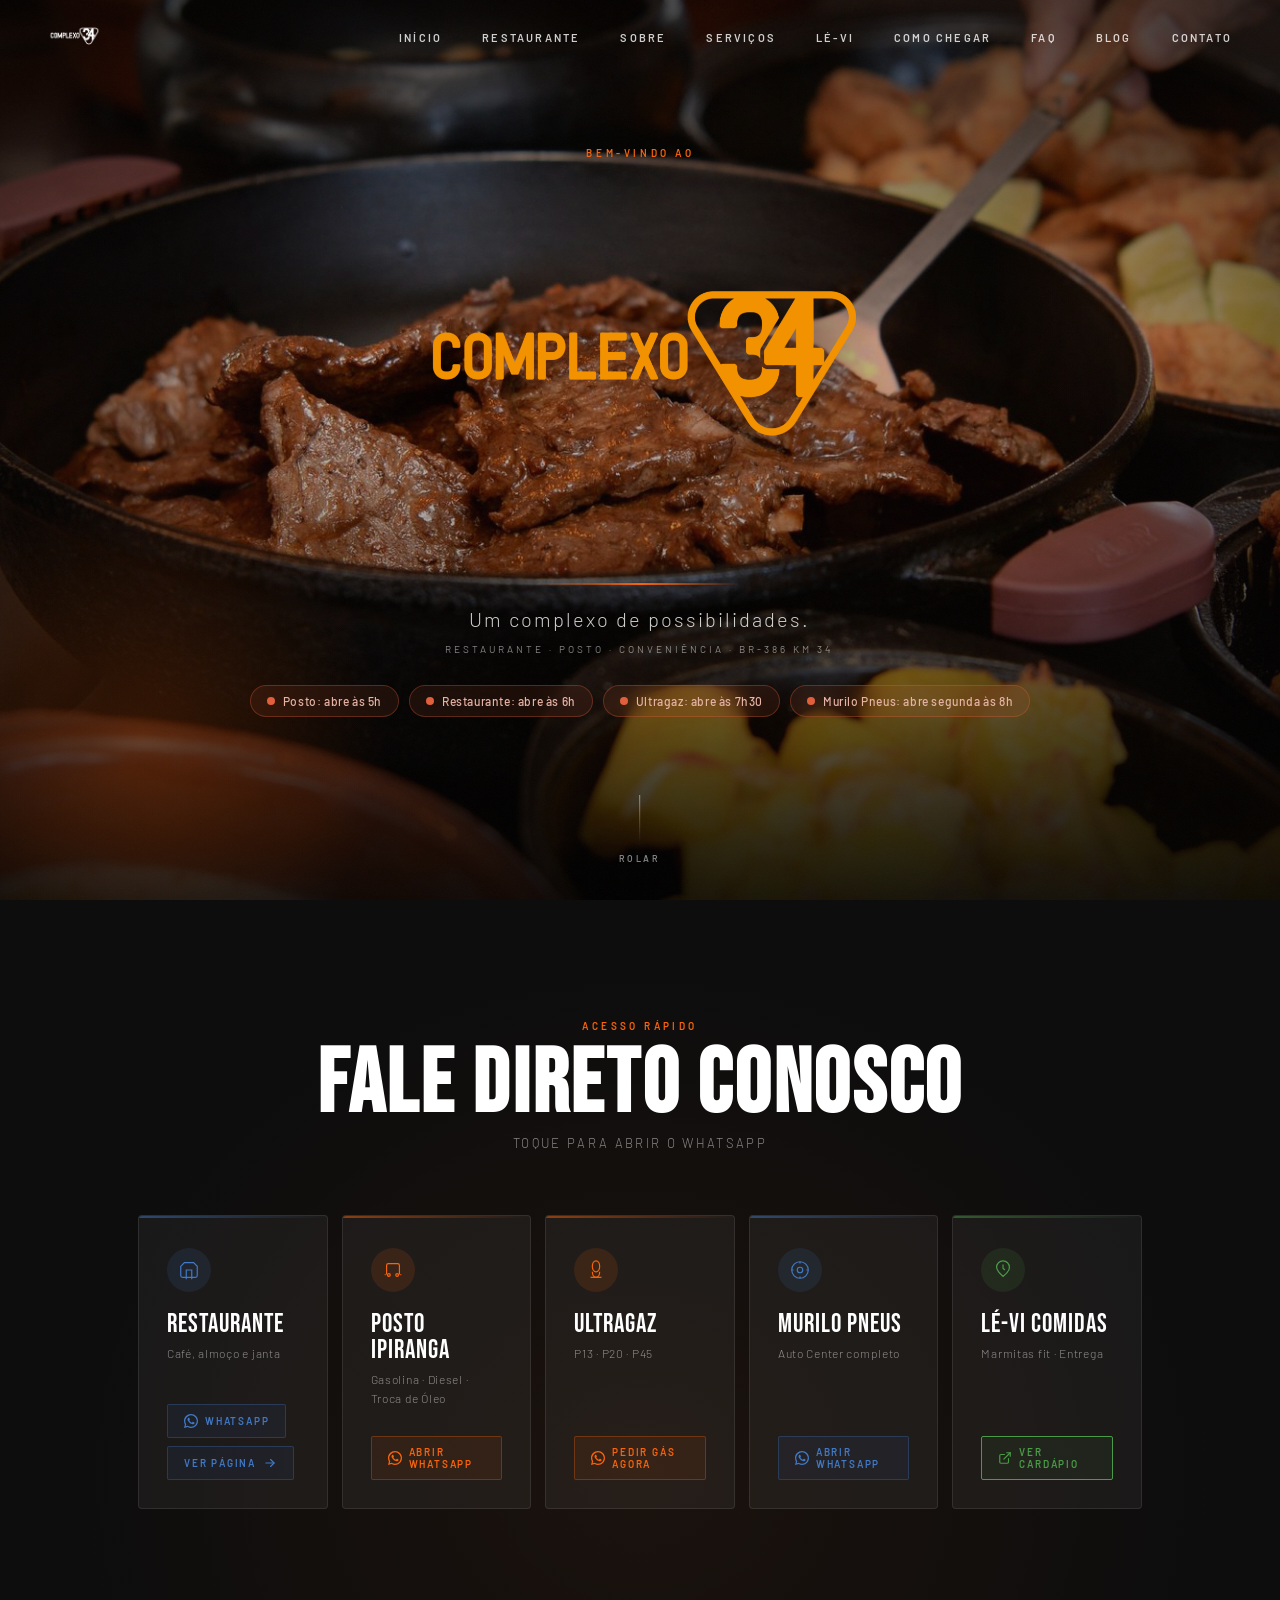
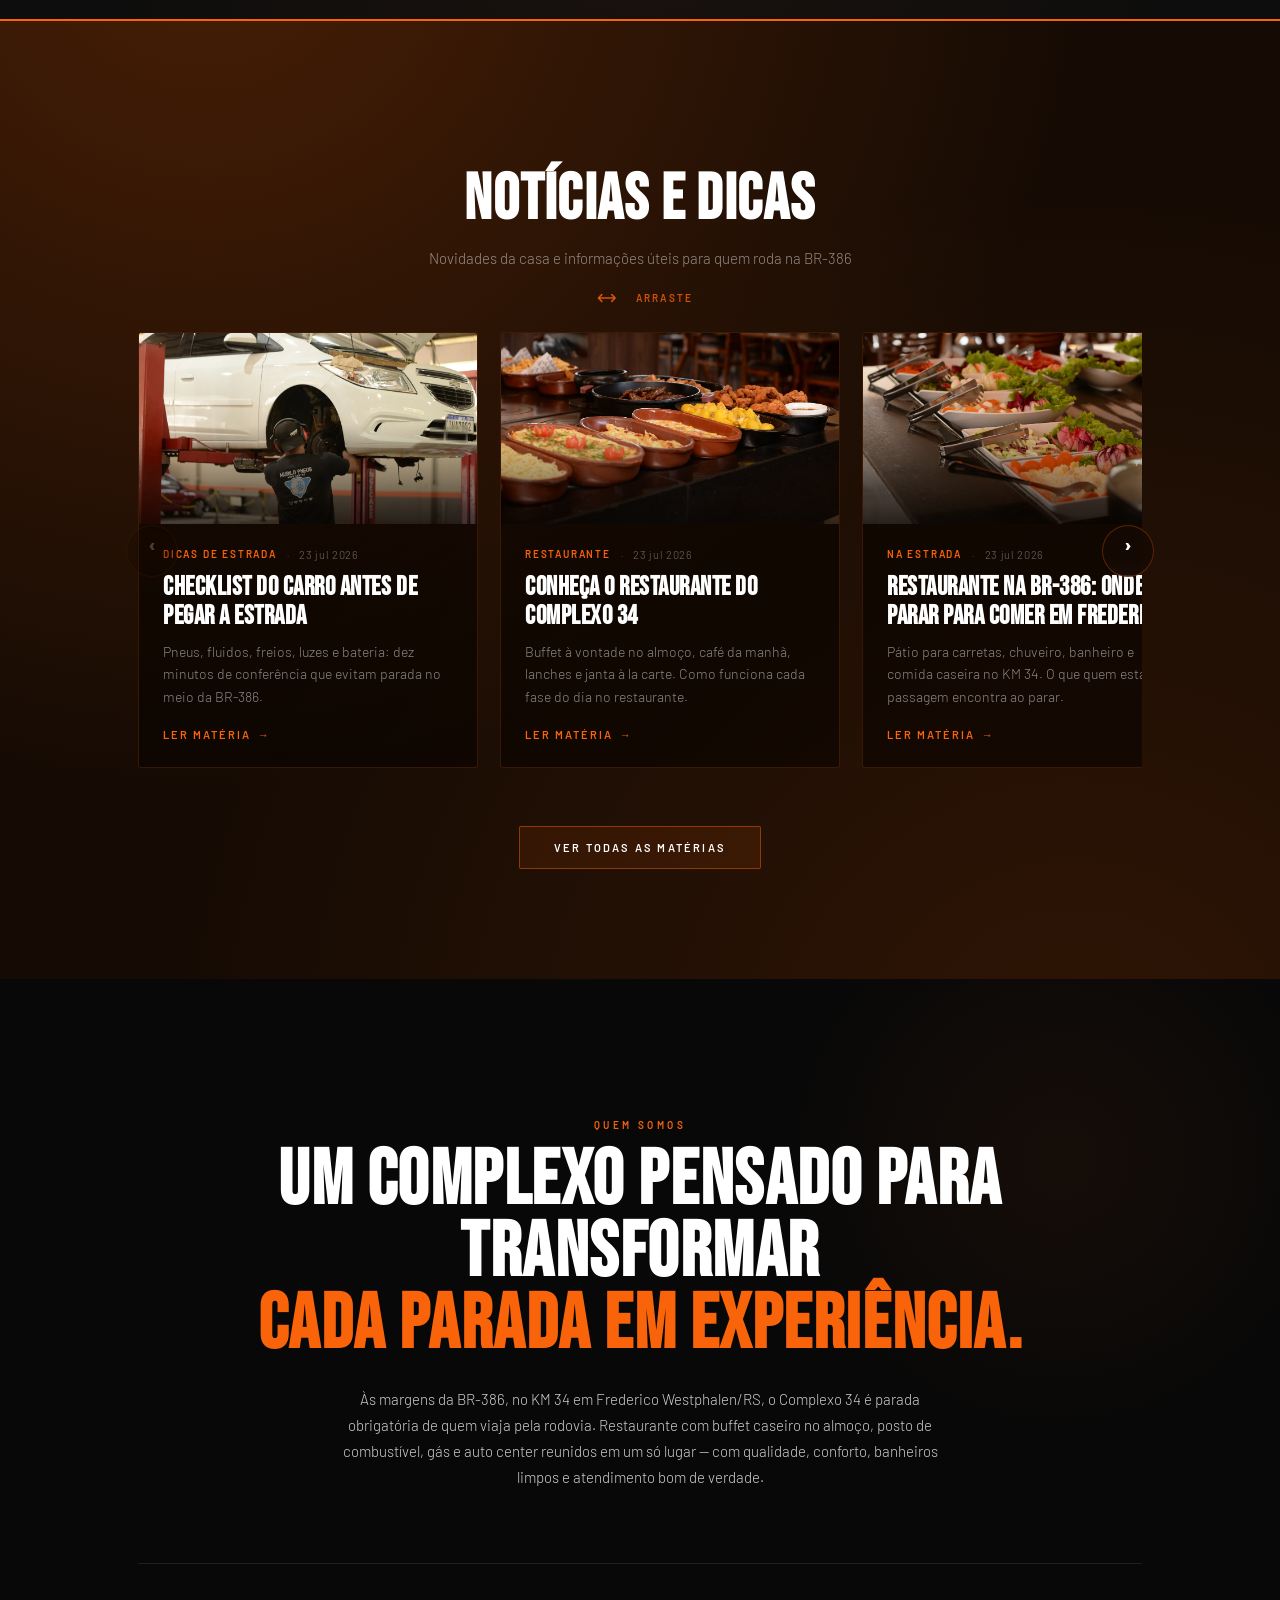
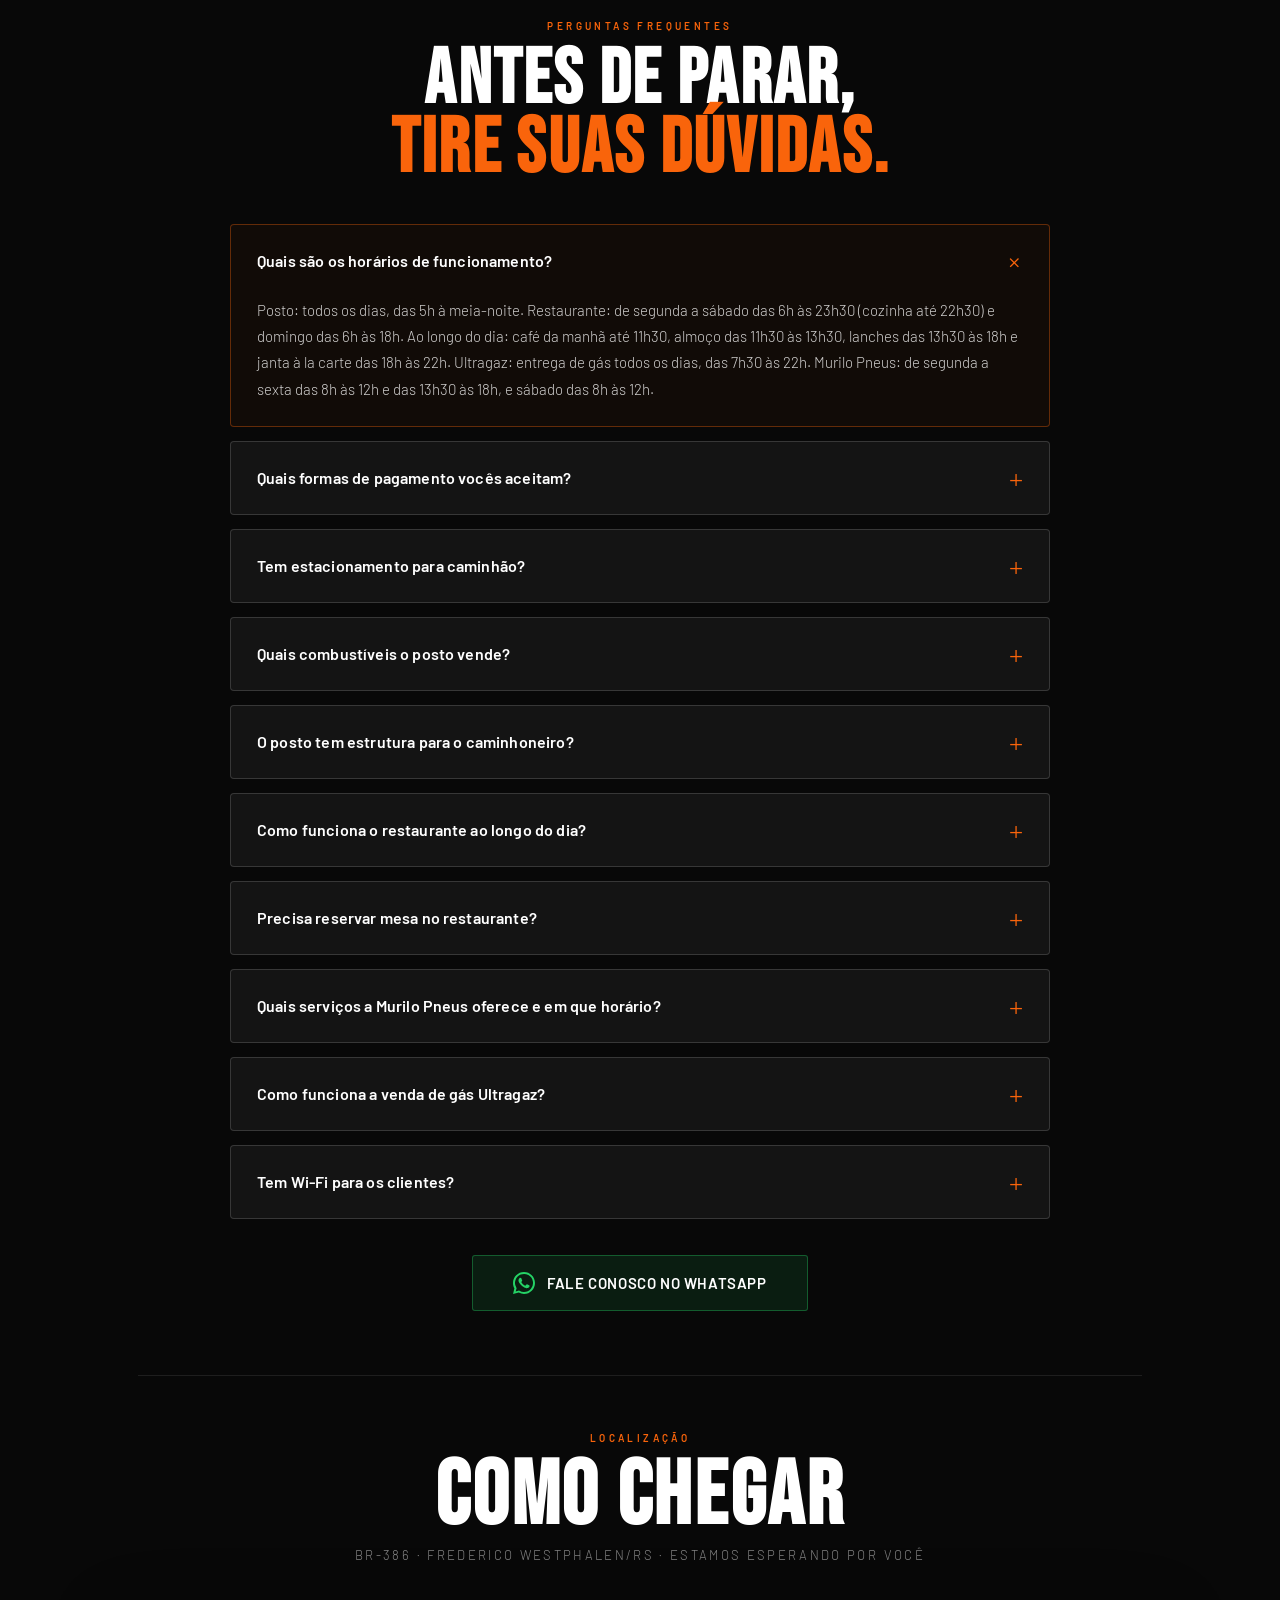
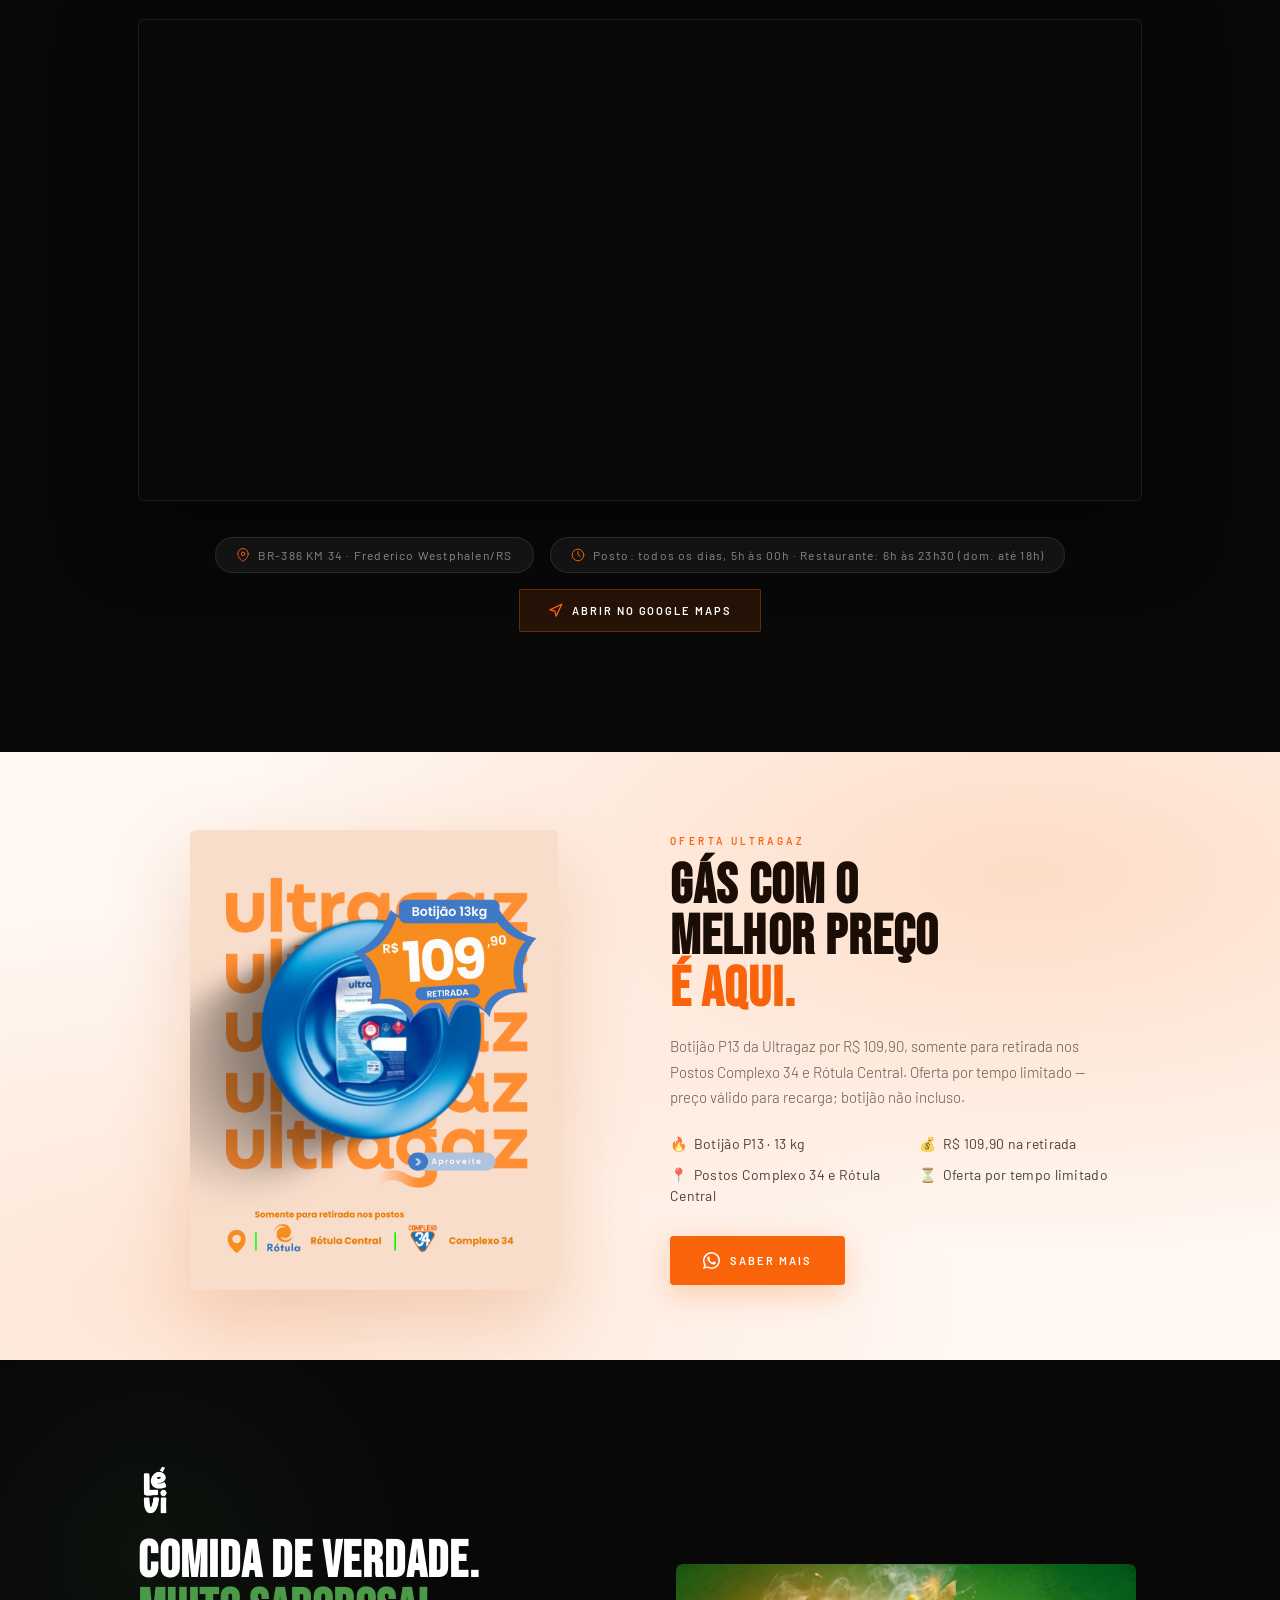
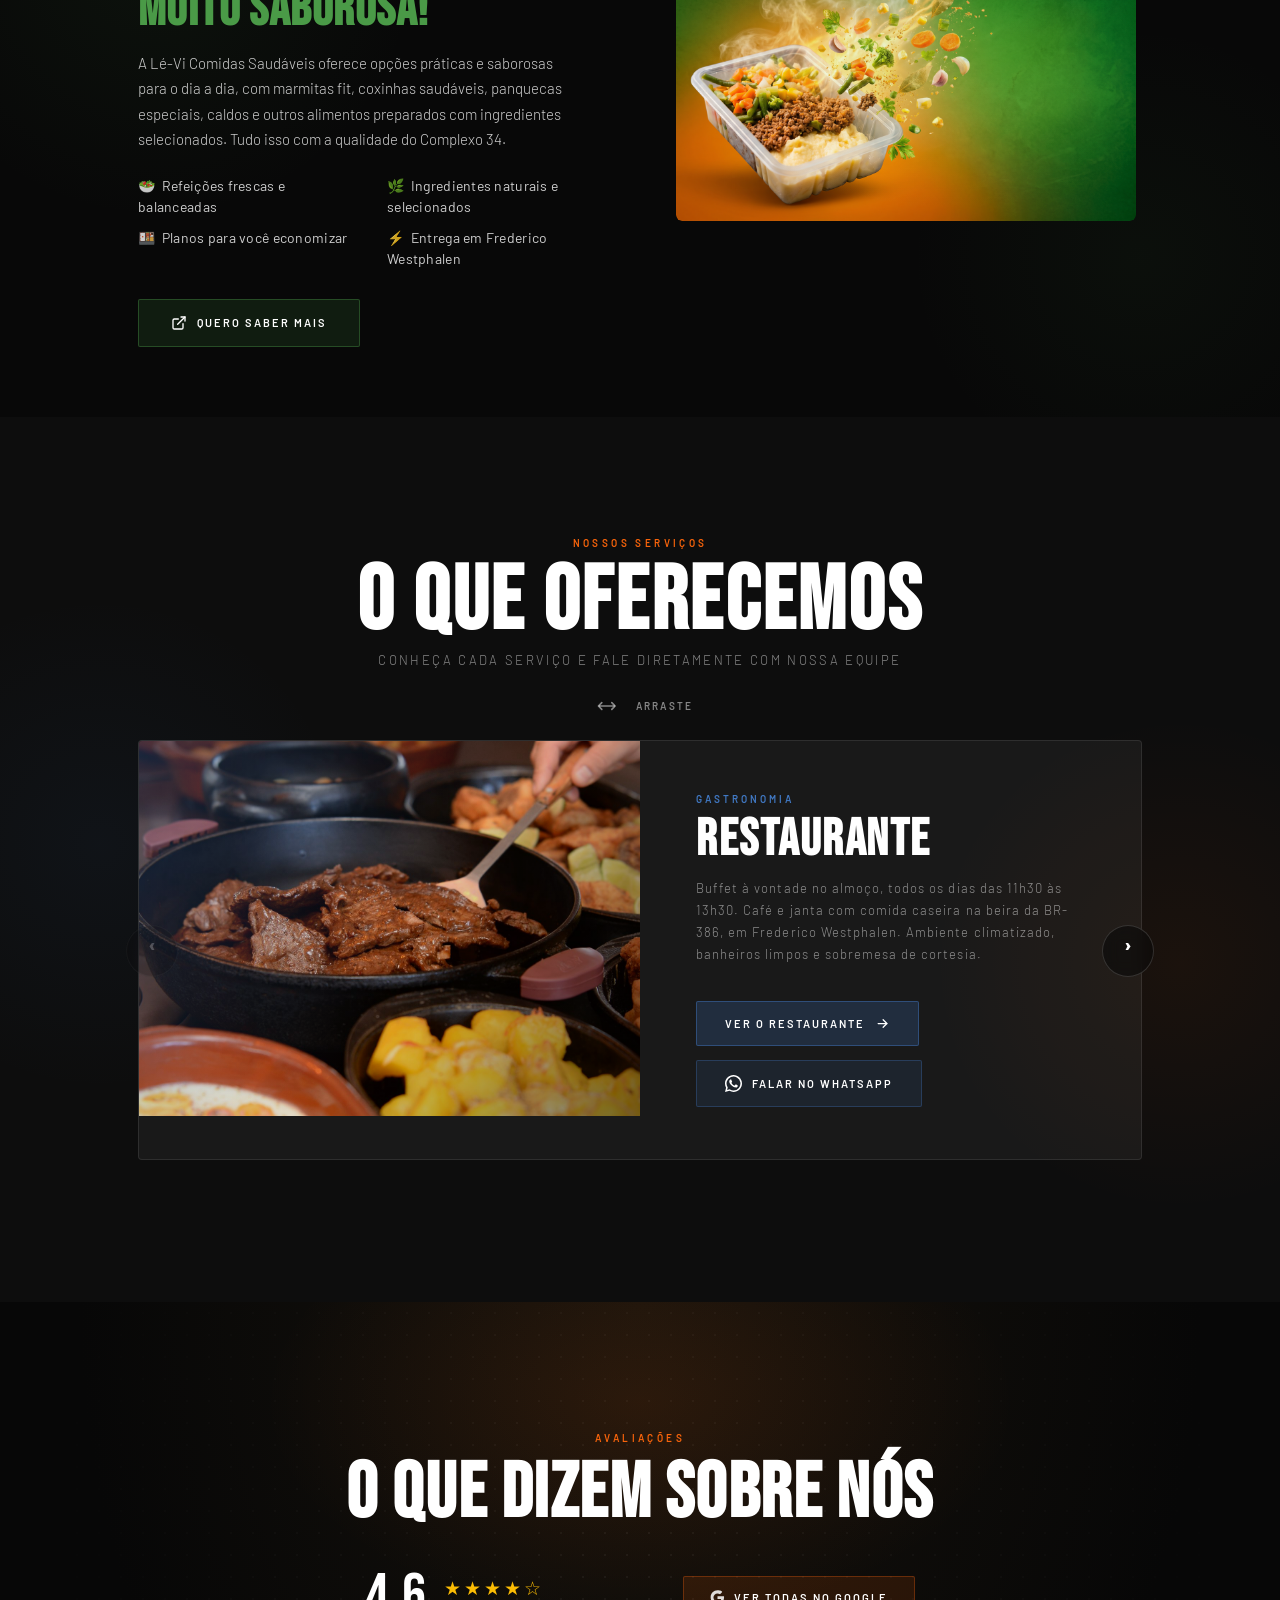
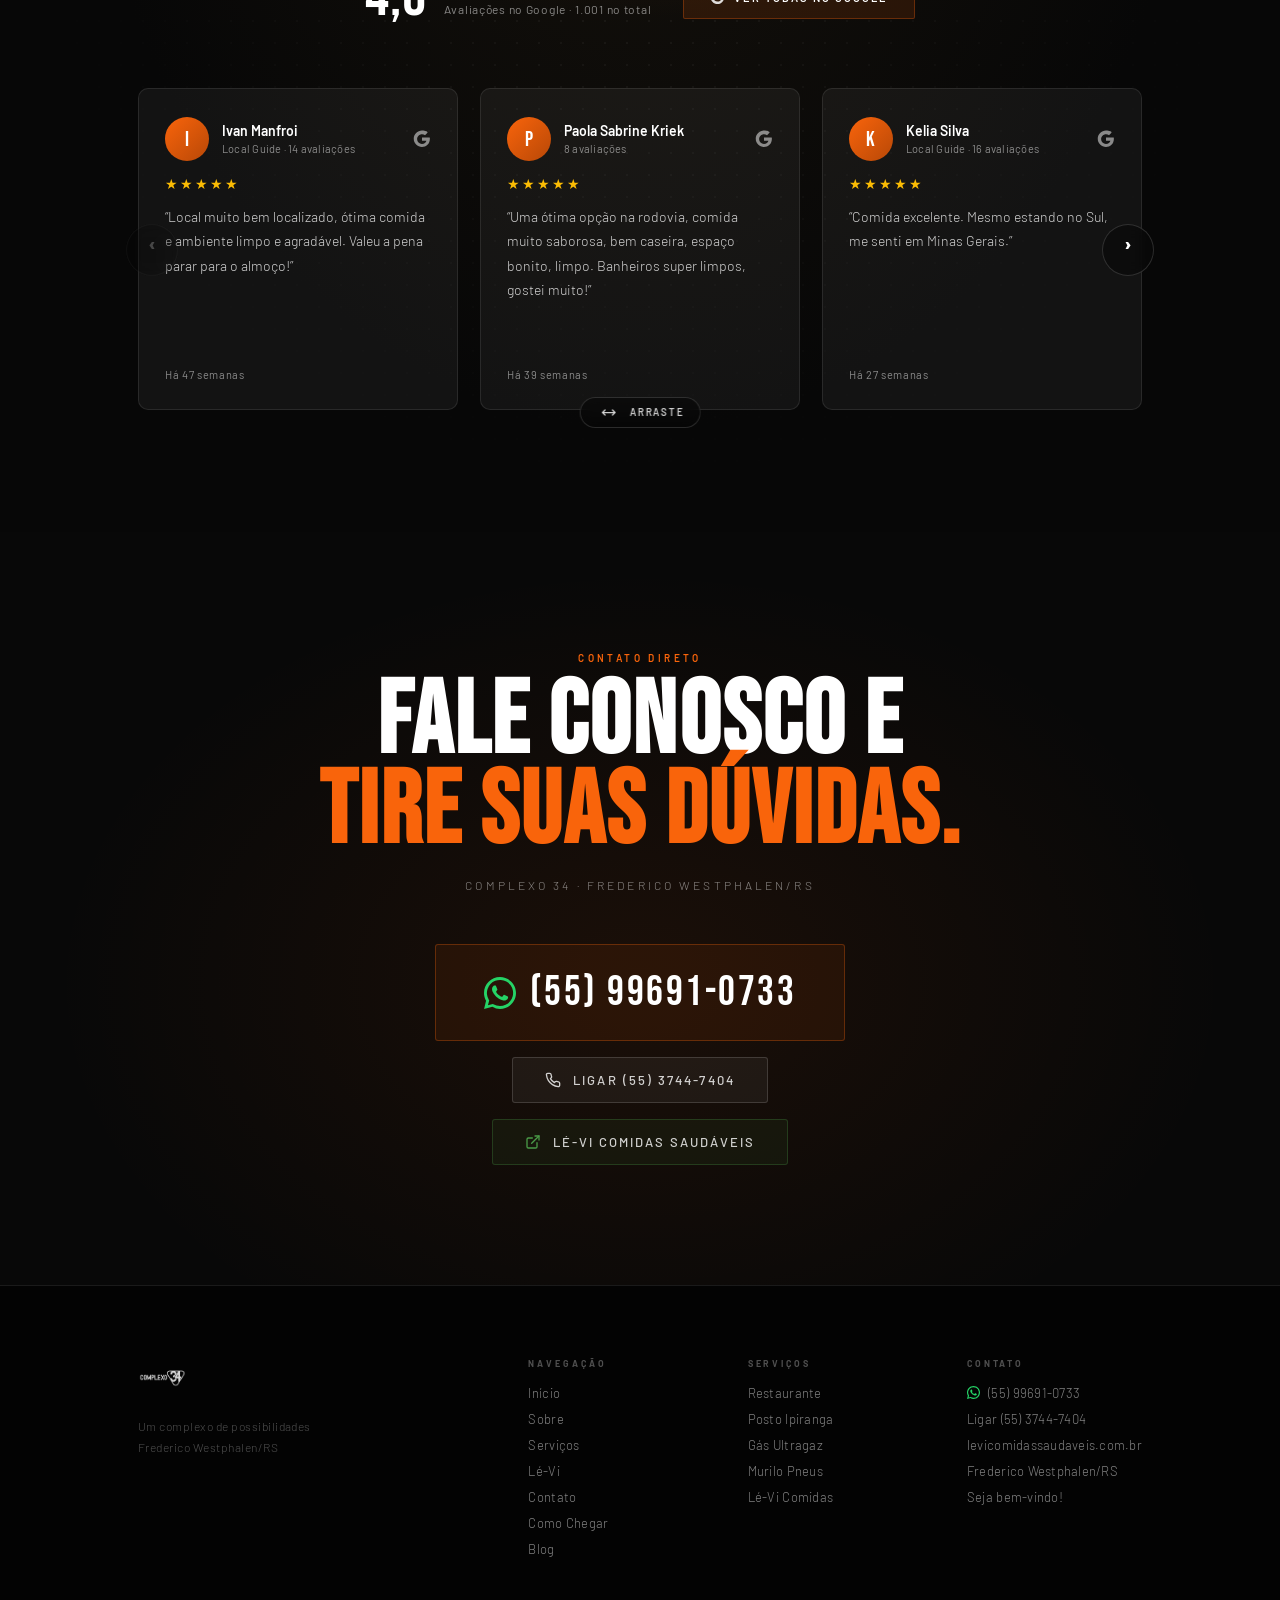
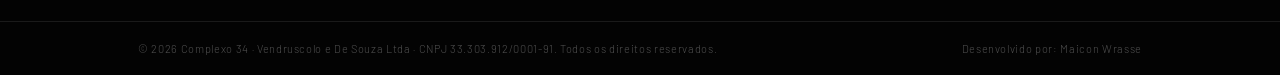
==== commit 13e9a641: "alteração do número de avaliações do google para 1.001 avaliações" ====
--- a/index.html
+++ b/index.html
@@ -812,7 +812,7 @@
         <span class="reviews__rating-num">4,6</span>
         <div class="reviews__rating-right">
           <div class="reviews__stars" aria-label="4,6 de 5 estrelas">★★★★☆</div>
-          <span class="reviews__rating-count">Avaliações no Google · 988  no total</span>
+          <span class="reviews__rating-count">Avaliações no Google · 1.001  no total</span>
         </div>
       </div>
       <a href="https://search.google.com/local/reviews?placeid=ChIJ3cuXthSd-5QRcTqlnT--hNw" target="_blank" rel="noopener" class="reviews__google">
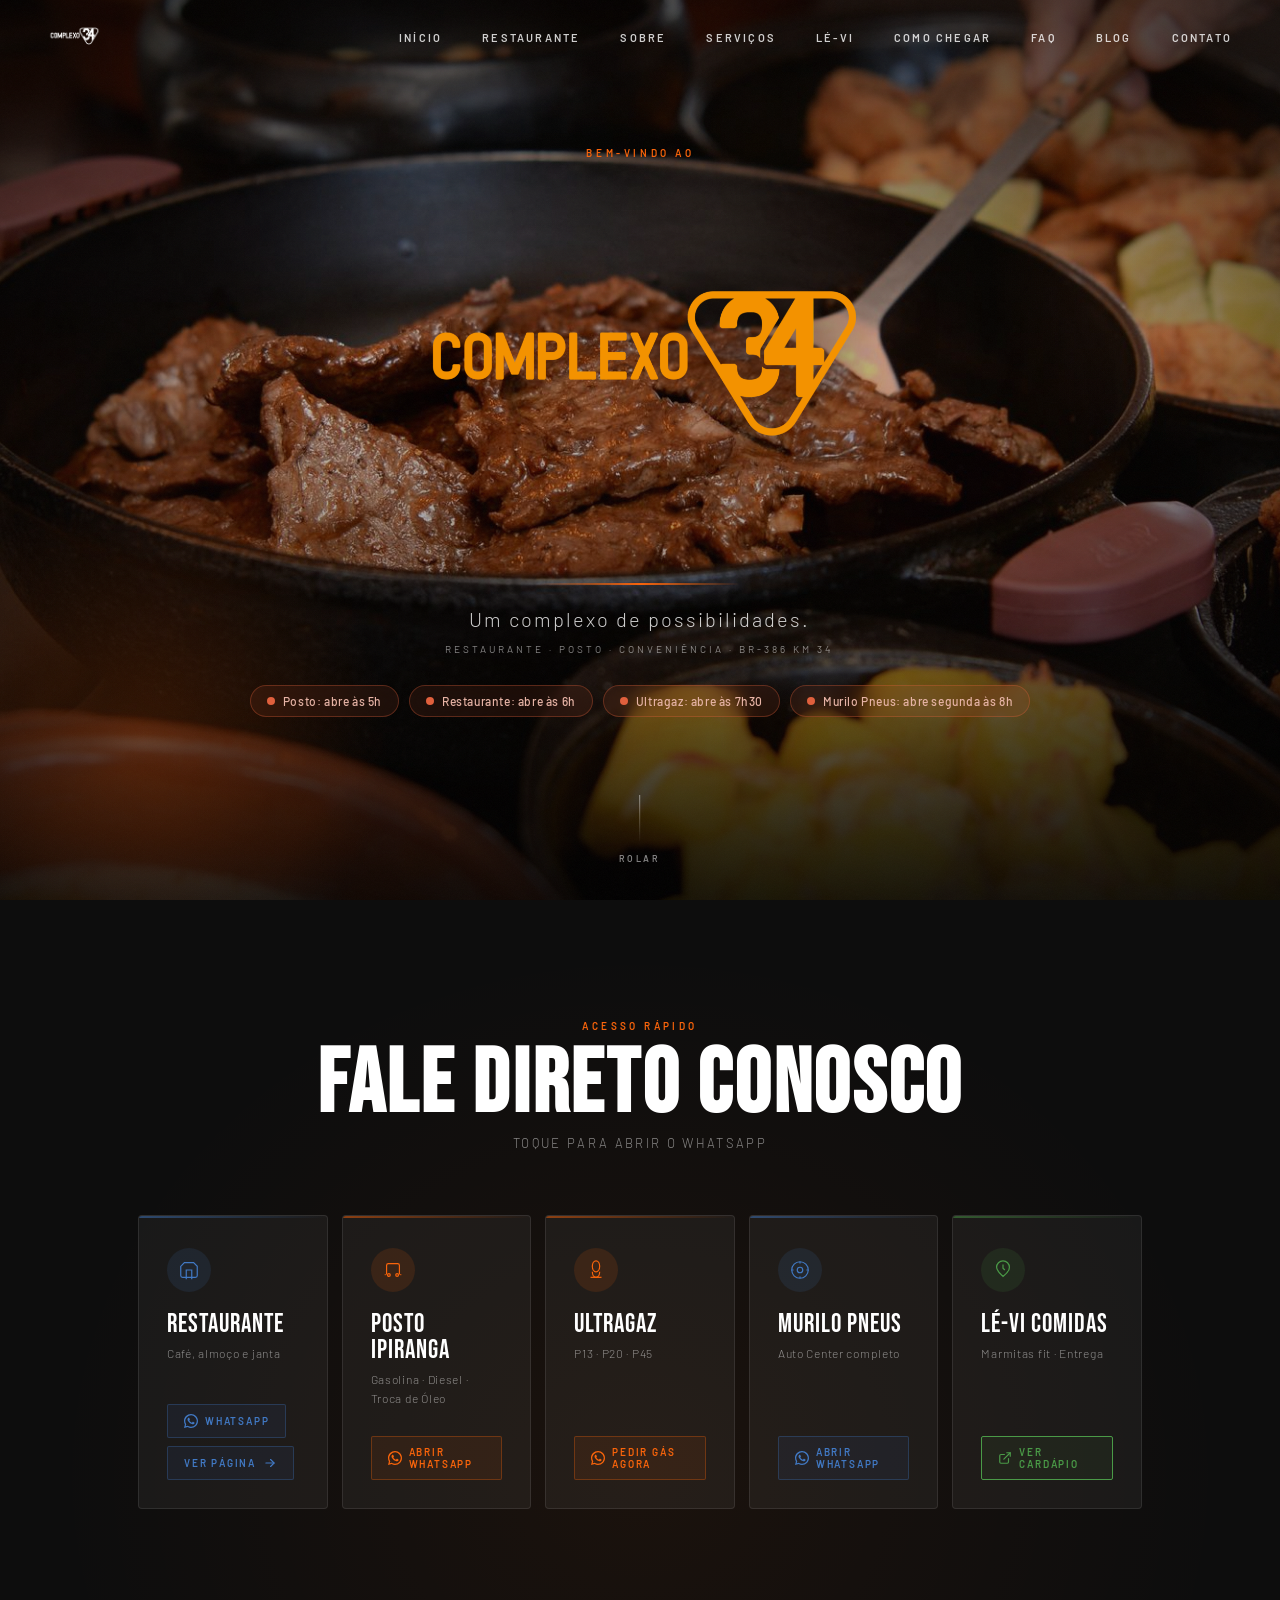
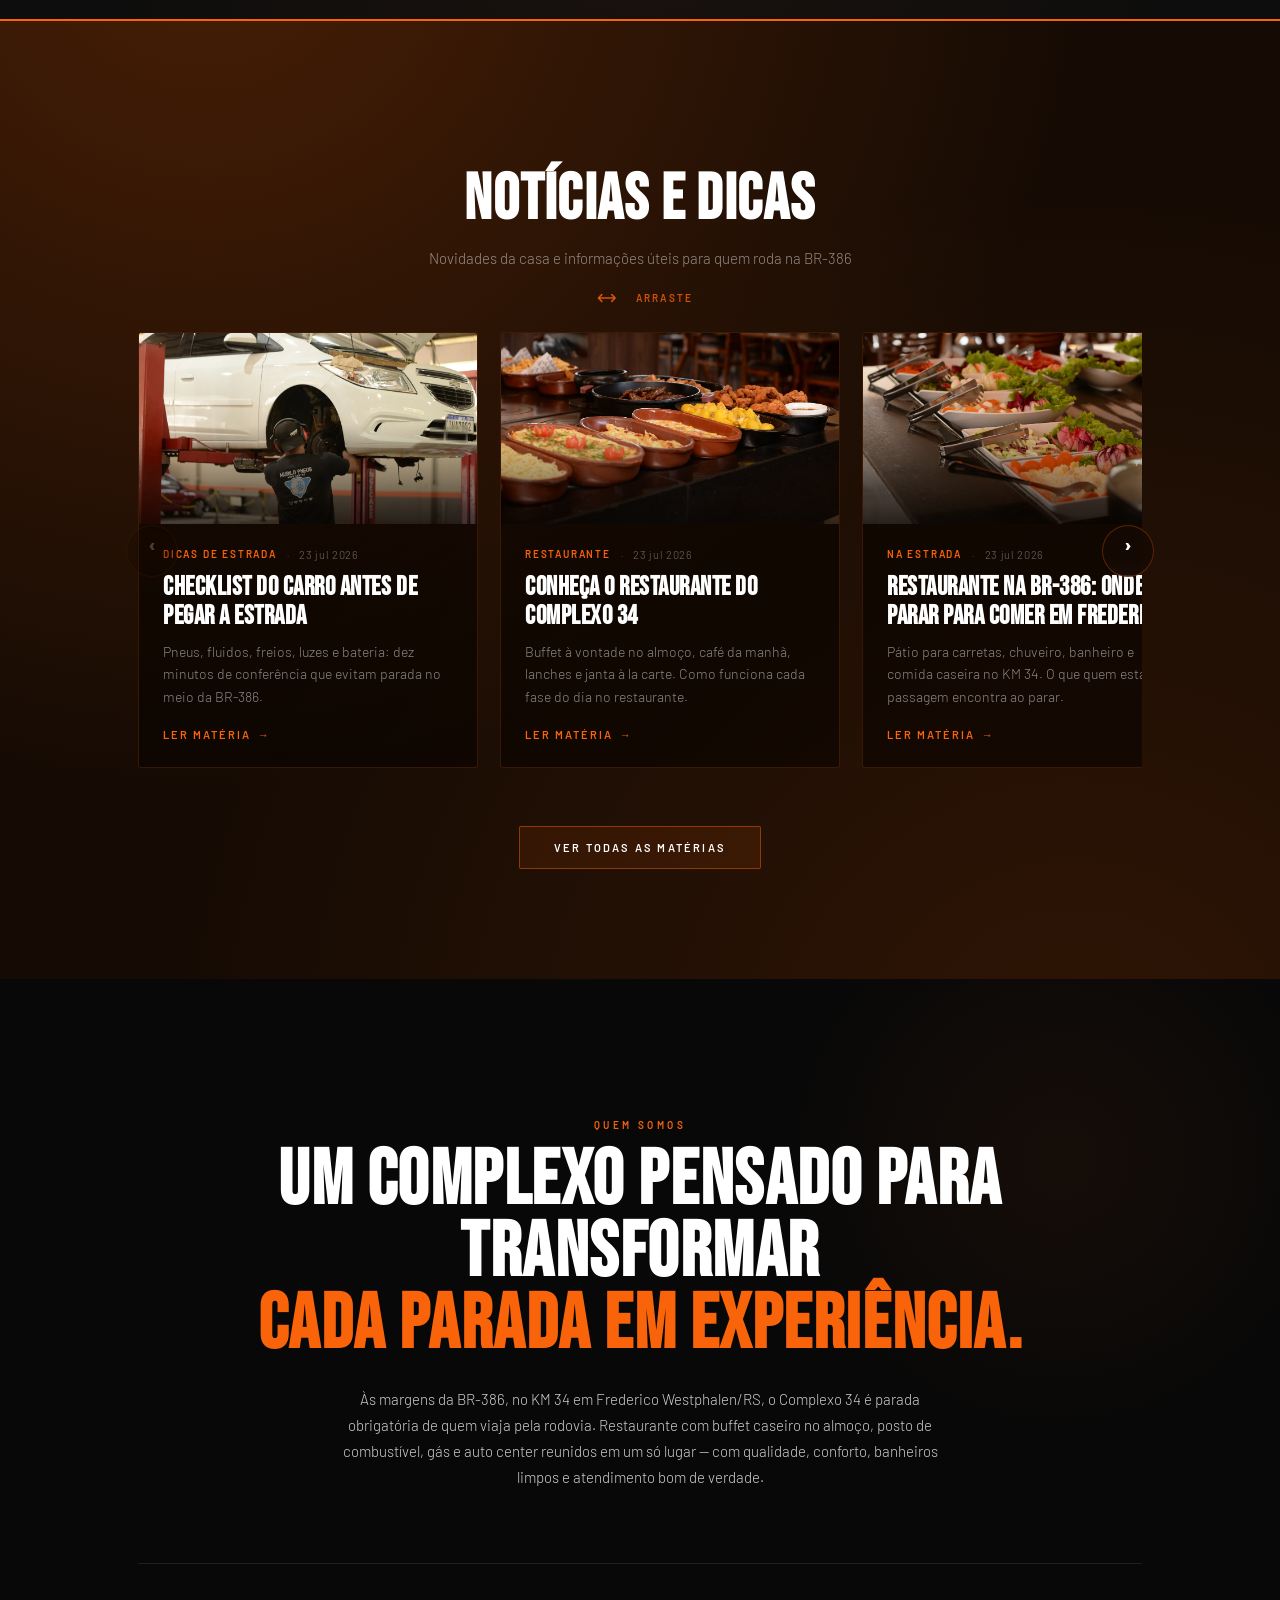
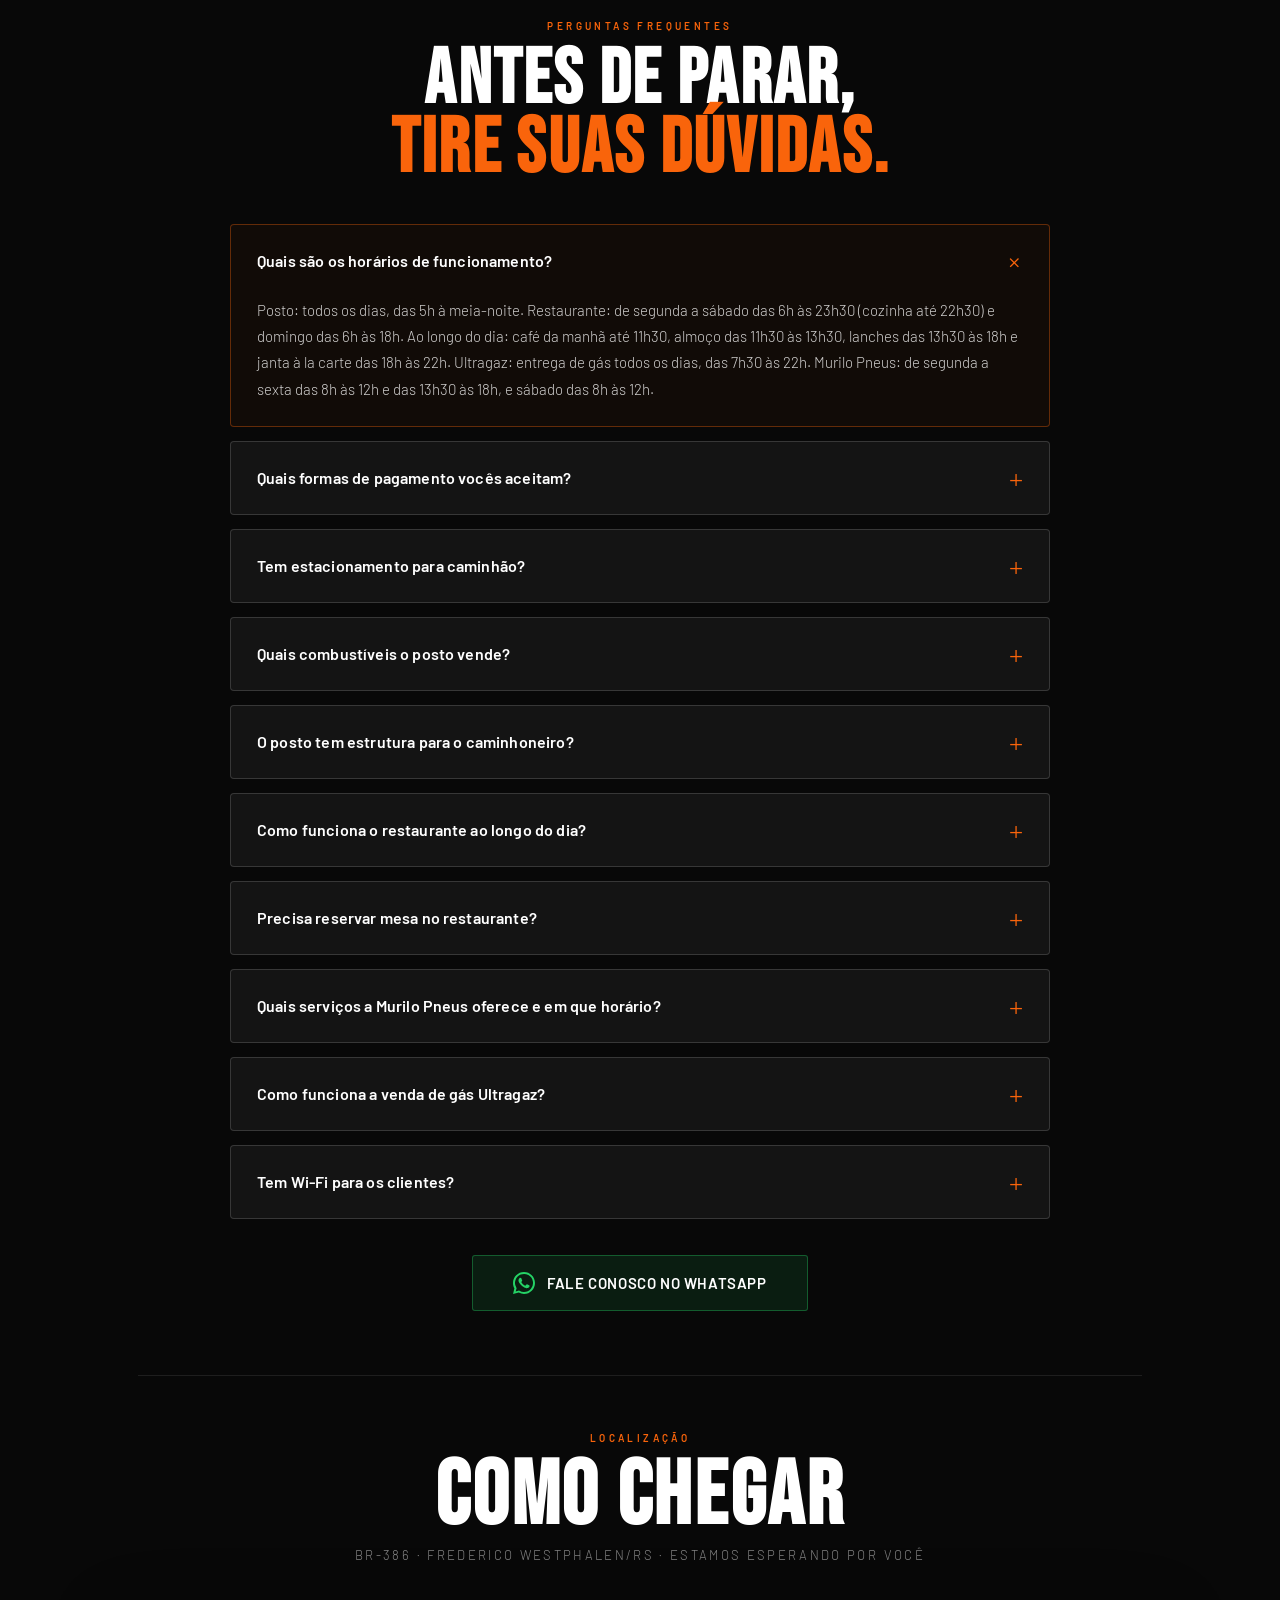
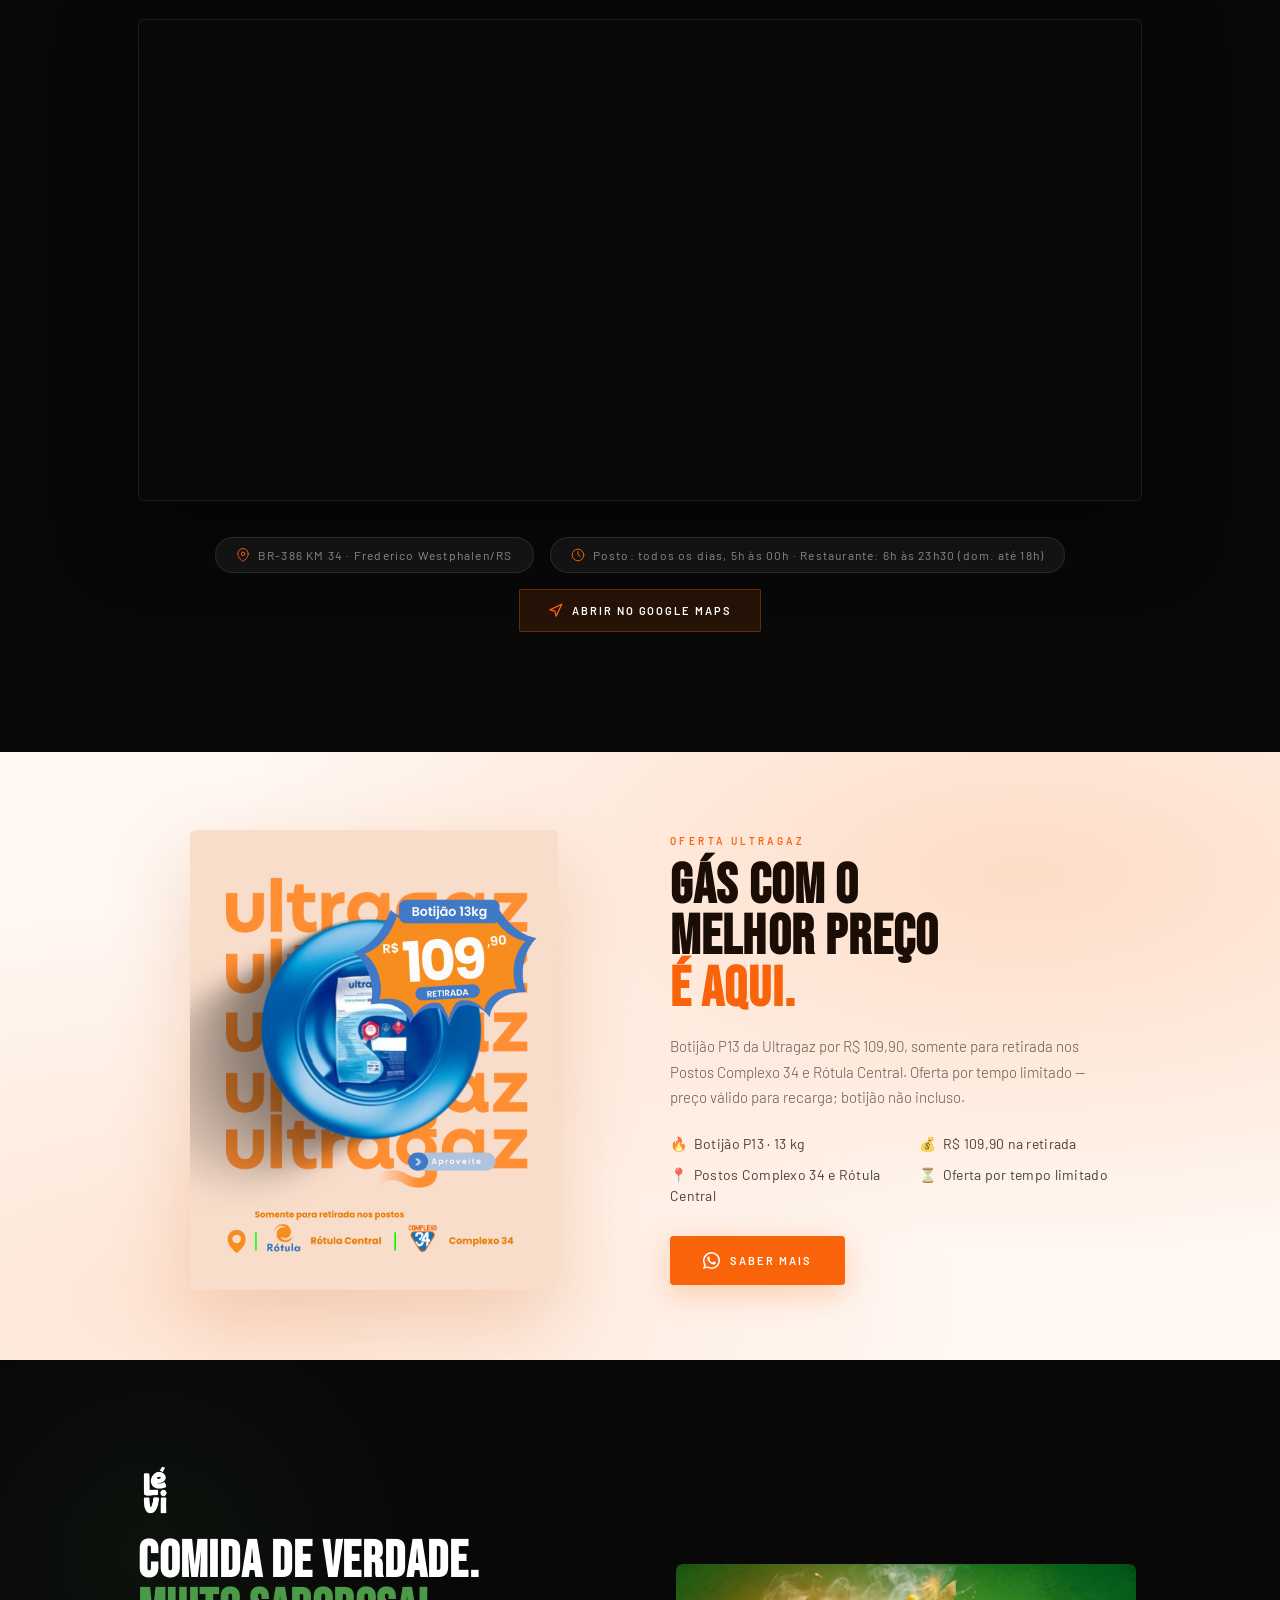
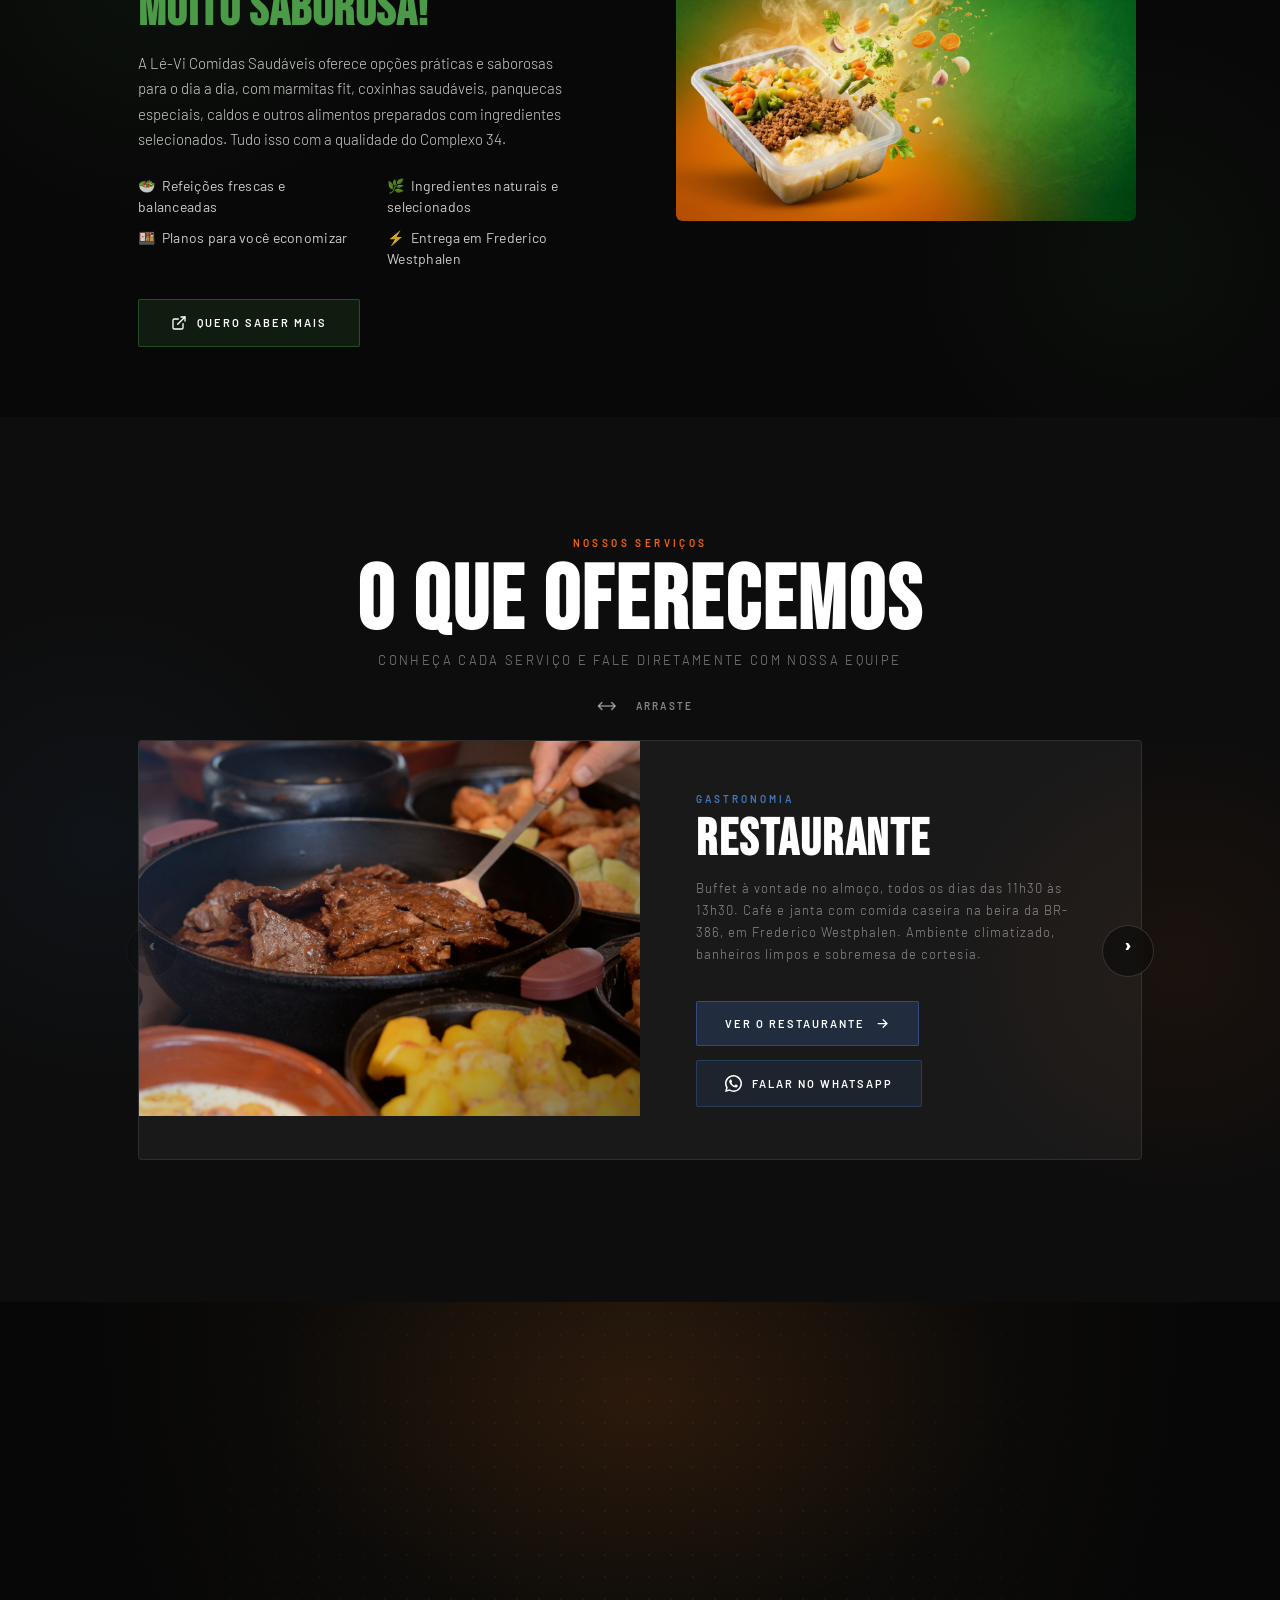
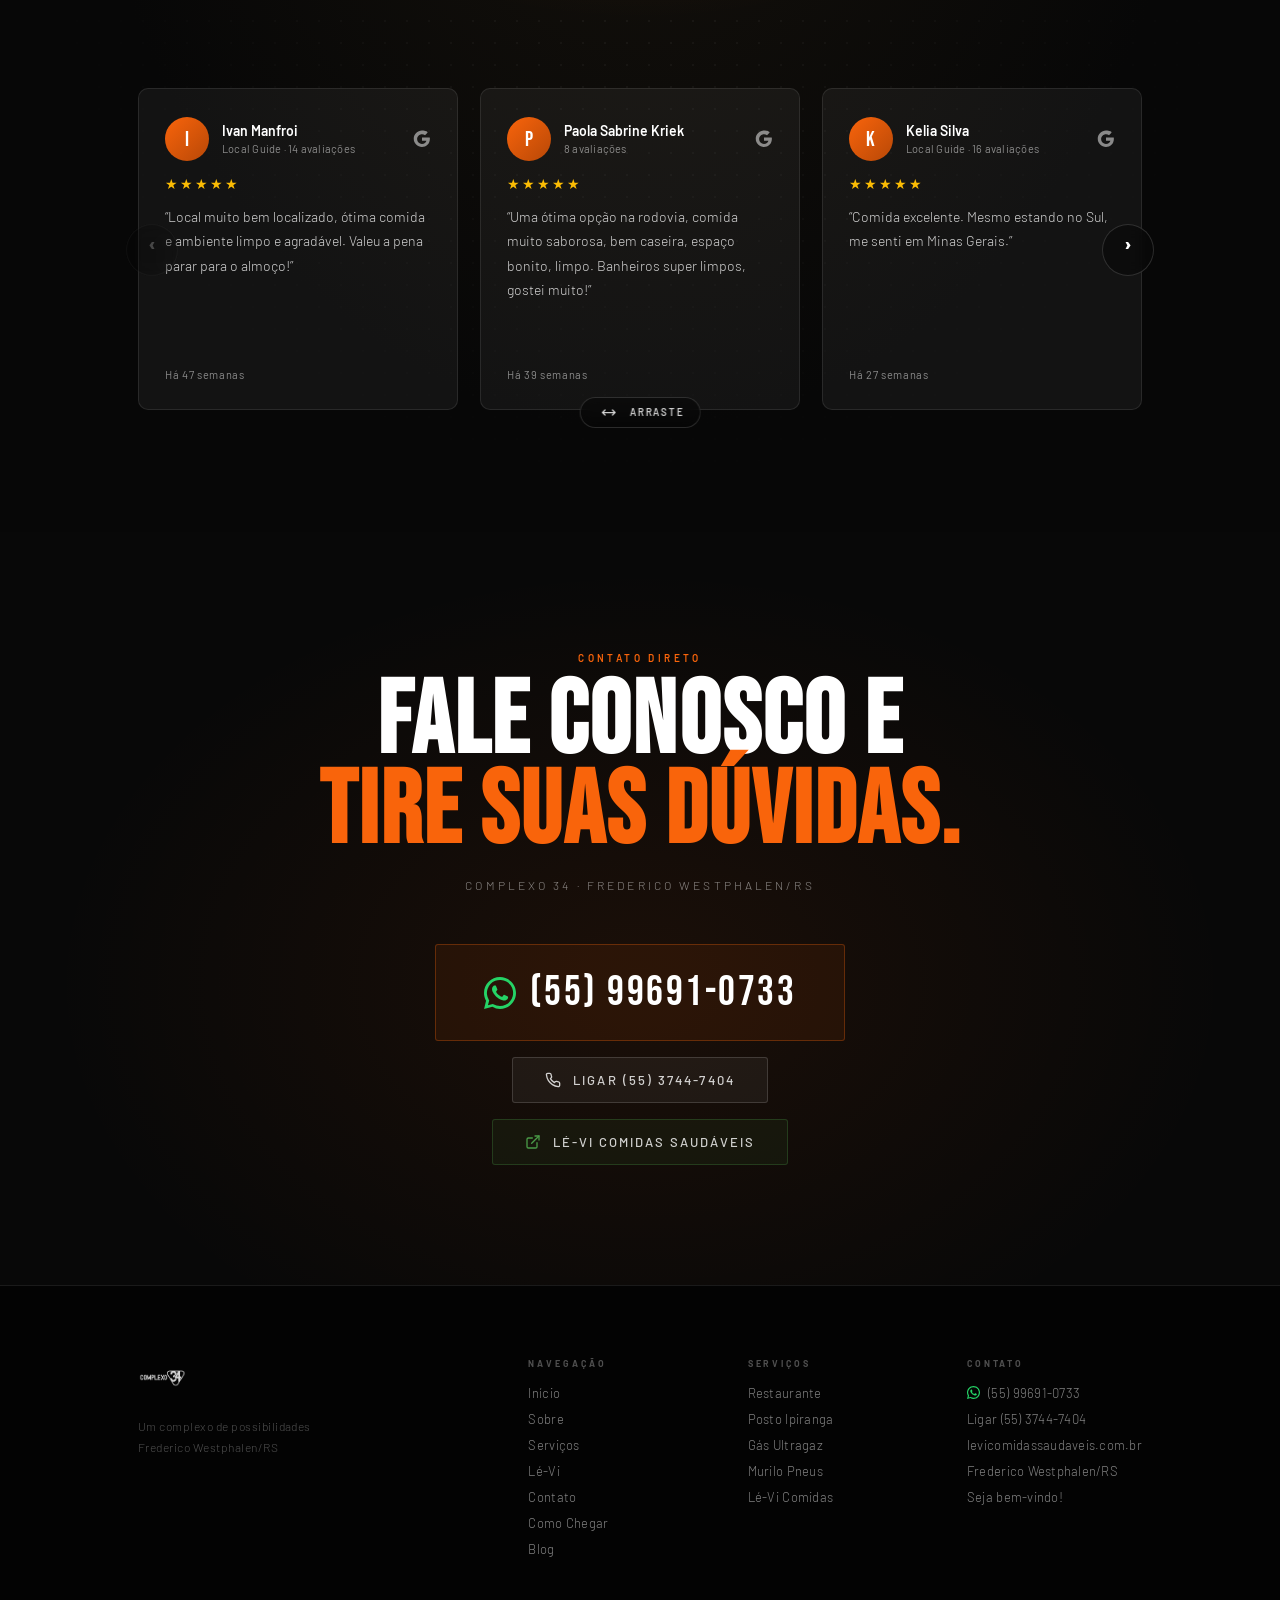
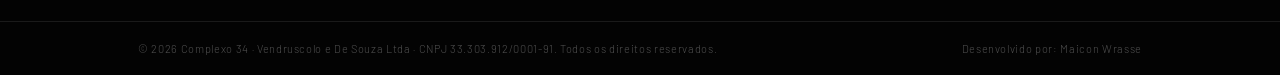
==== commit e039f27a: "Corrige URLs www, caminho da logo e favicon nas páginas Blog: canonical, OG e JSON-LD passam para ht" ====
--- a/index.html
+++ b/index.html
@@ -26,7 +26,7 @@
   <meta name="twitter:image" content="https://www.complexo34.com.br/assets/img/restaurante_34.JPG" />
   <link rel="icon" href="favicon.ico" sizes="any" />
   <link rel="icon" href="assets/logo/logo_34.svg" type="image/svg+xml" />
-  <link rel="apple-touch-icon" href="favicon.png" />
+  <link rel="apple-touch-icon" href="logo_34.png" />
 
   <!-- Google tag (gtag.js) -->
   <script async src="https://www.googletagmanager.com/gtag/js?id=G-K6EQVEW7GG"></script>
